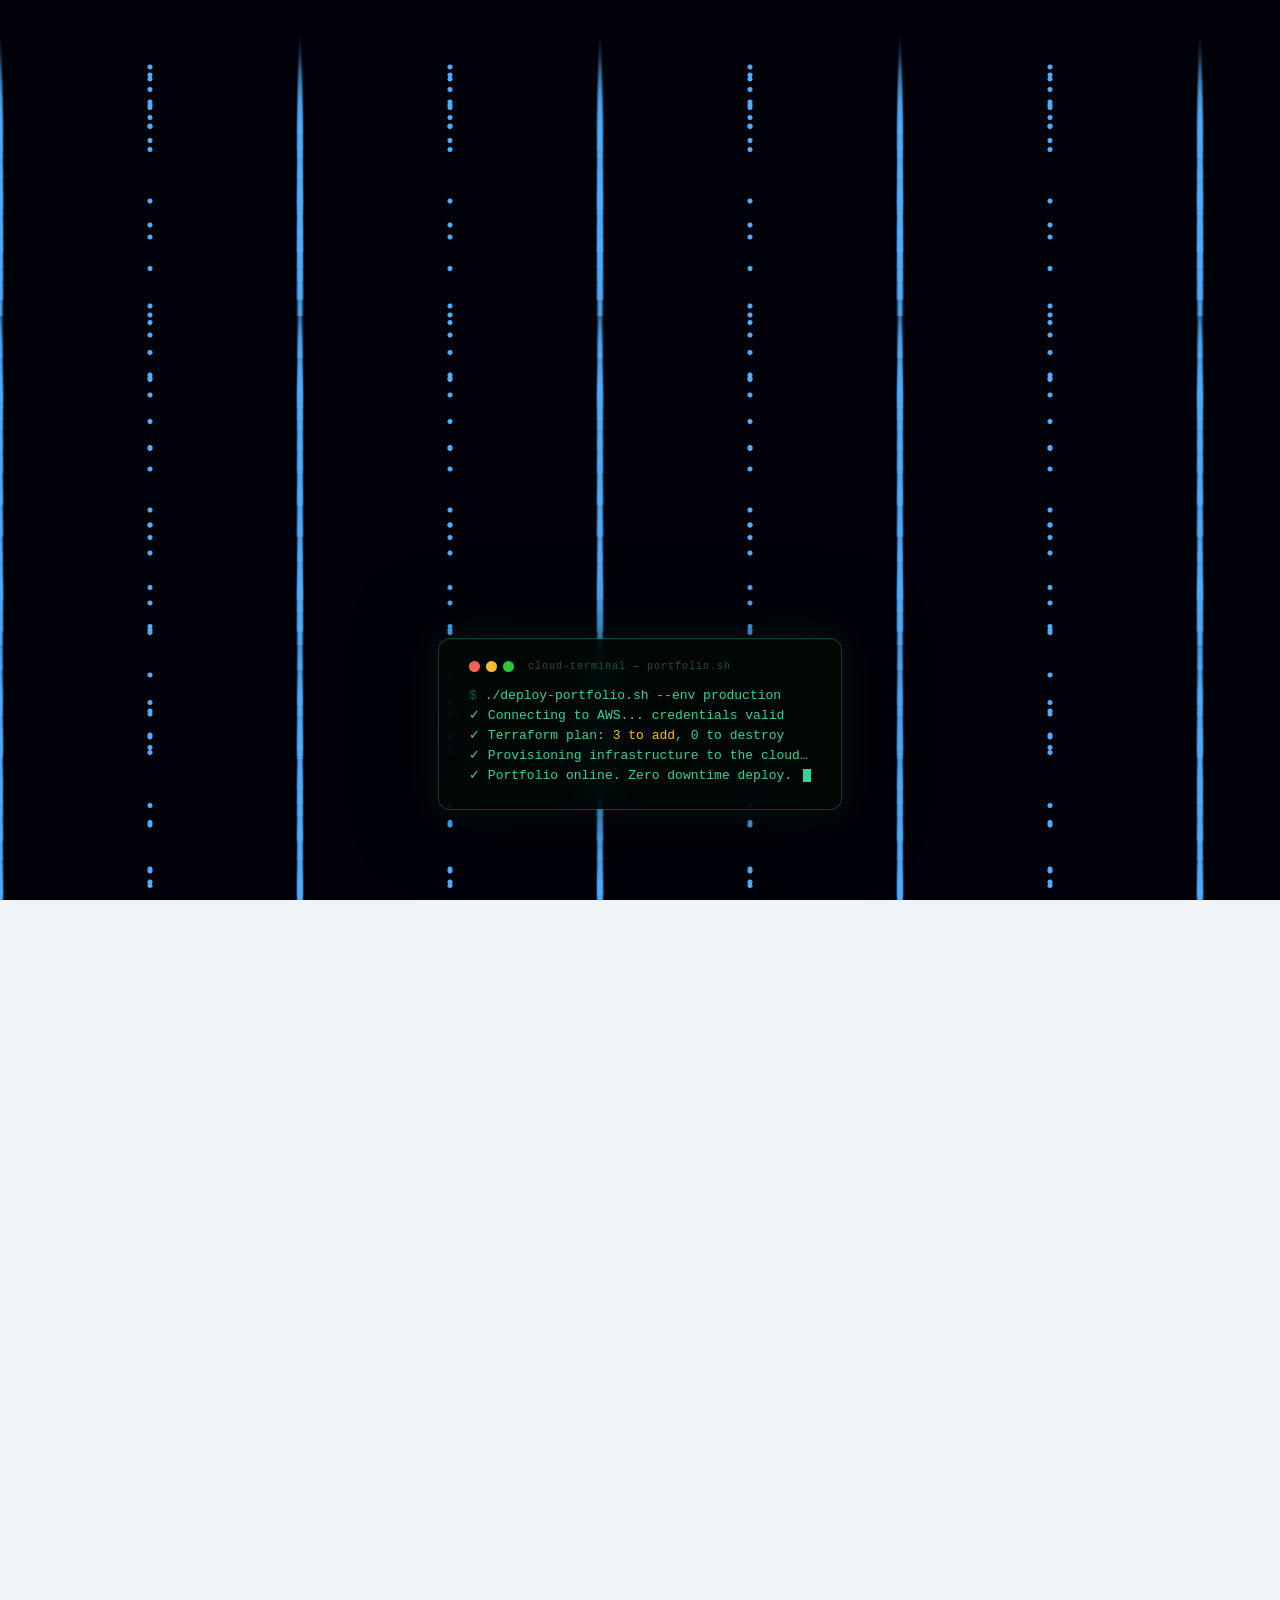
==== index.html @ cba832c5 "Finalize orbit alignment, cloud center image, and icon asset updates" ====
﻿<!DOCTYPE html>
<html lang="en" class="light">
<head>
<meta charset="UTF-8"/>
<meta name="viewport" content="width=device-width, initial-scale=1.0"/>
<title>Dhanya Sukanth &mdash; Senior Cloud Engineer</title>
<link rel="icon" type="image/svg+xml" href="favicon.svg"/>
<link rel="shortcut icon" href="favicon.svg"/>
<!-- Security Headers -->
<meta http-equiv="Content-Security-Policy" content="default-src 'self'; style-src 'self' https://fonts.googleapis.com; font-src https://fonts.gstatic.com; img-src 'self' data:; script-src 'self' 'unsafe-inline'; connect-src 'none'; frame-src 'none'; object-src 'none';">
<meta http-equiv="Referrer-Policy" content="no-referrer">
<meta http-equiv="Permissions-Policy" content="camera=(), microphone=(), geolocation=(), interest-cohort=()">
<meta http-equiv="X-Content-Type-Options" content="nosniff">
<link rel="preconnect" href="https://fonts.googleapis.com"/>
<link href="https://fonts.googleapis.com/css2?family=Clash+Display:wght@400;500;600;700&family=Cabinet+Grotesk:wght@400;500;700;800&family=JetBrains+Mono:wght@300;400&display=swap" rel="stylesheet"/>
<link rel="stylesheet" href="assets/css/style.css"/>
</head>
<body>
<canvas id="webgl-bg"></canvas>

<!-- LOADER — must be OUTSIDE #page-wrap so its opacity is independent -->
<div id="loader">
  <div id="falling-pattern"></div>
  <div class="ldr-term">
    <div class="term-bar">
      <div class="td"></div><div class="td"></div><div class="td"></div>
      <span class="term-ttl">cloud-terminal &mdash; portfolio.sh</span>
    </div>
    <div class="tl"><span class="m">$</span> ./deploy-portfolio.sh --env production</div>
    <div class="tl"><span class="g">&#10003;</span> Connecting to AWS... credentials valid</div>
    <div class="tl"><span class="g">&#10003;</span> Terraform plan: <span class="y">3 to add</span>, 0 to destroy</div>
    <div class="tl"><span class="g">&#10003;</span> Provisioning infrastructure to the cloud&#8230;</div>
    <div class="tl"><span class="g">&#10003;</span> Portfolio online. Zero downtime deploy. <span class="tcur"></span></div>
  </div>
</div>

<div id="page-wrap">
<div id="c-dot"></div>
<div id="c-ring"></div>

<!-- NAV -->
<nav id="nav">
  <div class="n-logo"></div>
  <div class="n-links">
    <a class="n-lnk" href="#about" data-sec="about">About</a>
    <a class="n-lnk" href="#experience" data-sec="experience">Experience</a>
    <a class="n-lnk" href="#certs" data-sec="certs">Certifications</a>
    <a class="n-lnk" href="#projects" data-sec="projects">Projects</a>
    <a class="n-lnk" href="#resume" data-sec="resume">Resume</a>
    <a class="n-lnk n-cta" href="#contact"><span>Let&rsquo;s Connect &#8599;</span></a>
  </div>
  <div class="n-right">
    <button id="theme-toggle" aria-label="Toggle theme"><span class="ti ti-moon">&#127769;</span><span class="ti ti-sun">&#9728;&#65039;</span></button>
    <button id="theme-toggle-mob" aria-label="Toggle theme"><span class="ti ti-moon">&#127769;</span><span class="ti ti-sun">&#9728;&#65039;</span></button>
    <span class="theme-pun">&#8593; Toggle to Initiate Dark Mode</span>
  </div>
</nav>


<!-- HERO -->
<section id="hero">
  <div class="h-grid"></div>
  <div class="h-atmo"></div>
  <div class="h-atmo2"></div>
  <svg class="h-server" viewBox="0 0 300 460" fill="none" xmlns="http://www.w3.org/2000/svg">
    <defs>
      <linearGradient id="sg1" x1="0" y1="0" x2="1" y2="1"><stop offset="0%" stop-color="#4facfe" stop-opacity=".75"/><stop offset="100%" stop-color="#a78bfa" stop-opacity=".4"/></linearGradient>
      <linearGradient id="sg2" x1="0" y1="0" x2="0" y2="1"><stop offset="0%" stop-color="#4facfe" stop-opacity=".14"/><stop offset="100%" stop-color="#4facfe" stop-opacity=".02"/></linearGradient>
      <filter id="glow"><feGaussianBlur stdDeviation="4" result="blur"/><feMerge><feMergeNode in="blur"/><feMergeNode in="SourceGraphic"/></feMerge></filter>
    </defs>
    <rect x="12" y="6" width="276" height="448" rx="10" stroke="url(#sg1)" stroke-width="1.5" fill="url(#sg2)"/>
    <rect x="22" y="16" width="256" height="428" rx="6" stroke="rgba(79,172,254,.15)" stroke-width=".8" fill="none"/>
    <g stroke="rgba(79,172,254,.4)" stroke-width=".9">
      <rect x="34" y="28" width="232" height="44" rx="4" fill="rgba(79,172,254,.07)"/>
      <circle cx="54" cy="50" r="6" fill="#34d399" filter="url(#glow)"><animate attributeName="opacity" values="1;.25;1" dur="1.9s" repeatCount="indefinite"/></circle>
      <circle cx="72" cy="50" r="4" fill="rgba(79,172,254,.6)"/>
      <rect x="90" y="43" width="80" height="5.5" rx="2.5" fill="rgba(79,172,254,.22)"/>
      <rect x="90" y="53" width="54" height="3.5" rx="1.5" fill="rgba(79,172,254,.14)"/>
      <rect x="210" y="38" width="42" height="24" rx="3" fill="rgba(79,172,254,.06)" stroke="rgba(79,172,254,.3)"/>
      <rect x="34" y="82" width="232" height="44" rx="4" fill="rgba(79,172,254,.07)"/>
      <circle cx="54" cy="104" r="6" fill="#34d399" filter="url(#glow)"><animate attributeName="opacity" values="1;.2;1" dur="2.3s" repeatCount="indefinite"/></circle>
      <circle cx="72" cy="104" r="4" fill="rgba(79,172,254,.6)"/>
      <rect x="90" y="97" width="94" height="5.5" rx="2.5" fill="rgba(79,172,254,.22)"/>
      <rect x="90" y="107" width="66" height="3.5" rx="1.5" fill="rgba(79,172,254,.14)"/>
      <rect x="210" y="92" width="42" height="24" rx="3" fill="rgba(79,172,254,.06)" stroke="rgba(79,172,254,.3)"/>
      <rect x="34" y="136" width="232" height="44" rx="4" fill="rgba(251,191,36,.04)"/>
      <circle cx="54" cy="158" r="6" fill="#fbbf24" filter="url(#glow)"><animate attributeName="opacity" values="1;.35;1" dur="1.5s" repeatCount="indefinite"/></circle>
      <circle cx="72" cy="158" r="4" fill="rgba(79,172,254,.4)"/>
      <rect x="90" y="151" width="70" height="5.5" rx="2.5" fill="rgba(79,172,254,.2)"/>
      <rect x="90" y="161" width="100" height="3.5" rx="1.5" fill="rgba(79,172,254,.12)"/>
      <rect x="210" y="146" width="42" height="24" rx="3" fill="rgba(251,191,36,.06)" stroke="rgba(251,191,36,.3)"/>
      <rect x="34" y="190" width="232" height="44" rx="4" fill="rgba(79,172,254,.07)"/>
      <circle cx="54" cy="212" r="6" fill="#34d399" filter="url(#glow)"><animate attributeName="opacity" values="1;.3;1" dur="2.1s" repeatCount="indefinite"/></circle>
      <circle cx="72" cy="212" r="4" fill="rgba(79,172,254,.6)"/>
      <rect x="90" y="205" width="86" height="5.5" rx="2.5" fill="rgba(79,172,254,.22)"/>
      <rect x="90" y="215" width="60" height="3.5" rx="1.5" fill="rgba(79,172,254,.14)"/>
      <rect x="210" y="200" width="42" height="24" rx="3" fill="rgba(79,172,254,.06)" stroke="rgba(79,172,254,.3)"/>
      <rect x="34" y="244" width="232" height="32" rx="4" fill="rgba(167,139,250,.05)" stroke="rgba(167,139,250,.3)"/>
      <g fill="rgba(167,139,250,.5)">
        <rect x="46" y="253" width="8" height="13" rx="1.5"/><rect x="60" y="253" width="8" height="13" rx="1.5"/>
        <rect x="74" y="253" width="8" height="13" rx="1.5"/><rect x="88" y="253" width="8" height="13" rx="1.5"/>
        <rect x="102" y="253" width="8" height="13" rx="1.5"/><rect x="116" y="253" width="8" height="13" rx="1.5"/>
        <rect x="130" y="253" width="8" height="13" rx="1.5"/><rect x="144" y="253" width="8" height="13" rx="1.5"/>
        <rect x="158" y="253" width="8" height="13" rx="1.5"/><rect x="172" y="253" width="8" height="13" rx="1.5"/>
        <rect x="186" y="253" width="8" height="13" rx="1.5"/><rect x="200" y="253" width="8" height="13" rx="1.5"/>
        <rect x="214" y="253" width="8" height="13" rx="1.5"/><rect x="228" y="253" width="8" height="13" rx="1.5"/>
        <rect x="242" y="253" width="8" height="13" rx="1.5"/>
      </g>
      <path d="M50 276 Q50 300 90 307 Q120 312 126 334" stroke="#34d399" stroke-width="1" fill="none" opacity=".5"/>
      <path d="M64 276 Q64 302 118 308 Q150 312 158 336" stroke="#4facfe" stroke-width="1" fill="none" opacity=".5"/>
      <path d="M78 276 Q78 295 148 302 Q183 306 190 330" stroke="#a78bfa" stroke-width="1" fill="none" opacity=".5"/>
      <rect x="34" y="286" width="232" height="42" rx="4" fill="rgba(79,172,254,.05)"/>
      <circle cx="54" cy="307" r="6" fill="#34d399" filter="url(#glow)"><animate attributeName="opacity" values="1;.28;1" dur="1.7s" repeatCount="indefinite"/></circle>
      <rect x="90" y="300" width="75" height="5" rx="2" fill="rgba(79,172,254,.16)"/>
      <rect x="210" y="294" width="42" height="22" rx="3" fill="rgba(79,172,254,.05)" stroke="rgba(79,172,254,.22)"/>
      <g opacity=".22" stroke="rgba(79,172,254,.7)" stroke-width=".7">
        <line x1="44" y1="346" x2="256" y2="346"/><line x1="44" y1="354" x2="256" y2="354"/>
        <line x1="44" y1="362" x2="256" y2="362"/><line x1="44" y1="370" x2="256" y2="370"/>
        <line x1="44" y1="378" x2="256" y2="378"/><line x1="44" y1="386" x2="256" y2="386"/>
        <line x1="44" y1="394" x2="256" y2="394"/><line x1="44" y1="402" x2="256" y2="402"/>
        <line x1="44" y1="410" x2="256" y2="410"/><line x1="44" y1="418" x2="256" y2="418"/>
        <line x1="44" y1="426" x2="256" y2="426"/><line x1="44" y1="434" x2="256" y2="434"/>
        <line x1="44" y1="442" x2="256" y2="442"/>
      </g>
    </g>
    <rect x="34" y="0" width="232" height="1.5" fill="url(#sg1)" opacity=".6">
      <animateTransform attributeName="transform" type="translate" from="0 28" to="0 450" dur="3.2s" repeatCount="indefinite"/>
    </rect>
  </svg>
  <div class="h-in">

    <div class="h-badge"><span class="h-badge-cloud"><svg viewBox="0 0 24 24" fill="currentColor"><path d="M19.35 10.04A7.49 7.49 0 0 0 12 4C9.11 4 6.6 5.64 5.35 8.04A5.994 5.994 0 0 0 0 14c0 3.31 2.69 6 6 6h13c2.76 0 5-2.24 5-5 0-2.64-2.05-4.78-4.65-4.96z"/></svg></span> Senior Cloud Engineer &middot; Bengaluru, IN</div>
    <h1 class="h-name">Dhanya<em>Sukanth B.K.</em></h1>
    <div class="h-typ">
      <span class="h-pre">&rarr;</span>
      <span id="typed"></span>
      <span class="tcursor"></span>
    </div>
    <p class="h-desc">
      I keep the cloud alive, the alerts <strong>suspiciously quiet</strong>, and the on-call schedule manageable.
      Senior Cloud Engineer at <strong>Microland</strong> &mdash; supporting GE&rsquo;s <strong>MyApps Application</strong> global infrastructure
      across Azure &amp; AWS, one Terraform module at a time.
    </p>
    <div class="h-chips">
      <a href="https://www.linkedin.com/in/dhanya-sukanth-b-k" target="_blank" class="chip">
        <svg viewBox="0 0 24 24" fill="currentColor"><path d="M20.447 20.452h-3.554v-5.569c0-1.328-.027-3.037-1.852-3.037-1.853 0-2.136 1.445-2.136 2.939v5.667H9.351V9h3.414v1.561h.046c.477-.9 1.637-1.85 3.37-1.85 3.601 0 4.267 2.37 4.267 5.455v6.286zM5.337 7.433a2.062 2.062 0 01-2.063-2.065 2.064 2.064 0 112.063 2.065zm1.782 13.019H3.555V9h3.564v11.452zM22.225 0H1.771C.792 0 0 .774 0 1.729v20.542C0 23.227.792 24 1.771 24h20.451C23.2 24 24 23.227 24 22.271V1.729C24 .774 23.2 0 22.222 0h.003z"/></svg>
        LinkedIn
      </a>
      <a href="https://github.com/dhanyasukanth" target="_blank" class="chip">
        <svg viewBox="0 0 24 24" fill="currentColor"><path d="M12 0C5.37 0 0 5.37 0 12c0 5.3 3.438 9.8 8.205 11.387.6.113.82-.258.82-.577v-2.165c-3.338.726-4.033-1.416-4.033-1.416-.546-1.387-1.333-1.756-1.333-1.756-1.089-.745.083-.729.083-.729 1.205.084 1.839 1.237 1.839 1.237 1.07 1.834 2.807 1.304 3.492.997.107-.775.418-1.305.762-1.604-2.665-.305-5.467-1.334-5.467-5.931 0-1.311.469-2.381 1.236-3.221-.124-.303-.535-1.524.117-3.176 0 0 1.008-.322 3.301 1.23A11.509 11.509 0 0112 5.803c1.02.005 2.047.138 3.006.404 2.291-1.552 3.297-1.23 3.297-1.23.653 1.653.242 2.874.118 3.176.77.84 1.235 1.911 1.235 3.221 0 4.609-2.807 5.624-5.479 5.921.43.372.823 1.102.823 2.222v3.293c0 .322.218.694.825.576C20.565 21.796 24 17.3 24 12c0-6.63-5.37-12-12-12z"/></svg>
        GitHub
      </a>
      <!-- Desktop: opens Gmail compose -->
      <a href="https://mail.google.com/mail/?view=cm&amp;fs=1&amp;to=dhanyasukanth@gmail.com" target="_blank" rel="noopener" class="chip chip-mail--desktop">
        <svg viewBox="0 0 24 24" fill="none" stroke="currentColor" stroke-width="1.8"><rect x="2" y="4" width="20" height="16" rx="2"/><polyline points="22,6 12,13 2,6"/></svg>
        Email
      </a>
      <!-- Mobile: opens mail app -->
      <a href="mailto:dhanyasukanth@gmail.com" class="chip chip-mail--mobile" id="mail-chip">
        <svg viewBox="0 0 24 24" fill="none" stroke="currentColor" stroke-width="1.8"><rect x="2" y="4" width="20" height="16" rx="2"/><polyline points="22,6 12,13 2,6"/></svg>
        Email
      </a>
      <a href="./Dhanya_Sukanth_Resume.pdf" target="_blank" class="chip chip-resume" id="resume-chip">
        <svg width="14" height="14" viewBox="0 0 24 24" fill="none" stroke="currentColor" stroke-width="1.8"><path d="M1 12s4-8 11-8 11 8 11 8-4 8-11 8-11-8-11-8z"/><circle cx="12" cy="12" r="3"/></svg>
        View Resume
      </a>
    </div>
  </div>
  <div class="scroll-cue"><div class="sc-line"></div><div class="sc-dot"></div></div>
</section>

<!-- MARQUEE -->
<div class="mq-wrap">
  <div class="mq-track">
    <span class="mi">Azure Cloud</span><span class="mi">AWS Infrastructure</span><span class="mi">Terraform IaC</span>
    <span class="mi">Grafana Monitoring</span><span class="mi">Prometheus Alerts</span><span class="mi">Ubuntu Linux</span>
    <span class="mi">ServiceNow ITSM</span><span class="mi">DevOps Automation</span><span class="mi">OpenSearch</span>
    <span class="mi">Zscaler Proxy</span><span class="mi">Shell Scripting</span><span class="mi">Python</span><span class="mi">LDAP</span><span class="mi">DNS &amp; VPN</span>
    <span class="mi">Azure Cloud</span><span class="mi">AWS Infrastructure</span><span class="mi">Terraform IaC</span>
    <span class="mi">Grafana Monitoring</span><span class="mi">Prometheus Alerts</span><span class="mi">Ubuntu Linux</span>
    <span class="mi">ServiceNow ITSM</span><span class="mi">DevOps Automation</span><span class="mi">OpenSearch</span>
    <span class="mi">Zscaler Proxy</span><span class="mi">Shell Scripting</span><span class="mi">Python</span><span class="mi">LDAP</span><span class="mi">DNS &amp; VPN</span>
  </div>
</div>

<!-- STATS -->
<section id="stats">
  <div class="sr">
    <a href="#experience" class="st rv"><div class="stn" data-target="2" data-suffix="+">2+</div><div class="stl">Years Experience</div></a>
    <a href="#certs" class="st rv d1"><div class="stn" data-target="3" data-suffix="">3</div><div class="stl">Certifications</div></a>
    <a href="#about" class="st rv d2"><div class="stn" data-target="4" data-suffix="">4</div><div class="stl">GE Business Units</div></a>
    <a href="#experience" class="st rv d3"><div class="stn" data-target="100" data-suffix="+">100+</div><div class="stl">Incidents Resolved</div></a>
    <a href="#about" class="st rv d4"><div class="stn" data-target="99" data-suffix="%">99%</div><div class="stl">Uptime Maintained</div></a>
  </div>
</section>

<!-- ABOUT -->
<section id="about">
  <div class="si">
    <div class="slbl rv">// who&rsquo;s behind the keyboard</div>
    <h2 class="stitle rv d1">Not just another <span>cloud jockey.</span></h2>
    <div class="ag">
      <div class="bio rvl d2">
        <p>Hey! I&rsquo;m <em>Dhanya Sukanth B.K.</em> &mdash; a Senior Cloud Engineer in <strong>Bengaluru</strong> who genuinely enjoys babysitting servers at 2 AM. Okay, the monitoring dashboards do most of the babysitting &mdash; but I set them up, so it counts.</p>
        <p>At <em>Microland</em>, I keep GE&rsquo;s global <em>MyApps infrastructure</em> breathing across Azure and AWS. Think of me as the person who ensures the cloud doesn&rsquo;t rain indoors.</p>
        <p>Armed with a B.E. in <em>Electronics &amp; Communications from VTU</em>, I pivoted hard into cloud infra and DevOps &mdash; and honestly? Best decision since someone invented automated deployments.</p>
        <p>Currently levelling up on DevOps with an eye on <strong>international opportunities</strong>. The cloud is borderless &mdash; so why should careers be?</p>
      </div>
      <div class="skg rvr d3">
        <div><div class="sg-l">&#9729; Cloud &amp; Infra</div><div class="pills"><span class="pill">Microsoft Azure</span><span class="pill">AWS</span><span class="pill">Terraform</span><span class="pill">CloudWatch</span><span class="pill">OpenSearch</span></div></div>
        <div><div class="sg-l">&#128202; Observability</div><div class="pills"><span class="pill">Grafana</span><span class="pill">Alert Manager</span><span class="pill">Prometheus</span><span class="pill">OpenSearch</span><span class="pill">CloudWatch</span></div></div>
        <div><div class="sg-l">&#128039; OS &amp; Scripting</div><div class="pills"><span class="pill">Ubuntu Linux</span><span class="pill">Shell Scripting</span><span class="pill">Python</span><span class="pill">PowerShell</span></div></div>
        <div><div class="sg-l">&#128274; Network &amp; Proxy</div><div class="pills"><span class="pill">Zscaler / Private PZEN</span><span class="pill">DNS</span><span class="pill">VPN</span><span class="pill">LDAP</span><span class="pill">Proxy Config</span></div></div>
        <div><div class="sg-l">&#9881;&#65039; Automation &amp; CI/CD</div><div class="pills"><span class="pill">Jenkins</span><span class="pill">Docker</span><span class="pill">Shell Scripting</span><span class="pill">Python</span></div></div>
        <div><div class="sg-l">&#127915; ITSM &amp; Debug</div><div class="pills"><span class="pill">ServiceNow</span><span class="pill">ITIL</span><span class="pill">SLA Mgmt</span><span class="pill">Wireshark</span><span class="pill">Fiddler</span><span class="pill">HAR</span></div></div>
      </div>

      <!-- HALF-ORBIT: center at right edge, left half visible -->
      <div class="orbit-wrap rvs d5">
        <div class="orbit-stage">

          <!-- Centre: cloud devops loop -->
          <div class="orbit-center">
            <img src="assets/images/icons/cloud-center-dark.png" class="orbit-center-img orbit-center-dark-img" alt="Cloud DevOps Loop" title="Cloud DevOps Loop"/>
            <img src="assets/images/icons/cloud-center.png" class="orbit-center-img orbit-center-light-img" alt="Cloud DevOps Loop" title="Cloud DevOps Loop"/>
          </div>

          <!-- Ring 1 -->
          <div class="orbit-ring or1">
            <div class="oi-wrap" style="--a:0deg"><img src="assets/images/icons/azure.svg" class="oi" alt="Azure" title="Microsoft Azure"></div>
            <div class="oi-wrap" style="--a:72deg"><img src="assets/images/icons/aws.svg" class="oi" alt="AWS" title="AWS"></div>
            <div class="oi-wrap" style="--a:144deg"><img src="assets/images/icons/terraform.svg" class="oi" alt="Terraform" title="Terraform"></div>
            <div class="oi-wrap" style="--a:216deg"><img src="assets/images/icons/docker.svg" class="oi" alt="Docker" title="Docker"></div>
            <div class="oi-wrap" style="--a:288deg"><img src="assets/images/icons/python.svg" class="oi" alt="Python" title="Python"></div>
          </div>

          <!-- Ring 2 -->
          <div class="orbit-ring or2">
            <div class="oi-wrap" style="--a:22deg"><img src="assets/images/icons/grafana.svg" class="oi" alt="Grafana" title="Grafana"></div>
            <div class="oi-wrap" style="--a:94deg"><img src="assets/images/icons/prometheus.svg" class="oi" alt="Prometheus" title="Prometheus"></div>
            <div class="oi-wrap" style="--a:166deg"><img src="assets/images/icons/jenkins.svg" class="oi" alt="Jenkins" title="Jenkins"></div>
            <div class="oi-wrap" style="--a:238deg"><img src="assets/images/icons/ubuntu.svg" class="oi" alt="Ubuntu" title="Ubuntu"></div>
            <div class="oi-wrap" style="--a:310deg"><img src="assets/images/icons/opensearch.svg" class="oi" alt="OpenSearch" title="OpenSearch"></div>
          </div>

          <!-- Ring 3 -->
          <div class="orbit-ring or3">
            <div class="oi-wrap" style="--a:0deg"><img src="assets/images/icons/cloudwatch.svg" class="oi" alt="CloudWatch" title="AWS CloudWatch"></div>
            <div class="oi-wrap" style="--a:60deg"><img src="assets/images/icons/powershell.svg" class="oi" alt="PowerShell" title="PowerShell"></div>
            <div class="oi-wrap" style="--a:120deg"><img src="assets/images/icons/servicenow.svg" class="oi" alt="ServiceNow" title="ServiceNow"></div>
            <div class="oi-wrap" style="--a:180deg"><img src="assets/images/icons/shell.svg" class="oi" alt="Shell Scripting" title="Shell / Bash"></div>
            <div class="oi-wrap" style="--a:240deg"><img src="assets/images/icons/wireshark.svg" class="oi" alt="Wireshark" title="Wireshark"></div>
            <div class="oi-wrap" style="--a:300deg"><img src="assets/images/icons/zscaler.svg" class="oi" alt="Zscaler" title="Zscaler"></div>
          </div>

        </div>
      </div><!-- /orbit-wrap -->

    </div><!-- /ag -->
  </div><!-- /si -->
</section><!-- /#about -->

<!-- EXPERIENCE -->
<section id="experience">
<div class="si">
    <h2 class="stitle rv d1">Where I&rsquo;ve been <span>keeping clouds alive.</span></h2>
    <div class="exl">
      <div class="exi rvl d2">
        <div class="exp-dot" id="dot1"></div>
        <div class="exh">
          <div><div class="ext">Senior Engineer &mdash; Cloud</div><div class="exc">Microland Pvt. Ltd &middot; Bengaluru, India</div></div>
          <div class="exd">MAR 2024 &mdash; PRESENT</div>
        </div>
        <ul class="exu">
          <li>Managed and maintained GE MyApps global infrastructure across production and stage environments; built and maintained monitoring stack including OpenSearch, Alert Manager, and Grafana.</li>
          <li>Regularly checked server health, handled server maintenance (patching, updates, and security fixes), and optimized performance by cleaning up unused resources via disk cleanup on production and stage environments.</li>
          <li>Provisioned and managed cloud infrastructure on Azure and AWS using Terraform &mdash; maintaining state files, writing reusable modules, and applying changes through controlled plan/apply workflows.</li>
          <li>Monitored AWS resources using AWS Management Console, CloudTrail, and AWS Config; used ServiceNow to track and resolve user issues.</li>
          <li>Established incident response plans, managed change processes and request items, and tracked system performance with Prometheus as the data source for Grafana dashboards.</li>
          <li>Set up proactive alerts and moved alerts from Prometheus Alert Manager into Grafana dashboards for better readability and visibility.</li>
          <li>Resolved technical issues with a focus on client satisfaction; maintained web proxies and VPN connections, and worked with L4 advisors to meet SLAs.</li>
          <li>Troubleshot Zscaler proxy issues and managed URL classification policies (Zscaler / Private PZEN) via Policy Admin.</li>
          <li>Validated DNS configurations and coordinated with DNS teams for domain setup and resolution issues.</li>
          <li>Used Wireshark, Fiddler, application logs, and HAR files for debugging and network-level troubleshooting.</li>
          <li>Created documentation and knowledge base articles to assist L1, L1.5, and L2 support teams.</li>
          <li>Audited ServiceNow incidents, changes, and requests to ensure data accuracy and process compliance.</li>
        </ul>
      </div>
      <div class="exi rvl d3">
        <div class="exp-dot" id="dot2"></div>
        <div class="exh">
          <div><div class="ext">IoT Engineer</div><div class="exc">Knowx Solutions Ltd &middot; Bengaluru, India</div></div>
          <div class="exd">DEC 2023 &mdash; APR 2024</div>
        </div>
        <ul class="exu">
          <li>Worked on embedded systems using C and Python, integrating with IoT platforms like AWS IoT Core, MQTT, and Blynk.</li>
          <li>Built solutions based on client requirements and worked closely with the team to deliver them on time.</li>
        </ul>
      </div>
    </div>
  </div>
</section>

<!-- CERTIFICATIONS -->
<section id="certs">
  <div class="si">
    <div class="slbl rv">// validated credentials</div>
    <h2 class="stitle rv d1">Certifications that prove <span>I actually know stuff.</span></h2>
    <p class="ssub rv d2">Industry-recognised certifications from AWS, Microsoft, and HashiCorp, earned through rigorous examination and validated technical expertise.</p>
    <div class="cg">
      <div class="cc rvs d1">
        <div class="ct">
          <div class="cbadge"><img src="assets/images/badge-aws.png" alt="AWS Certified Cloud Practitioner" loading="lazy"/></div>
          <div>
            <div class="cn">Certified Cloud Practitioner</div>
            <div class="ci">Amazon Web Services</div>
            <div class="cs">CLF-C02 &middot; Active</div>
          </div>
        </div>
        <a href="https://www.credly.com/org/amazon-web-services/badge/aws-certified-cloud-practitioner" target="_blank" class="cv">Verify on Credly &#8599;</a>
      </div>
      <div class="cc rvs d2">
        <div class="ct">
          <div class="cbadge"><img src="assets/images/badge-azure.png" alt="Microsoft Azure Fundamentals" loading="lazy"/></div>
          <div>
            <div class="cn">Azure Fundamentals</div>
            <div class="ci">Microsoft</div>
            <div class="cs">AZ-900 &middot; Active</div>
          </div>
        </div>
        <a href="https://learn.microsoft.com/en-us/credentials/certifications/azure-fundamentals/" target="_blank" class="cv">Verify on Microsoft &#8599;</a>
      </div>
      <div class="cc rvs d3">
        <div class="ct">
          <div class="cbadge"><img src="assets/images/badge-terraform.png" alt="HashiCorp Terraform Associate" loading="lazy"/></div>
          <div>
            <div class="cn">Certified: Terraform Associate</div>
            <div class="ci">HashiCorp</div>
            <div class="cs">004 &middot; Active</div>
          </div>
        </div>
        <a href="https://www.credly.com/org/hashicorp/badge/hashicorp-certified-terraform-associate-004" target="_blank" class="cv">Verify on Credly &#8599;</a>
      </div>
    </div>
  </div>
</section>

<!-- PROJECTS -->
<section id="projects">
  <div class="si">
    <div class="slbl rv">// open source &amp; side projects</div>
    <h2 class="stitle rv d1">GitHub <span>Projects.</span></h2>
    <div class="pg">
      <div class="pc rvl" onclick="window.open('https://github.com/dhanyasukanth','_blank')">
        <div class="pt"><span class="pi">&#9729;</span><span class="pa">&#8599;</span></div>
        <div class="pn">Cloud Infra Automation</div>
        <div class="pd">Terraform modules and shell scripts for automating Azure and AWS infrastructure provisioning. Declarative, repeatable, and production-ready.</div>
        <div class="ptags"><span class="tag">Terraform</span><span class="tag">Azure</span><span class="tag">AWS</span><span class="tag">Shell</span></div>
      </div>
      <div class="pc rv d1" onclick="window.open('https://github.com/dhanyasukanth','_blank')">
        <div class="pt"><span class="pi">&#128202;</span><span class="pa">&#8599;</span></div>
        <div class="pn">Monitoring Stack Setup</div>
        <div class="pd">Grafana + Prometheus + OpenSearch configuration for end-to-end observability across cloud and on-premise environments.</div>
        <div class="ptags"><span class="tag">Grafana</span><span class="tag">Prometheus</span><span class="tag">OpenSearch</span><span class="tag">Python</span></div>
      </div>
      <div class="pc rvr d2" onclick="window.open('https://github.com/dhanyasukanth','_blank')">
        <div class="pt"><span class="pi">&#129302;</span><span class="pa">&#8599;</span></div>
        <div class="pn">IoT with AWS IoT Core</div>
        <div class="pd">MQTT-based IoT solutions using AWS IoT Core and Blynk with C and Python firmware for connected device architectures.</div>
        <div class="ptags"><span class="tag">AWS IoT</span><span class="tag">MQTT</span><span class="tag">Python</span><span class="tag">C</span></div>
      </div>
    </div>
  </div>
</section>

<!-- CONTACT -->
<section id="contact">
  <div class="cin">
    <div class="slbl rv">// get in touch</div>
    <h2 class="stitle rv d1">Let&rsquo;s <span>Connect.</span></h2>
    <p class="csub rv d2">
      Got a cloud project in mind, a role to discuss, or just want to talk tech? I&rsquo;d love to connect.<br><br>
      Shoot me a message on <strong>LinkedIn</strong> for a quick chat, or drop me an <strong>Email</strong> for anything more detailed.
    </p>
    <div class="cbtn-row rv d3">
      <a href="https://www.linkedin.com/in/dhanya-sukanth-b-k" target="_blank" class="cbtn-pill cbtn-linkedin">
        <svg width="18" height="18" viewBox="0 0 24 24" fill="currentColor"><path d="M20.447 20.452h-3.554v-5.569c0-1.328-.027-3.037-1.852-3.037-1.853 0-2.136 1.445-2.136 2.939v5.667H9.351V9h3.414v1.561h.046c.477-.9 1.637-1.85 3.37-1.85 3.601 0 4.267 2.37 4.267 5.455v6.286zM5.337 7.433a2.062 2.062 0 01-2.063-2.065 2.064 2.064 0 112.063 2.065zm1.782 13.019H3.555V9h3.564v11.452zM22.225 0H1.771C.792 0 0 .774 0 1.729v20.542C0 23.227.792 24 1.771 24h20.451C23.2 24 24 23.227 24 22.271V1.729C24 .774 23.2 0 22.222 0h.003z"/></svg>
        LinkedIn
      </a>
      <a href="https://mail.google.com/mail/?view=cm&amp;fs=1&amp;to=dhanyasukanth@gmail.com" target="_blank" rel="noopener" class="cbtn-pill cbtn-gmail cbtn-gmail--desktop">
        <svg width="18" height="18" viewBox="0 0 24 24" fill="none"><rect x="2" y="4" width="20" height="16" rx="2" fill="#EA4335" fill-opacity=".15" stroke="#EA4335" stroke-width="1.5"/><polyline points="22,6 12,13 2,6" stroke="#EA4335" stroke-width="1.5"/></svg>
        Email
      </a>
      <a href="mailto:dhanyasukanth@gmail.com" class="cbtn-pill cbtn-gmail cbtn-gmail--mobile">
        <svg width="18" height="18" viewBox="0 0 24 24" fill="none"><rect x="2" y="4" width="20" height="16" rx="2" fill="#EA4335" fill-opacity=".15" stroke="#EA4335" stroke-width="1.5"/><polyline points="22,6 12,13 2,6" stroke="#EA4335" stroke-width="1.5"/></svg>
        Email
      </a>
    </div>
    <div id="resume" class="rv d4" style="margin-top:32px;text-align:center">
      <a href="./Dhanya_Sukanth_Resume.pdf" download="Dhanya_Sukanth_Resume.pdf" class="btn-s" id="resume-btn">
        <svg width="16" height="16" viewBox="0 0 24 24" fill="none" stroke="currentColor" stroke-width="2.2"><path d="M21 15v4a2 2 0 0 1-2 2H5a2 2 0 0 1-2-2v-4"/><polyline points="7 10 12 15 17 10"/><line x1="12" y1="15" x2="12" y2="3"/></svg>
        Download Resume
      </a>
    </div>
  </div>
</section>

<!-- TECH TICKER -->
<div class="ft-ticker-wrap">
  <div class="ft-ticker-track">
    <span class="fti"><span class="fti-label">HTML5</span> &nbsp;&bull;&nbsp; <span class="fti-label">CSS3</span> &nbsp;&bull;&nbsp; JavaScript &nbsp;&bull;&nbsp; Hosted on GitHub Pages &nbsp;&bull;&nbsp; <a href="https://github.com/dhanyasukanth/dhanyasukanth" target="_blank" style="color:var(--accent);text-decoration:none">View Source &#8599;</a></span>
    <span class="fti-sep">&bull;</span>
    <span class="fti"><span class="fti-label">HTML5</span> &nbsp;&bull;&nbsp; <span class="fti-label">CSS3</span> &nbsp;&bull;&nbsp; JavaScript &nbsp;&bull;&nbsp; Hosted on GitHub Pages &nbsp;&bull;&nbsp; <a href="https://github.com/dhanyasukanth/dhanyasukanth" target="_blank" style="color:var(--accent);text-decoration:none">View Source &#8599;</a></span>
    <span class="fti-sep">&bull;</span>
    <span class="fti"><span class="fti-label">HTML5</span> &nbsp;&bull;&nbsp; <span class="fti-label">CSS3</span> &nbsp;&bull;&nbsp; JavaScript &nbsp;&bull;&nbsp; Hosted on GitHub Pages &nbsp;&bull;&nbsp; <a href="https://github.com/dhanyasukanth/dhanyasukanth" target="_blank" style="color:var(--accent);text-decoration:none">View Source &#8599;</a></span>
    <span class="fti-sep">&bull;</span>
    <span class="fti"><span class="fti-label">HTML5</span> &nbsp;&bull;&nbsp; <span class="fti-label">CSS3</span> &nbsp;&bull;&nbsp; JavaScript &nbsp;&bull;&nbsp; Hosted on GitHub Pages &nbsp;&bull;&nbsp; <a href="https://github.com/dhanyasukanth/dhanyasukanth" target="_blank" style="color:var(--accent);text-decoration:none">View Source &#8599;</a></span>
    <span class="fti-sep">&bull;</span>
    <span class="fti"><span class="fti-label">HTML5</span> &nbsp;&bull;&nbsp; <span class="fti-label">CSS3</span> &nbsp;&bull;&nbsp; JavaScript &nbsp;&bull;&nbsp; Hosted on GitHub Pages &nbsp;&bull;&nbsp; <a href="https://github.com/dhanyasukanth/dhanyasukanth" target="_blank" style="color:var(--accent);text-decoration:none">View Source &#8599;</a></span>
    <span class="fti-sep">&bull;</span>
    <span class="fti"><span class="fti-label">HTML5</span> &nbsp;&bull;&nbsp; <span class="fti-label">CSS3</span> &nbsp;&bull;&nbsp; JavaScript &nbsp;&bull;&nbsp; Hosted on GitHub Pages &nbsp;&bull;&nbsp; <a href="https://github.com/dhanyasukanth/dhanyasukanth" target="_blank" style="color:var(--accent);text-decoration:none">View Source &#8599;</a></span>
    <span class="fti-sep">&bull;</span>
    <span class="fti"><span class="fti-label">HTML5</span> &nbsp;&bull;&nbsp; <span class="fti-label">CSS3</span> &nbsp;&bull;&nbsp; JavaScript &nbsp;&bull;&nbsp; Hosted on GitHub Pages &nbsp;&bull;&nbsp; <a href="https://github.com/dhanyasukanth/dhanyasukanth" target="_blank" style="color:var(--accent);text-decoration:none">View Source &#8599;</a></span>
    <span class="fti-sep">&bull;</span>
    <span class="fti"><span class="fti-label">HTML5</span> &nbsp;&bull;&nbsp; <span class="fti-label">CSS3</span> &nbsp;&bull;&nbsp; JavaScript &nbsp;&bull;&nbsp; Hosted on GitHub Pages &nbsp;&bull;&nbsp; <a href="https://github.com/dhanyasukanth/dhanyasukanth" target="_blank" style="color:var(--accent);text-decoration:none">View Source &#8599;</a></span>
    <span class="fti-sep">&bull;</span>
  </div>
</div>

<footer>
  <div class="fl">&copy; 2026 <span>Dhanya Sukanth B.K.</span> &middot; CI/CD: Coffee In &#9749;, Code Delivered.</div>
</footer>

<!-- CHATBOT -->
<button id="chatfab" onclick="toggleChat()" aria-label="Open portfolio assistant">
  <span class="fab-ring"></span>
  <svg class="fab-ico fab-bot" viewBox="0 0 24 24" fill="none" stroke="currentColor" stroke-width="2" stroke-linecap="round" stroke-linejoin="round" width="22" height="22"><rect x="3" y="11" width="18" height="10" rx="2"/><path d="M12 11V7"/><circle cx="12" cy="5" r="2"/><line x1="8" y1="15" x2="8" y2="15"/><line x1="16" y1="15" x2="16" y2="15"/></svg>
  <svg class="fab-ico fab-x" viewBox="0 0 24 24" fill="none" stroke="currentColor" stroke-width="2.5" stroke-linecap="round" width="20" height="20"><path d="M18 6L6 18M6 6l12 12"/></svg>
</button>
<div id="chatwin">
  <div class="cw-head">
    <div class="cw-head-l">
      <div class="cw-avatar"><svg viewBox="0 0 24 24" fill="none" stroke="currentColor" stroke-width="2" stroke-linecap="round" stroke-linejoin="round" width="17" height="17"><rect x="3" y="11" width="18" height="10" rx="2"/><path d="M12 11V7"/><circle cx="12" cy="5" r="2"/><line x1="8" y1="15" x2="8" y2="15"/><line x1="16" y1="15" x2="16" y2="15"/></svg></div>
      <div>
        <div class="cw-title">Portfolio Assistant</div>
        <div class="cw-status">Online &mdash; Ask me about Dhanya</div>
      </div>
    </div>
    <button class="cw-close" onclick="toggleChat()"><svg viewBox="0 0 24 24" fill="none" stroke="currentColor" stroke-width="2.5" stroke-linecap="round" width="15" height="15"><path d="M18 6L6 18M6 6l12 12"/></svg></button>
  </div>
  <div class="chm" id="chm">
    <div class="msg bot">Hello! I&rsquo;m Dhanya&rsquo;s portfolio assistant. Feel free to ask about his skills, certifications, experience, or how to get in touch.</div>
  </div>
  <div class="chq" id="chq"></div>
  <div class="cw-foot">
    <div class="cw-inp-row">
      <input type="text" id="chinp" placeholder="Ask anything about Dhanya..." onkeydown="if(event.key==='Enter')sendMsg()"/>
      <button id="chsnd" onclick="sendMsg()" title="Send"><svg viewBox="0 0 24 24" fill="none" stroke="currentColor" stroke-width="2.5" stroke-linecap="round" stroke-linejoin="round" width="15" height="15"><path d="M22 2L11 13"/><path d="M22 2L15 22 11 13 2 9z"/></svg></button>
    </div>
    <div class="cw-hint">
      <span>Press <kbd>Enter</kbd> to send</span>

    </div>
  </div>
</div>
</div><!-- /#page-wrap -->

<script src="assets/js/chatbot.js"></script>
<script src="assets/js/main.js"></script>
</body>
</html>
---- assets/css/style.css ----
*,*::before,*::after{box-sizing:border-box;margin:0;padding:0}
:root{
  --bg:#040610;--bg1:#050815;--bg2:#060a1c;
  --surface:rgba(255,255,255,0.03);--border:rgba(100,160,255,0.1);
  --accent:#4facfe;--accent2:#a78bfa;--accent3:#34d399;
  --text:#e8f4ff;--muted:#6a8aaa;--white:#ffffff;
  --card-bg:rgba(12,20,55,0.45);
  --glass-bg:rgba(12,20,55,0.38);
  --glass-border:rgba(120,180,255,0.18);
  --glass-specular:rgba(255,255,255,0.08);
  --glass-blur:28px;
  --chat-glow-rgb:100,150,255;
}
body.light{
  --bg:#f0f4f8;--bg1:#e8eef6;--bg2:#dce6f0;
  --surface:rgba(0,0,0,0.04);--border:rgba(30,80,160,0.18);
  --accent:#1256b4;--accent2:#6422c0;--accent3:#047857;
  --text:#06101e;--muted:#243d5a;--white:#06101e;
  --card-bg:rgba(255,255,255,0.45);
  --glass-bg:rgba(255,255,255,0.42);
  --glass-border:rgba(30,80,160,0.18);
  --glass-specular:rgba(255,255,255,0.7);
  --chat-glow-rgb:90,110,160;
}
html{scroll-behavior:smooth;background:#040610;transition:background .6s cubic-bezier(.22,1,.36,1)}
html.light{background:#f0f4f8}
#webgl-bg{position:absolute;top:0;left:0;width:100%;height:100vh;z-index:0;pointer-events:none;display:block;touch-action:none}
#page-wrap{position:relative;z-index:1;opacity:0;transform:translateY(7px);transition:opacity .9s cubic-bezier(.22,1,.36,1),transform .9s cubic-bezier(.22,1,.36,1)}
body.page-ready #page-wrap{opacity:1;transform:none}
body{background:var(--bg);color:var(--text);font-family:'Cabinet Grotesk',sans-serif;font-size:16px;font-weight:500;overflow-x:hidden;cursor:none;transition:background .6s cubic-bezier(.22,1,.36,1),color .6s cubic-bezier(.22,1,.36,1)}
body.light{cursor:auto}
body::before{
  content:'';
  position:fixed;
  inset:0;
  z-index:-1;
  pointer-events:none;
  background:
    radial-gradient(ellipse 60% 50% at 10% 8%,rgba(79,172,254,.22),transparent 62%),
    radial-gradient(ellipse 50% 44% at 90% 16%,rgba(167,139,250,.18),transparent 64%),
    radial-gradient(ellipse 70% 55% at 50% 100%,rgba(52,211,153,.11),transparent 70%),
    radial-gradient(ellipse 45% 75% at 100% 50%,rgba(79,172,254,.15),transparent 65%);
}
body.light::before{
  background:
    radial-gradient(ellipse 62% 52% at 8% 6%,rgba(18,86,180,.24),transparent 64%),
    radial-gradient(ellipse 50% 46% at 92% 14%,rgba(100,34,192,.18),transparent 66%),
    radial-gradient(ellipse 65% 55% at 50% 100%,rgba(4,120,87,.14),transparent 72%),
    radial-gradient(ellipse 45% 75% at 100% 50%,rgba(18,86,180,.16),transparent 65%);
}
a{color:inherit;text-decoration:none}
img{display:block}

/* CURSOR */
#c-dot,#c-ring{position:fixed;border-radius:50%;pointer-events:none;z-index:99999;transform:translate(-50%,-50%)}
#c-dot{width:6px;height:6px;background:var(--accent);top:0;left:0}
#c-ring{width:30px;height:30px;border:1.5px solid rgba(79,172,254,.4);top:0;left:0;transition:width .3s,height .3s}
#c-ring.hovering{width:46px;height:46px;border-color:var(--accent);background:rgba(79,172,254,.05)}

/* ======= LOADER ======= */
#loader{
  position:fixed;inset:0;z-index:10000;overflow:hidden;
  display:flex;flex-direction:column;align-items:center;justify-content:flex-end;
  padding-bottom:10vh;
  background:#010209;
}
#loader.out{opacity:0;visibility:hidden;pointer-events:none;transition:opacity .6s ease,visibility .6s;}

/* Falling Pattern Loader */
#falling-pattern{position:absolute;inset:0;z-index:1;background-color:#010209;background-image:radial-gradient(4px 100px at 0px 235px,#4facfe,transparent),radial-gradient(4px 100px at 300px 235px,#4facfe,transparent),radial-gradient(2px 2px at 150px 117.5px,#4facfe 100%,transparent 150%),radial-gradient(4px 100px at 0px 252px,#4facfe,transparent),radial-gradient(4px 100px at 300px 252px,#4facfe,transparent),radial-gradient(2px 2px at 150px 126px,#4facfe 100%,transparent 150%),radial-gradient(4px 100px at 0px 150px,#4facfe,transparent),radial-gradient(4px 100px at 300px 150px,#4facfe,transparent),radial-gradient(2px 2px at 150px 75px,#4facfe 100%,transparent 150%),radial-gradient(4px 100px at 0px 253px,#4facfe,transparent),radial-gradient(4px 100px at 300px 253px,#4facfe,transparent),radial-gradient(2px 2px at 150px 126.5px,#4facfe 100%,transparent 150%),radial-gradient(4px 100px at 0px 204px,#4facfe,transparent),radial-gradient(4px 100px at 300px 204px,#4facfe,transparent),radial-gradient(2px 2px at 150px 102px,#4facfe 100%,transparent 150%),radial-gradient(4px 100px at 0px 134px,#4facfe,transparent),radial-gradient(4px 100px at 300px 134px,#4facfe,transparent),radial-gradient(2px 2px at 150px 67px,#4facfe 100%,transparent 150%),radial-gradient(4px 100px at 0px 179px,#4facfe,transparent),radial-gradient(4px 100px at 300px 179px,#4facfe,transparent),radial-gradient(2px 2px at 150px 89.5px,#4facfe 100%,transparent 150%),radial-gradient(4px 100px at 0px 299px,#4facfe,transparent),radial-gradient(4px 100px at 300px 299px,#4facfe,transparent),radial-gradient(2px 2px at 150px 149.5px,#4facfe 100%,transparent 150%),radial-gradient(4px 100px at 0px 215px,#4facfe,transparent),radial-gradient(4px 100px at 300px 215px,#4facfe,transparent),radial-gradient(2px 2px at 150px 107.5px,#4facfe 100%,transparent 150%),radial-gradient(4px 100px at 0px 281px,#4facfe,transparent),radial-gradient(4px 100px at 300px 281px,#4facfe,transparent),radial-gradient(2px 2px at 150px 140.5px,#4facfe 100%,transparent 150%),radial-gradient(4px 100px at 0px 158px,#4facfe,transparent),radial-gradient(4px 100px at 300px 158px,#4facfe,transparent),radial-gradient(2px 2px at 150px 79px,#4facfe 100%,transparent 150%),radial-gradient(4px 100px at 0px 210px,#4facfe,transparent),radial-gradient(4px 100px at 300px 210px,#4facfe,transparent),radial-gradient(2px 2px at 150px 105px,#4facfe 100%,transparent 150%);background-size:300px 235px,300px 235px,300px 235px,300px 252px,300px 252px,300px 252px,300px 150px,300px 150px,300px 150px,300px 253px,300px 253px,300px 253px,300px 204px,300px 204px,300px 204px,300px 134px,300px 134px,300px 134px,300px 179px,300px 179px,300px 179px,300px 299px,300px 299px,300px 299px,300px 215px,300px 215px,300px 215px,300px 281px,300px 281px,300px 281px,300px 158px,300px 158px,300px 158px,300px 210px,300px 210px,300px 210px;animation:fallingLines 150s linear infinite}
@keyframes fallingLines{from{background-position:0px 220px,3px 220px,151.5px 337.5px,25px 24px,28px 24px,176.5px 150px,50px 16px,53px 16px,201.5px 91px,75px 224px,78px 224px,226.5px 230.5px,100px 19px,103px 19px,251.5px 121px,125px 120px,128px 120px,276.5px 187px,150px 31px,153px 31px,301.5px 120.5px,175px 235px,178px 235px,326.5px 384.5px,200px 121px,203px 121px,351.5px 228.5px,225px 224px,228px 224px,376.5px 364.5px,250px 26px,253px 26px,401.5px 105px,275px 75px,278px 75px,426.5px 180px}to{background-position:0px 6800px,3px 6800px,151.5px 6917.5px,25px 13632px,28px 13632px,176.5px 13758px,50px 5416px,53px 5416px,201.5px 5491px,75px 17175px,78px 17175px,226.5px 17301.5px,100px 5119px,103px 5119px,251.5px 5221px,125px 8428px,128px 8428px,276.5px 8495px,150px 9876px,153px 9876px,301.5px 9965.5px,175px 13391px,178px 13391px,326.5px 13540.5px,200px 14741px,203px 14741px,351.5px 14848.5px,225px 18770px,228px 18770px,376.5px 18910.5px,250px 5082px,253px 5082px,401.5px 5161px,275px 6375px,278px 6375px,426.5px 6480px}}


/* Terminal card */
.ldr-term{
  position:relative;z-index:20;
  background:rgba(0,8,4,.85);border:1px solid rgba(52,211,153,.28);border-radius:12px;
  padding:22px 30px;font-family:'JetBrains Mono',monospace;color:#34d399;
  font-size:clamp(11px,1.3vw,13px);-webkit-backdrop-filter:blur(20px) saturate(1.6);backdrop-filter:blur(20px) saturate(1.6);
  min-width:320px;max-width:88vw;
  box-shadow:0 0 80px rgba(0,0,0,.6),0 0 40px rgba(52,211,153,.12),inset 0 1px 0 rgba(52,211,153,.08);
  opacity:1;
}

.term-bar{display:flex;gap:6px;align-items:center;margin-bottom:16px}
.td{width:11px;height:11px;border-radius:50%}
.td:nth-child(1){background:#ff5f57}.td:nth-child(2){background:#febc2e}.td:nth-child(3){background:#28c840}
.term-ttl{margin-left:8px;font-size:10px;color:rgba(52,211,153,.4);letter-spacing:.1em}
.tl{margin:4px 0;opacity:0;animation:tlIn .35s ease forwards}
.tl:nth-child(1){animation-delay:.1s}.tl:nth-child(2){animation-delay:.5s}
.tl:nth-child(3){animation-delay:.9s}.tl:nth-child(4){animation-delay:1.3s}.tl:nth-child(5){animation-delay:1.7s}
.g{color:#34d399}.y{color:#fbbf24}.m{color:rgba(52,211,153,.4)}
.tcur{display:inline-block;width:8px;height:13px;background:#34d399;animation:tcurBlink .7s steps(1) infinite;vertical-align:middle;margin-left:3px}
@keyframes tlIn{from{opacity:0;transform:translateX(-8px)}to{opacity:1;transform:none}}
@keyframes tcurBlink{0%,49%{opacity:1}50%,100%{opacity:0}}

/* THEME TOGGLE — shared pill style for desktop + mobile */
#theme-toggle,#theme-toggle-mob,#theme-toggle-mob2{
  width:52px;height:30px;border-radius:15px;
  border:1.5px solid rgba(79,172,254,.35);
  background:rgba(79,172,254,.12);
  backdrop-filter:blur(12px);-webkit-backdrop-filter:blur(12px);
  cursor:pointer;position:relative;
  transition:background .4s cubic-bezier(.22,1,.36,1),border-color .4s cubic-bezier(.22,1,.36,1),box-shadow .4s;
  flex-shrink:0;padding:0;margin-left:8px;box-shadow:inset 0 1px 3px rgba(0,0,0,.15);
}
#theme-toggle::after,#theme-toggle-mob::after,#theme-toggle-mob2::after{
  content:'';position:absolute;top:4px;left:4px;
  width:20px;height:20px;border-radius:50%;
  background:#e8f4ff;
  box-shadow:0 1px 4px rgba(0,0,0,.25);
  transition:transform .4s cubic-bezier(.22,1,.36,1),background .4s cubic-bezier(.22,1,.36,1),box-shadow .4s;
}
body.light #theme-toggle,body.light #theme-toggle-mob,body.light #theme-toggle-mob2{
  background:rgba(18,86,180,.12);border-color:rgba(18,86,180,.35);
}
body.light #theme-toggle::after,body.light #theme-toggle-mob::after,body.light #theme-toggle-mob2::after{
  transform:translateX(22px);background:#06101e;box-shadow:0 1px 4px rgba(0,0,0,.3);
}
#theme-toggle .ti,#theme-toggle-mob .ti,#theme-toggle-mob2 .ti{position:absolute;top:50%;transform:translateY(-60%);font-size:12px;pointer-events:none;transition:opacity .3s;line-height:1}
#theme-toggle .ti-moon,#theme-toggle-mob .ti-moon,#theme-toggle-mob2 .ti-moon{left:5px;opacity:1}
#theme-toggle .ti-sun,#theme-toggle-mob .ti-sun,#theme-toggle-mob2 .ti-sun{right:4px;opacity:.9;font-size:12px;transform:translateY(-55%)}
body.light #theme-toggle .ti-moon,body.light #theme-toggle-mob .ti-moon,body.light #theme-toggle-mob2 .ti-moon{opacity:1;filter:brightness(0.15) grayscale(1)}
body.light #theme-toggle .ti-sun,body.light #theme-toggle-mob .ti-sun,body.light #theme-toggle-mob2 .ti-sun{opacity:1}
#theme-toggle-mob{display:none}
#theme-toggle{display:flex}
@media(max-width:900px){#theme-toggle-mob{display:flex}#theme-toggle{display:none}}

/* NAV */
nav{
  position:fixed;top:0;left:0;right:0;z-index:1000;height:64px;
  padding:0 6%;display:flex;align-items:center;justify-content:space-between;
  background:rgba(4,6,16,.75);backdrop-filter:blur(32px) saturate(1.8);-webkit-backdrop-filter:blur(32px) saturate(1.8);
  border-bottom:1px solid rgba(79,172,254,.15);transition:background .35s;
  box-shadow:0 1px 0 rgba(79,172,254,.08),0 4px 32px rgba(0,0,0,.28);
}
body.light nav{background:rgba(240,244,248,.9);-webkit-backdrop-filter:blur(24px) saturate(1.5);backdrop-filter:blur(24px) saturate(1.5)}
.n-logo{display:flex;align-items:center;gap:9px;cursor:pointer}
.n-dot{width:7px;height:7px;border-radius:50%;background:var(--accent);animation:pulse 2.5s ease infinite}
@keyframes pulse{0%,100%{box-shadow:0 0 0 0 rgba(79,172,254,.5)}70%{box-shadow:0 0 0 8px transparent}}
.n-links{display:flex;align-items:center;gap:4px}
.n-right{display:flex;align-items:center;margin-left:16px}
.n-lnk{
  font-size:12px;font-family:'JetBrains Mono',monospace;letter-spacing:.04em;
  color:var(--muted);padding:7px 16px;border-radius:100px;border:1px solid transparent;
  transition:color .22s,background .22s,border-color .22s;
}
.n-lnk:hover{color:var(--white);background:rgba(79,172,254,.07);border-color:rgba(79,172,254,.15)}
.n-lnk.act{color:var(--white);background:rgba(79,172,254,.08);border-color:rgba(79,172,254,.18)}
.n-cta{
  margin-left:8px;padding:8px 22px;
  background:rgba(79,172,254,.15);
  backdrop-filter:blur(12px);-webkit-backdrop-filter:blur(12px);
  color:var(--accent)!important;font-family:'Cabinet Grotesk',sans-serif;font-weight:700;
  font-size:12px;border-radius:100px;border:1px solid rgba(79,172,254,.35)!important;
  transition:transform .22s,box-shadow .22s,background .22s;position:relative;overflow:hidden;
}
.n-cta:hover{transform:translateY(-2px);box-shadow:0 8px 28px rgba(79,172,254,.3);background:rgba(79,172,254,.25)!important;border-color:rgba(79,172,254,.6)!important}
.n-cta span{position:relative;z-index:1}
.ham{display:none;flex-direction:column;gap:5px;background:none;border:none;cursor:pointer;padding:4px}
.ham span{width:22px;height:1.5px;background:var(--text);display:block;transition:all .3s;border-radius:2px}
.mobn{
  display:none;flex-direction:column;position:fixed;top:64px;left:0;right:0;
  background:rgba(4,6,16,.98);-webkit-backdrop-filter:blur(24px);backdrop-filter:blur(24px);
  border-bottom:1px solid var(--border);z-index:999;
  max-height:0;overflow:hidden;transition:max-height .4s ease,padding .3s,background .35s;
}
body.light .mobn{background:rgba(240,244,248,.98)}
.mobn.open{max-height:420px;padding:18px 6% 28px}
.mobn a{display:block;padding:14px 0;font-family:'JetBrains Mono',monospace;font-size:13px;color:var(--muted);border-bottom:1px solid var(--border);transition:color .2s}
.mobn a:hover{color:var(--accent)}
.mobn-toggle-row{display:flex;align-items:center;justify-content:space-between;padding:14px 0;border-bottom:1px solid var(--border)}
.mobn-toggle-label{font-family:'JetBrains Mono',monospace;font-size:12px;color:var(--muted);letter-spacing:.06em}

/* HERO */
#hero{min-height:100vh;display:flex;align-items:center;padding:140px 7% 100px;position:relative;overflow:hidden}
.h-grid{position:absolute;inset:0;pointer-events:none;background-image:linear-gradient(rgba(79,172,254,.02) 1px,transparent 1px),linear-gradient(90deg,rgba(79,172,254,.02) 1px,transparent 1px);background-size:72px 72px;mask-image:radial-gradient(ellipse 70% 75% at 50% 50%,#000 20%,transparent 80%)}
.h-atmo{position:absolute;top:-20%;left:-15%;width:70%;height:95%;background:radial-gradient(ellipse,rgba(79,172,254,.06) 0%,rgba(167,139,250,.04) 40%,transparent 68%);animation:atmoF 10s ease-in-out infinite;pointer-events:none}
.h-atmo2{position:absolute;bottom:-10%;right:-5%;width:45%;height:60%;background:radial-gradient(ellipse,rgba(167,139,250,.04) 0%,transparent 65%);animation:atmoF 13s ease-in-out infinite reverse;pointer-events:none}
@keyframes atmoF{0%,100%{transform:scale(1) translate(0,0)}50%{transform:scale(1.06) translate(2%,3%)}}
.h-server{
  position:absolute;right:3%;top:50%;transform:translateY(-50%);
  width:clamp(200px,28vw,440px);pointer-events:none;
  opacity:.38;animation:srvFloat 8s ease-in-out infinite;
  filter:drop-shadow(0 0 50px rgba(79,172,254,.4)) drop-shadow(0 0 20px rgba(167,139,250,.2));
}
@keyframes srvFloat{0%,100%{transform:translateY(-50%) translateX(0)}33%{transform:translateY(-52%) translateX(8px)}66%{transform:translateY(-48%) translateX(-5px)}}
.h-in{position:relative;z-index:1;max-width:780px}
.h-badge{
  display:inline-flex;align-items:center;gap:10px;margin-bottom:30px;
  font-family:'JetBrains Mono',monospace;font-size:11px;letter-spacing:.16em;color:var(--accent);text-transform:uppercase;
  border:1px solid rgba(79,172,254,.18);padding:8px 22px;border-radius:100px;
  background:rgba(79,172,254,.04);-webkit-backdrop-filter:blur(8px);backdrop-filter:blur(8px);
  animation:fsu .8s ease 3.3s both;
}
.h-badge::before{content:'';width:6px;height:6px;border-radius:50%;background:var(--accent3);animation:pulse 2s ease infinite;flex-shrink:0}
.h-badge-cloud{flex-shrink:0;color:rgba(255,255,255,.92);display:inline-flex;align-items:center;vertical-align:middle;transition:color .3s}
.h-badge-cloud svg{width:clamp(14px,1.4vw,18px);height:clamp(14px,1.4vw,18px);display:block}
.h-name{font-family:'Clash Display',sans-serif;font-weight:800;font-size:clamp(54px,8.5vw,110px);line-height:.9;color:var(--white);letter-spacing:-.03em;margin-bottom:22px;animation:fsu .9s ease 3.45s both}
.h-name em{font-style:normal;background:linear-gradient(135deg,var(--accent),var(--accent2));-webkit-background-clip:text;background-clip:text;-webkit-text-fill-color:transparent;display:block}
.h-typ{font-family:'JetBrains Mono',monospace;font-size:clamp(14px,1.8vw,20px);color:var(--accent2);margin-bottom:28px;min-height:32px;display:flex;align-items:center;animation:fsu .9s ease 3.55s both}
.h-pre{color:var(--muted);margin-right:12px}
.tcursor{display:inline-block;width:2px;height:1em;background:var(--accent2);vertical-align:middle;margin-left:3px;animation:tcBlink .65s steps(1) infinite}
@keyframes tcBlink{0%,49%{opacity:1}50%,100%{opacity:0}}
.h-desc{font-size:clamp(15px,1.6vw,17.5px);color:var(--muted);max-width:520px;line-height:1.9;margin-bottom:44px;font-weight:500;animation:fsu .9s ease 3.65s both}
.h-desc strong{color:var(--white)}
.h-chips{display:flex;flex-wrap:wrap;gap:10px;animation:fsu .9s ease 3.75s both}
.chip{display:flex;align-items:center;gap:8px;font-family:'JetBrains Mono',monospace;font-size:11px;letter-spacing:.05em;font-weight:600;color:var(--text);padding:9px 18px;border:1px solid rgba(79,172,254,.3);border-radius:100px;background:rgba(79,172,254,.1);backdrop-filter:blur(14px);-webkit-backdrop-filter:blur(14px);box-shadow:inset 0 1px 0 rgba(255,255,255,.12),0 2px 12px rgba(79,172,254,.08);transition:all .28s cubic-bezier(.2,.8,.3,1)}
.chip:hover{border-color:var(--accent);color:var(--accent);background:rgba(79,172,254,.18);transform:translateY(-3px) scale(1.03);box-shadow:inset 0 1px 0 rgba(255,255,255,.18),0 6px 20px rgba(79,172,254,.25)}
.chip svg{width:14px;height:14px;flex-shrink:0}
.chip-resume{border-color:rgba(167,139,250,.35);background:rgba(167,139,250,.1);color:var(--text)}
.chip-resume:hover{border-color:var(--accent2);color:var(--accent2);background:rgba(167,139,250,.2);box-shadow:0 6px 20px rgba(167,139,250,.25)}
.scroll-cue{position:absolute;bottom:36px;left:50%;transform:translateX(-50%);display:flex;flex-direction:column;align-items:center;gap:8px;animation:fsu .9s ease 3.85s both}
.sc-line{width:1px;height:40px;background:linear-gradient(to bottom,var(--accent),transparent);animation:scPulse 2s ease infinite}
.sc-dot{width:5px;height:5px;border-radius:50%;background:var(--accent);animation:scPulse 2s ease infinite .3s}
@keyframes scPulse{0%,100%{opacity:.3}50%{opacity:1}}
@keyframes fsu{from{opacity:0;transform:translateY(24px)}to{opacity:1;transform:none}}

/* MARQUEE */
.mq-wrap{overflow:hidden;padding:14px 0;background:rgba(79,172,254,.03);border-top:1px solid var(--border);border-bottom:1px solid var(--border)}
.mq-track{display:flex;width:max-content;animation:mqScroll 30s linear infinite}
.mq-track:hover{animation-play-state:paused}
.mi{padding:0 30px;font-family:'JetBrains Mono',monospace;font-size:11px;letter-spacing:.1em;color:var(--muted);text-transform:uppercase;white-space:nowrap;display:flex;align-items:center;gap:10px}
.mi::after{content:'\2736';color:var(--accent);opacity:.4;font-size:8px}
@keyframes mqScroll{from{transform:translateX(0)}to{transform:translateX(-50%)}}

/* SECTIONS */
section{padding:112px 7%}
.si{max-width:1080px;margin:0 auto;position:relative;z-index:1}
.slbl{font-family:'JetBrains Mono',monospace;font-size:10px;letter-spacing:.2em;color:var(--accent);text-transform:uppercase;margin-bottom:16px;display:flex;align-items:center;gap:12px}
.slbl::before{content:'';width:24px;height:1px;background:linear-gradient(to right,var(--accent),transparent);flex-shrink:0}
.stitle{font-family:'Clash Display',sans-serif;font-weight:800;font-size:clamp(36px,5.5vw,64px);line-height:1.02;color:var(--white);margin-bottom:16px}
body.light .stitle{color:var(--text)}
body.light .h-name{color:var(--text)}
body.light .ext{color:var(--text)}
body.light .cn{color:var(--text)}
body.light .pn{color:var(--text)}
body.light .bio p strong{color:#1a7fde}
body.light .exu li{color:#4a6080}
body.light .exu li:hover{color:var(--text)}
.stitle span{background:linear-gradient(135deg,var(--accent),var(--accent2));-webkit-background-clip:text;background-clip:text;-webkit-text-fill-color:transparent}
.ssub{font-size:16px;color:var(--muted);max-width:520px;line-height:1.85;font-weight:500}

.rv{opacity:0;transform:translateY(20px);transition:opacity .55s cubic-bezier(.22,1,.36,1),transform .55s cubic-bezier(.22,1,.36,1);will-change:opacity,transform}
.rv.on{opacity:1;transform:none}
.rvl{opacity:0;transform:translateX(-20px);transition:opacity .55s cubic-bezier(.22,1,.36,1),transform .55s cubic-bezier(.22,1,.36,1);will-change:opacity,transform}
.rvl.on{opacity:1;transform:none}
.rvr{opacity:0;transform:translateX(20px);transition:opacity .55s cubic-bezier(.22,1,.36,1),transform .55s cubic-bezier(.22,1,.36,1);will-change:opacity,transform}
.rvr.on{opacity:1;transform:none}
.rvs{opacity:0;transform:scale(.96);transition:opacity .55s cubic-bezier(.22,1,.36,1),transform .55s cubic-bezier(.22,1,.36,1);will-change:opacity,transform}
.rvs.on{opacity:1;transform:none;will-change:auto}
.d1{transition-delay:.05s}.d2{transition-delay:.1s}.d3{transition-delay:.15s}.d4{transition-delay:.2s}.d5{transition-delay:.25s}

/* STATS */
#stats{padding:0;background:rgba(4,6,16,0.55);backdrop-filter:blur(10px);-webkit-backdrop-filter:blur(10px);border-bottom:1px solid var(--border);position:relative;overflow:hidden}
#stats::before{content:'';position:absolute;inset:0;background:radial-gradient(ellipse 80% 200% at 50% 50%,rgba(79,172,254,.04),transparent 60%);pointer-events:none}
.sr{max-width:1080px;margin:0 auto;display:grid;grid-template-columns:repeat(5,1fr)}
.st{padding:50px 22px;text-align:center;border-right:1px solid var(--border);position:relative;overflow:hidden;transition:background .35s,box-shadow .35s;cursor:pointer;display:block;color:inherit;text-decoration:none}
.st:last-child{border-right:none}
.st::after{content:'';position:absolute;bottom:0;left:0;right:0;height:2px;background:linear-gradient(90deg,var(--accent),var(--accent2));transform:scaleX(0);transform-origin:left;transition:transform .6s cubic-bezier(.2,.8,.3,1)}
.st:hover::after{transform:scaleX(1)}
.st:hover{background:rgba(79,172,254,.035)}
.stn{font-family:'Clash Display',sans-serif;font-weight:700;font-size:clamp(36px,4.5vw,56px);background:linear-gradient(135deg,var(--accent),var(--accent2));-webkit-background-clip:text;background-clip:text;-webkit-text-fill-color:transparent;line-height:1;margin-bottom:10px}
.stl{font-family:'JetBrains Mono',monospace;font-size:10px;letter-spacing:.1em;color:var(--muted);text-transform:uppercase}

/* ABOUT */
#about{background:transparent;position:relative;overflow:hidden}
#about::before{content:'';position:absolute;top:-20%;right:-10%;width:50%;height:70%;background:radial-gradient(ellipse,rgba(167,139,250,.05),transparent 65%);pointer-events:none}
.ag{display:grid;grid-template-columns:1fr 1fr;gap:64px 48px;margin-top:64px;align-items:start;position:relative}
@media(min-width:1240px){.ag{grid-template-columns:1fr 1fr;gap:64px 52px;padding-right:max(100px,calc(928px - 50vw))}}
@media(max-width:1239px){.ag{padding-right:0}}
.bio p{font-size:16px;color:var(--muted);line-height:1.95;margin-bottom:22px;font-weight:500}
.bio p strong{color:var(--accent)}.bio p em{color:var(--text);font-style:normal}
.skg{display:flex;flex-direction:column;gap:28px}
.sg-l{font-family:'JetBrains Mono',monospace;font-size:10px;letter-spacing:.14em;color:var(--accent2);text-transform:uppercase;margin-bottom:12px}
.pills{display:flex;flex-wrap:wrap;gap:8px}
.pill{font-family:'JetBrains Mono',monospace;font-size:11px;padding:6px 14px;border:1px solid var(--border);border-radius:100px;color:var(--text);background:rgba(79,172,254,.06);backdrop-filter:blur(10px);-webkit-backdrop-filter:blur(10px);transition:all .25s cubic-bezier(.2,.8,.3,1);white-space:nowrap}
.pill:hover{border-color:var(--accent);color:var(--accent);background:rgba(79,172,254,.06);transform:translateY(-2px)}

/* ===== ORBIT ANIMATION — large half-orbit attached to right border ===== */
.orbit-wrap{
  --orbit-size:clamp(680px,74vh,980px);
  position:absolute;
  top:0;
  bottom:0;
  right:calc(-1 * max(0px,(100vw - 1080px) / 2));
  width:min(46vw,640px);
  overflow:hidden;
  display:block;
  pointer-events:none;
}

.orbit-stage{
  position:absolute;
  width:var(--orbit-size);
  height:var(--orbit-size);
  right:calc(var(--orbit-size) * -0.5);
  top:50%;
  transform:translateY(-50%);
  pointer-events:auto;
}

.orbit-center{
  position:absolute;
  top:50%;
  left:50%;
  transform:translate(-50%,-50%);
  width:clamp(160px,13vw,220px);
  height:clamp(160px,13vw,220px);
  border-radius:50%;
  overflow:hidden;
  z-index:5;
  background:rgba(4,10,28,.82);
  border:2px solid rgba(79,172,254,.58);
  backdrop-filter:blur(18px);
  -webkit-backdrop-filter:blur(18px);
  box-shadow:0 0 0 18px rgba(79,172,254,.1),0 0 56px rgba(79,172,254,.45),inset 0 1px 0 rgba(255,255,255,.2);
  display:flex;
  align-items:center;
  justify-content:center;
}
body.light .orbit-center{
  background:rgba(230,240,255,.94);
  border-color:rgba(18,86,180,.5);
  box-shadow:0 0 0 18px rgba(18,86,180,.1),0 0 44px rgba(18,86,180,.28),inset 0 1px 0 rgba(255,255,255,.95);
}
.orbit-center-img{width:90%;height:90%;object-fit:contain;display:block}
.orbit-center-light-img{display:none}
body.light .orbit-center-dark-img{display:none}
body.light .orbit-center-light-img{display:block}

.orbit-ring{
  position:absolute;
  top:50%;
  left:50%;
  transform:translate(-50%,-50%);
  border-radius:50%;
  border:2px dashed rgba(79,172,254,.24);
  box-shadow:0 0 0 1px rgba(79,172,254,.06),inset 0 0 0 1px rgba(79,172,254,.05);
  animation:orSpin var(--dur) linear infinite;
}
body.light .orbit-ring{
  border-color:rgba(18,86,180,.3);
  box-shadow:0 0 0 1px rgba(18,86,180,.08),inset 0 0 0 1px rgba(18,86,180,.06);
}
.or1{--r:165;--dur:7s;width:calc(var(--r) * 2px);height:calc(var(--r) * 2px)}
.or2{--r:250;--dur:11s;width:calc(var(--r) * 2px);height:calc(var(--r) * 2px)}
.or3{--r:338;--dur:16s;width:calc(var(--r) * 2px);height:calc(var(--r) * 2px)}
@keyframes orSpin{from{transform:translate(-50%,-50%) rotate(0deg)}to{transform:translate(-50%,-50%) rotate(360deg)}}

.oi-wrap{
  --a:0deg;
  position:absolute;
  top:50%;
  left:50%;
  width:56px;
  height:56px;
  margin:-28px 0 0 -28px;
  transform:rotate(var(--a)) translateX(calc(var(--r) * 1px)) rotate(calc(-1 * var(--a)));
  animation:orCounter var(--dur) linear infinite;
}
@keyframes orCounter{from{transform:rotate(var(--a)) translateX(calc(var(--r) * 1px)) rotate(calc(-1 * var(--a))) rotate(0deg)}to{transform:rotate(var(--a)) translateX(calc(var(--r) * 1px)) rotate(calc(-1 * var(--a))) rotate(-360deg)}}

.oi{
  width:56px;
  height:56px;
  padding:8px;
  border-radius:50%;
  border:1.5px solid rgba(79,172,254,.3);
  background:rgba(6,10,28,.86);
  box-shadow:0 8px 24px rgba(0,0,0,.35),inset 0 1px 0 rgba(255,255,255,.15);
  object-fit:contain;
  display:block;
  transition:transform .25s,box-shadow .25s,border-color .25s;
}
body.light .oi{
  background:rgba(245,249,255,.92);
  border-color:rgba(18,86,180,.25);
  box-shadow:0 6px 16px rgba(18,86,180,.14),inset 0 1px 0 rgba(255,255,255,.95);
}
.oi-wrap:hover .oi{
  transform:scale(1.08);
  border-color:var(--accent);
  box-shadow:0 10px 26px rgba(79,172,254,.35),inset 0 1px 0 rgba(255,255,255,.24);
}
body.light .oi-wrap:hover .oi{box-shadow:0 10px 26px rgba(18,86,180,.24),inset 0 1px 0 rgba(255,255,255,.95)}

@media(max-width:1239px){
  .orbit-wrap{
    --orbit-size:clamp(560px,86vw,760px);
    position:relative;
    top:auto;
    bottom:auto;
    right:auto;
    width:100%;
    height:clamp(300px,45vw,420px);
    margin-top:16px;
    border-right:1px solid rgba(79,172,254,.2);
  }
  body.light .orbit-wrap{border-right-color:rgba(18,86,180,.24)}
  .orbit-stage{right:calc(var(--orbit-size) * -0.52)}
  .oi-wrap{width:50px;height:50px;margin:-25px 0 0 -25px}
  .oi{width:50px;height:50px;border-radius:50%;padding:8px}
}

@media(max-width:640px){
  .orbit-wrap{
    --orbit-size:clamp(460px,112vw,560px);
    height:260px;
    margin-top:10px;
    opacity:.92;
  }
  .orbit-stage{right:calc(var(--orbit-size) * -0.55)}
  .orbit-center{width:132px;height:132px}
  .oi-wrap{width:42px;height:42px;margin:-21px 0 0 -21px}
  .or1{--r:122;--dur:6s}
  .or2{--r:185;--dur:9s}
  .or3{--r:248;--dur:13s}
  .oi{width:42px;height:42px;padding:7px;border-radius:50%}
}

/* EXPERIENCE — fixed timeline */
#experience{background:transparent;position:relative;overflow:hidden}
#experience::before{content:'';position:absolute;left:-5%;bottom:-10%;width:40%;height:60%;background:radial-gradient(ellipse,rgba(79,172,254,.04),transparent 65%);pointer-events:none}
.exl{margin-top:60px;position:relative}
/* The vertical line lives on the left edge */
.exl::before{
  content:'';
  position:absolute;
  left:6px; /* center of 13px dot => 6px */
  top:24px;
  bottom:24px;
  width:1.5px;
  background:linear-gradient(to bottom,var(--accent) 0%,var(--accent2) 50%,rgba(167,139,250,.1) 100%);
}
.exi{padding-left:42px;padding-bottom:60px;position:relative}
.exi:last-child{padding-bottom:0}
/* dot centered on the line */
.exp-dot{
  position:absolute;
  left:0;       /* line is at left:6px, dot is 13px wide => left:0 so center=(0+13/2)=6.5px ≈ 6px */
  top:20px;
  width:13px;height:13px;border-radius:50%;
  background:var(--bg2);border:2px solid var(--accent);
  box-shadow:0 0 0 4px rgba(79,172,254,.12);
  transition:box-shadow .3s;
}
.exp-dot.pulsing{animation:dotPulse 2s ease infinite}
@keyframes dotPulse{
  0%{box-shadow:0 0 0 4px rgba(79,172,254,.15),0 0 0 0 rgba(79,172,254,.4)}
  50%{box-shadow:0 0 0 4px rgba(79,172,254,.08),0 0 14px rgba(79,172,254,.5)}
  100%{box-shadow:0 0 0 4px rgba(79,172,254,.15),0 0 0 0 rgba(79,172,254,.4)}
}
.exh{display:flex;flex-wrap:wrap;justify-content:space-between;align-items:flex-start;gap:10px;margin-bottom:10px}
.ext{font-family:'Clash Display',sans-serif;font-weight:800;font-size:23px;color:var(--white)}
.exd{font-family:'JetBrains Mono',monospace;font-size:11px;letter-spacing:.08em;color:var(--accent);padding:5px 14px;border:1px solid rgba(79,172,254,.28);border-radius:100px;background:rgba(79,172,254,.1);backdrop-filter:blur(10px);-webkit-backdrop-filter:blur(10px);white-space:nowrap}
.exc{font-family:'JetBrains Mono',monospace;font-size:12px;color:var(--accent2);margin-bottom:18px;letter-spacing:.04em}
.exu{list-style:none}
.exu li{font-size:15px;color:var(--muted);line-height:1.85;padding:5px 0;display:flex;gap:12px;align-items:flex-start;transition:color .2s;font-weight:500}
.exu li:hover{color:var(--text)}
.exu li::before{content:'\25b9';color:var(--accent);font-size:11px;flex-shrink:0;margin-top:4px}

/* CERTS */
#certs{background:transparent;position:relative;overflow:hidden}
#certs::before{content:'';position:absolute;top:0;left:50%;transform:translateX(-50%);width:80%;height:1px;background:linear-gradient(90deg,transparent,var(--accent),transparent);opacity:.3}
.cg{display:grid;grid-template-columns:repeat(3,1fr);gap:20px;margin-top:56px}
.cc{background:var(--card-bg);backdrop-filter:blur(var(--glass-blur)) saturate(1.6);-webkit-backdrop-filter:blur(var(--glass-blur)) saturate(1.6);border:1.5px solid rgba(100,160,255,0.45);border-radius:28px;padding:32px;display:flex;flex-direction:column;gap:20px;position:relative;overflow:hidden;transition:opacity .55s cubic-bezier(.22,1,.36,1),border-color .4s,transform .55s cubic-bezier(.22,1,.36,1),box-shadow .4s,backdrop-filter .4s;cursor:default;box-shadow:inset 0 1px 0 rgba(255,255,255,.18),0 8px 32px rgba(0,0,0,.28)}
.cc::before{content:'';position:absolute;top:0;left:0;right:0;height:1px;background:linear-gradient(90deg,transparent,var(--accent),transparent);opacity:0;transition:opacity .4s}
.cc:hover::before{opacity:.6}
.cc:hover{border-color:rgba(79,172,254,.8);transform:translateY(-8px);backdrop-filter:blur(36px) saturate(2);-webkit-backdrop-filter:blur(36px) saturate(2);box-shadow:inset 0 1px 0 rgba(255,255,255,.3),0 24px 64px rgba(79,172,254,.26),0 8px 24px rgba(79,172,254,.16),0 0 0 1px rgba(120,180,255,.35)}
.ct{display:flex;align-items:center;gap:20px}
.cbadge{width:128px;height:128px;min-width:128px;min-height:128px;flex-shrink:0;border-radius:20px;background:#fff;border:1.5px solid rgba(255,255,255,.35);display:flex;align-items:center;justify-content:center;overflow:hidden;padding:4px;box-shadow:0 2px 12px rgba(0,0,0,.18)}
.cbadge img{width:100%;height:100%;max-width:100%;max-height:100%;object-fit:contain;display:block;border-radius:16px}
.cn{font-family:'Clash Display',sans-serif;font-weight:700;font-size:16px;color:var(--white);line-height:1.35;margin-bottom:5px}
.ci{font-family:'JetBrains Mono',monospace;font-size:11px;color:var(--accent);letter-spacing:.06em}
.cs{display:inline-flex;align-items:center;gap:5px;font-family:'JetBrains Mono',monospace;font-size:10px;letter-spacing:.07em;color:var(--accent3);margin-top:6px}
.cs::before{content:'';width:5px;height:5px;border-radius:50%;background:var(--accent3);flex-shrink:0;animation:pulse 2s ease infinite}
.cv{display:inline-flex;align-items:center;gap:8px;font-family:'JetBrains Mono',monospace;font-size:11px;letter-spacing:.05em;color:var(--accent2);padding:8px 18px;border:1px solid rgba(167,139,250,.35);border-radius:100px;background:rgba(167,139,250,.12);backdrop-filter:blur(14px);-webkit-backdrop-filter:blur(14px);width:fit-content;transition:all .25s cubic-bezier(.2,.8,.3,1);box-shadow:inset 0 1px 0 rgba(255,255,255,.1),0 2px 12px rgba(167,139,250,.08)}
.cv:hover{border-color:var(--accent2);background:rgba(167,139,250,.2);transform:translateY(-2px);box-shadow:inset 0 1px 0 rgba(255,255,255,.16),0 8px 24px rgba(167,139,250,.22)}

/* PROJECTS */
#projects{background:transparent;position:relative;overflow:hidden}
.pg{display:grid;grid-template-columns:repeat(auto-fit,minmax(300px,1fr));gap:20px;margin-top:48px}
.pc{background:var(--card-bg);backdrop-filter:blur(var(--glass-blur)) saturate(1.6);-webkit-backdrop-filter:blur(var(--glass-blur)) saturate(1.6);border:1.5px solid rgba(100,160,255,0.45);border-radius:22px;padding:30px;cursor:pointer;position:relative;overflow:hidden;transition:opacity .55s cubic-bezier(.22,1,.36,1),border-color .35s,transform .55s cubic-bezier(.22,1,.36,1),box-shadow .35s,backdrop-filter .35s;box-shadow:inset 0 1px 0 rgba(255,255,255,.18),0 8px 32px rgba(0,0,0,.28)}
.pc::after{content:'';position:absolute;top:0;left:-150%;width:80%;height:100%;background:linear-gradient(90deg,transparent,rgba(79,172,254,.04),transparent);transition:left .7s ease;pointer-events:none}
.pc:hover::after{left:180%}
.pc:hover{border-color:rgba(79,172,254,.8);transform:translateY(-8px);backdrop-filter:blur(36px) saturate(2);-webkit-backdrop-filter:blur(36px) saturate(2);box-shadow:inset 0 1px 0 rgba(255,255,255,.28),0 20px 60px rgba(79,172,254,.26),0 8px 24px rgba(79,172,254,.16),0 0 0 1px rgba(120,180,255,.35)}
.pt{display:flex;justify-content:space-between;align-items:center;margin-bottom:15px}
.pi{font-size:28px}.pa{color:var(--muted);font-size:20px;transition:transform .3s,color .3s}
.pc:hover .pa{transform:translate(4px,-4px);color:var(--accent)}
.pn{font-family:'Clash Display',sans-serif;font-weight:700;font-size:20px;color:var(--white);margin-bottom:10px}
.pd{font-size:13px;color:var(--muted);line-height:1.8;margin-bottom:18px}
.ptags{display:flex;flex-wrap:wrap;gap:7px}
.tag{font-family:'JetBrains Mono',monospace;font-size:10px;color:var(--accent2);padding:4px 11px;border:1px solid rgba(167,139,250,.25);border-radius:100px;background:rgba(167,139,250,.1);backdrop-filter:blur(8px);-webkit-backdrop-filter:blur(8px)}

/* CONTACT */
#contact{background:transparent;padding:112px 7% 140px;position:relative;overflow:hidden}
#contact::before{content:'';position:absolute;inset:0;background:radial-gradient(ellipse 60% 50% at 50% 100%,rgba(79,172,254,.06),transparent 65%);pointer-events:none}
.cin{max-width:700px;margin:0 auto;text-align:center}
.cin .slbl{justify-content:center}.cin .slbl::before{display:none}
.cin .stitle{margin:0 auto 16px}
.csub{font-size:16px;color:var(--muted);line-height:1.9;max-width:480px;margin:0 auto 48px;font-weight:500}
.ccs{display:grid;grid-template-columns:repeat(auto-fit,minmax(155px,1fr));gap:14px;margin-bottom:40px}
.ccd{background:var(--card-bg);backdrop-filter:blur(22px);-webkit-backdrop-filter:blur(22px);border:1.5px solid rgba(100,160,255,0.45);border-radius:20px;padding:24px 16px;transition:opacity .55s cubic-bezier(.22,1,.36,1),border-color .3s,transform .55s cubic-bezier(.22,1,.36,1),box-shadow .3s;text-align:center;box-shadow:inset 0 1px 0 rgba(255,255,255,.18),0 4px 20px rgba(0,0,0,.22)}
.ccd:hover{border-color:rgba(79,172,254,.28);transform:translateY(-6px);box-shadow:0 16px 48px rgba(79,172,254,.1)}
.ccd-ic{font-size:26px;margin-bottom:10px;display:flex;justify-content:center}
.ccd-l{font-family:'JetBrains Mono',monospace;font-size:10px;letter-spacing:.1em;color:var(--muted);text-transform:uppercase;margin-bottom:5px}
.ccd-v{font-size:12px;color:var(--text);font-family:'JetBrains Mono',monospace;word-break:break-all;line-height:1.55}
.cbtn-row{display:flex;justify-content:center;flex-wrap:wrap;gap:14px;margin-top:8px}
.cbtn-li{display:inline-flex;align-items:center;gap:10px;background:linear-gradient(135deg,#0077b5,#005f93);color:#fff;padding:13px 32px;border-radius:100px;font-family:'Cabinet Grotesk',sans-serif;font-weight:700;font-size:14px;border:none;cursor:pointer;transition:transform .28s,box-shadow .28s}
.cbtn-li:hover{transform:translateY(-3px);box-shadow:0 12px 36px rgba(0,119,181,.4)}
.cbtn-gm{display:inline-flex;align-items:center;gap:10px;background:transparent;color:var(--text);padding:13px 32px;border-radius:100px;font-family:'Cabinet Grotesk',sans-serif;font-weight:700;font-size:14px;border:1px solid var(--border);cursor:pointer;transition:all .28s cubic-bezier(.2,.8,.3,1)}
.cbtn-gm:hover{border-color:var(--accent);color:var(--accent);background:rgba(79,172,254,.05);transform:translateY(-3px);box-shadow:0 12px 36px rgba(79,172,254,.15)}

/* BUTTONS */
.btn-p{display:inline-flex;align-items:center;gap:9px;background:linear-gradient(135deg,var(--accent),var(--accent2));color:#fff;padding:12px 28px;border-radius:100px;font-family:'Cabinet Grotesk',sans-serif;font-weight:700;font-size:14px;border:none;cursor:pointer;transition:transform .28s,box-shadow .28s;text-decoration:none}
.btn-p:hover{transform:translateY(-3px);box-shadow:0 12px 36px rgba(79,172,254,.45)}
.btn-s{display:inline-flex;align-items:center;gap:9px;background:rgba(79,172,254,.1);backdrop-filter:blur(14px);-webkit-backdrop-filter:blur(14px);color:var(--accent);padding:12px 28px;border-radius:100px;font-family:'Cabinet Grotesk',sans-serif;font-weight:600;font-size:14px;border:1.5px solid rgba(79,172,254,.45);cursor:pointer;transition:all .28s cubic-bezier(.2,.8,.3,1);text-decoration:none;box-shadow:inset 0 1px 0 rgba(255,255,255,.12),0 4px 16px rgba(79,172,254,.1)}
.btn-s:hover{background:rgba(79,172,254,.18);transform:translateY(-3px);box-shadow:inset 0 1px 0 rgba(255,255,255,.18),0 8px 24px rgba(79,172,254,.25)}

/* RESUME EMBED */
.resume-embed-wrap{width:100%;max-width:860px;margin:0 auto 28px;border-radius:12px;overflow:hidden;border:1.5px solid rgba(79,172,254,.25);box-shadow:0 8px 40px rgba(0,0,0,.25);background:rgba(10,12,20,.6)}
.resume-preview-card{display:flex;flex-direction:column;align-items:center;justify-content:center;gap:16px;padding:56px 32px;color:rgba(255,255,255,.7)}
.resume-preview-card svg{color:rgba(79,172,254,.7);flex-shrink:0}
.resume-preview-name{font-size:1rem;font-weight:600;color:rgba(255,255,255,.9);letter-spacing:.02em}
.resume-preview-hint{font-size:.85rem;color:rgba(255,255,255,.45);max-width:340px;line-height:1.6}
.resume-preview-hint strong{color:rgba(79,172,254,.85)}
.resume-actions{display:flex;align-items:center;justify-content:center;gap:16px;flex-wrap:wrap}

/* FOOTER TECH TICKER */
.ft-ticker-wrap{background:rgba(4,10,30,.65);backdrop-filter:blur(14px);-webkit-backdrop-filter:blur(14px);border-top:1px solid rgba(79,172,254,.15);border-bottom:1px solid rgba(79,172,254,.12);overflow:hidden;padding:12px 0;position:relative}
.ft-ticker-wrap::before,.ft-ticker-wrap::after{content:'';position:absolute;top:0;bottom:0;width:80px;z-index:2;pointer-events:none}
.ft-ticker-wrap::before{left:0;background:linear-gradient(90deg,var(--bg2),transparent)}
.ft-ticker-wrap::after{right:0;background:linear-gradient(-90deg,var(--bg2),transparent)}
.ft-ticker-track{display:flex;width:max-content;animation:ftScroll 40s linear infinite;gap:0;align-items:center}
.ft-ticker-track:hover{animation-play-state:paused}
.fti{padding:0 40px;font-family:'JetBrains Mono',monospace;font-size:11px;font-weight:500;letter-spacing:.06em;color:var(--text);white-space:nowrap;display:inline-flex;align-items:center}
.fti-label{color:var(--accent);font-weight:700;margin-right:6px}
.fti-sep{color:var(--accent2);opacity:.5;font-size:8px;padding:0 8px}
@keyframes ftScroll{from{transform:translateX(0)}to{transform:translateX(-50%)}}

/* FOOTER */
footer{padding:22px 7%;background:var(--bg2);border-top:1px solid var(--border);display:flex;flex-wrap:wrap;align-items:center;justify-content:space-between;gap:12px}
.fl{font-family:'JetBrains Mono',monospace;font-size:11px;color:var(--muted)}
.fl span{color:var(--accent)}
.fr{font-family:'JetBrains Mono',monospace;font-size:11px;color:var(--muted);display:flex;align-items:center;gap:7px}
.fr-dot{width:5px;height:5px;border-radius:50%;background:var(--accent3);animation:pulse 2s ease infinite}

/* LIGHT MODE card backgrounds */
body.light .cc,body.light .pc{background:rgba(200,215,240,.45);backdrop-filter:blur(22px);-webkit-backdrop-filter:blur(22px);border:1.5px solid rgba(10,30,80,.38);box-shadow:inset 0 1px 0 rgba(255,255,255,.8),inset 0 -1px 0 rgba(0,0,0,.08),0 8px 32px rgba(10,30,80,.12)}
body.light .cbadge{background:#fff;border:1.5px solid rgba(10,30,80,.18);box-shadow:0 2px 10px rgba(10,30,80,.12)}
body.light .ccd{background:rgba(200,215,240,.45);backdrop-filter:blur(20px);-webkit-backdrop-filter:blur(20px);border:1.5px solid rgba(10,30,80,.35);box-shadow:inset 0 1px 0 rgba(255,255,255,.8),inset 0 -1px 0 rgba(0,0,0,.08),0 4px 20px rgba(10,30,80,.1)}
body.light .cc:hover,body.light .pc:hover{border-color:rgba(10,30,80,.6);box-shadow:inset 0 1px 0 rgba(255,255,255,.9),inset 0 -1px 0 rgba(0,0,0,.1),0 24px 60px rgba(18,86,180,.18),0 8px 24px rgba(18,86,180,.1);transform:translateY(-9px);background:rgba(200,215,240,.6)}
body.light #about,body.light #experience,body.light #certs,body.light #projects,body.light #contact{background:transparent}
body.light #stats{background:rgba(220,230,245,0.55);backdrop-filter:blur(10px);-webkit-backdrop-filter:blur(10px)}
body.light .chip:hover{border-color:var(--accent);color:var(--accent);background:rgba(18,86,180,.1);box-shadow:0 4px 16px rgba(18,86,180,.2);transform:translateY(-3px) scale(1.04)}
body.light .pill:hover{border-color:var(--accent);color:var(--accent);background:rgba(18,86,180,.1);box-shadow:0 4px 12px rgba(18,86,180,.15)}
body.light .cv:hover{border-color:var(--accent2);background:rgba(100,34,192,.12);box-shadow:0 8px 24px rgba(100,34,192,.2)}
body.light .st:hover{background:rgba(18,86,180,.05)}
body.light .st:hover::after{background:linear-gradient(90deg,var(--accent),var(--accent2))}
body.light .n-lnk{color:#243d5a}
body.light .n-lnk:hover,body.light .n-lnk.act{color:var(--text);background:rgba(26,127,222,.07);border-color:rgba(26,127,222,.18)}
body.light .chip{color:var(--text);border-color:rgba(18,86,180,.32);background:rgba(18,86,180,.1);backdrop-filter:blur(14px);-webkit-backdrop-filter:blur(14px);box-shadow:inset 0 1px 0 rgba(255,255,255,.7),0 2px 8px rgba(18,86,180,.08)}
body.light .chip-resume{border-color:rgba(100,34,192,.3);background:rgba(100,34,192,.08);color:var(--text)}
body.light .n-cta{background:rgba(18,86,180,.12)!important;border-color:rgba(18,86,180,.35)!important;color:var(--accent)!important}
body.light .cbtn-gm{color:var(--text);border-color:rgba(30,80,160,.18)}
body.light .ft-ticker-wrap,body.light footer{background:rgba(235,242,250,.75);backdrop-filter:blur(14px);-webkit-backdrop-filter:blur(14px)}
body.light .h-server{filter:drop-shadow(0 0 12px rgba(0,10,40,.08)) saturate(0) brightness(0.15);opacity:.55}
body.light .h-badge-cloud{color:var(--accent)!important}
body.light .pill{color:#4a6080}
body.light .pill:hover{border-color:var(--accent);color:var(--accent)}

@keyframes smoothFadeIn{
  from{opacity:0;transform:translateY(10px)}
  to{opacity:1;transform:translateY(0)}
}
@keyframes themePunFade{
  0%{opacity:0}
  9%{opacity:1}
  82%{opacity:1}
  100%{opacity:0}
}
.theme-pun{
  position:absolute;right:0;top:calc(100% + 10px);
  font-family:'JetBrains Mono',monospace;font-size:10px;letter-spacing:.06em;
  color:#e8f4ff;white-space:nowrap;pointer-events:none;
  background:rgba(2,6,22,.92);border:1px solid rgba(79,172,254,.3);
  border-radius:6px;padding:6px 14px;z-index:1001;
  box-shadow:0 4px 18px rgba(0,0,0,.45),inset 0 1px 0 rgba(79,172,254,.1);
  opacity:0;
  animation:themePunFade 5.5s ease 0s forwards;
}
.n-right{position:relative}

/* CHATBOT - Floating AI */
@keyframes fabPulse{0%,100%{box-shadow:0 0 22px rgba(99,102,241,.65),0 0 44px rgba(124,58,237,.4),0 0 0 0 rgba(99,102,241,.3)}50%{box-shadow:0 0 32px rgba(99,102,241,.9),0 0 55px rgba(124,58,237,.6),0 0 0 14px rgba(99,102,241,0)}}
@keyframes fabRing{0%{transform:scale(1);opacity:.45}100%{transform:scale(1.85);opacity:0}}
#chatfab{position:fixed;bottom:28px;right:28px;z-index:2000;width:58px;height:58px;border-radius:50%;border:2px solid rgba(255,255,255,.15);background:linear-gradient(135deg,rgba(99,102,241,.92),rgba(168,85,247,.92));cursor:pointer;display:flex;align-items:center;justify-content:center;color:#fff;overflow:visible;animation:fabPulse 3s ease-in-out infinite;transition:transform .3s cubic-bezier(.22,1,.36,1)}
#chatfab:hover{transform:scale(1.1) rotate(5deg);animation-play-state:paused}
.fab-ring{position:absolute;inset:-2px;border-radius:50%;border:2px solid rgba(99,102,241,.5);animation:fabRing 2.2s ease-out infinite;pointer-events:none}
.fab-ico{position:absolute;display:flex;align-items:center;justify-content:center;transition:opacity .25s,transform .25s}
.fab-bot{opacity:1;transform:scale(1) rotate(0)}
.fab-x{opacity:0;transform:scale(.5) rotate(-90deg)}
#chatfab.open .fab-bot{opacity:0;transform:scale(.5) rotate(90deg)}
#chatfab.open .fab-x{opacity:1;transform:scale(1) rotate(0)}
#chatwin{position:fixed;bottom:100px;right:28px;z-index:2000;width:375px;max-width:calc(100vw - 40px);background:rgba(5,8,28,.84);-webkit-backdrop-filter:blur(32px) saturate(180%);backdrop-filter:blur(32px) saturate(180%);border:1px solid rgba(99,102,241,.26);border-radius:24px;box-shadow:0 32px 88px rgba(0,0,0,.72),inset 0 1px 0 rgba(255,255,255,.06);display:none;flex-direction:column;overflow:hidden}
#chatwin.open{display:flex;animation:chatUp .32s cubic-bezier(.2,.8,.3,1)}
@keyframes chatUp{from{opacity:0;transform:translateY(20px) scale(.93)}to{opacity:1;transform:none}}
/* Header */
.cw-head{padding:16px 18px;background:linear-gradient(135deg,rgba(99,102,241,.12),rgba(168,85,247,.06));border-bottom:1px solid rgba(99,102,241,.18);display:flex;align-items:center;justify-content:space-between}
.cw-head-l{display:flex;align-items:center;gap:11px}
.cw-avatar{width:38px;height:38px;border-radius:50%;flex-shrink:0;background:linear-gradient(135deg,#6366f1,#a855f7);display:flex;align-items:center;justify-content:center;color:#fff;box-shadow:0 0 18px rgba(99,102,241,.5)}
.cw-title{font-family:'Clash Display',sans-serif;font-weight:600;font-size:13px;color:var(--white);margin-bottom:3px}
.cw-status{font-family:'JetBrains Mono',monospace;font-size:10px;color:var(--accent3);display:flex;align-items:center;gap:5px}
.cw-online{display:inline-block;width:6px;height:6px;background:#22c55e;border-radius:50%;animation:pulse 2s ease infinite;flex-shrink:0}
.cw-close{background:none;border:none;color:var(--muted);cursor:pointer;width:28px;height:28px;border-radius:50%;display:flex;align-items:center;justify-content:center;transition:color .2s,background .2s}
.cw-close:hover{color:var(--text);background:rgba(255,255,255,.08)}
/* Messages */
.chm{height:280px;overflow-y:auto;-webkit-overflow-scrolling:touch;padding:14px;display:flex;flex-direction:column;gap:10px;scroll-behavior:smooth}
.chm::-webkit-scrollbar{width:3px}
.chm::-webkit-scrollbar-thumb{background:var(--border);border-radius:2px}
.msg{max-width:85%;padding:10px 14px;border-radius:12px;font-size:13px;line-height:1.65;animation:smoothFadeIn .3s ease both}
@keyframes msgIn{from{opacity:0;transform:translateY(6px)}to{opacity:1;transform:none}}
.msg.bot{background:rgba(255,255,255,.06);color:var(--text);border:1px solid rgba(255,255,255,.1);border-bottom-left-radius:3px;align-self:flex-start;backdrop-filter:blur(8px);-webkit-backdrop-filter:blur(8px)}
.msg.usr{background:linear-gradient(135deg,#6366f1,#a855f7);color:#fff;font-weight:600;border-bottom-right-radius:3px;align-self:flex-end;border:1px solid rgba(255,255,255,.15)}
.msg.typ span{display:inline-block;width:5px;height:5px;background:var(--muted);border-radius:50%;margin:0 2px;animation:typD .9s ease infinite}
.msg.typ span:nth-child(2){animation-delay:.15s}.msg.typ span:nth-child(3){animation-delay:.3s}
@keyframes typD{0%,80%,100%{transform:scale(.7);opacity:.4}40%{transform:scale(1.3);opacity:1}}
/* Quick replies */
.chq{padding:8px 12px;display:flex;flex-wrap:wrap;gap:6px;border-top:1px solid rgba(99,102,241,.14)}
.qb{font-size:11px;font-family:'JetBrains Mono',monospace;color:#818cf8;border:1px solid rgba(99,102,241,.24);background:rgba(99,102,241,.07);padding:5px 12px;border-radius:100px;cursor:pointer;transition:all .22s;white-space:nowrap}
.qb:hover{background:rgba(99,102,241,.2);border-color:#6366f1;color:#c7d2fe}
/* Footer input */
.cw-foot{padding:12px 14px;border-top:1px solid rgba(99,102,241,.14);display:flex;flex-direction:column;gap:8px}
.cw-inp-row{display:flex;gap:8px;align-items:center}
#chinp{flex:1;background:rgba(99,102,241,.08);border:1px solid rgba(99,102,241,.22);border-radius:100px;padding:10px 16px;color:var(--text);font-size:13px;font-family:'Cabinet Grotesk',sans-serif;outline:none;transition:border-color .22s,background .22s;-webkit-appearance:none;appearance:none}
#chinp:focus{border-color:#6366f1;background:rgba(99,102,241,.14)}
#chinp::placeholder{color:var(--muted)}
#chsnd{width:38px;height:38px;background:linear-gradient(135deg,#6366f1,#a855f7);border:none;border-radius:50%;cursor:pointer;display:flex;align-items:center;justify-content:center;flex-shrink:0;transition:transform .22s,box-shadow .22s;color:#fff;box-shadow:0 4px 14px rgba(99,102,241,.4)}
#chsnd:hover{transform:scale(1.12) rotate(-8deg);box-shadow:0 6px 22px rgba(99,102,241,.7)}
.cw-hint{display:flex;justify-content:space-between;align-items:center;font-family:'JetBrains Mono',monospace;font-size:10px;color:var(--muted);gap:8px;flex-wrap:wrap}
.cw-hint kbd{padding:2px 6px;background:rgba(255,255,255,.08);border:1px solid rgba(255,255,255,.15);border-radius:4px;font-size:9px;color:var(--muted)}
.cw-sys{display:flex;align-items:center;gap:4px;white-space:nowrap}
/* Light mode */
body.light #chatwin{background:rgba(245,248,255,.9);border-color:rgba(99,102,241,.3);box-shadow:0 32px 88px rgba(40,50,120,.18),inset 0 1px 0 rgba(255,255,255,.95)}
body.light .cw-head{background:linear-gradient(135deg,rgba(99,102,241,.1),rgba(168,85,247,.05));border-bottom-color:rgba(99,102,241,.2)}
body.light .cw-title{color:var(--text)}
body.light .msg.bot{background:rgba(99,102,241,.04);border-color:rgba(99,102,241,.18);color:var(--text)}
body.light .chm{color:var(--text)}
body.light .msg.usr{color:#fff}
body.light #chinp{background:rgba(255,255,255,.85);border-color:rgba(99,102,241,.22);color:var(--text)}
body.light #chinp::placeholder{color:var(--muted)}
body.light .qb{color:#4f46e5;border-color:rgba(99,102,241,.3);background:rgba(99,102,241,.06)}
body.light .qb:hover{background:rgba(99,102,241,.16);border-color:#4f46e5;color:#3730a3}
body.light .cw-close:hover{background:rgba(0,0,0,.07)}
body.light .cw-hint kbd{background:rgba(0,0,0,.06);border-color:rgba(0,0,0,.14)}

/* RESPONSIVE */
@media(max-width:900px){
  .ag{grid-template-columns:1fr;gap:44px}
  .sr{grid-template-columns:repeat(3,1fr)}
  .n-links{display:none}.ham{display:flex}
  .h-server{opacity:.18;width:clamp(150px,20vw,260px)}
}
@media(max-width:640px){
  section{padding:82px 5%}
  .sr{grid-template-columns:1fr 1fr}
  .st{border-right:none;border-bottom:1px solid var(--border)}
  #chatwin{right:10px;width:calc(100vw - 22px);bottom:92px;border-radius:18px}
  #chatfab{right:12px;bottom:18px}
  .h-server{display:none}
  .cbtn-row{flex-direction:row!important;flex-wrap:nowrap!important}
  /* prevent iOS auto-zoom on input focus */
  #chinp{font-size:16px!important}
  body{cursor:auto}
  #c-dot,#c-ring{display:none}
  /* mobile hero tighter */
  #hero{padding:120px 5% 80px}
  .h-name{font-size:clamp(38px,12vw,72px)}
  .exl::before{left:5px}
  .ag{gap:32px}
  .cg,.pg{grid-template-columns:1fr}
  .sr{grid-template-columns:1fr 1fr}
  nav{padding:0 4%}
  .n-dot{width:8px;height:8px}
  .cbadge{width:100px!important;height:100px!important;min-width:100px!important;min-height:100px!important}
}

/* =============================================
   GLASS DESIGN SYSTEM — IRIDESCENT LAYERS
   ============================================= */

/* Iridescent liquid-glass overlay on cert cards */
.cc::after{
  content:'';position:absolute;inset:0;
  background:linear-gradient(135deg,
    rgba(79,172,254,.07) 0%,
    rgba(167,139,250,.05) 40%,
    rgba(52,211,153,.04) 70%,
    transparent 100%
  );
  border-radius:inherit;opacity:0;
  transition:opacity .45s cubic-bezier(.22,1,.36,1);
  pointer-events:none;z-index:0;
}
.cc:hover::after{opacity:1}
.cc .ct,.cc .cv{position:relative;z-index:1}

/* Iridescent liquid-glass overlay on project cards */
.pc::before{
  content:'';position:absolute;inset:0;
  background:linear-gradient(135deg,
    rgba(79,172,254,.07) 0%,
    rgba(167,139,250,.05) 40%,
    rgba(52,211,153,.04) 70%,
    transparent 100%
  );
  border-radius:inherit;opacity:0;
  transition:opacity .45s cubic-bezier(.22,1,.36,1);
  pointer-events:none;z-index:0;
}
.pc:hover::before{opacity:1}
.pc .pt,.pc .pn,.pc .pd,.pc .ptags{position:relative;z-index:1}

/* =============================================
   SECTION PILLAR BACKGROUND GRAPHICS
   ============================================= */
#about::after{
  content:'';position:absolute;top:0;right:0;bottom:0;left:0;
  background:
    radial-gradient(ellipse 55% 80% at 100% 50%,rgba(79,172,254,.11),transparent 65%),
    linear-gradient(170deg,rgba(79,172,254,.06) 0%,transparent 42%),
    linear-gradient(-170deg,rgba(167,139,250,.05) 0%,transparent 42%);
  pointer-events:none;z-index:0;
}
#experience::after{
  content:'';position:absolute;top:0;right:0;bottom:0;left:0;
  background:linear-gradient(160deg,rgba(167,139,250,.04) 0%,transparent 40%);
  pointer-events:none;z-index:0;
}
#projects::before{
  content:'';position:absolute;top:0;right:0;bottom:0;left:0;
  background:
    radial-gradient(ellipse 70% 50% at 80% 30%,rgba(167,139,250,.06),transparent 60%),
    radial-gradient(ellipse 50% 40% at 20% 70%,rgba(79,172,254,.05),transparent 60%);
  pointer-events:none;z-index:0;
}

/* Nav enhanced glass specular edge */
nav::after{
  content:'';position:absolute;bottom:0;left:0;right:0;height:1px;
  background:linear-gradient(90deg,transparent,rgba(79,172,254,.35),rgba(167,139,250,.25),transparent);
  pointer-events:none;
}

/* =============================================
   CONTACT — GLASS PILL BUTTONS
   ============================================= */
.cbtn-row{display:flex;justify-content:center;flex-wrap:wrap;gap:16px;margin-bottom:40px;align-items:stretch}

.cbtn-pill{
  display:inline-flex;align-items:center;justify-content:center;gap:12px;
  padding:16px 36px;border-radius:100px;
  font-family:'Cabinet Grotesk',sans-serif;font-weight:700;font-size:15px;
  backdrop-filter:blur(22px) saturate(1.5);-webkit-backdrop-filter:blur(22px) saturate(1.5);
  position:relative;overflow:hidden;cursor:pointer;
  transition:transform .32s cubic-bezier(.2,.8,.3,1),box-shadow .32s,background .32s,border-color .32s,backdrop-filter .32s;
  min-height:52px;min-width:220px;text-decoration:none;letter-spacing:.01em;
  flex:1;max-width:270px;
}
.cbtn-pill::before{
  content:'';position:absolute;inset:0;
  background:linear-gradient(135deg,rgba(79,172,254,.09),rgba(167,139,250,.06),rgba(52,211,153,.04));
  border-radius:inherit;opacity:0;transition:opacity .35s;pointer-events:none;
}
.cbtn-pill:hover::before{opacity:1}
.cbtn-pill:hover{transform:translateY(-4px) scale(1.02);backdrop-filter:blur(32px) saturate(2);-webkit-backdrop-filter:blur(32px) saturate(2)}
.cbtn-pill svg{flex-shrink:0}

.cbtn-linkedin{
  background:rgba(0,119,181,.14);
  border:1.5px solid rgba(0,119,181,.45);
  color:#5bb5e5;
  box-shadow:inset 0 1px 0 rgba(255,255,255,.12),0 4px 22px rgba(0,119,181,.14);
}
.cbtn-linkedin:hover{
  background:rgba(0,119,181,.22);border-color:rgba(0,119,181,.8);
  box-shadow:inset 0 1px 0 rgba(255,255,255,.22),0 14px 46px rgba(0,119,181,.34);
  color:#9cd6f4;
}
.cbtn-gmail{
  background:rgba(234,67,53,.08);
  border:1.5px solid rgba(234,67,53,.22);
  color:#e8847d;font-weight:600;
  box-shadow:inset 0 1px 0 rgba(255,255,255,.08),0 4px 22px rgba(234,67,53,.07);
}
.cbtn-gmail:hover{
  background:rgba(234,67,53,.15);border-color:rgba(234,67,53,.55);
  box-shadow:inset 0 1px 0 rgba(255,255,255,.14),0 14px 46px rgba(234,67,53,.22);
  color:#f8a5a0;
}
.cbtn-gmail--desktop{display:inline-flex}
.cbtn-gmail--mobile{display:none!important}
.cbtn-linkedin--desktop{display:inline-flex}
.cbtn-linkedin--mobile{display:none!important}
.btn-txt-short{display:none}
.chip-mail--desktop{display:inline-flex}
.chip-mail--mobile{display:none}

/* =============================================
   FOOTER STACK
   ============================================= */
.fr-stack{
  font-family:'Clash Display',sans-serif;font-weight:600;
  font-size:11px;letter-spacing:.14em;opacity:.75;margin-left:2px;
}

/* =============================================
   LIGHT MODE — pill button & nav overrides
   ============================================= */
body.light nav{
  background:rgba(240,244,248,.92);
  backdrop-filter:blur(32px) saturate(1.8);-webkit-backdrop-filter:blur(32px) saturate(1.8);
  border-bottom-color:rgba(30,80,160,.2);
  box-shadow:0 1px 0 rgba(30,80,160,.1),0 4px 24px rgba(0,0,0,.08);
}
body.light nav::after{
  background:linear-gradient(90deg,transparent,rgba(18,86,180,.3),rgba(100,34,192,.2),transparent);
}
body.light .cbtn-linkedin{background:rgba(0,119,181,.1);border-color:rgba(0,119,181,.35);color:#005f8a}
body.light .cbtn-linkedin:hover{background:rgba(0,119,181,.18);box-shadow:0 14px 44px rgba(0,119,181,.22);color:#003d5c}
body.light .cbtn-gmail{background:rgba(234,67,53,.07);border-color:rgba(234,67,53,.28);color:#b83228}
body.light .cbtn-gmail:hover{background:rgba(234,67,53,.14);box-shadow:0 14px 44px rgba(234,67,53,.18);color:#8b1c14}
body.light .cc::after,body.light .pc::before{
  background:linear-gradient(135deg,
    rgba(18,86,180,.06) 0%,
    rgba(100,34,192,.04) 40%,
    rgba(4,120,87,.03) 70%,
    transparent 100%
  );
}

/* =============================================
   RESPONSIVE — 768px: dual email + touch targets
   ============================================= */
@media(max-width:768px){
  .cbtn-gmail--desktop{display:none!important}
  .cbtn-gmail--mobile{display:inline-flex!important}
  .cbtn-linkedin--desktop{display:none!important}
  .cbtn-linkedin--mobile{display:inline-flex!important}
  .chip-mail--desktop{display:none!important}
  .chip-mail--mobile{display:inline-flex!important}
  .cbtn-row{display:flex!important;flex-wrap:nowrap!important;flex-direction:row!important;gap:10px!important;justify-content:center!important;align-items:stretch!important}
  .cbtn-pill{min-height:44px;padding:12px 20px;min-width:0;max-width:none;width:50%;flex:1 1 0;justify-content:center;font-size:13px;white-space:nowrap}
  .chip,.btn-s,.btn-p,.n-cta,.cv{min-height:44px}
  .n-lnk{min-height:44px;display:inline-flex;align-items:center}
  .qb{min-height:44px;padding:10px 14px}
  #chatfab{width:52px;height:52px;min-height:44px;min-width:44px}

  /* Hero pill badge — left-aligned on mobile, auto height */
  .h-badge{
    display:inline-flex!important;
    width:fit-content!important;
    width:-webkit-fit-content!important;
    max-width:100%!important;
    align-self:flex-start!important;
    flex-wrap:wrap!important;
    justify-content:flex-start!important;
    align-items:center!important;
    text-align:left!important;
    padding:8px 18px!important;
    height:auto!important;
    white-space:normal!important;
    font-size:9px!important;
    letter-spacing:.10em!important;
    gap:7px!important;
    line-height:1.5;
  }
  .h-badge-cloud{display:inline-flex!important;align-items:center!important;vertical-align:middle!important}
  .h-badge-cloud svg{width:17px!important;height:17px!important}
  .h-badge svg,.h-badge img,.h-badge span{flex-shrink:0}

  /* Stats grid — 2 columns, 5th item spans full width */
  .sr{
    display:grid!important;
    grid-template-columns:repeat(2,1fr)!important;
    gap:15px!important;
  }
  .sr .st:last-child{
    grid-column:1 / -1!important;
  }
}

/* =============================================
   SAFARI / WEBKIT CROSS-BROWSER FIXES
   ============================================= */

/* Strip Safari/iOS default OS button styling */
button,input[type="button"],input[type="submit"],input[type="reset"]{
  -webkit-appearance:none;
  appearance:none;
}

/* background-clip: padding-box stops Safari from bleeding
   translucent backgrounds into the border stroke on glass elements */
.cc,.pc,.cbtn-pill,.btn-s,.chip,.n-cta,.pill,.exd,.h-badge,.ldr-term,
#theme-toggle,#theme-toggle-mob,#theme-toggle-mob2{
  background-clip:padding-box;
  -webkit-background-clip:padding-box;
}
/* Re-declare text-gradient clips after the padding-box reset */
.h-name em,.stitle span,.stn{
  -webkit-background-clip:text!important;
  background-clip:text!important;
}

/* Smooth momentum scrolling on iOS for chatbot window */
#chatwin,.chm{
  -webkit-overflow-scrolling:touch;
}
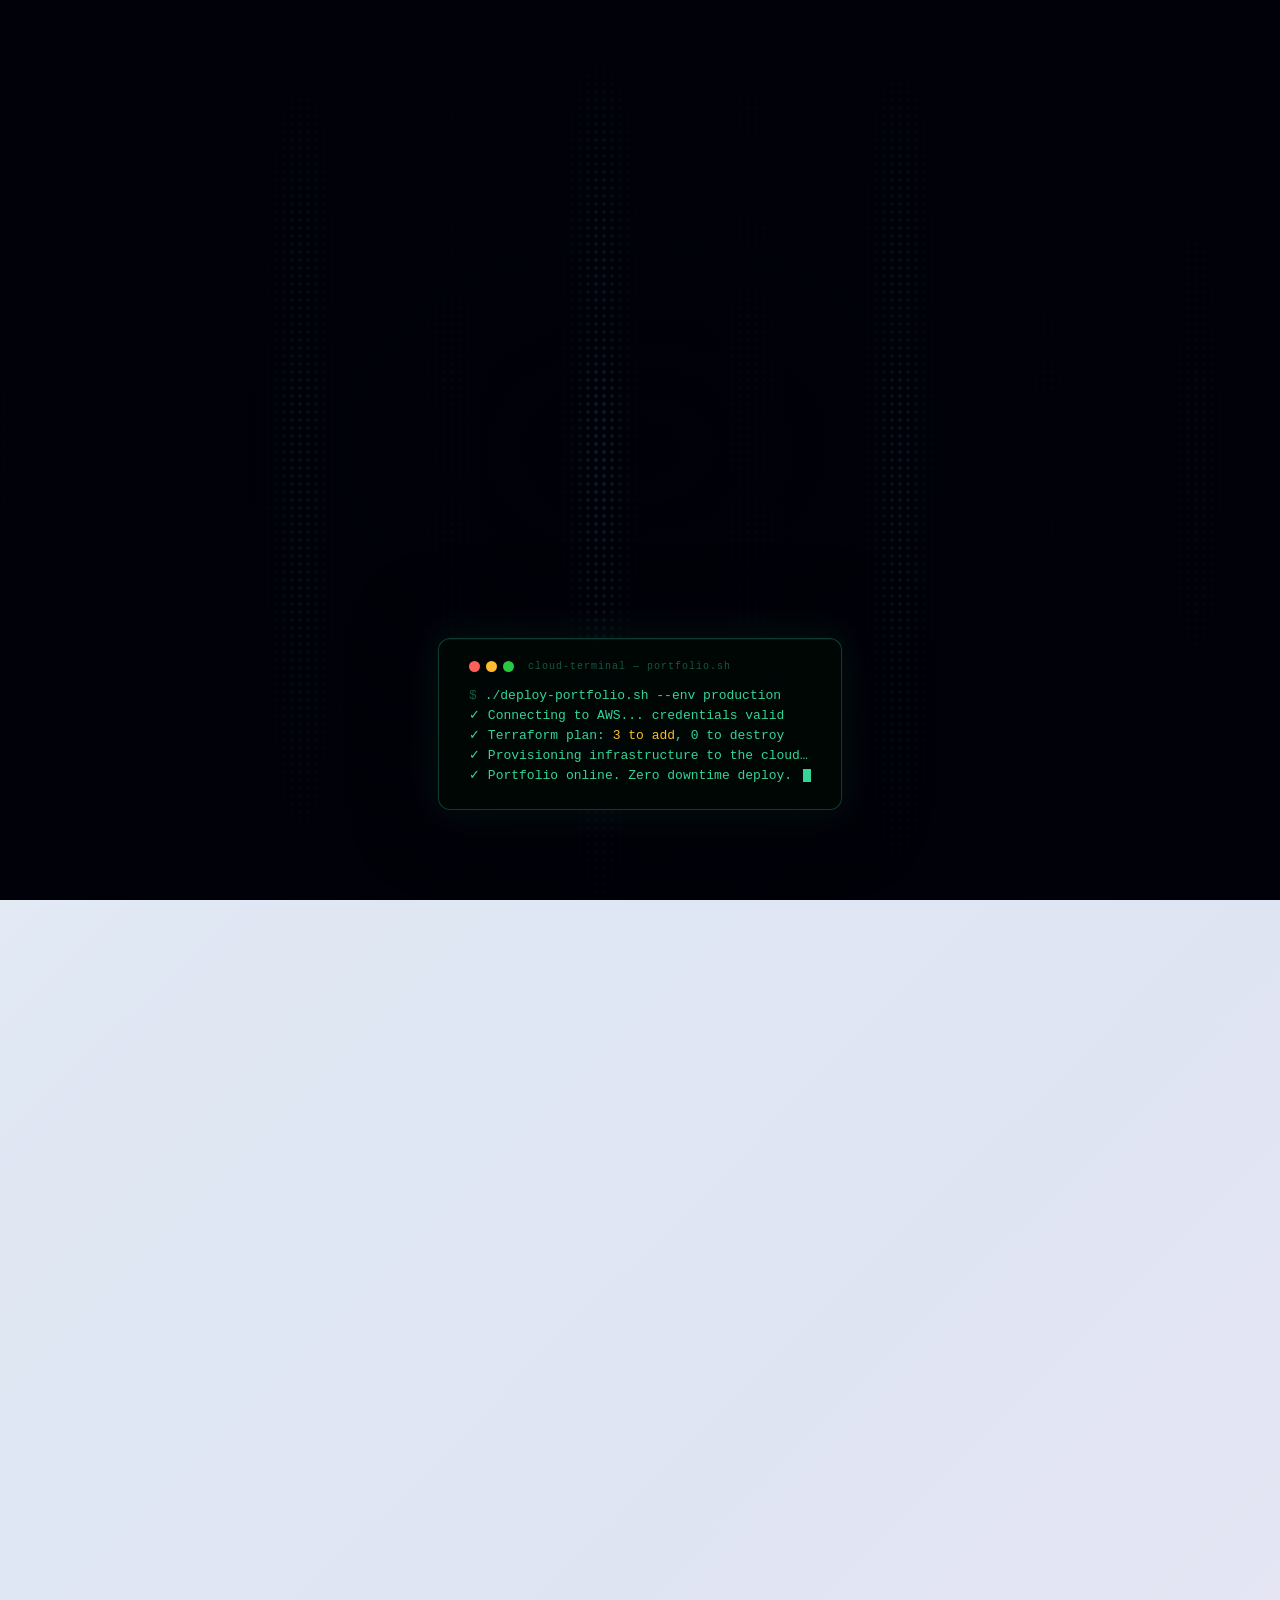
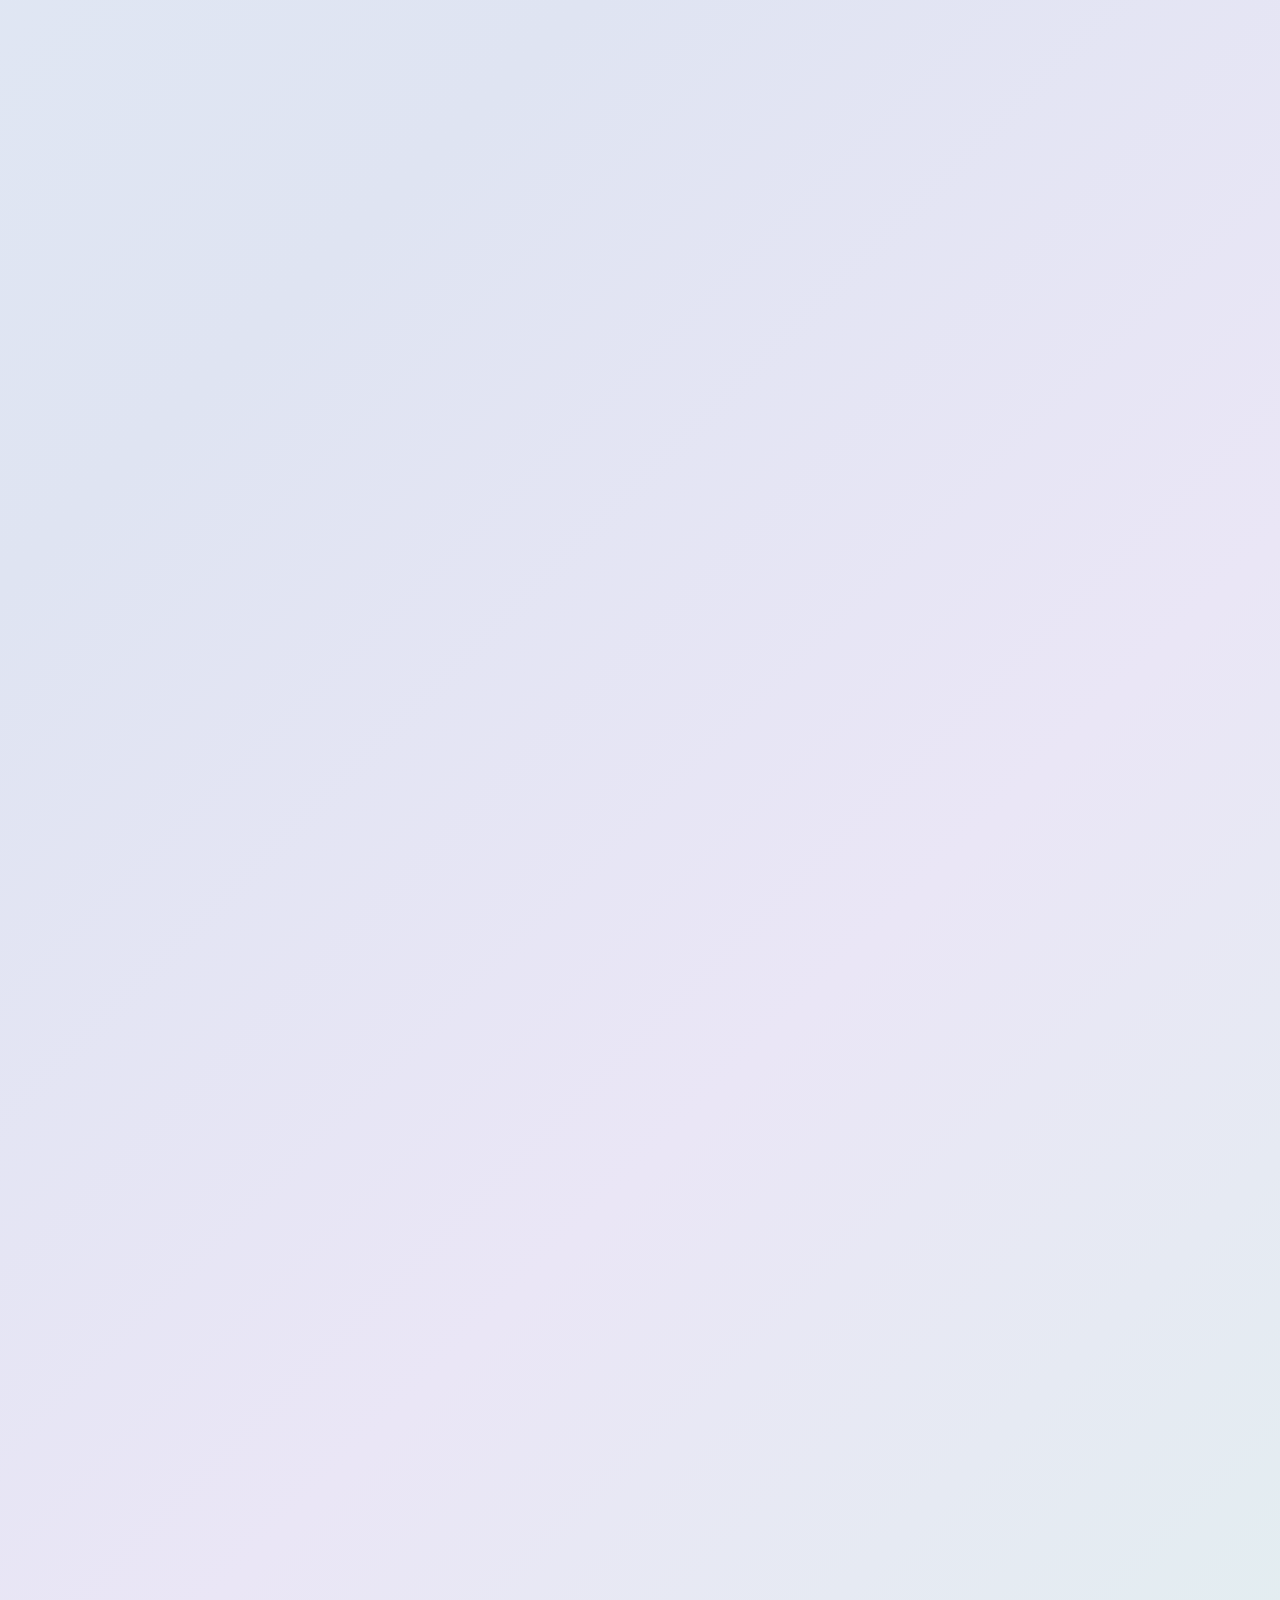
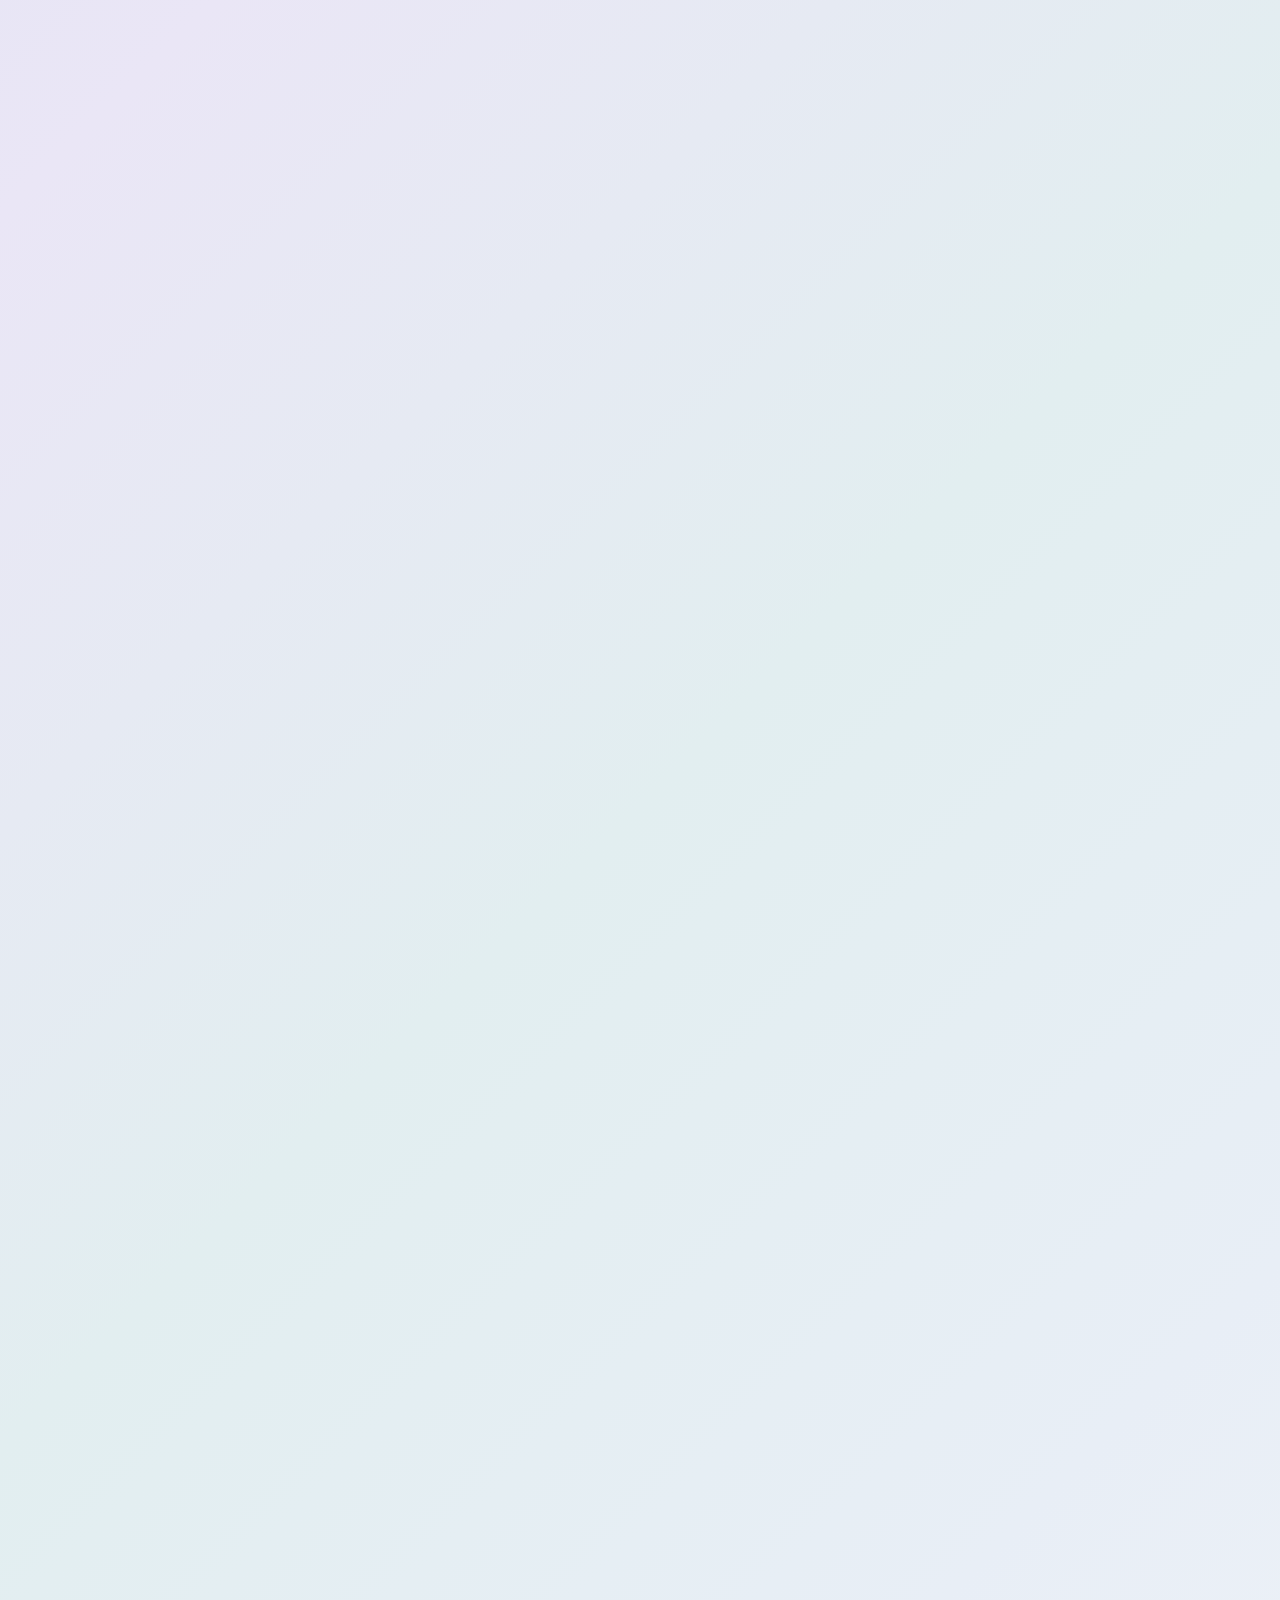
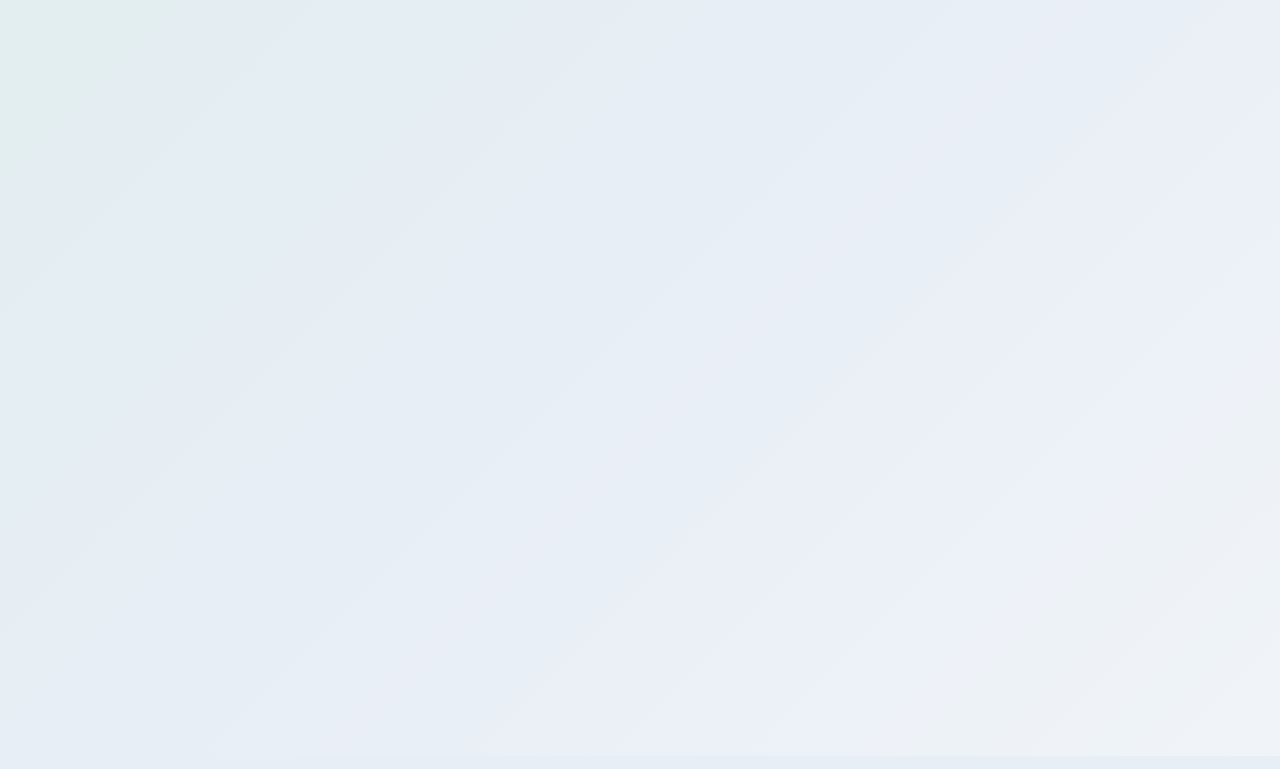
==== commit 2914deff: "fix: replace broken SVG icons and ensure uniform orbit sizing - Replace 6 broken SVG icons (aws, azu" ====
--- a/index.html
+++ b/index.html
@@ -11,7 +11,11 @@
 <meta http-equiv="Referrer-Policy" content="no-referrer">
 <meta http-equiv="Permissions-Policy" content="camera=(), microphone=(), geolocation=(), interest-cohort=()">
 <meta http-equiv="X-Content-Type-Options" content="nosniff">
+<link rel="dns-prefetch" href="https://fonts.googleapis.com"/>
+<link rel="dns-prefetch" href="https://fonts.gstatic.com"/>
 <link rel="preconnect" href="https://fonts.googleapis.com"/>
+<link rel="preconnect" href="https://fonts.gstatic.com" crossorigin/>
+<link rel="preload" href="assets/css/style.css" as="style"/>
 <link href="https://fonts.googleapis.com/css2?family=Clash+Display:wght@400;500;600;700&family=Cabinet+Grotesk:wght@400;500;700;800&family=JetBrains+Mono:wght@300;400&display=swap" rel="stylesheet"/>
 <link rel="stylesheet" href="assets/css/style.css"/>
 </head>
--- a/assets/css/style.css
+++ b/assets/css/style.css
@@ -1,4 +1,10 @@
 *,*::before,*::after{box-sizing:border-box;margin:0;padding:0}
+
+/* Performance: force GPU compositing for smooth animations across all OSes */
+@media(prefers-reduced-motion:reduce){
+  *,*::before,*::after{-webkit-animation-duration:.01ms!important;animation-duration:.01ms!important;-webkit-transition-duration:.01ms!important;transition-duration:.01ms!important}
+}
+
 :root{
   --bg:#040610;--bg1:#050815;--bg2:#060a1c;
   --surface:rgba(255,255,255,0.03);--border:rgba(100,160,255,0.1);
@@ -23,12 +29,12 @@
   --chat-glow-rgb:90,110,160;
 }
 html{scroll-behavior:smooth;background:#040610;transition:background .6s cubic-bezier(.22,1,.36,1)}
-html.light{background:#f0f4f8}
+html.light{background:#e8eef6}
 #webgl-bg{position:absolute;top:0;left:0;width:100%;height:100vh;z-index:0;pointer-events:none;display:block;touch-action:none}
-#page-wrap{position:relative;z-index:1;opacity:0;transform:translateY(7px);transition:opacity .9s cubic-bezier(.22,1,.36,1),transform .9s cubic-bezier(.22,1,.36,1)}
-body.page-ready #page-wrap{opacity:1;transform:none}
-body{background:var(--bg);color:var(--text);font-family:'Cabinet Grotesk',sans-serif;font-size:16px;font-weight:500;overflow-x:hidden;cursor:none;transition:background .6s cubic-bezier(.22,1,.36,1),color .6s cubic-bezier(.22,1,.36,1)}
-body.light{cursor:auto}
+#page-wrap{position:relative;z-index:1;opacity:0;-webkit-transform:translateY(7px);transform:translateY(7px);-webkit-transition:opacity .9s cubic-bezier(.22,1,.36,1),-webkit-transform .9s cubic-bezier(.22,1,.36,1);transition:opacity .9s cubic-bezier(.22,1,.36,1),transform .9s cubic-bezier(.22,1,.36,1)}
+body.page-ready #page-wrap{opacity:1;-webkit-transform:none;transform:none}
+body{background:linear-gradient(135deg,#040610 0%,#0a0e24 18%,#06122e 38%,#0c0826 58%,#100a1e 78%,#040610 100%);color:var(--text);font-family:'Cabinet Grotesk',sans-serif;font-size:16px;font-weight:500;overflow-x:hidden;cursor:none;transition:background .6s cubic-bezier(.22,1,.36,1),color .6s cubic-bezier(.22,1,.36,1)}
+body.light{background:linear-gradient(135deg,#f0f4f8 0%,#e0e8f4 16%,#dfe4f2 32%,#eae6f6 50%,#e2eef0 68%,#e8eef6 84%,#f0f4f8 100%);cursor:auto}
 body::before{
   content:'';
   position:fixed;
@@ -36,18 +42,82 @@
   z-index:-1;
   pointer-events:none;
   background:
-    radial-gradient(ellipse 60% 50% at 10% 8%,rgba(79,172,254,.22),transparent 62%),
-    radial-gradient(ellipse 50% 44% at 90% 16%,rgba(167,139,250,.18),transparent 64%),
-    radial-gradient(ellipse 70% 55% at 50% 100%,rgba(52,211,153,.11),transparent 70%),
-    radial-gradient(ellipse 45% 75% at 100% 50%,rgba(79,172,254,.15),transparent 65%);
+    radial-gradient(ellipse 65% 55% at 8% 6%,rgba(79,172,254,.30),transparent 60%),
+    radial-gradient(ellipse 55% 48% at 92% 12%,rgba(167,139,250,.26),transparent 62%),
+    radial-gradient(ellipse 50% 40% at 50% 50%,rgba(52,211,153,.08),transparent 65%),
+    radial-gradient(ellipse 72% 58% at 48% 100%,rgba(52,211,153,.18),transparent 68%),
+    radial-gradient(ellipse 48% 80% at 100% 50%,rgba(79,172,254,.20),transparent 62%),
+    radial-gradient(ellipse 40% 35% at 30% 30%,rgba(167,139,250,.10),transparent 55%);
 }
 body.light::before{
   background:
-    radial-gradient(ellipse 62% 52% at 8% 6%,rgba(18,86,180,.24),transparent 64%),
-    radial-gradient(ellipse 50% 46% at 92% 14%,rgba(100,34,192,.18),transparent 66%),
-    radial-gradient(ellipse 65% 55% at 50% 100%,rgba(4,120,87,.14),transparent 72%),
-    radial-gradient(ellipse 45% 75% at 100% 50%,rgba(18,86,180,.16),transparent 65%);
-}
+    radial-gradient(ellipse 65% 55% at 6% 4%,rgba(18,86,180,.28),transparent 62%),
+    radial-gradient(ellipse 55% 48% at 94% 10%,rgba(100,34,192,.22),transparent 64%),
+    radial-gradient(ellipse 50% 40% at 50% 50%,rgba(4,120,87,.06),transparent 60%),
+    radial-gradient(ellipse 70% 58% at 46% 100%,rgba(4,120,87,.20),transparent 70%),
+    radial-gradient(ellipse 48% 78% at 100% 48%,rgba(18,86,180,.18),transparent 62%),
+    radial-gradient(ellipse 40% 35% at 28% 28%,rgba(100,34,192,.08),transparent 55%);
+}
+
+/* Animated floating aurora glow blobs */
+body::after{
+  content:'';
+  position:fixed;
+  inset:-40% -40%;
+  z-index:-1;
+  pointer-events:none;
+  opacity:.55;
+  background:
+    radial-gradient(circle 420px at 15% 55%,rgba(79,172,254,.18),transparent),
+    radial-gradient(circle 360px at 78% 25%,rgba(167,139,250,.16),transparent),
+    radial-gradient(circle 300px at 55% 85%,rgba(52,211,153,.12),transparent),
+    radial-gradient(circle 260px at 88% 70%,rgba(79,172,254,.10),transparent),
+    radial-gradient(circle 200px at 35% 18%,rgba(167,139,250,.08),transparent);
+  -webkit-animation:auroraFloat 25s ease-in-out infinite alternate;
+  animation:auroraFloat 25s ease-in-out infinite alternate;
+  will-change:transform;
+  -webkit-transform:translateZ(0);
+  transform:translateZ(0);
+}
+body.light::after{
+  opacity:.45;
+  background:
+    radial-gradient(circle 420px at 15% 55%,rgba(18,86,180,.14),transparent),
+    radial-gradient(circle 360px at 78% 25%,rgba(100,34,192,.12),transparent),
+    radial-gradient(circle 300px at 55% 85%,rgba(4,120,87,.10),transparent),
+    radial-gradient(circle 260px at 88% 70%,rgba(18,86,180,.08),transparent),
+    radial-gradient(circle 200px at 35% 18%,rgba(100,34,192,.06),transparent);
+}
+@-webkit-keyframes auroraFloat{
+  0%{-webkit-transform:translate(0,0) rotate(0deg) scale(1);transform:translate(0,0) rotate(0deg) scale(1)}
+  25%{-webkit-transform:translate(60px,-80px) rotate(3deg) scale(1.06);transform:translate(60px,-80px) rotate(3deg) scale(1.06)}
+  50%{-webkit-transform:translate(-40px,50px) rotate(-2deg) scale(.96);transform:translate(-40px,50px) rotate(-2deg) scale(.96)}
+  75%{-webkit-transform:translate(30px,20px) rotate(1.5deg) scale(1.03);transform:translate(30px,20px) rotate(1.5deg) scale(1.03)}
+  100%{-webkit-transform:translate(-20px,-35px) rotate(-1deg) scale(.98);transform:translate(-20px,-35px) rotate(-1deg) scale(.98)}
+}
+@keyframes auroraFloat{
+  0%{-webkit-transform:translate(0,0) rotate(0deg) scale(1);transform:translate(0,0) rotate(0deg) scale(1)}
+  25%{-webkit-transform:translate(60px,-80px) rotate(3deg) scale(1.06);transform:translate(60px,-80px) rotate(3deg) scale(1.06)}
+  50%{-webkit-transform:translate(-40px,50px) rotate(-2deg) scale(.96);transform:translate(-40px,50px) rotate(-2deg) scale(.96)}
+  75%{-webkit-transform:translate(30px,20px) rotate(1.5deg) scale(1.03);transform:translate(30px,20px) rotate(1.5deg) scale(1.03)}
+  100%{-webkit-transform:translate(-20px,-35px) rotate(-1deg) scale(.98);transform:translate(-20px,-35px) rotate(-1deg) scale(.98)}
+}
+
+/* Subtle noise grain texture */
+#page-wrap::after{
+  content:'';
+  position:fixed;
+  inset:0;
+  z-index:9990;
+  pointer-events:none;
+  opacity:.032;
+  mix-blend-mode:overlay;
+  background-image:url("data:image/svg+xml,%3Csvg viewBox='0 0 256 256' xmlns='http://www.w3.org/2000/svg'%3E%3Cfilter id='n'%3E%3CfeTurbulence type='fractalNoise' baseFrequency='.82' numOctaves='4' stitchTiles='stitch'/%3E%3C/filter%3E%3Crect width='100%25' height='100%25' filter='url(%23n)'/%3E%3C/svg%3E");
+  background-repeat:repeat;
+  background-size:180px 180px;
+}
+body.light #page-wrap::after{opacity:.022;mix-blend-mode:multiply}
+
 a{color:inherit;text-decoration:none}
 img{display:block}
 
@@ -64,11 +134,112 @@
   padding-bottom:10vh;
   background:#010209;
 }
-#loader.out{opacity:0;visibility:hidden;pointer-events:none;transition:opacity .6s ease,visibility .6s;}
-
-/* Falling Pattern Loader */
-#falling-pattern{position:absolute;inset:0;z-index:1;background-color:#010209;background-image:radial-gradient(4px 100px at 0px 235px,#4facfe,transparent),radial-gradient(4px 100px at 300px 235px,#4facfe,transparent),radial-gradient(2px 2px at 150px 117.5px,#4facfe 100%,transparent 150%),radial-gradient(4px 100px at 0px 252px,#4facfe,transparent),radial-gradient(4px 100px at 300px 252px,#4facfe,transparent),radial-gradient(2px 2px at 150px 126px,#4facfe 100%,transparent 150%),radial-gradient(4px 100px at 0px 150px,#4facfe,transparent),radial-gradient(4px 100px at 300px 150px,#4facfe,transparent),radial-gradient(2px 2px at 150px 75px,#4facfe 100%,transparent 150%),radial-gradient(4px 100px at 0px 253px,#4facfe,transparent),radial-gradient(4px 100px at 300px 253px,#4facfe,transparent),radial-gradient(2px 2px at 150px 126.5px,#4facfe 100%,transparent 150%),radial-gradient(4px 100px at 0px 204px,#4facfe,transparent),radial-gradient(4px 100px at 300px 204px,#4facfe,transparent),radial-gradient(2px 2px at 150px 102px,#4facfe 100%,transparent 150%),radial-gradient(4px 100px at 0px 134px,#4facfe,transparent),radial-gradient(4px 100px at 300px 134px,#4facfe,transparent),radial-gradient(2px 2px at 150px 67px,#4facfe 100%,transparent 150%),radial-gradient(4px 100px at 0px 179px,#4facfe,transparent),radial-gradient(4px 100px at 300px 179px,#4facfe,transparent),radial-gradient(2px 2px at 150px 89.5px,#4facfe 100%,transparent 150%),radial-gradient(4px 100px at 0px 299px,#4facfe,transparent),radial-gradient(4px 100px at 300px 299px,#4facfe,transparent),radial-gradient(2px 2px at 150px 149.5px,#4facfe 100%,transparent 150%),radial-gradient(4px 100px at 0px 215px,#4facfe,transparent),radial-gradient(4px 100px at 300px 215px,#4facfe,transparent),radial-gradient(2px 2px at 150px 107.5px,#4facfe 100%,transparent 150%),radial-gradient(4px 100px at 0px 281px,#4facfe,transparent),radial-gradient(4px 100px at 300px 281px,#4facfe,transparent),radial-gradient(2px 2px at 150px 140.5px,#4facfe 100%,transparent 150%),radial-gradient(4px 100px at 0px 158px,#4facfe,transparent),radial-gradient(4px 100px at 300px 158px,#4facfe,transparent),radial-gradient(2px 2px at 150px 79px,#4facfe 100%,transparent 150%),radial-gradient(4px 100px at 0px 210px,#4facfe,transparent),radial-gradient(4px 100px at 300px 210px,#4facfe,transparent),radial-gradient(2px 2px at 150px 105px,#4facfe 100%,transparent 150%);background-size:300px 235px,300px 235px,300px 235px,300px 252px,300px 252px,300px 252px,300px 150px,300px 150px,300px 150px,300px 253px,300px 253px,300px 253px,300px 204px,300px 204px,300px 204px,300px 134px,300px 134px,300px 134px,300px 179px,300px 179px,300px 179px,300px 299px,300px 299px,300px 299px,300px 215px,300px 215px,300px 215px,300px 281px,300px 281px,300px 281px,300px 158px,300px 158px,300px 158px,300px 210px,300px 210px,300px 210px;animation:fallingLines 150s linear infinite}
-@keyframes fallingLines{from{background-position:0px 220px,3px 220px,151.5px 337.5px,25px 24px,28px 24px,176.5px 150px,50px 16px,53px 16px,201.5px 91px,75px 224px,78px 224px,226.5px 230.5px,100px 19px,103px 19px,251.5px 121px,125px 120px,128px 120px,276.5px 187px,150px 31px,153px 31px,301.5px 120.5px,175px 235px,178px 235px,326.5px 384.5px,200px 121px,203px 121px,351.5px 228.5px,225px 224px,228px 224px,376.5px 364.5px,250px 26px,253px 26px,401.5px 105px,275px 75px,278px 75px,426.5px 180px}to{background-position:0px 6800px,3px 6800px,151.5px 6917.5px,25px 13632px,28px 13632px,176.5px 13758px,50px 5416px,53px 5416px,201.5px 5491px,75px 17175px,78px 17175px,226.5px 17301.5px,100px 5119px,103px 5119px,251.5px 5221px,125px 8428px,128px 8428px,276.5px 8495px,150px 9876px,153px 9876px,301.5px 9965.5px,175px 13391px,178px 13391px,326.5px 13540.5px,200px 14741px,203px 14741px,351.5px 14848.5px,225px 18770px,228px 18770px,376.5px 18910.5px,250px 5082px,253px 5082px,401.5px 5161px,275px 6375px,278px 6375px,426.5px 6480px}}
+#loader.out{opacity:0;visibility:hidden;pointer-events:none;transition:opacity .5s ease,visibility .5s;}
+
+/* Falling Pattern Loader — replicates 21st.dev/efferd/falling-pattern */
+#falling-pattern{
+  position:absolute;inset:0;z-index:1;
+  background-color:#010209;
+  background-image:
+    radial-gradient(4px 100px at 0px 235px,#4facfe,transparent),
+    radial-gradient(4px 100px at 300px 235px,#4facfe,transparent),
+    radial-gradient(1.5px 1.5px at 150px 117.5px,#4facfe 100%,transparent 150%),
+    radial-gradient(4px 100px at 0px 252px,#4facfe,transparent),
+    radial-gradient(4px 100px at 300px 252px,#4facfe,transparent),
+    radial-gradient(1.5px 1.5px at 150px 126px,#4facfe 100%,transparent 150%),
+    radial-gradient(4px 100px at 0px 150px,#4facfe,transparent),
+    radial-gradient(4px 100px at 300px 150px,#4facfe,transparent),
+    radial-gradient(1.5px 1.5px at 150px 75px,#4facfe 100%,transparent 150%),
+    radial-gradient(4px 100px at 0px 253px,#4facfe,transparent),
+    radial-gradient(4px 100px at 300px 253px,#4facfe,transparent),
+    radial-gradient(1.5px 1.5px at 150px 126.5px,#4facfe 100%,transparent 150%),
+    radial-gradient(4px 100px at 0px 204px,#4facfe,transparent),
+    radial-gradient(4px 100px at 300px 204px,#4facfe,transparent),
+    radial-gradient(1.5px 1.5px at 150px 102px,#4facfe 100%,transparent 150%),
+    radial-gradient(4px 100px at 0px 134px,#4facfe,transparent),
+    radial-gradient(4px 100px at 300px 134px,#4facfe,transparent),
+    radial-gradient(1.5px 1.5px at 150px 67px,#4facfe 100%,transparent 150%),
+    radial-gradient(4px 100px at 0px 179px,#4facfe,transparent),
+    radial-gradient(4px 100px at 300px 179px,#4facfe,transparent),
+    radial-gradient(1.5px 1.5px at 150px 89.5px,#4facfe 100%,transparent 150%),
+    radial-gradient(4px 100px at 0px 299px,#4facfe,transparent),
+    radial-gradient(4px 100px at 300px 299px,#4facfe,transparent),
+    radial-gradient(1.5px 1.5px at 150px 149.5px,#4facfe 100%,transparent 150%),
+    radial-gradient(4px 100px at 0px 215px,#4facfe,transparent),
+    radial-gradient(4px 100px at 300px 215px,#4facfe,transparent),
+    radial-gradient(1.5px 1.5px at 150px 107.5px,#4facfe 100%,transparent 150%),
+    radial-gradient(4px 100px at 0px 281px,#4facfe,transparent),
+    radial-gradient(4px 100px at 300px 281px,#4facfe,transparent),
+    radial-gradient(1.5px 1.5px at 150px 140.5px,#4facfe 100%,transparent 150%),
+    radial-gradient(4px 100px at 0px 158px,#4facfe,transparent),
+    radial-gradient(4px 100px at 300px 158px,#4facfe,transparent),
+    radial-gradient(1.5px 1.5px at 150px 79px,#4facfe 100%,transparent 150%),
+    radial-gradient(4px 100px at 0px 210px,#4facfe,transparent),
+    radial-gradient(4px 100px at 300px 210px,#4facfe,transparent),
+    radial-gradient(1.5px 1.5px at 150px 105px,#4facfe 100%,transparent 150%);
+  background-size:
+    300px 235px,300px 235px,300px 235px,
+    300px 252px,300px 252px,300px 252px,
+    300px 150px,300px 150px,300px 150px,
+    300px 253px,300px 253px,300px 253px,
+    300px 204px,300px 204px,300px 204px,
+    300px 134px,300px 134px,300px 134px,
+    300px 179px,300px 179px,300px 179px,
+    300px 299px,300px 299px,300px 299px,
+    300px 215px,300px 215px,300px 215px,
+    300px 281px,300px 281px,300px 281px,
+    300px 158px,300px 158px,300px 158px,
+    300px 210px,300px 210px,300px 210px;
+  -webkit-animation:fallingLines 150s linear infinite;
+  animation:fallingLines 150s linear infinite;
+  will-change:background-position;
+  -webkit-transform:translateZ(0);
+  transform:translateZ(0);
+}
+/* Dot-matrix perforated overlay — the signature 21st.dev look */
+#falling-pattern::after{
+  content:'';
+  position:absolute;inset:0;z-index:2;
+  -webkit-backdrop-filter:blur(1em);
+  backdrop-filter:blur(1em);
+  background-image:radial-gradient(circle at 50% 50%,transparent 0,transparent 2px,#010209 2px);
+  background-size:8px 8px;
+}
+/* Radial mask fade — transparent center, fades to bg at edges */
+#falling-pattern::before{
+  content:'';
+  position:absolute;inset:0;z-index:3;
+  background:radial-gradient(ellipse at center,transparent 0%,#010209 75%);
+  pointer-events:none;
+}
+@keyframes fallingLines{
+  from{background-position:
+    0px 220px,3px 220px,151.5px 337.5px,
+    25px 24px,28px 24px,176.5px 150px,
+    50px 16px,53px 16px,201.5px 91px,
+    75px 224px,78px 224px,226.5px 230.5px,
+    100px 19px,103px 19px,251.5px 121px,
+    125px 120px,128px 120px,276.5px 187px,
+    150px 31px,153px 31px,301.5px 120.5px,
+    175px 235px,178px 235px,326.5px 384.5px,
+    200px 121px,203px 121px,351.5px 228.5px,
+    225px 224px,228px 224px,376.5px 364.5px,
+    250px 26px,253px 26px,401.5px 105px,
+    275px 75px,278px 75px,426.5px 180px}
+  to{background-position:
+    0px 6800px,3px 6800px,151.5px 6917.5px,
+    25px 13632px,28px 13632px,176.5px 13758px,
+    50px 5416px,53px 5416px,201.5px 5491px,
+    75px 17175px,78px 17175px,226.5px 17301.5px,
+    100px 5119px,103px 5119px,251.5px 5221px,
+    125px 8428px,128px 8428px,276.5px 8495px,
+    150px 9876px,153px 9876px,301.5px 9965.5px,
+    175px 13391px,178px 13391px,326.5px 13540.5px,
+    200px 14741px,203px 14741px,351.5px 14848.5px,
+    225px 18770px,228px 18770px,376.5px 18910.5px,
+    250px 5082px,253px 5082px,401.5px 5161px,
+    275px 6375px,278px 6375px,426.5px 6480px}
+}
 
 
 /* Terminal card */
@@ -264,7 +435,7 @@
 .stl{font-family:'JetBrains Mono',monospace;font-size:10px;letter-spacing:.1em;color:var(--muted);text-transform:uppercase}
 
 /* ABOUT */
-#about{background:transparent;position:relative;overflow:hidden}
+#about{background:transparent;position:relative;overflow-x:hidden;overflow-y:visible}
 #about::before{content:'';position:absolute;top:-20%;right:-10%;width:50%;height:70%;background:radial-gradient(ellipse,rgba(167,139,250,.05),transparent 65%);pointer-events:none}
 .ag{display:grid;grid-template-columns:1fr 1fr;gap:64px 48px;margin-top:64px;align-items:start;position:relative}
 @media(min-width:1240px){.ag{grid-template-columns:1fr 1fr;gap:64px 52px;padding-right:max(100px,calc(928px - 50vw))}}
@@ -281,11 +452,13 @@
 .orbit-wrap{
   --orbit-size:clamp(680px,74vh,980px);
   position:absolute;
-  top:0;
-  bottom:0;
+  top:50%;
+  transform:translateY(-50%);
   right:calc(-1 * max(0px,(100vw - 1080px) / 2));
   width:min(46vw,640px);
-  overflow:hidden;
+  height:calc(var(--orbit-size) + 120px);
+  overflow-x:clip;
+  overflow-y:visible;
   display:block;
   pointer-events:none;
 }
@@ -337,7 +510,11 @@
   border-radius:50%;
   border:2px dashed rgba(79,172,254,.24);
   box-shadow:0 0 0 1px rgba(79,172,254,.06),inset 0 0 0 1px rgba(79,172,254,.05);
+  -webkit-animation:orSpin var(--dur) linear infinite;
   animation:orSpin var(--dur) linear infinite;
+  will-change:transform;
+  -webkit-transform:translate(-50%,-50%) translateZ(0);
+  transform:translate(-50%,-50%) translateZ(0);
 }
 body.light .orbit-ring{
   border-color:rgba(18,86,180,.3);
@@ -346,7 +523,8 @@
 .or1{--r:165;--dur:7s;width:calc(var(--r) * 2px);height:calc(var(--r) * 2px)}
 .or2{--r:250;--dur:11s;width:calc(var(--r) * 2px);height:calc(var(--r) * 2px)}
 .or3{--r:338;--dur:16s;width:calc(var(--r) * 2px);height:calc(var(--r) * 2px)}
-@keyframes orSpin{from{transform:translate(-50%,-50%) rotate(0deg)}to{transform:translate(-50%,-50%) rotate(360deg)}}
+@-webkit-keyframes orSpin{from{-webkit-transform:translate(-50%,-50%) rotate(0deg);transform:translate(-50%,-50%) rotate(0deg)}to{-webkit-transform:translate(-50%,-50%) rotate(360deg);transform:translate(-50%,-50%) rotate(360deg)}}
+@keyframes orSpin{from{-webkit-transform:translate(-50%,-50%) rotate(0deg);transform:translate(-50%,-50%) rotate(0deg)}to{-webkit-transform:translate(-50%,-50%) rotate(360deg);transform:translate(-50%,-50%) rotate(360deg)}}
 
 .oi-wrap{
   --a:0deg;
@@ -357,20 +535,25 @@
   height:56px;
   margin:-28px 0 0 -28px;
   transform:rotate(var(--a)) translateX(calc(var(--r) * 1px)) rotate(calc(-1 * var(--a)));
+  -webkit-animation:orCounter var(--dur) linear infinite;
   animation:orCounter var(--dur) linear infinite;
-}
-@keyframes orCounter{from{transform:rotate(var(--a)) translateX(calc(var(--r) * 1px)) rotate(calc(-1 * var(--a))) rotate(0deg)}to{transform:rotate(var(--a)) translateX(calc(var(--r) * 1px)) rotate(calc(-1 * var(--a))) rotate(-360deg)}}
+  will-change:transform;
+}
+@-webkit-keyframes orCounter{from{-webkit-transform:rotate(var(--a)) translateX(calc(var(--r) * 1px)) rotate(calc(-1 * var(--a))) rotate(0deg);transform:rotate(var(--a)) translateX(calc(var(--r) * 1px)) rotate(calc(-1 * var(--a))) rotate(0deg)}to{-webkit-transform:rotate(var(--a)) translateX(calc(var(--r) * 1px)) rotate(calc(-1 * var(--a))) rotate(-360deg);transform:rotate(var(--a)) translateX(calc(var(--r) * 1px)) rotate(calc(-1 * var(--a))) rotate(-360deg)}}
+@keyframes orCounter{from{-webkit-transform:rotate(var(--a)) translateX(calc(var(--r) * 1px)) rotate(calc(-1 * var(--a))) rotate(0deg);transform:rotate(var(--a)) translateX(calc(var(--r) * 1px)) rotate(calc(-1 * var(--a))) rotate(0deg)}to{-webkit-transform:rotate(var(--a)) translateX(calc(var(--r) * 1px)) rotate(calc(-1 * var(--a))) rotate(-360deg);transform:rotate(var(--a)) translateX(calc(var(--r) * 1px)) rotate(calc(-1 * var(--a))) rotate(-360deg)}}
 
 .oi{
   width:56px;
   height:56px;
-  padding:8px;
+  padding:10px;
   border-radius:50%;
   border:1.5px solid rgba(79,172,254,.3);
   background:rgba(6,10,28,.86);
   box-shadow:0 8px 24px rgba(0,0,0,.35),inset 0 1px 0 rgba(255,255,255,.15);
   object-fit:contain;
+  object-position:center;
   display:block;
+  box-sizing:border-box;
   transition:transform .25s,box-shadow .25s,border-color .25s;
 }
 body.light .oi{
@@ -390,33 +573,34 @@
     --orbit-size:clamp(560px,86vw,760px);
     position:relative;
     top:auto;
-    bottom:auto;
     right:auto;
+    transform:none;
     width:100%;
-    height:clamp(300px,45vw,420px);
-    margin-top:16px;
+    height:clamp(320px,50vw,440px);
+    margin-top:20px;
+    overflow:hidden;
     border-right:1px solid rgba(79,172,254,.2);
   }
   body.light .orbit-wrap{border-right-color:rgba(18,86,180,.24)}
-  .orbit-stage{right:calc(var(--orbit-size) * -0.52)}
+  .orbit-stage{right:calc(var(--orbit-size) * -0.50)}
   .oi-wrap{width:50px;height:50px;margin:-25px 0 0 -25px}
-  .oi{width:50px;height:50px;border-radius:50%;padding:8px}
+  .oi{width:50px;height:50px;border-radius:50%;padding:8px;box-sizing:border-box;object-fit:contain;object-position:center}
 }
 
 @media(max-width:640px){
   .orbit-wrap{
-    --orbit-size:clamp(460px,112vw,560px);
-    height:260px;
-    margin-top:10px;
+    --orbit-size:clamp(440px,105vw,540px);
+    height:clamp(240px,60vw,300px);
+    margin-top:14px;
     opacity:.92;
   }
-  .orbit-stage{right:calc(var(--orbit-size) * -0.55)}
-  .orbit-center{width:132px;height:132px}
-  .oi-wrap{width:42px;height:42px;margin:-21px 0 0 -21px}
-  .or1{--r:122;--dur:6s}
-  .or2{--r:185;--dur:9s}
-  .or3{--r:248;--dur:13s}
-  .oi{width:42px;height:42px;padding:7px;border-radius:50%}
+  .orbit-stage{right:calc(var(--orbit-size) * -0.52)}
+  .orbit-center{width:120px;height:120px}
+  .oi-wrap{width:40px;height:40px;margin:-20px 0 0 -20px}
+  .or1{--r:110;--dur:6s}
+  .or2{--r:170;--dur:9s}
+  .or3{--r:232;--dur:13s}
+  .oi{width:40px;height:40px;padding:6px;border-radius:50%;box-sizing:border-box;object-fit:contain;object-position:center}
 }
 
 /* EXPERIENCE — fixed timeline */
@@ -728,21 +912,40 @@
 #about::after{
   content:'';position:absolute;top:0;right:0;bottom:0;left:0;
   background:
-    radial-gradient(ellipse 55% 80% at 100% 50%,rgba(79,172,254,.11),transparent 65%),
-    linear-gradient(170deg,rgba(79,172,254,.06) 0%,transparent 42%),
-    linear-gradient(-170deg,rgba(167,139,250,.05) 0%,transparent 42%);
+    radial-gradient(ellipse 55% 80% at 100% 50%,rgba(79,172,254,.14),transparent 65%),
+    radial-gradient(ellipse 40% 40% at 0% 50%,rgba(167,139,250,.08),transparent 55%),
+    linear-gradient(170deg,rgba(79,172,254,.07) 0%,transparent 42%),
+    linear-gradient(-170deg,rgba(167,139,250,.06) 0%,transparent 42%);
   pointer-events:none;z-index:0;
 }
 #experience::after{
   content:'';position:absolute;top:0;right:0;bottom:0;left:0;
-  background:linear-gradient(160deg,rgba(167,139,250,.04) 0%,transparent 40%);
+  background:
+    linear-gradient(160deg,rgba(167,139,250,.06) 0%,transparent 40%),
+    radial-gradient(ellipse 50% 60% at 80% 70%,rgba(79,172,254,.05),transparent 60%),
+    radial-gradient(ellipse 40% 40% at 10% 20%,rgba(52,211,153,.04),transparent 55%);
+  pointer-events:none;z-index:0;
+}
+#certs::after{
+  content:'';position:absolute;top:0;right:0;bottom:0;left:0;
+  background:
+    radial-gradient(ellipse 60% 50% at 20% 40%,rgba(79,172,254,.06),transparent 60%),
+    radial-gradient(ellipse 50% 50% at 85% 60%,rgba(167,139,250,.05),transparent 55%);
   pointer-events:none;z-index:0;
 }
 #projects::before{
   content:'';position:absolute;top:0;right:0;bottom:0;left:0;
   background:
-    radial-gradient(ellipse 70% 50% at 80% 30%,rgba(167,139,250,.06),transparent 60%),
-    radial-gradient(ellipse 50% 40% at 20% 70%,rgba(79,172,254,.05),transparent 60%);
+    radial-gradient(ellipse 70% 50% at 80% 30%,rgba(167,139,250,.08),transparent 60%),
+    radial-gradient(ellipse 50% 40% at 20% 70%,rgba(79,172,254,.07),transparent 60%),
+    radial-gradient(ellipse 35% 35% at 50% 50%,rgba(52,211,153,.03),transparent 50%);
+  pointer-events:none;z-index:0;
+}
+#contact::after{
+  content:'';position:absolute;top:0;right:0;bottom:0;left:0;
+  background:
+    radial-gradient(ellipse 60% 60% at 50% 20%,rgba(79,172,254,.07),transparent 60%),
+    radial-gradient(ellipse 50% 50% at 30% 80%,rgba(167,139,250,.05),transparent 55%);
   pointer-events:none;z-index:0;
 }
 
--- a/assets/css/style.css
+++ b/assets/css/style.css
@@ -1,4 +1,10 @@
 *,*::before,*::after{box-sizing:border-box;margin:0;padding:0}
+
+/* Performance: force GPU compositing for smooth animations across all OSes */
+@media(prefers-reduced-motion:reduce){
+  *,*::before,*::after{-webkit-animation-duration:.01ms!important;animation-duration:.01ms!important;-webkit-transition-duration:.01ms!important;transition-duration:.01ms!important}
+}
+
 :root{
   --bg:#040610;--bg1:#050815;--bg2:#060a1c;
   --surface:rgba(255,255,255,0.03);--border:rgba(100,160,255,0.1);
@@ -23,12 +29,12 @@
   --chat-glow-rgb:90,110,160;
 }
 html{scroll-behavior:smooth;background:#040610;transition:background .6s cubic-bezier(.22,1,.36,1)}
-html.light{background:#f0f4f8}
+html.light{background:#e8eef6}
 #webgl-bg{position:absolute;top:0;left:0;width:100%;height:100vh;z-index:0;pointer-events:none;display:block;touch-action:none}
-#page-wrap{position:relative;z-index:1;opacity:0;transform:translateY(7px);transition:opacity .9s cubic-bezier(.22,1,.36,1),transform .9s cubic-bezier(.22,1,.36,1)}
-body.page-ready #page-wrap{opacity:1;transform:none}
-body{background:var(--bg);color:var(--text);font-family:'Cabinet Grotesk',sans-serif;font-size:16px;font-weight:500;overflow-x:hidden;cursor:none;transition:background .6s cubic-bezier(.22,1,.36,1),color .6s cubic-bezier(.22,1,.36,1)}
-body.light{cursor:auto}
+#page-wrap{position:relative;z-index:1;opacity:0;-webkit-transform:translateY(7px);transform:translateY(7px);-webkit-transition:opacity .9s cubic-bezier(.22,1,.36,1),-webkit-transform .9s cubic-bezier(.22,1,.36,1);transition:opacity .9s cubic-bezier(.22,1,.36,1),transform .9s cubic-bezier(.22,1,.36,1)}
+body.page-ready #page-wrap{opacity:1;-webkit-transform:none;transform:none}
+body{background:linear-gradient(135deg,#040610 0%,#0a0e24 18%,#06122e 38%,#0c0826 58%,#100a1e 78%,#040610 100%);color:var(--text);font-family:'Cabinet Grotesk',sans-serif;font-size:16px;font-weight:500;overflow-x:hidden;cursor:none;transition:background .6s cubic-bezier(.22,1,.36,1),color .6s cubic-bezier(.22,1,.36,1)}
+body.light{background:linear-gradient(135deg,#f0f4f8 0%,#e0e8f4 16%,#dfe4f2 32%,#eae6f6 50%,#e2eef0 68%,#e8eef6 84%,#f0f4f8 100%);cursor:auto}
 body::before{
   content:'';
   position:fixed;
@@ -36,18 +42,82 @@
   z-index:-1;
   pointer-events:none;
   background:
-    radial-gradient(ellipse 60% 50% at 10% 8%,rgba(79,172,254,.22),transparent 62%),
-    radial-gradient(ellipse 50% 44% at 90% 16%,rgba(167,139,250,.18),transparent 64%),
-    radial-gradient(ellipse 70% 55% at 50% 100%,rgba(52,211,153,.11),transparent 70%),
-    radial-gradient(ellipse 45% 75% at 100% 50%,rgba(79,172,254,.15),transparent 65%);
+    radial-gradient(ellipse 65% 55% at 8% 6%,rgba(79,172,254,.30),transparent 60%),
+    radial-gradient(ellipse 55% 48% at 92% 12%,rgba(167,139,250,.26),transparent 62%),
+    radial-gradient(ellipse 50% 40% at 50% 50%,rgba(52,211,153,.08),transparent 65%),
+    radial-gradient(ellipse 72% 58% at 48% 100%,rgba(52,211,153,.18),transparent 68%),
+    radial-gradient(ellipse 48% 80% at 100% 50%,rgba(79,172,254,.20),transparent 62%),
+    radial-gradient(ellipse 40% 35% at 30% 30%,rgba(167,139,250,.10),transparent 55%);
 }
 body.light::before{
   background:
-    radial-gradient(ellipse 62% 52% at 8% 6%,rgba(18,86,180,.24),transparent 64%),
-    radial-gradient(ellipse 50% 46% at 92% 14%,rgba(100,34,192,.18),transparent 66%),
-    radial-gradient(ellipse 65% 55% at 50% 100%,rgba(4,120,87,.14),transparent 72%),
-    radial-gradient(ellipse 45% 75% at 100% 50%,rgba(18,86,180,.16),transparent 65%);
-}
+    radial-gradient(ellipse 65% 55% at 6% 4%,rgba(18,86,180,.28),transparent 62%),
+    radial-gradient(ellipse 55% 48% at 94% 10%,rgba(100,34,192,.22),transparent 64%),
+    radial-gradient(ellipse 50% 40% at 50% 50%,rgba(4,120,87,.06),transparent 60%),
+    radial-gradient(ellipse 70% 58% at 46% 100%,rgba(4,120,87,.20),transparent 70%),
+    radial-gradient(ellipse 48% 78% at 100% 48%,rgba(18,86,180,.18),transparent 62%),
+    radial-gradient(ellipse 40% 35% at 28% 28%,rgba(100,34,192,.08),transparent 55%);
+}
+
+/* Animated floating aurora glow blobs */
+body::after{
+  content:'';
+  position:fixed;
+  inset:-40% -40%;
+  z-index:-1;
+  pointer-events:none;
+  opacity:.55;
+  background:
+    radial-gradient(circle 420px at 15% 55%,rgba(79,172,254,.18),transparent),
+    radial-gradient(circle 360px at 78% 25%,rgba(167,139,250,.16),transparent),
+    radial-gradient(circle 300px at 55% 85%,rgba(52,211,153,.12),transparent),
+    radial-gradient(circle 260px at 88% 70%,rgba(79,172,254,.10),transparent),
+    radial-gradient(circle 200px at 35% 18%,rgba(167,139,250,.08),transparent);
+  -webkit-animation:auroraFloat 25s ease-in-out infinite alternate;
+  animation:auroraFloat 25s ease-in-out infinite alternate;
+  will-change:transform;
+  -webkit-transform:translateZ(0);
+  transform:translateZ(0);
+}
+body.light::after{
+  opacity:.45;
+  background:
+    radial-gradient(circle 420px at 15% 55%,rgba(18,86,180,.14),transparent),
+    radial-gradient(circle 360px at 78% 25%,rgba(100,34,192,.12),transparent),
+    radial-gradient(circle 300px at 55% 85%,rgba(4,120,87,.10),transparent),
+    radial-gradient(circle 260px at 88% 70%,rgba(18,86,180,.08),transparent),
+    radial-gradient(circle 200px at 35% 18%,rgba(100,34,192,.06),transparent);
+}
+@-webkit-keyframes auroraFloat{
+  0%{-webkit-transform:translate(0,0) rotate(0deg) scale(1);transform:translate(0,0) rotate(0deg) scale(1)}
+  25%{-webkit-transform:translate(60px,-80px) rotate(3deg) scale(1.06);transform:translate(60px,-80px) rotate(3deg) scale(1.06)}
+  50%{-webkit-transform:translate(-40px,50px) rotate(-2deg) scale(.96);transform:translate(-40px,50px) rotate(-2deg) scale(.96)}
+  75%{-webkit-transform:translate(30px,20px) rotate(1.5deg) scale(1.03);transform:translate(30px,20px) rotate(1.5deg) scale(1.03)}
+  100%{-webkit-transform:translate(-20px,-35px) rotate(-1deg) scale(.98);transform:translate(-20px,-35px) rotate(-1deg) scale(.98)}
+}
+@keyframes auroraFloat{
+  0%{-webkit-transform:translate(0,0) rotate(0deg) scale(1);transform:translate(0,0) rotate(0deg) scale(1)}
+  25%{-webkit-transform:translate(60px,-80px) rotate(3deg) scale(1.06);transform:translate(60px,-80px) rotate(3deg) scale(1.06)}
+  50%{-webkit-transform:translate(-40px,50px) rotate(-2deg) scale(.96);transform:translate(-40px,50px) rotate(-2deg) scale(.96)}
+  75%{-webkit-transform:translate(30px,20px) rotate(1.5deg) scale(1.03);transform:translate(30px,20px) rotate(1.5deg) scale(1.03)}
+  100%{-webkit-transform:translate(-20px,-35px) rotate(-1deg) scale(.98);transform:translate(-20px,-35px) rotate(-1deg) scale(.98)}
+}
+
+/* Subtle noise grain texture */
+#page-wrap::after{
+  content:'';
+  position:fixed;
+  inset:0;
+  z-index:9990;
+  pointer-events:none;
+  opacity:.032;
+  mix-blend-mode:overlay;
+  background-image:url("data:image/svg+xml,%3Csvg viewBox='0 0 256 256' xmlns='http://www.w3.org/2000/svg'%3E%3Cfilter id='n'%3E%3CfeTurbulence type='fractalNoise' baseFrequency='.82' numOctaves='4' stitchTiles='stitch'/%3E%3C/filter%3E%3Crect width='100%25' height='100%25' filter='url(%23n)'/%3E%3C/svg%3E");
+  background-repeat:repeat;
+  background-size:180px 180px;
+}
+body.light #page-wrap::after{opacity:.022;mix-blend-mode:multiply}
+
 a{color:inherit;text-decoration:none}
 img{display:block}
 
@@ -64,11 +134,112 @@
   padding-bottom:10vh;
   background:#010209;
 }
-#loader.out{opacity:0;visibility:hidden;pointer-events:none;transition:opacity .6s ease,visibility .6s;}
-
-/* Falling Pattern Loader */
-#falling-pattern{position:absolute;inset:0;z-index:1;background-color:#010209;background-image:radial-gradient(4px 100px at 0px 235px,#4facfe,transparent),radial-gradient(4px 100px at 300px 235px,#4facfe,transparent),radial-gradient(2px 2px at 150px 117.5px,#4facfe 100%,transparent 150%),radial-gradient(4px 100px at 0px 252px,#4facfe,transparent),radial-gradient(4px 100px at 300px 252px,#4facfe,transparent),radial-gradient(2px 2px at 150px 126px,#4facfe 100%,transparent 150%),radial-gradient(4px 100px at 0px 150px,#4facfe,transparent),radial-gradient(4px 100px at 300px 150px,#4facfe,transparent),radial-gradient(2px 2px at 150px 75px,#4facfe 100%,transparent 150%),radial-gradient(4px 100px at 0px 253px,#4facfe,transparent),radial-gradient(4px 100px at 300px 253px,#4facfe,transparent),radial-gradient(2px 2px at 150px 126.5px,#4facfe 100%,transparent 150%),radial-gradient(4px 100px at 0px 204px,#4facfe,transparent),radial-gradient(4px 100px at 300px 204px,#4facfe,transparent),radial-gradient(2px 2px at 150px 102px,#4facfe 100%,transparent 150%),radial-gradient(4px 100px at 0px 134px,#4facfe,transparent),radial-gradient(4px 100px at 300px 134px,#4facfe,transparent),radial-gradient(2px 2px at 150px 67px,#4facfe 100%,transparent 150%),radial-gradient(4px 100px at 0px 179px,#4facfe,transparent),radial-gradient(4px 100px at 300px 179px,#4facfe,transparent),radial-gradient(2px 2px at 150px 89.5px,#4facfe 100%,transparent 150%),radial-gradient(4px 100px at 0px 299px,#4facfe,transparent),radial-gradient(4px 100px at 300px 299px,#4facfe,transparent),radial-gradient(2px 2px at 150px 149.5px,#4facfe 100%,transparent 150%),radial-gradient(4px 100px at 0px 215px,#4facfe,transparent),radial-gradient(4px 100px at 300px 215px,#4facfe,transparent),radial-gradient(2px 2px at 150px 107.5px,#4facfe 100%,transparent 150%),radial-gradient(4px 100px at 0px 281px,#4facfe,transparent),radial-gradient(4px 100px at 300px 281px,#4facfe,transparent),radial-gradient(2px 2px at 150px 140.5px,#4facfe 100%,transparent 150%),radial-gradient(4px 100px at 0px 158px,#4facfe,transparent),radial-gradient(4px 100px at 300px 158px,#4facfe,transparent),radial-gradient(2px 2px at 150px 79px,#4facfe 100%,transparent 150%),radial-gradient(4px 100px at 0px 210px,#4facfe,transparent),radial-gradient(4px 100px at 300px 210px,#4facfe,transparent),radial-gradient(2px 2px at 150px 105px,#4facfe 100%,transparent 150%);background-size:300px 235px,300px 235px,300px 235px,300px 252px,300px 252px,300px 252px,300px 150px,300px 150px,300px 150px,300px 253px,300px 253px,300px 253px,300px 204px,300px 204px,300px 204px,300px 134px,300px 134px,300px 134px,300px 179px,300px 179px,300px 179px,300px 299px,300px 299px,300px 299px,300px 215px,300px 215px,300px 215px,300px 281px,300px 281px,300px 281px,300px 158px,300px 158px,300px 158px,300px 210px,300px 210px,300px 210px;animation:fallingLines 150s linear infinite}
-@keyframes fallingLines{from{background-position:0px 220px,3px 220px,151.5px 337.5px,25px 24px,28px 24px,176.5px 150px,50px 16px,53px 16px,201.5px 91px,75px 224px,78px 224px,226.5px 230.5px,100px 19px,103px 19px,251.5px 121px,125px 120px,128px 120px,276.5px 187px,150px 31px,153px 31px,301.5px 120.5px,175px 235px,178px 235px,326.5px 384.5px,200px 121px,203px 121px,351.5px 228.5px,225px 224px,228px 224px,376.5px 364.5px,250px 26px,253px 26px,401.5px 105px,275px 75px,278px 75px,426.5px 180px}to{background-position:0px 6800px,3px 6800px,151.5px 6917.5px,25px 13632px,28px 13632px,176.5px 13758px,50px 5416px,53px 5416px,201.5px 5491px,75px 17175px,78px 17175px,226.5px 17301.5px,100px 5119px,103px 5119px,251.5px 5221px,125px 8428px,128px 8428px,276.5px 8495px,150px 9876px,153px 9876px,301.5px 9965.5px,175px 13391px,178px 13391px,326.5px 13540.5px,200px 14741px,203px 14741px,351.5px 14848.5px,225px 18770px,228px 18770px,376.5px 18910.5px,250px 5082px,253px 5082px,401.5px 5161px,275px 6375px,278px 6375px,426.5px 6480px}}
+#loader.out{opacity:0;visibility:hidden;pointer-events:none;transition:opacity .5s ease,visibility .5s;}
+
+/* Falling Pattern Loader — replicates 21st.dev/efferd/falling-pattern */
+#falling-pattern{
+  position:absolute;inset:0;z-index:1;
+  background-color:#010209;
+  background-image:
+    radial-gradient(4px 100px at 0px 235px,#4facfe,transparent),
+    radial-gradient(4px 100px at 300px 235px,#4facfe,transparent),
+    radial-gradient(1.5px 1.5px at 150px 117.5px,#4facfe 100%,transparent 150%),
+    radial-gradient(4px 100px at 0px 252px,#4facfe,transparent),
+    radial-gradient(4px 100px at 300px 252px,#4facfe,transparent),
+    radial-gradient(1.5px 1.5px at 150px 126px,#4facfe 100%,transparent 150%),
+    radial-gradient(4px 100px at 0px 150px,#4facfe,transparent),
+    radial-gradient(4px 100px at 300px 150px,#4facfe,transparent),
+    radial-gradient(1.5px 1.5px at 150px 75px,#4facfe 100%,transparent 150%),
+    radial-gradient(4px 100px at 0px 253px,#4facfe,transparent),
+    radial-gradient(4px 100px at 300px 253px,#4facfe,transparent),
+    radial-gradient(1.5px 1.5px at 150px 126.5px,#4facfe 100%,transparent 150%),
+    radial-gradient(4px 100px at 0px 204px,#4facfe,transparent),
+    radial-gradient(4px 100px at 300px 204px,#4facfe,transparent),
+    radial-gradient(1.5px 1.5px at 150px 102px,#4facfe 100%,transparent 150%),
+    radial-gradient(4px 100px at 0px 134px,#4facfe,transparent),
+    radial-gradient(4px 100px at 300px 134px,#4facfe,transparent),
+    radial-gradient(1.5px 1.5px at 150px 67px,#4facfe 100%,transparent 150%),
+    radial-gradient(4px 100px at 0px 179px,#4facfe,transparent),
+    radial-gradient(4px 100px at 300px 179px,#4facfe,transparent),
+    radial-gradient(1.5px 1.5px at 150px 89.5px,#4facfe 100%,transparent 150%),
+    radial-gradient(4px 100px at 0px 299px,#4facfe,transparent),
+    radial-gradient(4px 100px at 300px 299px,#4facfe,transparent),
+    radial-gradient(1.5px 1.5px at 150px 149.5px,#4facfe 100%,transparent 150%),
+    radial-gradient(4px 100px at 0px 215px,#4facfe,transparent),
+    radial-gradient(4px 100px at 300px 215px,#4facfe,transparent),
+    radial-gradient(1.5px 1.5px at 150px 107.5px,#4facfe 100%,transparent 150%),
+    radial-gradient(4px 100px at 0px 281px,#4facfe,transparent),
+    radial-gradient(4px 100px at 300px 281px,#4facfe,transparent),
+    radial-gradient(1.5px 1.5px at 150px 140.5px,#4facfe 100%,transparent 150%),
+    radial-gradient(4px 100px at 0px 158px,#4facfe,transparent),
+    radial-gradient(4px 100px at 300px 158px,#4facfe,transparent),
+    radial-gradient(1.5px 1.5px at 150px 79px,#4facfe 100%,transparent 150%),
+    radial-gradient(4px 100px at 0px 210px,#4facfe,transparent),
+    radial-gradient(4px 100px at 300px 210px,#4facfe,transparent),
+    radial-gradient(1.5px 1.5px at 150px 105px,#4facfe 100%,transparent 150%);
+  background-size:
+    300px 235px,300px 235px,300px 235px,
+    300px 252px,300px 252px,300px 252px,
+    300px 150px,300px 150px,300px 150px,
+    300px 253px,300px 253px,300px 253px,
+    300px 204px,300px 204px,300px 204px,
+    300px 134px,300px 134px,300px 134px,
+    300px 179px,300px 179px,300px 179px,
+    300px 299px,300px 299px,300px 299px,
+    300px 215px,300px 215px,300px 215px,
+    300px 281px,300px 281px,300px 281px,
+    300px 158px,300px 158px,300px 158px,
+    300px 210px,300px 210px,300px 210px;
+  -webkit-animation:fallingLines 150s linear infinite;
+  animation:fallingLines 150s linear infinite;
+  will-change:background-position;
+  -webkit-transform:translateZ(0);
+  transform:translateZ(0);
+}
+/* Dot-matrix perforated overlay — the signature 21st.dev look */
+#falling-pattern::after{
+  content:'';
+  position:absolute;inset:0;z-index:2;
+  -webkit-backdrop-filter:blur(1em);
+  backdrop-filter:blur(1em);
+  background-image:radial-gradient(circle at 50% 50%,transparent 0,transparent 2px,#010209 2px);
+  background-size:8px 8px;
+}
+/* Radial mask fade — transparent center, fades to bg at edges */
+#falling-pattern::before{
+  content:'';
+  position:absolute;inset:0;z-index:3;
+  background:radial-gradient(ellipse at center,transparent 0%,#010209 75%);
+  pointer-events:none;
+}
+@keyframes fallingLines{
+  from{background-position:
+    0px 220px,3px 220px,151.5px 337.5px,
+    25px 24px,28px 24px,176.5px 150px,
+    50px 16px,53px 16px,201.5px 91px,
+    75px 224px,78px 224px,226.5px 230.5px,
+    100px 19px,103px 19px,251.5px 121px,
+    125px 120px,128px 120px,276.5px 187px,
+    150px 31px,153px 31px,301.5px 120.5px,
+    175px 235px,178px 235px,326.5px 384.5px,
+    200px 121px,203px 121px,351.5px 228.5px,
+    225px 224px,228px 224px,376.5px 364.5px,
+    250px 26px,253px 26px,401.5px 105px,
+    275px 75px,278px 75px,426.5px 180px}
+  to{background-position:
+    0px 6800px,3px 6800px,151.5px 6917.5px,
+    25px 13632px,28px 13632px,176.5px 13758px,
+    50px 5416px,53px 5416px,201.5px 5491px,
+    75px 17175px,78px 17175px,226.5px 17301.5px,
+    100px 5119px,103px 5119px,251.5px 5221px,
+    125px 8428px,128px 8428px,276.5px 8495px,
+    150px 9876px,153px 9876px,301.5px 9965.5px,
+    175px 13391px,178px 13391px,326.5px 13540.5px,
+    200px 14741px,203px 14741px,351.5px 14848.5px,
+    225px 18770px,228px 18770px,376.5px 18910.5px,
+    250px 5082px,253px 5082px,401.5px 5161px,
+    275px 6375px,278px 6375px,426.5px 6480px}
+}
 
 
 /* Terminal card */
@@ -264,7 +435,7 @@
 .stl{font-family:'JetBrains Mono',monospace;font-size:10px;letter-spacing:.1em;color:var(--muted);text-transform:uppercase}
 
 /* ABOUT */
-#about{background:transparent;position:relative;overflow:hidden}
+#about{background:transparent;position:relative;overflow-x:hidden;overflow-y:visible}
 #about::before{content:'';position:absolute;top:-20%;right:-10%;width:50%;height:70%;background:radial-gradient(ellipse,rgba(167,139,250,.05),transparent 65%);pointer-events:none}
 .ag{display:grid;grid-template-columns:1fr 1fr;gap:64px 48px;margin-top:64px;align-items:start;position:relative}
 @media(min-width:1240px){.ag{grid-template-columns:1fr 1fr;gap:64px 52px;padding-right:max(100px,calc(928px - 50vw))}}
@@ -281,11 +452,13 @@
 .orbit-wrap{
   --orbit-size:clamp(680px,74vh,980px);
   position:absolute;
-  top:0;
-  bottom:0;
+  top:50%;
+  transform:translateY(-50%);
   right:calc(-1 * max(0px,(100vw - 1080px) / 2));
   width:min(46vw,640px);
-  overflow:hidden;
+  height:calc(var(--orbit-size) + 120px);
+  overflow-x:clip;
+  overflow-y:visible;
   display:block;
   pointer-events:none;
 }
@@ -337,7 +510,11 @@
   border-radius:50%;
   border:2px dashed rgba(79,172,254,.24);
   box-shadow:0 0 0 1px rgba(79,172,254,.06),inset 0 0 0 1px rgba(79,172,254,.05);
+  -webkit-animation:orSpin var(--dur) linear infinite;
   animation:orSpin var(--dur) linear infinite;
+  will-change:transform;
+  -webkit-transform:translate(-50%,-50%) translateZ(0);
+  transform:translate(-50%,-50%) translateZ(0);
 }
 body.light .orbit-ring{
   border-color:rgba(18,86,180,.3);
@@ -346,7 +523,8 @@
 .or1{--r:165;--dur:7s;width:calc(var(--r) * 2px);height:calc(var(--r) * 2px)}
 .or2{--r:250;--dur:11s;width:calc(var(--r) * 2px);height:calc(var(--r) * 2px)}
 .or3{--r:338;--dur:16s;width:calc(var(--r) * 2px);height:calc(var(--r) * 2px)}
-@keyframes orSpin{from{transform:translate(-50%,-50%) rotate(0deg)}to{transform:translate(-50%,-50%) rotate(360deg)}}
+@-webkit-keyframes orSpin{from{-webkit-transform:translate(-50%,-50%) rotate(0deg);transform:translate(-50%,-50%) rotate(0deg)}to{-webkit-transform:translate(-50%,-50%) rotate(360deg);transform:translate(-50%,-50%) rotate(360deg)}}
+@keyframes orSpin{from{-webkit-transform:translate(-50%,-50%) rotate(0deg);transform:translate(-50%,-50%) rotate(0deg)}to{-webkit-transform:translate(-50%,-50%) rotate(360deg);transform:translate(-50%,-50%) rotate(360deg)}}
 
 .oi-wrap{
   --a:0deg;
@@ -357,20 +535,25 @@
   height:56px;
   margin:-28px 0 0 -28px;
   transform:rotate(var(--a)) translateX(calc(var(--r) * 1px)) rotate(calc(-1 * var(--a)));
+  -webkit-animation:orCounter var(--dur) linear infinite;
   animation:orCounter var(--dur) linear infinite;
-}
-@keyframes orCounter{from{transform:rotate(var(--a)) translateX(calc(var(--r) * 1px)) rotate(calc(-1 * var(--a))) rotate(0deg)}to{transform:rotate(var(--a)) translateX(calc(var(--r) * 1px)) rotate(calc(-1 * var(--a))) rotate(-360deg)}}
+  will-change:transform;
+}
+@-webkit-keyframes orCounter{from{-webkit-transform:rotate(var(--a)) translateX(calc(var(--r) * 1px)) rotate(calc(-1 * var(--a))) rotate(0deg);transform:rotate(var(--a)) translateX(calc(var(--r) * 1px)) rotate(calc(-1 * var(--a))) rotate(0deg)}to{-webkit-transform:rotate(var(--a)) translateX(calc(var(--r) * 1px)) rotate(calc(-1 * var(--a))) rotate(-360deg);transform:rotate(var(--a)) translateX(calc(var(--r) * 1px)) rotate(calc(-1 * var(--a))) rotate(-360deg)}}
+@keyframes orCounter{from{-webkit-transform:rotate(var(--a)) translateX(calc(var(--r) * 1px)) rotate(calc(-1 * var(--a))) rotate(0deg);transform:rotate(var(--a)) translateX(calc(var(--r) * 1px)) rotate(calc(-1 * var(--a))) rotate(0deg)}to{-webkit-transform:rotate(var(--a)) translateX(calc(var(--r) * 1px)) rotate(calc(-1 * var(--a))) rotate(-360deg);transform:rotate(var(--a)) translateX(calc(var(--r) * 1px)) rotate(calc(-1 * var(--a))) rotate(-360deg)}}
 
 .oi{
   width:56px;
   height:56px;
-  padding:8px;
+  padding:10px;
   border-radius:50%;
   border:1.5px solid rgba(79,172,254,.3);
   background:rgba(6,10,28,.86);
   box-shadow:0 8px 24px rgba(0,0,0,.35),inset 0 1px 0 rgba(255,255,255,.15);
   object-fit:contain;
+  object-position:center;
   display:block;
+  box-sizing:border-box;
   transition:transform .25s,box-shadow .25s,border-color .25s;
 }
 body.light .oi{
@@ -390,33 +573,34 @@
     --orbit-size:clamp(560px,86vw,760px);
     position:relative;
     top:auto;
-    bottom:auto;
     right:auto;
+    transform:none;
     width:100%;
-    height:clamp(300px,45vw,420px);
-    margin-top:16px;
+    height:clamp(320px,50vw,440px);
+    margin-top:20px;
+    overflow:hidden;
     border-right:1px solid rgba(79,172,254,.2);
   }
   body.light .orbit-wrap{border-right-color:rgba(18,86,180,.24)}
-  .orbit-stage{right:calc(var(--orbit-size) * -0.52)}
+  .orbit-stage{right:calc(var(--orbit-size) * -0.50)}
   .oi-wrap{width:50px;height:50px;margin:-25px 0 0 -25px}
-  .oi{width:50px;height:50px;border-radius:50%;padding:8px}
+  .oi{width:50px;height:50px;border-radius:50%;padding:8px;box-sizing:border-box;object-fit:contain;object-position:center}
 }
 
 @media(max-width:640px){
   .orbit-wrap{
-    --orbit-size:clamp(460px,112vw,560px);
-    height:260px;
-    margin-top:10px;
+    --orbit-size:clamp(440px,105vw,540px);
+    height:clamp(240px,60vw,300px);
+    margin-top:14px;
     opacity:.92;
   }
-  .orbit-stage{right:calc(var(--orbit-size) * -0.55)}
-  .orbit-center{width:132px;height:132px}
-  .oi-wrap{width:42px;height:42px;margin:-21px 0 0 -21px}
-  .or1{--r:122;--dur:6s}
-  .or2{--r:185;--dur:9s}
-  .or3{--r:248;--dur:13s}
-  .oi{width:42px;height:42px;padding:7px;border-radius:50%}
+  .orbit-stage{right:calc(var(--orbit-size) * -0.52)}
+  .orbit-center{width:120px;height:120px}
+  .oi-wrap{width:40px;height:40px;margin:-20px 0 0 -20px}
+  .or1{--r:110;--dur:6s}
+  .or2{--r:170;--dur:9s}
+  .or3{--r:232;--dur:13s}
+  .oi{width:40px;height:40px;padding:6px;border-radius:50%;box-sizing:border-box;object-fit:contain;object-position:center}
 }
 
 /* EXPERIENCE — fixed timeline */
@@ -728,21 +912,40 @@
 #about::after{
   content:'';position:absolute;top:0;right:0;bottom:0;left:0;
   background:
-    radial-gradient(ellipse 55% 80% at 100% 50%,rgba(79,172,254,.11),transparent 65%),
-    linear-gradient(170deg,rgba(79,172,254,.06) 0%,transparent 42%),
-    linear-gradient(-170deg,rgba(167,139,250,.05) 0%,transparent 42%);
+    radial-gradient(ellipse 55% 80% at 100% 50%,rgba(79,172,254,.14),transparent 65%),
+    radial-gradient(ellipse 40% 40% at 0% 50%,rgba(167,139,250,.08),transparent 55%),
+    linear-gradient(170deg,rgba(79,172,254,.07) 0%,transparent 42%),
+    linear-gradient(-170deg,rgba(167,139,250,.06) 0%,transparent 42%);
   pointer-events:none;z-index:0;
 }
 #experience::after{
   content:'';position:absolute;top:0;right:0;bottom:0;left:0;
-  background:linear-gradient(160deg,rgba(167,139,250,.04) 0%,transparent 40%);
+  background:
+    linear-gradient(160deg,rgba(167,139,250,.06) 0%,transparent 40%),
+    radial-gradient(ellipse 50% 60% at 80% 70%,rgba(79,172,254,.05),transparent 60%),
+    radial-gradient(ellipse 40% 40% at 10% 20%,rgba(52,211,153,.04),transparent 55%);
+  pointer-events:none;z-index:0;
+}
+#certs::after{
+  content:'';position:absolute;top:0;right:0;bottom:0;left:0;
+  background:
+    radial-gradient(ellipse 60% 50% at 20% 40%,rgba(79,172,254,.06),transparent 60%),
+    radial-gradient(ellipse 50% 50% at 85% 60%,rgba(167,139,250,.05),transparent 55%);
   pointer-events:none;z-index:0;
 }
 #projects::before{
   content:'';position:absolute;top:0;right:0;bottom:0;left:0;
   background:
-    radial-gradient(ellipse 70% 50% at 80% 30%,rgba(167,139,250,.06),transparent 60%),
-    radial-gradient(ellipse 50% 40% at 20% 70%,rgba(79,172,254,.05),transparent 60%);
+    radial-gradient(ellipse 70% 50% at 80% 30%,rgba(167,139,250,.08),transparent 60%),
+    radial-gradient(ellipse 50% 40% at 20% 70%,rgba(79,172,254,.07),transparent 60%),
+    radial-gradient(ellipse 35% 35% at 50% 50%,rgba(52,211,153,.03),transparent 50%);
+  pointer-events:none;z-index:0;
+}
+#contact::after{
+  content:'';position:absolute;top:0;right:0;bottom:0;left:0;
+  background:
+    radial-gradient(ellipse 60% 60% at 50% 20%,rgba(79,172,254,.07),transparent 60%),
+    radial-gradient(ellipse 50% 50% at 30% 80%,rgba(167,139,250,.05),transparent 55%);
   pointer-events:none;z-index:0;
 }
 
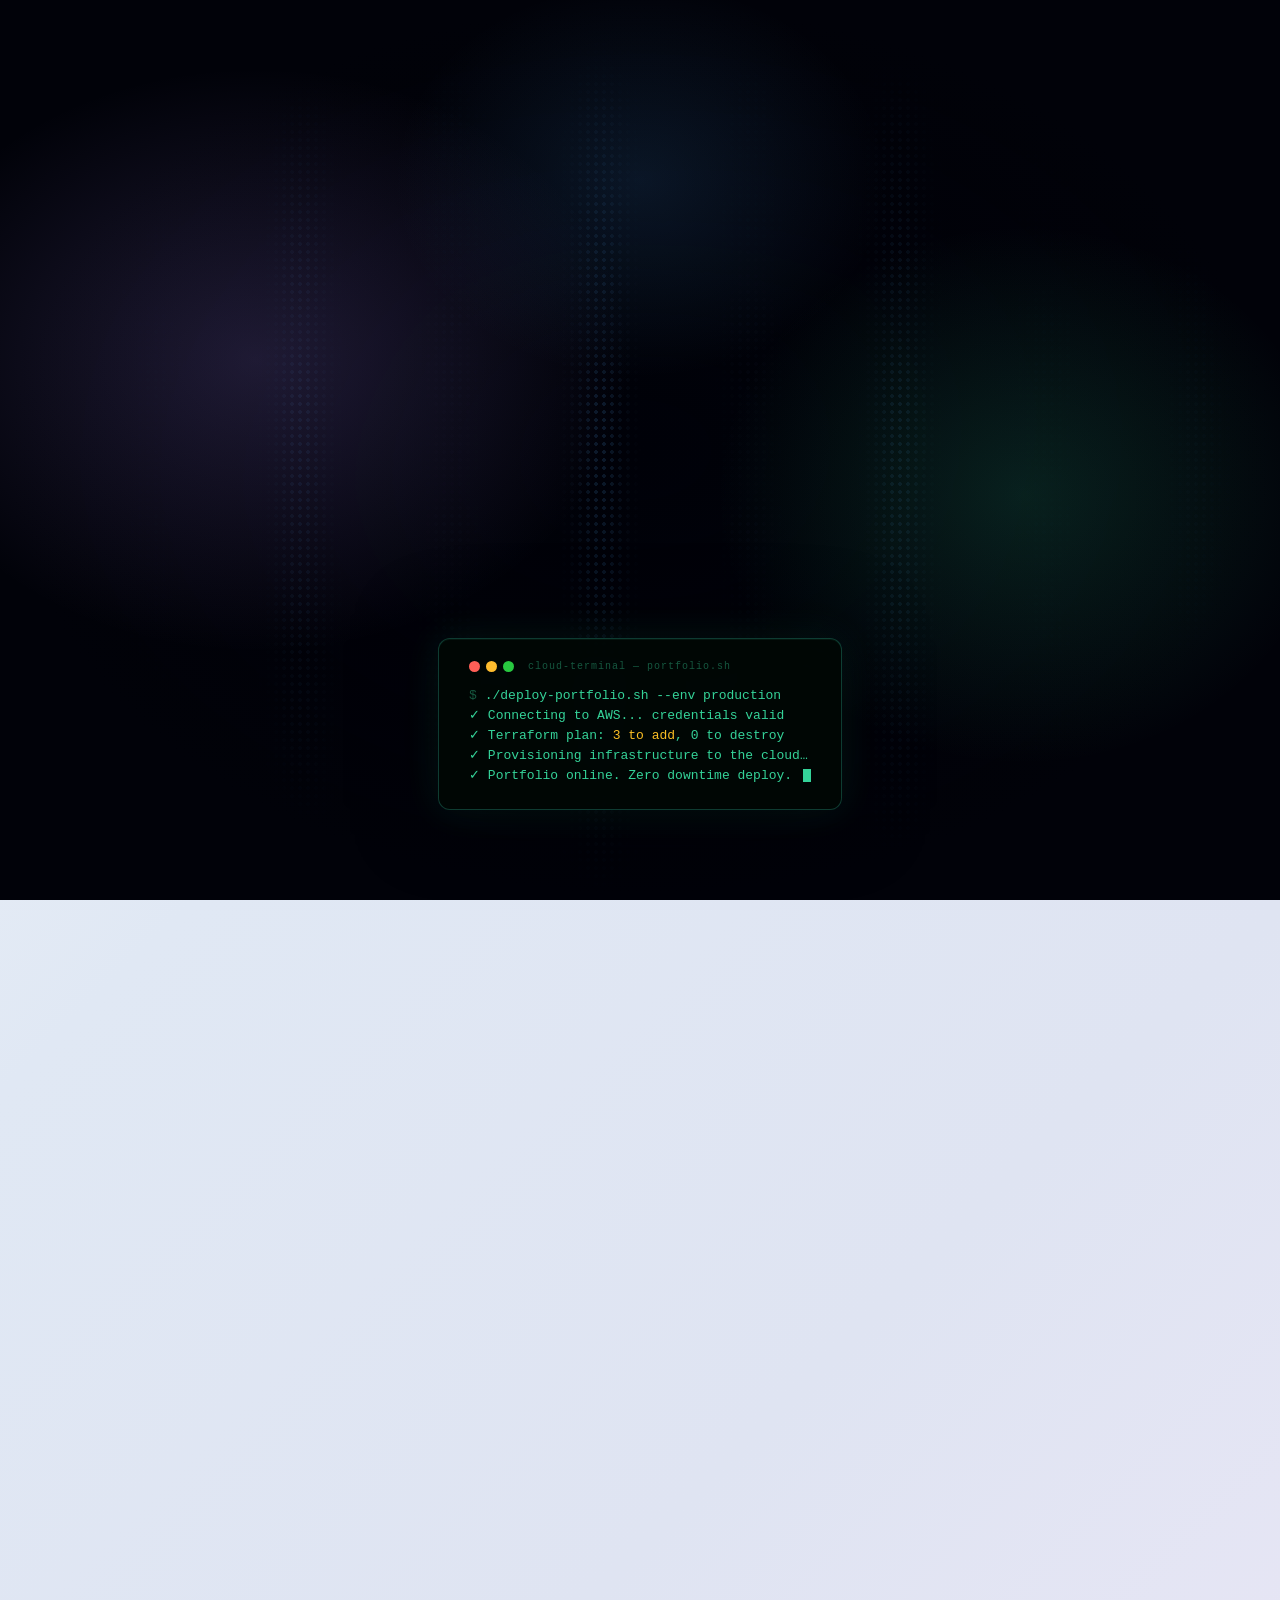
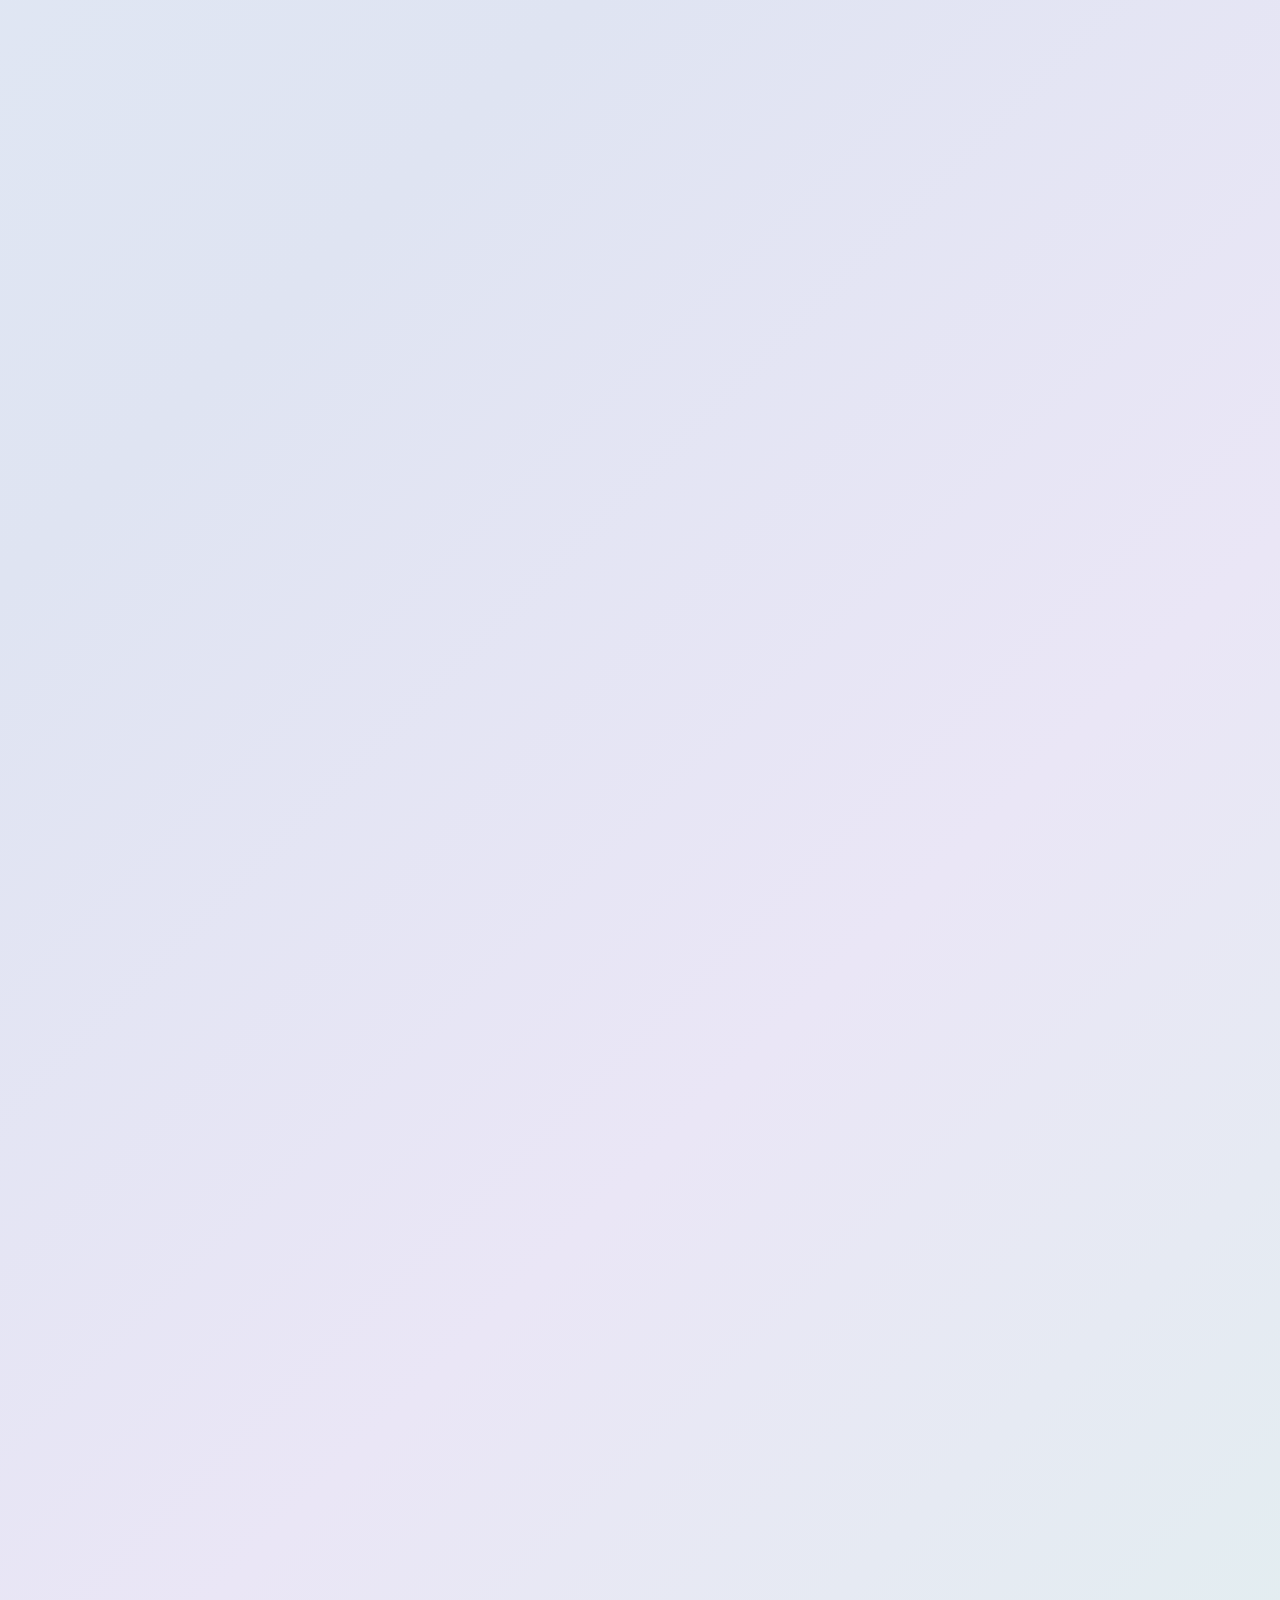
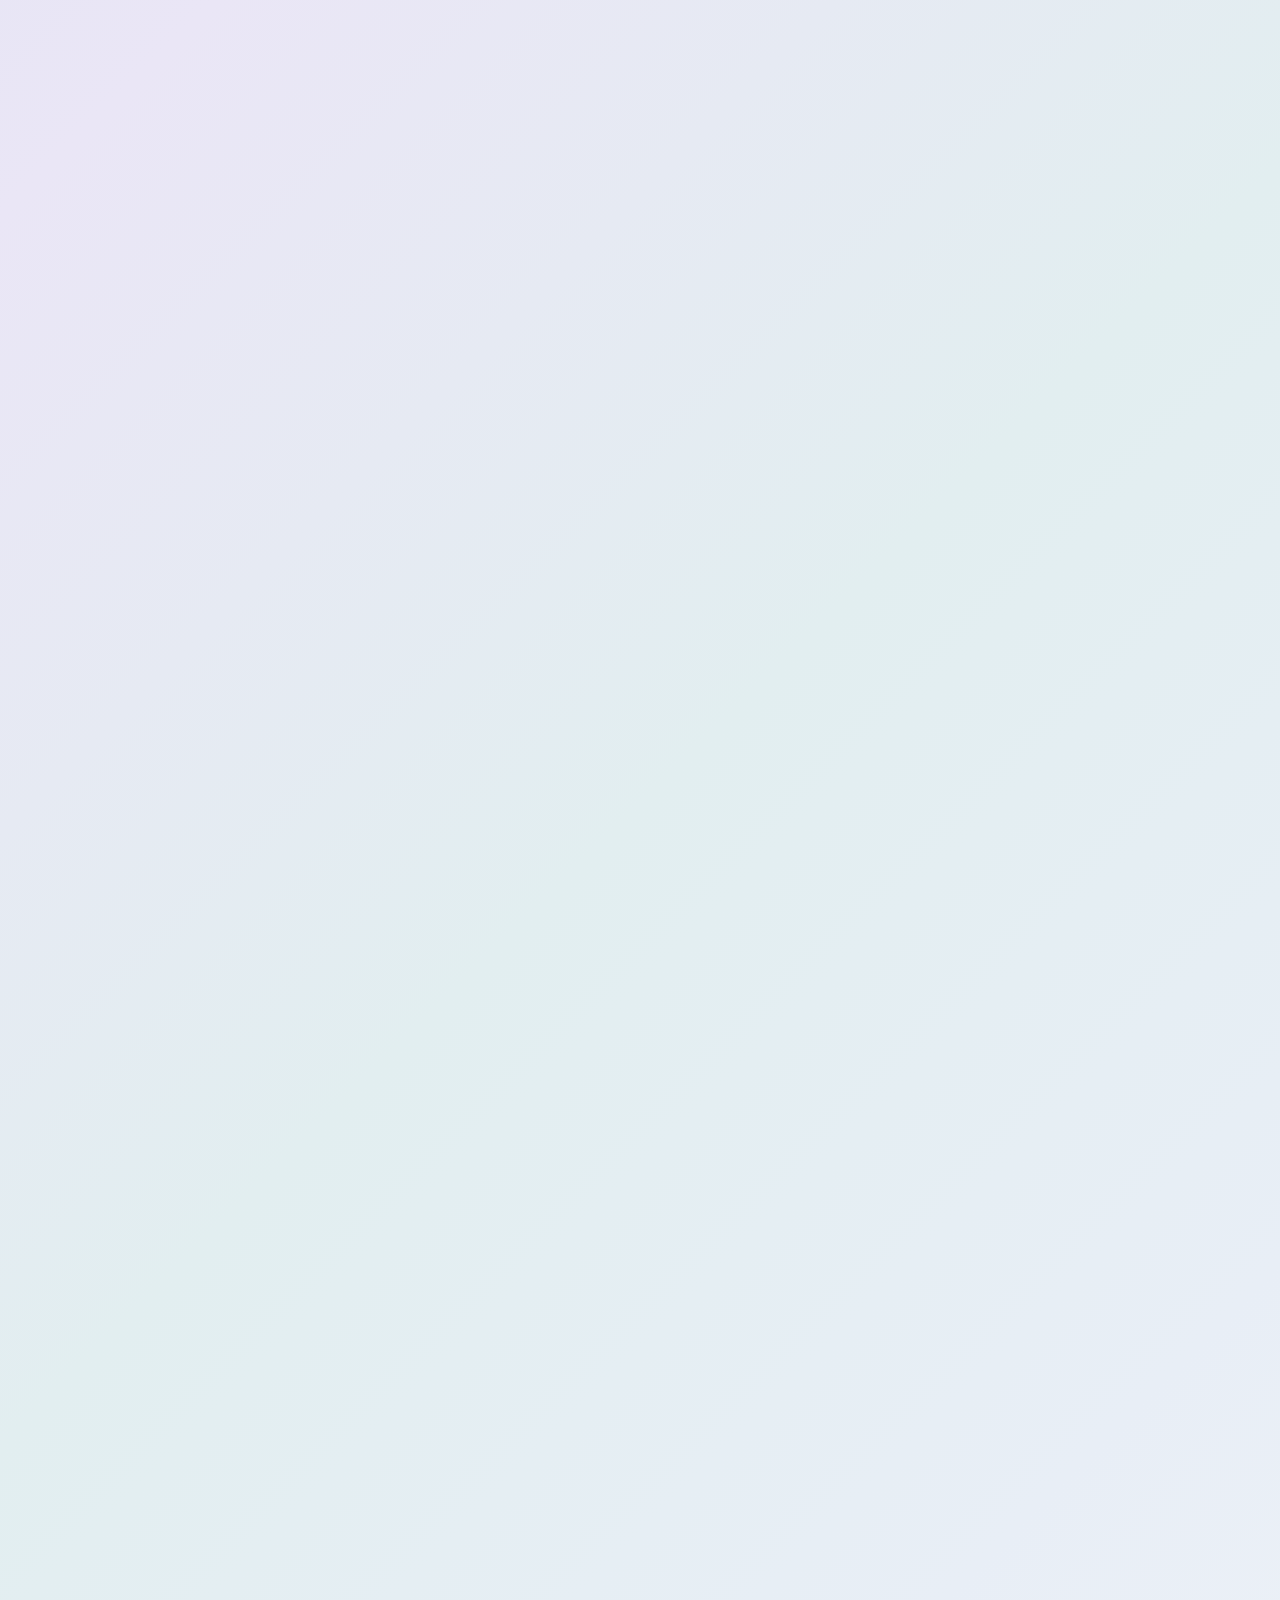
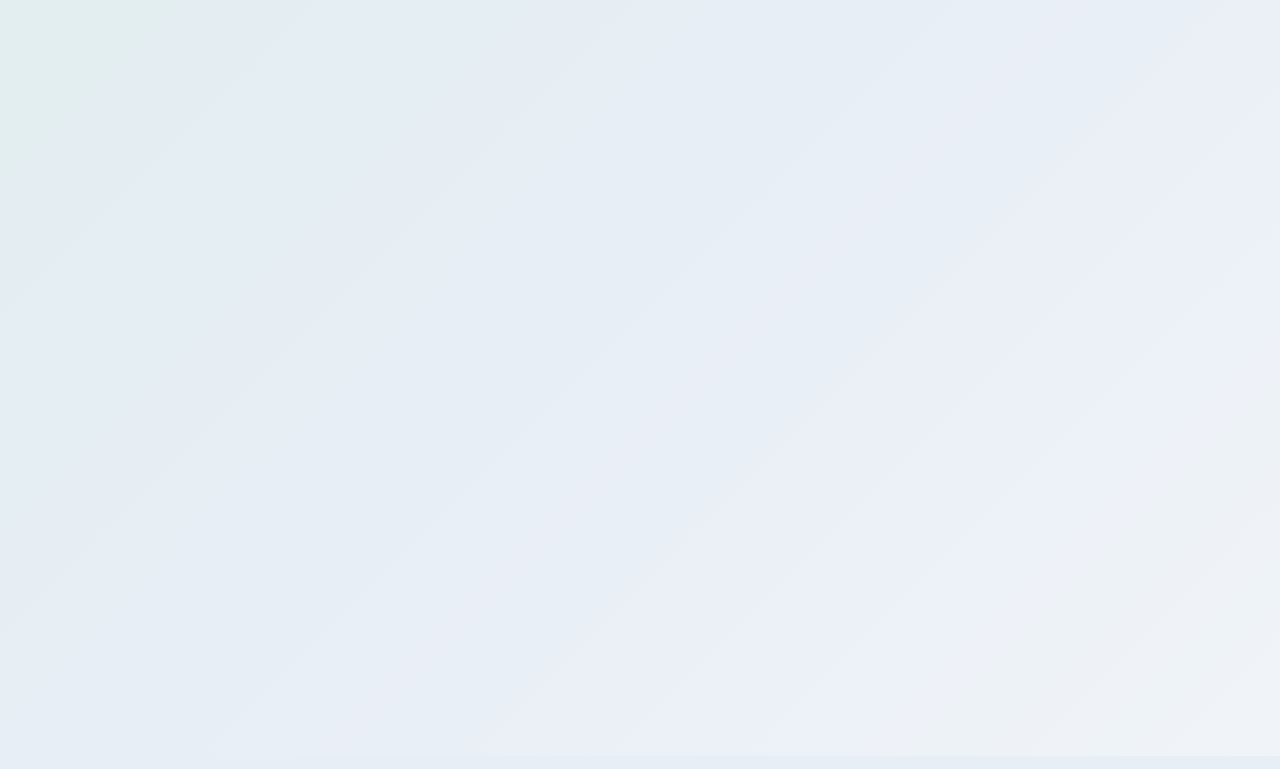
==== commit fc168a7b: "fix: smooth animations, gradient bg, orbit visibility, toggle alignment, falling pattern theme" ====
--- a/index.html
+++ b/index.html
@@ -223,10 +223,13 @@
       <div class="orbit-wrap rvs d5">
         <div class="orbit-stage">
 
-          <!-- Centre: cloud devops loop -->
+          <!-- Centre: cloud terminal icon -->
           <div class="orbit-center">
-            <img src="assets/images/icons/cloud-center-dark.png" class="orbit-center-img orbit-center-dark-img" alt="Cloud DevOps Loop" title="Cloud DevOps Loop"/>
-            <img src="assets/images/icons/cloud-center.png" class="orbit-center-img orbit-center-light-img" alt="Cloud DevOps Loop" title="Cloud DevOps Loop"/>
+            <svg class="orbit-center-svg" viewBox="0 0 100 100" fill="none" xmlns="http://www.w3.org/2000/svg" aria-label="Cloud Terminal">
+              <path d="M71 40c-.4-10.2-8.8-18.2-19-18.2-7.4 0-13.8 4.2-17 10.2A15 15 0 0030 30.5c-8 0-14.5 6-14.9 13.6C10.3 46 7 50.8 7 56.5 7 63.4 12.6 69 19.5 69h47c7.5 0 13.5-6 13.5-13.5 0-6.8-5-12.4-11.5-13.5" stroke="currentColor" stroke-width="2.5" stroke-linecap="round" fill="currentColor" fill-opacity=".08"/>
+              <polyline points="30,80 42,88 30,96" stroke="currentColor" stroke-width="3" stroke-linecap="round" stroke-linejoin="round" fill="none" opacity=".75"/>
+              <line x1="48" y1="96" x2="68" y2="96" stroke="currentColor" stroke-width="3" stroke-linecap="round" opacity=".75"/>
+            </svg>
           </div>
 
           <!-- Ring 1 -->
--- a/assets/css/style.css
+++ b/assets/css/style.css
@@ -28,7 +28,7 @@
   --glass-specular:rgba(255,255,255,0.7);
   --chat-glow-rgb:90,110,160;
 }
-html{scroll-behavior:smooth;background:#040610;transition:background .6s cubic-bezier(.22,1,.36,1)}
+html{scroll-behavior:smooth;scroll-padding-top:80px;background:#040610;transition:background .6s cubic-bezier(.22,1,.36,1)}
 html.light{background:#e8eef6}
 #webgl-bg{position:absolute;top:0;left:0;width:100%;height:100vh;z-index:0;pointer-events:none;display:block;touch-action:none}
 #page-wrap{position:relative;z-index:1;opacity:0;-webkit-transform:translateY(7px);transform:translateY(7px);-webkit-transition:opacity .9s cubic-bezier(.22,1,.36,1),-webkit-transform .9s cubic-bezier(.22,1,.36,1);transition:opacity .9s cubic-bezier(.22,1,.36,1),transform .9s cubic-bezier(.22,1,.36,1)}
@@ -73,8 +73,8 @@
     radial-gradient(circle 300px at 55% 85%,rgba(52,211,153,.12),transparent),
     radial-gradient(circle 260px at 88% 70%,rgba(79,172,254,.10),transparent),
     radial-gradient(circle 200px at 35% 18%,rgba(167,139,250,.08),transparent);
-  -webkit-animation:auroraFloat 25s ease-in-out infinite alternate;
-  animation:auroraFloat 25s ease-in-out infinite alternate;
+  -webkit-animation:auroraFloat 50s ease-in-out infinite alternate;
+  animation:auroraFloat 50s ease-in-out infinite alternate;
   will-change:transform;
   -webkit-transform:translateZ(0);
   transform:translateZ(0);
@@ -90,17 +90,17 @@
 }
 @-webkit-keyframes auroraFloat{
   0%{-webkit-transform:translate(0,0) rotate(0deg) scale(1);transform:translate(0,0) rotate(0deg) scale(1)}
-  25%{-webkit-transform:translate(60px,-80px) rotate(3deg) scale(1.06);transform:translate(60px,-80px) rotate(3deg) scale(1.06)}
-  50%{-webkit-transform:translate(-40px,50px) rotate(-2deg) scale(.96);transform:translate(-40px,50px) rotate(-2deg) scale(.96)}
-  75%{-webkit-transform:translate(30px,20px) rotate(1.5deg) scale(1.03);transform:translate(30px,20px) rotate(1.5deg) scale(1.03)}
-  100%{-webkit-transform:translate(-20px,-35px) rotate(-1deg) scale(.98);transform:translate(-20px,-35px) rotate(-1deg) scale(.98)}
+  25%{-webkit-transform:translate(20px,-25px) rotate(1deg) scale(1.02);transform:translate(20px,-25px) rotate(1deg) scale(1.02)}
+  50%{-webkit-transform:translate(-15px,18px) rotate(-.8deg) scale(.98);transform:translate(-15px,18px) rotate(-.8deg) scale(.98)}
+  75%{-webkit-transform:translate(12px,8px) rotate(.5deg) scale(1.01);transform:translate(12px,8px) rotate(.5deg) scale(1.01)}
+  100%{-webkit-transform:translate(-8px,-12px) rotate(-.4deg) scale(.99);transform:translate(-8px,-12px) rotate(-.4deg) scale(.99)}
 }
 @keyframes auroraFloat{
   0%{-webkit-transform:translate(0,0) rotate(0deg) scale(1);transform:translate(0,0) rotate(0deg) scale(1)}
-  25%{-webkit-transform:translate(60px,-80px) rotate(3deg) scale(1.06);transform:translate(60px,-80px) rotate(3deg) scale(1.06)}
-  50%{-webkit-transform:translate(-40px,50px) rotate(-2deg) scale(.96);transform:translate(-40px,50px) rotate(-2deg) scale(.96)}
-  75%{-webkit-transform:translate(30px,20px) rotate(1.5deg) scale(1.03);transform:translate(30px,20px) rotate(1.5deg) scale(1.03)}
-  100%{-webkit-transform:translate(-20px,-35px) rotate(-1deg) scale(.98);transform:translate(-20px,-35px) rotate(-1deg) scale(.98)}
+  25%{-webkit-transform:translate(20px,-25px) rotate(1deg) scale(1.02);transform:translate(20px,-25px) rotate(1deg) scale(1.02)}
+  50%{-webkit-transform:translate(-15px,18px) rotate(-.8deg) scale(.98);transform:translate(-15px,18px) rotate(-.8deg) scale(.98)}
+  75%{-webkit-transform:translate(12px,8px) rotate(.5deg) scale(1.01);transform:translate(12px,8px) rotate(.5deg) scale(1.01)}
+  100%{-webkit-transform:translate(-8px,-12px) rotate(-.4deg) scale(.99);transform:translate(-8px,-12px) rotate(-.4deg) scale(.99)}
 }
 
 /* Subtle noise grain texture */
@@ -209,7 +209,11 @@
 #falling-pattern::before{
   content:'';
   position:absolute;inset:0;z-index:3;
-  background:radial-gradient(ellipse at center,transparent 0%,#010209 75%);
+  background:
+    radial-gradient(ellipse 45% 50% at 20% 40%,rgba(167,139,250,.18),transparent 65%),
+    radial-gradient(ellipse 40% 50% at 80% 55%,rgba(52,211,153,.15),transparent 60%),
+    radial-gradient(ellipse 35% 40% at 50% 20%,rgba(79,172,254,.12),transparent 55%),
+    radial-gradient(ellipse at center,transparent 0%,#010209 70%);
   pointer-events:none;
 }
 @keyframes fallingLines{
@@ -288,11 +292,11 @@
 body.light #theme-toggle::after,body.light #theme-toggle-mob::after,body.light #theme-toggle-mob2::after{
   transform:translateX(22px);background:#06101e;box-shadow:0 1px 4px rgba(0,0,0,.3);
 }
-#theme-toggle .ti,#theme-toggle-mob .ti,#theme-toggle-mob2 .ti{position:absolute;top:50%;transform:translateY(-60%);font-size:12px;pointer-events:none;transition:opacity .3s;line-height:1}
-#theme-toggle .ti-moon,#theme-toggle-mob .ti-moon,#theme-toggle-mob2 .ti-moon{left:5px;opacity:1}
-#theme-toggle .ti-sun,#theme-toggle-mob .ti-sun,#theme-toggle-mob2 .ti-sun{right:4px;opacity:.9;font-size:12px;transform:translateY(-55%)}
-body.light #theme-toggle .ti-moon,body.light #theme-toggle-mob .ti-moon,body.light #theme-toggle-mob2 .ti-moon{opacity:1;filter:brightness(0.15) grayscale(1)}
-body.light #theme-toggle .ti-sun,body.light #theme-toggle-mob .ti-sun,body.light #theme-toggle-mob2 .ti-sun{opacity:1}
+#theme-toggle .ti,#theme-toggle-mob .ti,#theme-toggle-mob2 .ti{position:absolute;top:0;bottom:0;display:flex;align-items:center;font-size:13px;pointer-events:none;transition:opacity .35s,filter .35s;line-height:1}
+#theme-toggle .ti-moon,#theme-toggle-mob .ti-moon,#theme-toggle-mob2 .ti-moon{left:6px;opacity:1}
+#theme-toggle .ti-sun,#theme-toggle-mob .ti-sun,#theme-toggle-mob2 .ti-sun{right:5px;opacity:.5;font-size:13px}
+body.light #theme-toggle .ti-moon,body.light #theme-toggle-mob .ti-moon,body.light #theme-toggle-mob2 .ti-moon{opacity:.5;filter:grayscale(.6)}
+body.light #theme-toggle .ti-sun,body.light #theme-toggle-mob .ti-sun,body.light #theme-toggle-mob2 .ti-sun{opacity:1;filter:none}
 #theme-toggle-mob{display:none}
 #theme-toggle{display:flex}
 @media(max-width:900px){#theme-toggle-mob{display:flex}#theme-toggle{display:none}}
@@ -346,13 +350,13 @@
 /* HERO */
 #hero{min-height:100vh;display:flex;align-items:center;padding:140px 7% 100px;position:relative;overflow:hidden}
 .h-grid{position:absolute;inset:0;pointer-events:none;background-image:linear-gradient(rgba(79,172,254,.02) 1px,transparent 1px),linear-gradient(90deg,rgba(79,172,254,.02) 1px,transparent 1px);background-size:72px 72px;mask-image:radial-gradient(ellipse 70% 75% at 50% 50%,#000 20%,transparent 80%)}
-.h-atmo{position:absolute;top:-20%;left:-15%;width:70%;height:95%;background:radial-gradient(ellipse,rgba(79,172,254,.06) 0%,rgba(167,139,250,.04) 40%,transparent 68%);animation:atmoF 10s ease-in-out infinite;pointer-events:none}
-.h-atmo2{position:absolute;bottom:-10%;right:-5%;width:45%;height:60%;background:radial-gradient(ellipse,rgba(167,139,250,.04) 0%,transparent 65%);animation:atmoF 13s ease-in-out infinite reverse;pointer-events:none}
+.h-atmo{position:absolute;top:-20%;left:-15%;width:70%;height:95%;background:radial-gradient(ellipse,rgba(79,172,254,.06) 0%,rgba(167,139,250,.04) 40%,transparent 68%);animation:atmoF 22s ease-in-out infinite;pointer-events:none}
+.h-atmo2{position:absolute;bottom:-10%;right:-5%;width:45%;height:60%;background:radial-gradient(ellipse,rgba(167,139,250,.04) 0%,transparent 65%);animation:atmoF 28s ease-in-out infinite reverse;pointer-events:none}
 @keyframes atmoF{0%,100%{transform:scale(1) translate(0,0)}50%{transform:scale(1.06) translate(2%,3%)}}
 .h-server{
   position:absolute;right:3%;top:50%;transform:translateY(-50%);
   width:clamp(200px,28vw,440px);pointer-events:none;
-  opacity:.38;animation:srvFloat 8s ease-in-out infinite;
+  opacity:.38;animation:srvFloat 18s ease-in-out infinite;
   filter:drop-shadow(0 0 50px rgba(79,172,254,.4)) drop-shadow(0 0 20px rgba(167,139,250,.2));
 }
 @keyframes srvFloat{0%,100%{transform:translateY(-50%) translateX(0)}33%{transform:translateY(-52%) translateX(8px)}66%{transform:translateY(-48%) translateX(-5px)}}
@@ -455,7 +459,7 @@
   top:50%;
   transform:translateY(-50%);
   right:calc(-1 * max(0px,(100vw - 1080px) / 2));
-  width:min(46vw,640px);
+  width:min(56vw,740px);
   height:calc(var(--orbit-size) + 120px);
   overflow-x:clip;
   overflow-y:visible;
@@ -467,7 +471,7 @@
   position:absolute;
   width:var(--orbit-size);
   height:var(--orbit-size);
-  right:calc(var(--orbit-size) * -0.5);
+  right:calc(var(--orbit-size) * -0.35);
   top:50%;
   transform:translateY(-50%);
   pointer-events:auto;
@@ -497,10 +501,8 @@
   border-color:rgba(18,86,180,.5);
   box-shadow:0 0 0 18px rgba(18,86,180,.1),0 0 44px rgba(18,86,180,.28),inset 0 1px 0 rgba(255,255,255,.95);
 }
-.orbit-center-img{width:90%;height:90%;object-fit:contain;display:block}
-.orbit-center-light-img{display:none}
-body.light .orbit-center-dark-img{display:none}
-body.light .orbit-center-light-img{display:block}
+.orbit-center-svg{width:62%;height:62%;color:var(--accent);filter:drop-shadow(0 0 12px rgba(79,172,254,.35));transition:color .4s,filter .4s}
+body.light .orbit-center-svg{color:var(--accent);filter:drop-shadow(0 0 8px rgba(18,86,180,.25))}
 
 .orbit-ring{
   position:absolute;
@@ -520,9 +522,9 @@
   border-color:rgba(18,86,180,.3);
   box-shadow:0 0 0 1px rgba(18,86,180,.08),inset 0 0 0 1px rgba(18,86,180,.06);
 }
-.or1{--r:165;--dur:7s;width:calc(var(--r) * 2px);height:calc(var(--r) * 2px)}
-.or2{--r:250;--dur:11s;width:calc(var(--r) * 2px);height:calc(var(--r) * 2px)}
-.or3{--r:338;--dur:16s;width:calc(var(--r) * 2px);height:calc(var(--r) * 2px)}
+.or1{--r:165;--dur:30s;width:calc(var(--r) * 2px);height:calc(var(--r) * 2px)}
+.or2{--r:250;--dur:42s;width:calc(var(--r) * 2px);height:calc(var(--r) * 2px)}
+.or3{--r:338;--dur:56s;width:calc(var(--r) * 2px);height:calc(var(--r) * 2px)}
 @-webkit-keyframes orSpin{from{-webkit-transform:translate(-50%,-50%) rotate(0deg);transform:translate(-50%,-50%) rotate(0deg)}to{-webkit-transform:translate(-50%,-50%) rotate(360deg);transform:translate(-50%,-50%) rotate(360deg)}}
 @keyframes orSpin{from{-webkit-transform:translate(-50%,-50%) rotate(0deg);transform:translate(-50%,-50%) rotate(0deg)}to{-webkit-transform:translate(-50%,-50%) rotate(360deg);transform:translate(-50%,-50%) rotate(360deg)}}
 
@@ -582,7 +584,7 @@
     border-right:1px solid rgba(79,172,254,.2);
   }
   body.light .orbit-wrap{border-right-color:rgba(18,86,180,.24)}
-  .orbit-stage{right:calc(var(--orbit-size) * -0.50)}
+  .orbit-stage{right:calc(var(--orbit-size) * -0.40)}
   .oi-wrap{width:50px;height:50px;margin:-25px 0 0 -25px}
   .oi{width:50px;height:50px;border-radius:50%;padding:8px;box-sizing:border-box;object-fit:contain;object-position:center}
 }
@@ -594,12 +596,12 @@
     margin-top:14px;
     opacity:.92;
   }
-  .orbit-stage{right:calc(var(--orbit-size) * -0.52)}
+  .orbit-stage{right:calc(var(--orbit-size) * -0.42)}
   .orbit-center{width:120px;height:120px}
   .oi-wrap{width:40px;height:40px;margin:-20px 0 0 -20px}
-  .or1{--r:110;--dur:6s}
-  .or2{--r:170;--dur:9s}
-  .or3{--r:232;--dur:13s}
+  .or1{--r:110;--dur:25s}
+  .or2{--r:170;--dur:35s}
+  .or3{--r:232;--dur:45s}
   .oi{width:40px;height:40px;padding:6px;border-radius:50%;box-sizing:border-box;object-fit:contain;object-position:center}
 }
 
--- a/assets/css/style.css
+++ b/assets/css/style.css
@@ -28,7 +28,7 @@
   --glass-specular:rgba(255,255,255,0.7);
   --chat-glow-rgb:90,110,160;
 }
-html{scroll-behavior:smooth;background:#040610;transition:background .6s cubic-bezier(.22,1,.36,1)}
+html{scroll-behavior:smooth;scroll-padding-top:80px;background:#040610;transition:background .6s cubic-bezier(.22,1,.36,1)}
 html.light{background:#e8eef6}
 #webgl-bg{position:absolute;top:0;left:0;width:100%;height:100vh;z-index:0;pointer-events:none;display:block;touch-action:none}
 #page-wrap{position:relative;z-index:1;opacity:0;-webkit-transform:translateY(7px);transform:translateY(7px);-webkit-transition:opacity .9s cubic-bezier(.22,1,.36,1),-webkit-transform .9s cubic-bezier(.22,1,.36,1);transition:opacity .9s cubic-bezier(.22,1,.36,1),transform .9s cubic-bezier(.22,1,.36,1)}
@@ -73,8 +73,8 @@
     radial-gradient(circle 300px at 55% 85%,rgba(52,211,153,.12),transparent),
     radial-gradient(circle 260px at 88% 70%,rgba(79,172,254,.10),transparent),
     radial-gradient(circle 200px at 35% 18%,rgba(167,139,250,.08),transparent);
-  -webkit-animation:auroraFloat 25s ease-in-out infinite alternate;
-  animation:auroraFloat 25s ease-in-out infinite alternate;
+  -webkit-animation:auroraFloat 50s ease-in-out infinite alternate;
+  animation:auroraFloat 50s ease-in-out infinite alternate;
   will-change:transform;
   -webkit-transform:translateZ(0);
   transform:translateZ(0);
@@ -90,17 +90,17 @@
 }
 @-webkit-keyframes auroraFloat{
   0%{-webkit-transform:translate(0,0) rotate(0deg) scale(1);transform:translate(0,0) rotate(0deg) scale(1)}
-  25%{-webkit-transform:translate(60px,-80px) rotate(3deg) scale(1.06);transform:translate(60px,-80px) rotate(3deg) scale(1.06)}
-  50%{-webkit-transform:translate(-40px,50px) rotate(-2deg) scale(.96);transform:translate(-40px,50px) rotate(-2deg) scale(.96)}
-  75%{-webkit-transform:translate(30px,20px) rotate(1.5deg) scale(1.03);transform:translate(30px,20px) rotate(1.5deg) scale(1.03)}
-  100%{-webkit-transform:translate(-20px,-35px) rotate(-1deg) scale(.98);transform:translate(-20px,-35px) rotate(-1deg) scale(.98)}
+  25%{-webkit-transform:translate(20px,-25px) rotate(1deg) scale(1.02);transform:translate(20px,-25px) rotate(1deg) scale(1.02)}
+  50%{-webkit-transform:translate(-15px,18px) rotate(-.8deg) scale(.98);transform:translate(-15px,18px) rotate(-.8deg) scale(.98)}
+  75%{-webkit-transform:translate(12px,8px) rotate(.5deg) scale(1.01);transform:translate(12px,8px) rotate(.5deg) scale(1.01)}
+  100%{-webkit-transform:translate(-8px,-12px) rotate(-.4deg) scale(.99);transform:translate(-8px,-12px) rotate(-.4deg) scale(.99)}
 }
 @keyframes auroraFloat{
   0%{-webkit-transform:translate(0,0) rotate(0deg) scale(1);transform:translate(0,0) rotate(0deg) scale(1)}
-  25%{-webkit-transform:translate(60px,-80px) rotate(3deg) scale(1.06);transform:translate(60px,-80px) rotate(3deg) scale(1.06)}
-  50%{-webkit-transform:translate(-40px,50px) rotate(-2deg) scale(.96);transform:translate(-40px,50px) rotate(-2deg) scale(.96)}
-  75%{-webkit-transform:translate(30px,20px) rotate(1.5deg) scale(1.03);transform:translate(30px,20px) rotate(1.5deg) scale(1.03)}
-  100%{-webkit-transform:translate(-20px,-35px) rotate(-1deg) scale(.98);transform:translate(-20px,-35px) rotate(-1deg) scale(.98)}
+  25%{-webkit-transform:translate(20px,-25px) rotate(1deg) scale(1.02);transform:translate(20px,-25px) rotate(1deg) scale(1.02)}
+  50%{-webkit-transform:translate(-15px,18px) rotate(-.8deg) scale(.98);transform:translate(-15px,18px) rotate(-.8deg) scale(.98)}
+  75%{-webkit-transform:translate(12px,8px) rotate(.5deg) scale(1.01);transform:translate(12px,8px) rotate(.5deg) scale(1.01)}
+  100%{-webkit-transform:translate(-8px,-12px) rotate(-.4deg) scale(.99);transform:translate(-8px,-12px) rotate(-.4deg) scale(.99)}
 }
 
 /* Subtle noise grain texture */
@@ -209,7 +209,11 @@
 #falling-pattern::before{
   content:'';
   position:absolute;inset:0;z-index:3;
-  background:radial-gradient(ellipse at center,transparent 0%,#010209 75%);
+  background:
+    radial-gradient(ellipse 45% 50% at 20% 40%,rgba(167,139,250,.18),transparent 65%),
+    radial-gradient(ellipse 40% 50% at 80% 55%,rgba(52,211,153,.15),transparent 60%),
+    radial-gradient(ellipse 35% 40% at 50% 20%,rgba(79,172,254,.12),transparent 55%),
+    radial-gradient(ellipse at center,transparent 0%,#010209 70%);
   pointer-events:none;
 }
 @keyframes fallingLines{
@@ -288,11 +292,11 @@
 body.light #theme-toggle::after,body.light #theme-toggle-mob::after,body.light #theme-toggle-mob2::after{
   transform:translateX(22px);background:#06101e;box-shadow:0 1px 4px rgba(0,0,0,.3);
 }
-#theme-toggle .ti,#theme-toggle-mob .ti,#theme-toggle-mob2 .ti{position:absolute;top:50%;transform:translateY(-60%);font-size:12px;pointer-events:none;transition:opacity .3s;line-height:1}
-#theme-toggle .ti-moon,#theme-toggle-mob .ti-moon,#theme-toggle-mob2 .ti-moon{left:5px;opacity:1}
-#theme-toggle .ti-sun,#theme-toggle-mob .ti-sun,#theme-toggle-mob2 .ti-sun{right:4px;opacity:.9;font-size:12px;transform:translateY(-55%)}
-body.light #theme-toggle .ti-moon,body.light #theme-toggle-mob .ti-moon,body.light #theme-toggle-mob2 .ti-moon{opacity:1;filter:brightness(0.15) grayscale(1)}
-body.light #theme-toggle .ti-sun,body.light #theme-toggle-mob .ti-sun,body.light #theme-toggle-mob2 .ti-sun{opacity:1}
+#theme-toggle .ti,#theme-toggle-mob .ti,#theme-toggle-mob2 .ti{position:absolute;top:0;bottom:0;display:flex;align-items:center;font-size:13px;pointer-events:none;transition:opacity .35s,filter .35s;line-height:1}
+#theme-toggle .ti-moon,#theme-toggle-mob .ti-moon,#theme-toggle-mob2 .ti-moon{left:6px;opacity:1}
+#theme-toggle .ti-sun,#theme-toggle-mob .ti-sun,#theme-toggle-mob2 .ti-sun{right:5px;opacity:.5;font-size:13px}
+body.light #theme-toggle .ti-moon,body.light #theme-toggle-mob .ti-moon,body.light #theme-toggle-mob2 .ti-moon{opacity:.5;filter:grayscale(.6)}
+body.light #theme-toggle .ti-sun,body.light #theme-toggle-mob .ti-sun,body.light #theme-toggle-mob2 .ti-sun{opacity:1;filter:none}
 #theme-toggle-mob{display:none}
 #theme-toggle{display:flex}
 @media(max-width:900px){#theme-toggle-mob{display:flex}#theme-toggle{display:none}}
@@ -346,13 +350,13 @@
 /* HERO */
 #hero{min-height:100vh;display:flex;align-items:center;padding:140px 7% 100px;position:relative;overflow:hidden}
 .h-grid{position:absolute;inset:0;pointer-events:none;background-image:linear-gradient(rgba(79,172,254,.02) 1px,transparent 1px),linear-gradient(90deg,rgba(79,172,254,.02) 1px,transparent 1px);background-size:72px 72px;mask-image:radial-gradient(ellipse 70% 75% at 50% 50%,#000 20%,transparent 80%)}
-.h-atmo{position:absolute;top:-20%;left:-15%;width:70%;height:95%;background:radial-gradient(ellipse,rgba(79,172,254,.06) 0%,rgba(167,139,250,.04) 40%,transparent 68%);animation:atmoF 10s ease-in-out infinite;pointer-events:none}
-.h-atmo2{position:absolute;bottom:-10%;right:-5%;width:45%;height:60%;background:radial-gradient(ellipse,rgba(167,139,250,.04) 0%,transparent 65%);animation:atmoF 13s ease-in-out infinite reverse;pointer-events:none}
+.h-atmo{position:absolute;top:-20%;left:-15%;width:70%;height:95%;background:radial-gradient(ellipse,rgba(79,172,254,.06) 0%,rgba(167,139,250,.04) 40%,transparent 68%);animation:atmoF 22s ease-in-out infinite;pointer-events:none}
+.h-atmo2{position:absolute;bottom:-10%;right:-5%;width:45%;height:60%;background:radial-gradient(ellipse,rgba(167,139,250,.04) 0%,transparent 65%);animation:atmoF 28s ease-in-out infinite reverse;pointer-events:none}
 @keyframes atmoF{0%,100%{transform:scale(1) translate(0,0)}50%{transform:scale(1.06) translate(2%,3%)}}
 .h-server{
   position:absolute;right:3%;top:50%;transform:translateY(-50%);
   width:clamp(200px,28vw,440px);pointer-events:none;
-  opacity:.38;animation:srvFloat 8s ease-in-out infinite;
+  opacity:.38;animation:srvFloat 18s ease-in-out infinite;
   filter:drop-shadow(0 0 50px rgba(79,172,254,.4)) drop-shadow(0 0 20px rgba(167,139,250,.2));
 }
 @keyframes srvFloat{0%,100%{transform:translateY(-50%) translateX(0)}33%{transform:translateY(-52%) translateX(8px)}66%{transform:translateY(-48%) translateX(-5px)}}
@@ -455,7 +459,7 @@
   top:50%;
   transform:translateY(-50%);
   right:calc(-1 * max(0px,(100vw - 1080px) / 2));
-  width:min(46vw,640px);
+  width:min(56vw,740px);
   height:calc(var(--orbit-size) + 120px);
   overflow-x:clip;
   overflow-y:visible;
@@ -467,7 +471,7 @@
   position:absolute;
   width:var(--orbit-size);
   height:var(--orbit-size);
-  right:calc(var(--orbit-size) * -0.5);
+  right:calc(var(--orbit-size) * -0.35);
   top:50%;
   transform:translateY(-50%);
   pointer-events:auto;
@@ -497,10 +501,8 @@
   border-color:rgba(18,86,180,.5);
   box-shadow:0 0 0 18px rgba(18,86,180,.1),0 0 44px rgba(18,86,180,.28),inset 0 1px 0 rgba(255,255,255,.95);
 }
-.orbit-center-img{width:90%;height:90%;object-fit:contain;display:block}
-.orbit-center-light-img{display:none}
-body.light .orbit-center-dark-img{display:none}
-body.light .orbit-center-light-img{display:block}
+.orbit-center-svg{width:62%;height:62%;color:var(--accent);filter:drop-shadow(0 0 12px rgba(79,172,254,.35));transition:color .4s,filter .4s}
+body.light .orbit-center-svg{color:var(--accent);filter:drop-shadow(0 0 8px rgba(18,86,180,.25))}
 
 .orbit-ring{
   position:absolute;
@@ -520,9 +522,9 @@
   border-color:rgba(18,86,180,.3);
   box-shadow:0 0 0 1px rgba(18,86,180,.08),inset 0 0 0 1px rgba(18,86,180,.06);
 }
-.or1{--r:165;--dur:7s;width:calc(var(--r) * 2px);height:calc(var(--r) * 2px)}
-.or2{--r:250;--dur:11s;width:calc(var(--r) * 2px);height:calc(var(--r) * 2px)}
-.or3{--r:338;--dur:16s;width:calc(var(--r) * 2px);height:calc(var(--r) * 2px)}
+.or1{--r:165;--dur:30s;width:calc(var(--r) * 2px);height:calc(var(--r) * 2px)}
+.or2{--r:250;--dur:42s;width:calc(var(--r) * 2px);height:calc(var(--r) * 2px)}
+.or3{--r:338;--dur:56s;width:calc(var(--r) * 2px);height:calc(var(--r) * 2px)}
 @-webkit-keyframes orSpin{from{-webkit-transform:translate(-50%,-50%) rotate(0deg);transform:translate(-50%,-50%) rotate(0deg)}to{-webkit-transform:translate(-50%,-50%) rotate(360deg);transform:translate(-50%,-50%) rotate(360deg)}}
 @keyframes orSpin{from{-webkit-transform:translate(-50%,-50%) rotate(0deg);transform:translate(-50%,-50%) rotate(0deg)}to{-webkit-transform:translate(-50%,-50%) rotate(360deg);transform:translate(-50%,-50%) rotate(360deg)}}
 
@@ -582,7 +584,7 @@
     border-right:1px solid rgba(79,172,254,.2);
   }
   body.light .orbit-wrap{border-right-color:rgba(18,86,180,.24)}
-  .orbit-stage{right:calc(var(--orbit-size) * -0.50)}
+  .orbit-stage{right:calc(var(--orbit-size) * -0.40)}
   .oi-wrap{width:50px;height:50px;margin:-25px 0 0 -25px}
   .oi{width:50px;height:50px;border-radius:50%;padding:8px;box-sizing:border-box;object-fit:contain;object-position:center}
 }
@@ -594,12 +596,12 @@
     margin-top:14px;
     opacity:.92;
   }
-  .orbit-stage{right:calc(var(--orbit-size) * -0.52)}
+  .orbit-stage{right:calc(var(--orbit-size) * -0.42)}
   .orbit-center{width:120px;height:120px}
   .oi-wrap{width:40px;height:40px;margin:-20px 0 0 -20px}
-  .or1{--r:110;--dur:6s}
-  .or2{--r:170;--dur:9s}
-  .or3{--r:232;--dur:13s}
+  .or1{--r:110;--dur:25s}
+  .or2{--r:170;--dur:35s}
+  .or3{--r:232;--dur:45s}
   .oi{width:40px;height:40px;padding:6px;border-radius:50%;box-sizing:border-box;object-fit:contain;object-position:center}
 }
 
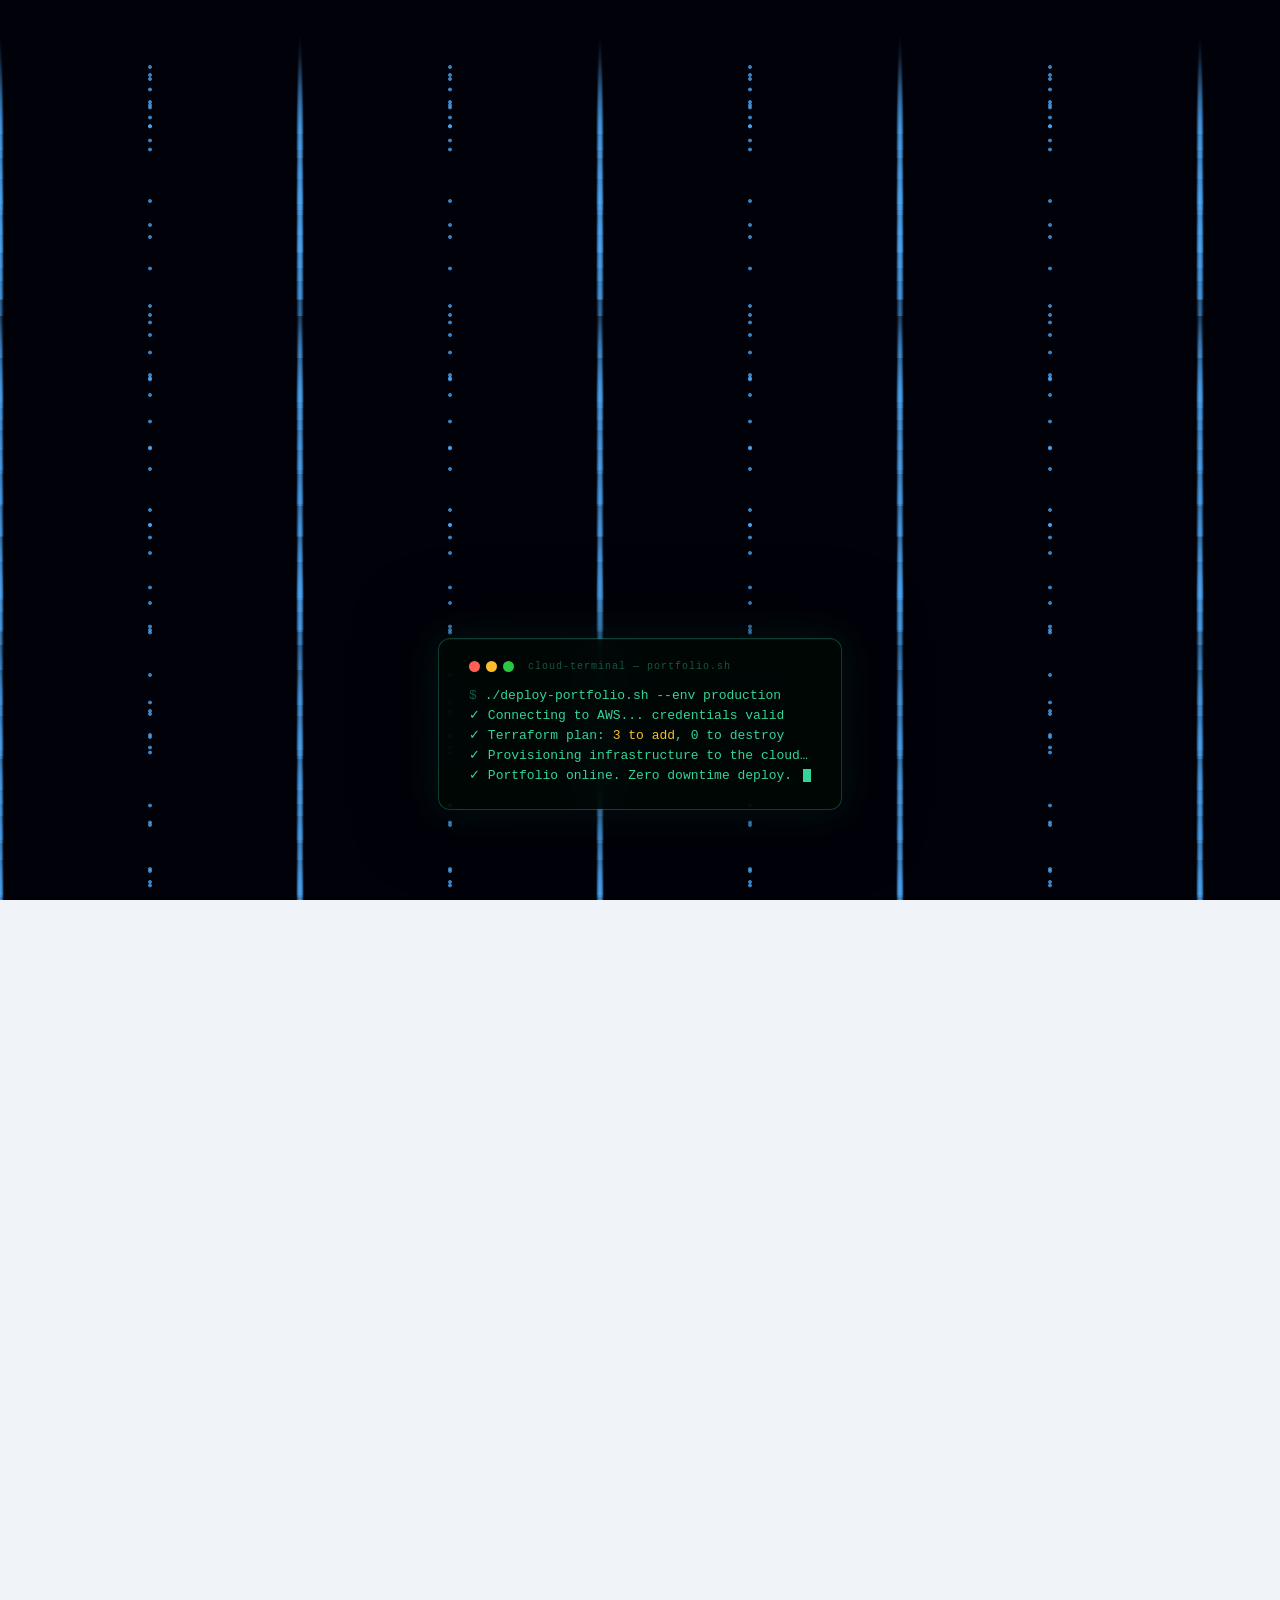
==== commit cc360625: "Refine toggle alignment and improve hero/server visibility" ====
--- a/index.html
+++ b/index.html
@@ -11,11 +11,7 @@
 <meta http-equiv="Referrer-Policy" content="no-referrer">
 <meta http-equiv="Permissions-Policy" content="camera=(), microphone=(), geolocation=(), interest-cohort=()">
 <meta http-equiv="X-Content-Type-Options" content="nosniff">
-<link rel="dns-prefetch" href="https://fonts.googleapis.com"/>
-<link rel="dns-prefetch" href="https://fonts.gstatic.com"/>
 <link rel="preconnect" href="https://fonts.googleapis.com"/>
-<link rel="preconnect" href="https://fonts.gstatic.com" crossorigin/>
-<link rel="preload" href="assets/css/style.css" as="style"/>
 <link href="https://fonts.googleapis.com/css2?family=Clash+Display:wght@400;500;600;700&family=Cabinet+Grotesk:wght@400;500;700;800&family=JetBrains+Mono:wght@300;400&display=swap" rel="stylesheet"/>
 <link rel="stylesheet" href="assets/css/style.css"/>
 </head>
@@ -56,7 +52,7 @@
   <div class="n-right">
     <button id="theme-toggle" aria-label="Toggle theme"><span class="ti ti-moon">&#127769;</span><span class="ti ti-sun">&#9728;&#65039;</span></button>
     <button id="theme-toggle-mob" aria-label="Toggle theme"><span class="ti ti-moon">&#127769;</span><span class="ti ti-sun">&#9728;&#65039;</span></button>
-    <span class="theme-pun">&#8593; Toggle to Initiate Dark Mode</span>
+    <span class="theme-pun">Toggle to Initiate Dark Mode &#8593;</span>
   </div>
 </nav>
 
@@ -132,7 +128,6 @@
     </rect>
   </svg>
   <div class="h-in">
-
     <div class="h-badge"><span class="h-badge-cloud"><svg viewBox="0 0 24 24" fill="currentColor"><path d="M19.35 10.04A7.49 7.49 0 0 0 12 4C9.11 4 6.6 5.64 5.35 8.04A5.994 5.994 0 0 0 0 14c0 3.31 2.69 6 6 6h13c2.76 0 5-2.24 5-5 0-2.64-2.05-4.78-4.65-4.96z"/></svg></span> Senior Cloud Engineer &middot; Bengaluru, IN</div>
     <h1 class="h-name">Dhanya<em>Sukanth B.K.</em></h1>
     <div class="h-typ">
@@ -218,58 +213,14 @@
         <div><div class="sg-l">&#9881;&#65039; Automation &amp; CI/CD</div><div class="pills"><span class="pill">Jenkins</span><span class="pill">Docker</span><span class="pill">Shell Scripting</span><span class="pill">Python</span></div></div>
         <div><div class="sg-l">&#127915; ITSM &amp; Debug</div><div class="pills"><span class="pill">ServiceNow</span><span class="pill">ITIL</span><span class="pill">SLA Mgmt</span><span class="pill">Wireshark</span><span class="pill">Fiddler</span><span class="pill">HAR</span></div></div>
       </div>
-
-      <!-- HALF-ORBIT: center at right edge, left half visible -->
-      <div class="orbit-wrap rvs d5">
-        <div class="orbit-stage">
-
-          <!-- Centre: cloud terminal icon -->
-          <div class="orbit-center">
-            <svg class="orbit-center-svg" viewBox="0 0 100 100" fill="none" xmlns="http://www.w3.org/2000/svg" aria-label="Cloud Terminal">
-              <path d="M71 40c-.4-10.2-8.8-18.2-19-18.2-7.4 0-13.8 4.2-17 10.2A15 15 0 0030 30.5c-8 0-14.5 6-14.9 13.6C10.3 46 7 50.8 7 56.5 7 63.4 12.6 69 19.5 69h47c7.5 0 13.5-6 13.5-13.5 0-6.8-5-12.4-11.5-13.5" stroke="currentColor" stroke-width="2.5" stroke-linecap="round" fill="currentColor" fill-opacity=".08"/>
-              <polyline points="30,80 42,88 30,96" stroke="currentColor" stroke-width="3" stroke-linecap="round" stroke-linejoin="round" fill="none" opacity=".75"/>
-              <line x1="48" y1="96" x2="68" y2="96" stroke="currentColor" stroke-width="3" stroke-linecap="round" opacity=".75"/>
-            </svg>
-          </div>
-
-          <!-- Ring 1 -->
-          <div class="orbit-ring or1">
-            <div class="oi-wrap" style="--a:0deg"><img src="assets/images/icons/azure.svg" class="oi" alt="Azure" title="Microsoft Azure"></div>
-            <div class="oi-wrap" style="--a:72deg"><img src="assets/images/icons/aws.svg" class="oi" alt="AWS" title="AWS"></div>
-            <div class="oi-wrap" style="--a:144deg"><img src="assets/images/icons/terraform.svg" class="oi" alt="Terraform" title="Terraform"></div>
-            <div class="oi-wrap" style="--a:216deg"><img src="assets/images/icons/docker.svg" class="oi" alt="Docker" title="Docker"></div>
-            <div class="oi-wrap" style="--a:288deg"><img src="assets/images/icons/python.svg" class="oi" alt="Python" title="Python"></div>
-          </div>
-
-          <!-- Ring 2 -->
-          <div class="orbit-ring or2">
-            <div class="oi-wrap" style="--a:22deg"><img src="assets/images/icons/grafana.svg" class="oi" alt="Grafana" title="Grafana"></div>
-            <div class="oi-wrap" style="--a:94deg"><img src="assets/images/icons/prometheus.svg" class="oi" alt="Prometheus" title="Prometheus"></div>
-            <div class="oi-wrap" style="--a:166deg"><img src="assets/images/icons/jenkins.svg" class="oi" alt="Jenkins" title="Jenkins"></div>
-            <div class="oi-wrap" style="--a:238deg"><img src="assets/images/icons/ubuntu.svg" class="oi" alt="Ubuntu" title="Ubuntu"></div>
-            <div class="oi-wrap" style="--a:310deg"><img src="assets/images/icons/opensearch.svg" class="oi" alt="OpenSearch" title="OpenSearch"></div>
-          </div>
-
-          <!-- Ring 3 -->
-          <div class="orbit-ring or3">
-            <div class="oi-wrap" style="--a:0deg"><img src="assets/images/icons/cloudwatch.svg" class="oi" alt="CloudWatch" title="AWS CloudWatch"></div>
-            <div class="oi-wrap" style="--a:60deg"><img src="assets/images/icons/powershell.svg" class="oi" alt="PowerShell" title="PowerShell"></div>
-            <div class="oi-wrap" style="--a:120deg"><img src="assets/images/icons/servicenow.svg" class="oi" alt="ServiceNow" title="ServiceNow"></div>
-            <div class="oi-wrap" style="--a:180deg"><img src="assets/images/icons/shell.svg" class="oi" alt="Shell Scripting" title="Shell / Bash"></div>
-            <div class="oi-wrap" style="--a:240deg"><img src="assets/images/icons/wireshark.svg" class="oi" alt="Wireshark" title="Wireshark"></div>
-            <div class="oi-wrap" style="--a:300deg"><img src="assets/images/icons/zscaler.svg" class="oi" alt="Zscaler" title="Zscaler"></div>
-          </div>
-
-        </div>
-      </div><!-- /orbit-wrap -->
-
-    </div><!-- /ag -->
-  </div><!-- /si -->
-</section><!-- /#about -->
+    </div>
+  </div>
+</section>
 
 <!-- EXPERIENCE -->
 <section id="experience">
-<div class="si">
+  <div class="si">
+    <div class="slbl rv">// professional timeline</div>
     <h2 class="stitle rv d1">Where I&rsquo;ve been <span>keeping clouds alive.</span></h2>
     <div class="exl">
       <div class="exi rvl d2">
@@ -450,7 +401,7 @@
       <div class="cw-avatar"><svg viewBox="0 0 24 24" fill="none" stroke="currentColor" stroke-width="2" stroke-linecap="round" stroke-linejoin="round" width="17" height="17"><rect x="3" y="11" width="18" height="10" rx="2"/><path d="M12 11V7"/><circle cx="12" cy="5" r="2"/><line x1="8" y1="15" x2="8" y2="15"/><line x1="16" y1="15" x2="16" y2="15"/></svg></div>
       <div>
         <div class="cw-title">Portfolio Assistant</div>
-        <div class="cw-status">Online &mdash; Ask me about Dhanya</div>
+        <div class="cw-status"><span class="cw-online"></span>Online &mdash; Ask me about Dhanya</div>
       </div>
     </div>
     <button class="cw-close" onclick="toggleChat()"><svg viewBox="0 0 24 24" fill="none" stroke="currentColor" stroke-width="2.5" stroke-linecap="round" width="15" height="15"><path d="M18 6L6 18M6 6l12 12"/></svg></button>
@@ -466,7 +417,7 @@
     </div>
     <div class="cw-hint">
       <span>Press <kbd>Enter</kbd> to send</span>
-
+      <span class="cw-sys"><span class="cw-online"></span>All systems operational</span>
     </div>
   </div>
 </div>
--- a/assets/css/style.css
+++ b/assets/css/style.css
@@ -1,10 +1,4 @@
 *,*::before,*::after{box-sizing:border-box;margin:0;padding:0}
-
-/* Performance: force GPU compositing for smooth animations across all OSes */
-@media(prefers-reduced-motion:reduce){
-  *,*::before,*::after{-webkit-animation-duration:.01ms!important;animation-duration:.01ms!important;-webkit-transition-duration:.01ms!important;transition-duration:.01ms!important}
-}
-
 :root{
   --bg:#040610;--bg1:#050815;--bg2:#060a1c;
   --surface:rgba(255,255,255,0.03);--border:rgba(100,160,255,0.1);
@@ -28,96 +22,13 @@
   --glass-specular:rgba(255,255,255,0.7);
   --chat-glow-rgb:90,110,160;
 }
-html{scroll-behavior:smooth;scroll-padding-top:80px;background:#040610;transition:background .6s cubic-bezier(.22,1,.36,1)}
-html.light{background:#e8eef6}
+html{scroll-behavior:smooth;background:#040610;transition:background .6s cubic-bezier(.22,1,.36,1)}
+html.light{background:#f0f4f8}
 #webgl-bg{position:absolute;top:0;left:0;width:100%;height:100vh;z-index:0;pointer-events:none;display:block;touch-action:none}
-#page-wrap{position:relative;z-index:1;opacity:0;-webkit-transform:translateY(7px);transform:translateY(7px);-webkit-transition:opacity .9s cubic-bezier(.22,1,.36,1),-webkit-transform .9s cubic-bezier(.22,1,.36,1);transition:opacity .9s cubic-bezier(.22,1,.36,1),transform .9s cubic-bezier(.22,1,.36,1)}
-body.page-ready #page-wrap{opacity:1;-webkit-transform:none;transform:none}
-body{background:linear-gradient(135deg,#040610 0%,#0a0e24 18%,#06122e 38%,#0c0826 58%,#100a1e 78%,#040610 100%);color:var(--text);font-family:'Cabinet Grotesk',sans-serif;font-size:16px;font-weight:500;overflow-x:hidden;cursor:none;transition:background .6s cubic-bezier(.22,1,.36,1),color .6s cubic-bezier(.22,1,.36,1)}
-body.light{background:linear-gradient(135deg,#f0f4f8 0%,#e0e8f4 16%,#dfe4f2 32%,#eae6f6 50%,#e2eef0 68%,#e8eef6 84%,#f0f4f8 100%);cursor:auto}
-body::before{
-  content:'';
-  position:fixed;
-  inset:0;
-  z-index:-1;
-  pointer-events:none;
-  background:
-    radial-gradient(ellipse 65% 55% at 8% 6%,rgba(79,172,254,.30),transparent 60%),
-    radial-gradient(ellipse 55% 48% at 92% 12%,rgba(167,139,250,.26),transparent 62%),
-    radial-gradient(ellipse 50% 40% at 50% 50%,rgba(52,211,153,.08),transparent 65%),
-    radial-gradient(ellipse 72% 58% at 48% 100%,rgba(52,211,153,.18),transparent 68%),
-    radial-gradient(ellipse 48% 80% at 100% 50%,rgba(79,172,254,.20),transparent 62%),
-    radial-gradient(ellipse 40% 35% at 30% 30%,rgba(167,139,250,.10),transparent 55%);
-}
-body.light::before{
-  background:
-    radial-gradient(ellipse 65% 55% at 6% 4%,rgba(18,86,180,.28),transparent 62%),
-    radial-gradient(ellipse 55% 48% at 94% 10%,rgba(100,34,192,.22),transparent 64%),
-    radial-gradient(ellipse 50% 40% at 50% 50%,rgba(4,120,87,.06),transparent 60%),
-    radial-gradient(ellipse 70% 58% at 46% 100%,rgba(4,120,87,.20),transparent 70%),
-    radial-gradient(ellipse 48% 78% at 100% 48%,rgba(18,86,180,.18),transparent 62%),
-    radial-gradient(ellipse 40% 35% at 28% 28%,rgba(100,34,192,.08),transparent 55%);
-}
-
-/* Animated floating aurora glow blobs */
-body::after{
-  content:'';
-  position:fixed;
-  inset:-40% -40%;
-  z-index:-1;
-  pointer-events:none;
-  opacity:.55;
-  background:
-    radial-gradient(circle 420px at 15% 55%,rgba(79,172,254,.18),transparent),
-    radial-gradient(circle 360px at 78% 25%,rgba(167,139,250,.16),transparent),
-    radial-gradient(circle 300px at 55% 85%,rgba(52,211,153,.12),transparent),
-    radial-gradient(circle 260px at 88% 70%,rgba(79,172,254,.10),transparent),
-    radial-gradient(circle 200px at 35% 18%,rgba(167,139,250,.08),transparent);
-  -webkit-animation:auroraFloat 50s ease-in-out infinite alternate;
-  animation:auroraFloat 50s ease-in-out infinite alternate;
-  will-change:transform;
-  -webkit-transform:translateZ(0);
-  transform:translateZ(0);
-}
-body.light::after{
-  opacity:.45;
-  background:
-    radial-gradient(circle 420px at 15% 55%,rgba(18,86,180,.14),transparent),
-    radial-gradient(circle 360px at 78% 25%,rgba(100,34,192,.12),transparent),
-    radial-gradient(circle 300px at 55% 85%,rgba(4,120,87,.10),transparent),
-    radial-gradient(circle 260px at 88% 70%,rgba(18,86,180,.08),transparent),
-    radial-gradient(circle 200px at 35% 18%,rgba(100,34,192,.06),transparent);
-}
-@-webkit-keyframes auroraFloat{
-  0%{-webkit-transform:translate(0,0) rotate(0deg) scale(1);transform:translate(0,0) rotate(0deg) scale(1)}
-  25%{-webkit-transform:translate(20px,-25px) rotate(1deg) scale(1.02);transform:translate(20px,-25px) rotate(1deg) scale(1.02)}
-  50%{-webkit-transform:translate(-15px,18px) rotate(-.8deg) scale(.98);transform:translate(-15px,18px) rotate(-.8deg) scale(.98)}
-  75%{-webkit-transform:translate(12px,8px) rotate(.5deg) scale(1.01);transform:translate(12px,8px) rotate(.5deg) scale(1.01)}
-  100%{-webkit-transform:translate(-8px,-12px) rotate(-.4deg) scale(.99);transform:translate(-8px,-12px) rotate(-.4deg) scale(.99)}
-}
-@keyframes auroraFloat{
-  0%{-webkit-transform:translate(0,0) rotate(0deg) scale(1);transform:translate(0,0) rotate(0deg) scale(1)}
-  25%{-webkit-transform:translate(20px,-25px) rotate(1deg) scale(1.02);transform:translate(20px,-25px) rotate(1deg) scale(1.02)}
-  50%{-webkit-transform:translate(-15px,18px) rotate(-.8deg) scale(.98);transform:translate(-15px,18px) rotate(-.8deg) scale(.98)}
-  75%{-webkit-transform:translate(12px,8px) rotate(.5deg) scale(1.01);transform:translate(12px,8px) rotate(.5deg) scale(1.01)}
-  100%{-webkit-transform:translate(-8px,-12px) rotate(-.4deg) scale(.99);transform:translate(-8px,-12px) rotate(-.4deg) scale(.99)}
-}
-
-/* Subtle noise grain texture */
-#page-wrap::after{
-  content:'';
-  position:fixed;
-  inset:0;
-  z-index:9990;
-  pointer-events:none;
-  opacity:.032;
-  mix-blend-mode:overlay;
-  background-image:url("data:image/svg+xml,%3Csvg viewBox='0 0 256 256' xmlns='http://www.w3.org/2000/svg'%3E%3Cfilter id='n'%3E%3CfeTurbulence type='fractalNoise' baseFrequency='.82' numOctaves='4' stitchTiles='stitch'/%3E%3C/filter%3E%3Crect width='100%25' height='100%25' filter='url(%23n)'/%3E%3C/svg%3E");
-  background-repeat:repeat;
-  background-size:180px 180px;
-}
-body.light #page-wrap::after{opacity:.022;mix-blend-mode:multiply}
-
+#page-wrap{position:relative;z-index:1;opacity:0;transform:translateY(7px);transition:opacity .9s cubic-bezier(.22,1,.36,1),transform .9s cubic-bezier(.22,1,.36,1)}
+body.page-ready #page-wrap{opacity:1;transform:none}
+body{background:var(--bg);color:var(--text);font-family:'Cabinet Grotesk',sans-serif;font-size:16px;font-weight:500;overflow-x:hidden;cursor:none;transition:background .6s cubic-bezier(.22,1,.36,1),color .6s cubic-bezier(.22,1,.36,1)}
+body.light{cursor:auto}
 a{color:inherit;text-decoration:none}
 img{display:block}
 
@@ -133,119 +44,14 @@
   display:flex;flex-direction:column;align-items:center;justify-content:flex-end;
   padding-bottom:10vh;
   background:#010209;
-}
-#loader.out{opacity:0;visibility:hidden;pointer-events:none;transition:opacity .5s ease,visibility .5s;}
-
-/* Falling Pattern Loader — replicates 21st.dev/efferd/falling-pattern */
-#falling-pattern{
-  position:absolute;inset:0;z-index:1;
-  background-color:#010209;
-  background-image:
-    radial-gradient(4px 100px at 0px 235px,#4facfe,transparent),
-    radial-gradient(4px 100px at 300px 235px,#4facfe,transparent),
-    radial-gradient(1.5px 1.5px at 150px 117.5px,#4facfe 100%,transparent 150%),
-    radial-gradient(4px 100px at 0px 252px,#4facfe,transparent),
-    radial-gradient(4px 100px at 300px 252px,#4facfe,transparent),
-    radial-gradient(1.5px 1.5px at 150px 126px,#4facfe 100%,transparent 150%),
-    radial-gradient(4px 100px at 0px 150px,#4facfe,transparent),
-    radial-gradient(4px 100px at 300px 150px,#4facfe,transparent),
-    radial-gradient(1.5px 1.5px at 150px 75px,#4facfe 100%,transparent 150%),
-    radial-gradient(4px 100px at 0px 253px,#4facfe,transparent),
-    radial-gradient(4px 100px at 300px 253px,#4facfe,transparent),
-    radial-gradient(1.5px 1.5px at 150px 126.5px,#4facfe 100%,transparent 150%),
-    radial-gradient(4px 100px at 0px 204px,#4facfe,transparent),
-    radial-gradient(4px 100px at 300px 204px,#4facfe,transparent),
-    radial-gradient(1.5px 1.5px at 150px 102px,#4facfe 100%,transparent 150%),
-    radial-gradient(4px 100px at 0px 134px,#4facfe,transparent),
-    radial-gradient(4px 100px at 300px 134px,#4facfe,transparent),
-    radial-gradient(1.5px 1.5px at 150px 67px,#4facfe 100%,transparent 150%),
-    radial-gradient(4px 100px at 0px 179px,#4facfe,transparent),
-    radial-gradient(4px 100px at 300px 179px,#4facfe,transparent),
-    radial-gradient(1.5px 1.5px at 150px 89.5px,#4facfe 100%,transparent 150%),
-    radial-gradient(4px 100px at 0px 299px,#4facfe,transparent),
-    radial-gradient(4px 100px at 300px 299px,#4facfe,transparent),
-    radial-gradient(1.5px 1.5px at 150px 149.5px,#4facfe 100%,transparent 150%),
-    radial-gradient(4px 100px at 0px 215px,#4facfe,transparent),
-    radial-gradient(4px 100px at 300px 215px,#4facfe,transparent),
-    radial-gradient(1.5px 1.5px at 150px 107.5px,#4facfe 100%,transparent 150%),
-    radial-gradient(4px 100px at 0px 281px,#4facfe,transparent),
-    radial-gradient(4px 100px at 300px 281px,#4facfe,transparent),
-    radial-gradient(1.5px 1.5px at 150px 140.5px,#4facfe 100%,transparent 150%),
-    radial-gradient(4px 100px at 0px 158px,#4facfe,transparent),
-    radial-gradient(4px 100px at 300px 158px,#4facfe,transparent),
-    radial-gradient(1.5px 1.5px at 150px 79px,#4facfe 100%,transparent 150%),
-    radial-gradient(4px 100px at 0px 210px,#4facfe,transparent),
-    radial-gradient(4px 100px at 300px 210px,#4facfe,transparent),
-    radial-gradient(1.5px 1.5px at 150px 105px,#4facfe 100%,transparent 150%);
-  background-size:
-    300px 235px,300px 235px,300px 235px,
-    300px 252px,300px 252px,300px 252px,
-    300px 150px,300px 150px,300px 150px,
-    300px 253px,300px 253px,300px 253px,
-    300px 204px,300px 204px,300px 204px,
-    300px 134px,300px 134px,300px 134px,
-    300px 179px,300px 179px,300px 179px,
-    300px 299px,300px 299px,300px 299px,
-    300px 215px,300px 215px,300px 215px,
-    300px 281px,300px 281px,300px 281px,
-    300px 158px,300px 158px,300px 158px,
-    300px 210px,300px 210px,300px 210px;
-  -webkit-animation:fallingLines 150s linear infinite;
-  animation:fallingLines 150s linear infinite;
-  will-change:background-position;
-  -webkit-transform:translateZ(0);
-  transform:translateZ(0);
-}
-/* Dot-matrix perforated overlay — the signature 21st.dev look */
-#falling-pattern::after{
-  content:'';
-  position:absolute;inset:0;z-index:2;
-  -webkit-backdrop-filter:blur(1em);
-  backdrop-filter:blur(1em);
-  background-image:radial-gradient(circle at 50% 50%,transparent 0,transparent 2px,#010209 2px);
-  background-size:8px 8px;
-}
-/* Radial mask fade — transparent center, fades to bg at edges */
-#falling-pattern::before{
-  content:'';
-  position:absolute;inset:0;z-index:3;
-  background:
-    radial-gradient(ellipse 45% 50% at 20% 40%,rgba(167,139,250,.18),transparent 65%),
-    radial-gradient(ellipse 40% 50% at 80% 55%,rgba(52,211,153,.15),transparent 60%),
-    radial-gradient(ellipse 35% 40% at 50% 20%,rgba(79,172,254,.12),transparent 55%),
-    radial-gradient(ellipse at center,transparent 0%,#010209 70%);
-  pointer-events:none;
-}
-@keyframes fallingLines{
-  from{background-position:
-    0px 220px,3px 220px,151.5px 337.5px,
-    25px 24px,28px 24px,176.5px 150px,
-    50px 16px,53px 16px,201.5px 91px,
-    75px 224px,78px 224px,226.5px 230.5px,
-    100px 19px,103px 19px,251.5px 121px,
-    125px 120px,128px 120px,276.5px 187px,
-    150px 31px,153px 31px,301.5px 120.5px,
-    175px 235px,178px 235px,326.5px 384.5px,
-    200px 121px,203px 121px,351.5px 228.5px,
-    225px 224px,228px 224px,376.5px 364.5px,
-    250px 26px,253px 26px,401.5px 105px,
-    275px 75px,278px 75px,426.5px 180px}
-  to{background-position:
-    0px 6800px,3px 6800px,151.5px 6917.5px,
-    25px 13632px,28px 13632px,176.5px 13758px,
-    50px 5416px,53px 5416px,201.5px 5491px,
-    75px 17175px,78px 17175px,226.5px 17301.5px,
-    100px 5119px,103px 5119px,251.5px 5221px,
-    125px 8428px,128px 8428px,276.5px 8495px,
-    150px 9876px,153px 9876px,301.5px 9965.5px,
-    175px 13391px,178px 13391px,326.5px 13540.5px,
-    200px 14741px,203px 14741px,351.5px 14848.5px,
-    225px 18770px,228px 18770px,376.5px 18910.5px,
-    250px 5082px,253px 5082px,401.5px 5161px,
-    275px 6375px,278px 6375px,426.5px 6480px}
-}
-
-
+  transition:opacity .85s cubic-bezier(.22,1,.36,1),visibility .85s,transform .85s cubic-bezier(.22,1,.36,1);
+  transform:scale(1);
+}
+#loader.out{opacity:0;visibility:hidden;pointer-events:none;transform:scale(1.06)}
+
+/* Falling Pattern Loader */
+#falling-pattern{position:absolute;inset:0;z-index:1;background-color:#010209;background-image:radial-gradient(4px 100px at 0px 235px,rgba(79,172,254,.5),transparent),radial-gradient(4px 100px at 300px 235px,rgba(79,172,254,.5),transparent),radial-gradient(1.5px 1.5px at 150px 117.5px,rgba(79,172,254,.75) 100%,transparent 150%),radial-gradient(4px 100px at 0px 252px,rgba(79,172,254,.5),transparent),radial-gradient(4px 100px at 300px 252px,rgba(79,172,254,.5),transparent),radial-gradient(1.5px 1.5px at 150px 126px,rgba(79,172,254,.75) 100%,transparent 150%),radial-gradient(4px 100px at 0px 150px,rgba(79,172,254,.5),transparent),radial-gradient(4px 100px at 300px 150px,rgba(79,172,254,.5),transparent),radial-gradient(1.5px 1.5px at 150px 75px,rgba(79,172,254,.75) 100%,transparent 150%),radial-gradient(4px 100px at 0px 253px,rgba(79,172,254,.5),transparent),radial-gradient(4px 100px at 300px 253px,rgba(79,172,254,.5),transparent),radial-gradient(1.5px 1.5px at 150px 126.5px,rgba(79,172,254,.75) 100%,transparent 150%),radial-gradient(4px 100px at 0px 204px,rgba(79,172,254,.5),transparent),radial-gradient(4px 100px at 300px 204px,rgba(79,172,254,.5),transparent),radial-gradient(1.5px 1.5px at 150px 102px,rgba(79,172,254,.75) 100%,transparent 150%),radial-gradient(4px 100px at 0px 134px,rgba(79,172,254,.5),transparent),radial-gradient(4px 100px at 300px 134px,rgba(79,172,254,.5),transparent),radial-gradient(1.5px 1.5px at 150px 67px,rgba(79,172,254,.75) 100%,transparent 150%),radial-gradient(4px 100px at 0px 179px,rgba(79,172,254,.5),transparent),radial-gradient(4px 100px at 300px 179px,rgba(79,172,254,.5),transparent),radial-gradient(1.5px 1.5px at 150px 89.5px,rgba(79,172,254,.75) 100%,transparent 150%),radial-gradient(4px 100px at 0px 299px,rgba(79,172,254,.5),transparent),radial-gradient(4px 100px at 300px 299px,rgba(79,172,254,.5),transparent),radial-gradient(1.5px 1.5px at 150px 149.5px,rgba(79,172,254,.75) 100%,transparent 150%),radial-gradient(4px 100px at 0px 215px,rgba(79,172,254,.5),transparent),radial-gradient(4px 100px at 300px 215px,rgba(79,172,254,.5),transparent),radial-gradient(1.5px 1.5px at 150px 107.5px,rgba(79,172,254,.75) 100%,transparent 150%),radial-gradient(4px 100px at 0px 281px,rgba(79,172,254,.5),transparent),radial-gradient(4px 100px at 300px 281px,rgba(79,172,254,.5),transparent),radial-gradient(1.5px 1.5px at 150px 140.5px,rgba(79,172,254,.75) 100%,transparent 150%),radial-gradient(4px 100px at 0px 158px,rgba(79,172,254,.5),transparent),radial-gradient(4px 100px at 300px 158px,rgba(79,172,254,.5),transparent),radial-gradient(1.5px 1.5px at 150px 79px,rgba(79,172,254,.75) 100%,transparent 150%),radial-gradient(4px 100px at 0px 210px,rgba(79,172,254,.5),transparent),radial-gradient(4px 100px at 300px 210px,rgba(79,172,254,.5),transparent),radial-gradient(1.5px 1.5px at 150px 105px,rgba(79,172,254,.75) 100%,transparent 150%);background-size:300px 235px,300px 235px,300px 235px,300px 252px,300px 252px,300px 252px,300px 150px,300px 150px,300px 150px,300px 253px,300px 253px,300px 253px,300px 204px,300px 204px,300px 204px,300px 134px,300px 134px,300px 134px,300px 179px,300px 179px,300px 179px,300px 299px,300px 299px,300px 299px,300px 215px,300px 215px,300px 215px,300px 281px,300px 281px,300px 281px,300px 158px,300px 158px,300px 158px,300px 210px,300px 210px,300px 210px;animation:fallingLines 130s linear infinite}
+@keyframes fallingLines{from{background-position:0px 220px,3px 220px,151.5px 337.5px,25px 24px,28px 24px,176.5px 150px,50px 16px,53px 16px,201.5px 91px,75px 224px,78px 224px,226.5px 230.5px,100px 19px,103px 19px,251.5px 121px,125px 120px,128px 120px,276.5px 187px,150px 31px,153px 31px,301.5px 120.5px,175px 235px,178px 235px,326.5px 384.5px,200px 121px,203px 121px,351.5px 228.5px,225px 224px,228px 224px,376.5px 364.5px,250px 26px,253px 26px,401.5px 105px,275px 75px,278px 75px,426.5px 180px}to{background-position:0px 6800px,3px 6800px,151.5px 6917.5px,25px 13632px,28px 13632px,176.5px 13758px,50px 5416px,53px 5416px,201.5px 5491px,75px 17175px,78px 17175px,226.5px 17301.5px,100px 5119px,103px 5119px,251.5px 5221px,125px 8428px,128px 8428px,276.5px 8495px,150px 9876px,153px 9876px,301.5px 9965.5px,175px 13391px,178px 13391px,326.5px 13540.5px,200px 14741px,203px 14741px,351.5px 14848.5px,225px 18770px,228px 18770px,376.5px 18910.5px,250px 5082px,253px 5082px,401.5px 5161px,275px 6375px,278px 6375px,426.5px 6480px}}
 /* Terminal card */
 .ldr-term{
   position:relative;z-index:20;
@@ -272,33 +78,44 @@
 /* THEME TOGGLE — shared pill style for desktop + mobile */
 #theme-toggle,#theme-toggle-mob,#theme-toggle-mob2{
   width:52px;height:30px;border-radius:15px;
-  border:1.5px solid rgba(79,172,254,.35);
-  background:rgba(79,172,254,.12);
-  backdrop-filter:blur(12px);-webkit-backdrop-filter:blur(12px);
-  cursor:pointer;position:relative;
-  transition:background .4s cubic-bezier(.22,1,.36,1),border-color .4s cubic-bezier(.22,1,.36,1),box-shadow .4s;
-  flex-shrink:0;padding:0;margin-left:8px;box-shadow:inset 0 1px 3px rgba(0,0,0,.15);
+  border:none;
+  background:#0a1933;
+  cursor:pointer;position:relative;overflow:hidden;
+  transition:background .4s cubic-bezier(.22,1,.36,1),box-shadow .4s;
+  flex-shrink:0;padding:0;margin-left:8px;box-shadow:none;
+  outline:none;-webkit-appearance:none;appearance:none;
+  backface-visibility:hidden;transform:translateZ(0);isolation:isolate;
+}
+#theme-toggle::before,#theme-toggle-mob::before,#theme-toggle-mob2::before{
+  content:'';position:absolute;inset:0;border-radius:inherit;
+  border:2px solid #2f6ec6;pointer-events:none;z-index:1;
 }
 #theme-toggle::after,#theme-toggle-mob::after,#theme-toggle-mob2::after{
-  content:'';position:absolute;top:4px;left:4px;
+  content:'';position:absolute;top:50%;left:4px;
   width:20px;height:20px;border-radius:50%;
   background:#e8f4ff;
   box-shadow:0 1px 4px rgba(0,0,0,.25);
-  transition:transform .4s cubic-bezier(.22,1,.36,1),background .4s cubic-bezier(.22,1,.36,1),box-shadow .4s;
+  transform:translateY(-50%);
+  transition:transform .4s cubic-bezier(.22,1,.36,1),background .4s cubic-bezier(.22,1,.36,1),box-shadow .4s;z-index:2;
 }
 body.light #theme-toggle,body.light #theme-toggle-mob,body.light #theme-toggle-mob2{
-  background:rgba(18,86,180,.12);border-color:rgba(18,86,180,.35);
+  background:#dfeafa;
+}
+body.light #theme-toggle::before,body.light #theme-toggle-mob::before,body.light #theme-toggle-mob2::before{
+  border-color:#1b56b4;
 }
 body.light #theme-toggle::after,body.light #theme-toggle-mob::after,body.light #theme-toggle-mob2::after{
-  transform:translateX(22px);background:#06101e;box-shadow:0 1px 4px rgba(0,0,0,.3);
-}
-#theme-toggle .ti,#theme-toggle-mob .ti,#theme-toggle-mob2 .ti{position:absolute;top:0;bottom:0;display:flex;align-items:center;font-size:13px;pointer-events:none;transition:opacity .35s,filter .35s;line-height:1}
-#theme-toggle .ti-moon,#theme-toggle-mob .ti-moon,#theme-toggle-mob2 .ti-moon{left:6px;opacity:1}
-#theme-toggle .ti-sun,#theme-toggle-mob .ti-sun,#theme-toggle-mob2 .ti-sun{right:5px;opacity:.5;font-size:13px}
-body.light #theme-toggle .ti-moon,body.light #theme-toggle-mob .ti-moon,body.light #theme-toggle-mob2 .ti-moon{opacity:.5;filter:grayscale(.6)}
-body.light #theme-toggle .ti-sun,body.light #theme-toggle-mob .ti-sun,body.light #theme-toggle-mob2 .ti-sun{opacity:1;filter:none}
+  transform:translate(24px,-50%);background:#06101e;box-shadow:0 1px 4px rgba(0,0,0,.3);
+}
+#theme-toggle .ti,#theme-toggle-mob .ti,#theme-toggle-mob2 .ti{position:absolute;top:50%;width:14px;height:14px;display:flex;align-items:center;justify-content:center;transform:translate(-50%,-50%);font-size:14px;pointer-events:none;transition:opacity .3s;line-height:1;z-index:2}
+#theme-toggle .ti-moon,#theme-toggle-mob .ti-moon,#theme-toggle-mob2 .ti-moon{left:14px;opacity:1}
+#theme-toggle .ti-sun,#theme-toggle-mob .ti-sun,#theme-toggle-mob2 .ti-sun{left:38px;opacity:.9}
+body.light #theme-toggle .ti-moon,body.light #theme-toggle-mob .ti-moon,body.light #theme-toggle-mob2 .ti-moon{opacity:1;filter:brightness(0.15) grayscale(1)}
+body.light #theme-toggle .ti-sun,body.light #theme-toggle-mob .ti-sun,body.light #theme-toggle-mob2 .ti-sun{opacity:1}
 #theme-toggle-mob{display:none}
 #theme-toggle{display:flex}
+#theme-toggle:focus,#theme-toggle-mob:focus,#theme-toggle-mob2:focus{outline:none}
+#theme-toggle::-moz-focus-inner,#theme-toggle-mob::-moz-focus-inner,#theme-toggle-mob2::-moz-focus-inner{border:0}
 @media(max-width:900px){#theme-toggle-mob{display:flex}#theme-toggle{display:none}}
 
 /* NAV */
@@ -350,14 +167,14 @@
 /* HERO */
 #hero{min-height:100vh;display:flex;align-items:center;padding:140px 7% 100px;position:relative;overflow:hidden}
 .h-grid{position:absolute;inset:0;pointer-events:none;background-image:linear-gradient(rgba(79,172,254,.02) 1px,transparent 1px),linear-gradient(90deg,rgba(79,172,254,.02) 1px,transparent 1px);background-size:72px 72px;mask-image:radial-gradient(ellipse 70% 75% at 50% 50%,#000 20%,transparent 80%)}
-.h-atmo{position:absolute;top:-20%;left:-15%;width:70%;height:95%;background:radial-gradient(ellipse,rgba(79,172,254,.06) 0%,rgba(167,139,250,.04) 40%,transparent 68%);animation:atmoF 22s ease-in-out infinite;pointer-events:none}
-.h-atmo2{position:absolute;bottom:-10%;right:-5%;width:45%;height:60%;background:radial-gradient(ellipse,rgba(167,139,250,.04) 0%,transparent 65%);animation:atmoF 28s ease-in-out infinite reverse;pointer-events:none}
+.h-atmo{position:absolute;top:-20%;left:-15%;width:70%;height:95%;background:radial-gradient(ellipse,rgba(79,172,254,.06) 0%,rgba(167,139,250,.04) 40%,transparent 68%);animation:atmoF 10s ease-in-out infinite;pointer-events:none}
+.h-atmo2{position:absolute;bottom:-10%;right:-5%;width:45%;height:60%;background:radial-gradient(ellipse,rgba(167,139,250,.04) 0%,transparent 65%);animation:atmoF 13s ease-in-out infinite reverse;pointer-events:none}
 @keyframes atmoF{0%,100%{transform:scale(1) translate(0,0)}50%{transform:scale(1.06) translate(2%,3%)}}
 .h-server{
   position:absolute;right:3%;top:50%;transform:translateY(-50%);
   width:clamp(200px,28vw,440px);pointer-events:none;
-  opacity:.38;animation:srvFloat 18s ease-in-out infinite;
-  filter:drop-shadow(0 0 50px rgba(79,172,254,.4)) drop-shadow(0 0 20px rgba(167,139,250,.2));
+  opacity:.56;animation:srvFloat 8s ease-in-out infinite;
+  filter:drop-shadow(0 0 68px rgba(79,172,254,.58)) drop-shadow(0 0 28px rgba(167,139,250,.34));
 }
 @keyframes srvFloat{0%,100%{transform:translateY(-50%) translateX(0)}33%{transform:translateY(-52%) translateX(8px)}66%{transform:translateY(-48%) translateX(-5px)}}
 .h-in{position:relative;z-index:1;max-width:780px}
@@ -371,8 +188,8 @@
 .h-badge::before{content:'';width:6px;height:6px;border-radius:50%;background:var(--accent3);animation:pulse 2s ease infinite;flex-shrink:0}
 .h-badge-cloud{flex-shrink:0;color:rgba(255,255,255,.92);display:inline-flex;align-items:center;vertical-align:middle;transition:color .3s}
 .h-badge-cloud svg{width:clamp(14px,1.4vw,18px);height:clamp(14px,1.4vw,18px);display:block}
-.h-name{font-family:'Clash Display',sans-serif;font-weight:800;font-size:clamp(54px,8.5vw,110px);line-height:.9;color:var(--white);letter-spacing:-.03em;margin-bottom:22px;animation:fsu .9s ease 3.45s both}
-.h-name em{font-style:normal;background:linear-gradient(135deg,var(--accent),var(--accent2));-webkit-background-clip:text;background-clip:text;-webkit-text-fill-color:transparent;display:block}
+.h-name{font-family:'Clash Display',sans-serif;font-weight:800;font-size:clamp(54px,8.5vw,110px);line-height:.9;color:var(--white);letter-spacing:-.03em;margin-bottom:22px}
+.h-name em{font-style:normal;color:inherit;display:block}
 .h-typ{font-family:'JetBrains Mono',monospace;font-size:clamp(14px,1.8vw,20px);color:var(--accent2);margin-bottom:28px;min-height:32px;display:flex;align-items:center;animation:fsu .9s ease 3.55s both}
 .h-pre{color:var(--muted);margin-right:12px}
 .tcursor{display:inline-block;width:2px;height:1em;background:var(--accent2);vertical-align:middle;margin-left:3px;animation:tcBlink .65s steps(1) infinite}
@@ -439,11 +256,9 @@
 .stl{font-family:'JetBrains Mono',monospace;font-size:10px;letter-spacing:.1em;color:var(--muted);text-transform:uppercase}
 
 /* ABOUT */
-#about{background:transparent;position:relative;overflow-x:hidden;overflow-y:visible}
+#about{background:transparent;position:relative;overflow:hidden}
 #about::before{content:'';position:absolute;top:-20%;right:-10%;width:50%;height:70%;background:radial-gradient(ellipse,rgba(167,139,250,.05),transparent 65%);pointer-events:none}
-.ag{display:grid;grid-template-columns:1fr 1fr;gap:64px 48px;margin-top:64px;align-items:start;position:relative}
-@media(min-width:1240px){.ag{grid-template-columns:1fr 1fr;gap:64px 52px;padding-right:max(100px,calc(928px - 50vw))}}
-@media(max-width:1239px){.ag{padding-right:0}}
+.ag{display:grid;grid-template-columns:1fr 1fr;gap:80px;margin-top:64px;align-items:start}
 .bio p{font-size:16px;color:var(--muted);line-height:1.95;margin-bottom:22px;font-weight:500}
 .bio p strong{color:var(--accent)}.bio p em{color:var(--text);font-style:normal}
 .skg{display:flex;flex-direction:column;gap:28px}
@@ -451,159 +266,6 @@
 .pills{display:flex;flex-wrap:wrap;gap:8px}
 .pill{font-family:'JetBrains Mono',monospace;font-size:11px;padding:6px 14px;border:1px solid var(--border);border-radius:100px;color:var(--text);background:rgba(79,172,254,.06);backdrop-filter:blur(10px);-webkit-backdrop-filter:blur(10px);transition:all .25s cubic-bezier(.2,.8,.3,1);white-space:nowrap}
 .pill:hover{border-color:var(--accent);color:var(--accent);background:rgba(79,172,254,.06);transform:translateY(-2px)}
-
-/* ===== ORBIT ANIMATION — large half-orbit attached to right border ===== */
-.orbit-wrap{
-  --orbit-size:clamp(680px,74vh,980px);
-  position:absolute;
-  top:50%;
-  transform:translateY(-50%);
-  right:calc(-1 * max(0px,(100vw - 1080px) / 2));
-  width:min(56vw,740px);
-  height:calc(var(--orbit-size) + 120px);
-  overflow-x:clip;
-  overflow-y:visible;
-  display:block;
-  pointer-events:none;
-}
-
-.orbit-stage{
-  position:absolute;
-  width:var(--orbit-size);
-  height:var(--orbit-size);
-  right:calc(var(--orbit-size) * -0.35);
-  top:50%;
-  transform:translateY(-50%);
-  pointer-events:auto;
-}
-
-.orbit-center{
-  position:absolute;
-  top:50%;
-  left:50%;
-  transform:translate(-50%,-50%);
-  width:clamp(160px,13vw,220px);
-  height:clamp(160px,13vw,220px);
-  border-radius:50%;
-  overflow:hidden;
-  z-index:5;
-  background:rgba(4,10,28,.82);
-  border:2px solid rgba(79,172,254,.58);
-  backdrop-filter:blur(18px);
-  -webkit-backdrop-filter:blur(18px);
-  box-shadow:0 0 0 18px rgba(79,172,254,.1),0 0 56px rgba(79,172,254,.45),inset 0 1px 0 rgba(255,255,255,.2);
-  display:flex;
-  align-items:center;
-  justify-content:center;
-}
-body.light .orbit-center{
-  background:rgba(230,240,255,.94);
-  border-color:rgba(18,86,180,.5);
-  box-shadow:0 0 0 18px rgba(18,86,180,.1),0 0 44px rgba(18,86,180,.28),inset 0 1px 0 rgba(255,255,255,.95);
-}
-.orbit-center-svg{width:62%;height:62%;color:var(--accent);filter:drop-shadow(0 0 12px rgba(79,172,254,.35));transition:color .4s,filter .4s}
-body.light .orbit-center-svg{color:var(--accent);filter:drop-shadow(0 0 8px rgba(18,86,180,.25))}
-
-.orbit-ring{
-  position:absolute;
-  top:50%;
-  left:50%;
-  transform:translate(-50%,-50%);
-  border-radius:50%;
-  border:2px dashed rgba(79,172,254,.24);
-  box-shadow:0 0 0 1px rgba(79,172,254,.06),inset 0 0 0 1px rgba(79,172,254,.05);
-  -webkit-animation:orSpin var(--dur) linear infinite;
-  animation:orSpin var(--dur) linear infinite;
-  will-change:transform;
-  -webkit-transform:translate(-50%,-50%) translateZ(0);
-  transform:translate(-50%,-50%) translateZ(0);
-}
-body.light .orbit-ring{
-  border-color:rgba(18,86,180,.3);
-  box-shadow:0 0 0 1px rgba(18,86,180,.08),inset 0 0 0 1px rgba(18,86,180,.06);
-}
-.or1{--r:165;--dur:30s;width:calc(var(--r) * 2px);height:calc(var(--r) * 2px)}
-.or2{--r:250;--dur:42s;width:calc(var(--r) * 2px);height:calc(var(--r) * 2px)}
-.or3{--r:338;--dur:56s;width:calc(var(--r) * 2px);height:calc(var(--r) * 2px)}
-@-webkit-keyframes orSpin{from{-webkit-transform:translate(-50%,-50%) rotate(0deg);transform:translate(-50%,-50%) rotate(0deg)}to{-webkit-transform:translate(-50%,-50%) rotate(360deg);transform:translate(-50%,-50%) rotate(360deg)}}
-@keyframes orSpin{from{-webkit-transform:translate(-50%,-50%) rotate(0deg);transform:translate(-50%,-50%) rotate(0deg)}to{-webkit-transform:translate(-50%,-50%) rotate(360deg);transform:translate(-50%,-50%) rotate(360deg)}}
-
-.oi-wrap{
-  --a:0deg;
-  position:absolute;
-  top:50%;
-  left:50%;
-  width:56px;
-  height:56px;
-  margin:-28px 0 0 -28px;
-  transform:rotate(var(--a)) translateX(calc(var(--r) * 1px)) rotate(calc(-1 * var(--a)));
-  -webkit-animation:orCounter var(--dur) linear infinite;
-  animation:orCounter var(--dur) linear infinite;
-  will-change:transform;
-}
-@-webkit-keyframes orCounter{from{-webkit-transform:rotate(var(--a)) translateX(calc(var(--r) * 1px)) rotate(calc(-1 * var(--a))) rotate(0deg);transform:rotate(var(--a)) translateX(calc(var(--r) * 1px)) rotate(calc(-1 * var(--a))) rotate(0deg)}to{-webkit-transform:rotate(var(--a)) translateX(calc(var(--r) * 1px)) rotate(calc(-1 * var(--a))) rotate(-360deg);transform:rotate(var(--a)) translateX(calc(var(--r) * 1px)) rotate(calc(-1 * var(--a))) rotate(-360deg)}}
-@keyframes orCounter{from{-webkit-transform:rotate(var(--a)) translateX(calc(var(--r) * 1px)) rotate(calc(-1 * var(--a))) rotate(0deg);transform:rotate(var(--a)) translateX(calc(var(--r) * 1px)) rotate(calc(-1 * var(--a))) rotate(0deg)}to{-webkit-transform:rotate(var(--a)) translateX(calc(var(--r) * 1px)) rotate(calc(-1 * var(--a))) rotate(-360deg);transform:rotate(var(--a)) translateX(calc(var(--r) * 1px)) rotate(calc(-1 * var(--a))) rotate(-360deg)}}
-
-.oi{
-  width:56px;
-  height:56px;
-  padding:10px;
-  border-radius:50%;
-  border:1.5px solid rgba(79,172,254,.3);
-  background:rgba(6,10,28,.86);
-  box-shadow:0 8px 24px rgba(0,0,0,.35),inset 0 1px 0 rgba(255,255,255,.15);
-  object-fit:contain;
-  object-position:center;
-  display:block;
-  box-sizing:border-box;
-  transition:transform .25s,box-shadow .25s,border-color .25s;
-}
-body.light .oi{
-  background:rgba(245,249,255,.92);
-  border-color:rgba(18,86,180,.25);
-  box-shadow:0 6px 16px rgba(18,86,180,.14),inset 0 1px 0 rgba(255,255,255,.95);
-}
-.oi-wrap:hover .oi{
-  transform:scale(1.08);
-  border-color:var(--accent);
-  box-shadow:0 10px 26px rgba(79,172,254,.35),inset 0 1px 0 rgba(255,255,255,.24);
-}
-body.light .oi-wrap:hover .oi{box-shadow:0 10px 26px rgba(18,86,180,.24),inset 0 1px 0 rgba(255,255,255,.95)}
-
-@media(max-width:1239px){
-  .orbit-wrap{
-    --orbit-size:clamp(560px,86vw,760px);
-    position:relative;
-    top:auto;
-    right:auto;
-    transform:none;
-    width:100%;
-    height:clamp(320px,50vw,440px);
-    margin-top:20px;
-    overflow:hidden;
-    border-right:1px solid rgba(79,172,254,.2);
-  }
-  body.light .orbit-wrap{border-right-color:rgba(18,86,180,.24)}
-  .orbit-stage{right:calc(var(--orbit-size) * -0.40)}
-  .oi-wrap{width:50px;height:50px;margin:-25px 0 0 -25px}
-  .oi{width:50px;height:50px;border-radius:50%;padding:8px;box-sizing:border-box;object-fit:contain;object-position:center}
-}
-
-@media(max-width:640px){
-  .orbit-wrap{
-    --orbit-size:clamp(440px,105vw,540px);
-    height:clamp(240px,60vw,300px);
-    margin-top:14px;
-    opacity:.92;
-  }
-  .orbit-stage{right:calc(var(--orbit-size) * -0.42)}
-  .orbit-center{width:120px;height:120px}
-  .oi-wrap{width:40px;height:40px;margin:-20px 0 0 -20px}
-  .or1{--r:110;--dur:25s}
-  .or2{--r:170;--dur:35s}
-  .or3{--r:232;--dur:45s}
-  .oi{width:40px;height:40px;padding:6px;border-radius:50%;box-sizing:border-box;object-fit:contain;object-position:center}
-}
 
 /* EXPERIENCE — fixed timeline */
 #experience{background:transparent;position:relative;overflow:hidden}
@@ -846,7 +508,7 @@
   .ag{grid-template-columns:1fr;gap:44px}
   .sr{grid-template-columns:repeat(3,1fr)}
   .n-links{display:none}.ham{display:flex}
-  .h-server{opacity:.18;width:clamp(150px,20vw,260px)}
+  .h-server{opacity:.42;width:clamp(150px,20vw,260px)}
 }
 @media(max-width:640px){
   section{padding:82px 5%}
@@ -914,40 +576,20 @@
 #about::after{
   content:'';position:absolute;top:0;right:0;bottom:0;left:0;
   background:
-    radial-gradient(ellipse 55% 80% at 100% 50%,rgba(79,172,254,.14),transparent 65%),
-    radial-gradient(ellipse 40% 40% at 0% 50%,rgba(167,139,250,.08),transparent 55%),
-    linear-gradient(170deg,rgba(79,172,254,.07) 0%,transparent 42%),
-    linear-gradient(-170deg,rgba(167,139,250,.06) 0%,transparent 42%);
+    linear-gradient(170deg,rgba(79,172,254,.04) 0%,transparent 42%),
+    linear-gradient(-170deg,rgba(167,139,250,.03) 0%,transparent 42%);
   pointer-events:none;z-index:0;
 }
 #experience::after{
   content:'';position:absolute;top:0;right:0;bottom:0;left:0;
-  background:
-    linear-gradient(160deg,rgba(167,139,250,.06) 0%,transparent 40%),
-    radial-gradient(ellipse 50% 60% at 80% 70%,rgba(79,172,254,.05),transparent 60%),
-    radial-gradient(ellipse 40% 40% at 10% 20%,rgba(52,211,153,.04),transparent 55%);
-  pointer-events:none;z-index:0;
-}
-#certs::after{
-  content:'';position:absolute;top:0;right:0;bottom:0;left:0;
-  background:
-    radial-gradient(ellipse 60% 50% at 20% 40%,rgba(79,172,254,.06),transparent 60%),
-    radial-gradient(ellipse 50% 50% at 85% 60%,rgba(167,139,250,.05),transparent 55%);
+  background:linear-gradient(160deg,rgba(167,139,250,.04) 0%,transparent 40%);
   pointer-events:none;z-index:0;
 }
 #projects::before{
   content:'';position:absolute;top:0;right:0;bottom:0;left:0;
   background:
-    radial-gradient(ellipse 70% 50% at 80% 30%,rgba(167,139,250,.08),transparent 60%),
-    radial-gradient(ellipse 50% 40% at 20% 70%,rgba(79,172,254,.07),transparent 60%),
-    radial-gradient(ellipse 35% 35% at 50% 50%,rgba(52,211,153,.03),transparent 50%);
-  pointer-events:none;z-index:0;
-}
-#contact::after{
-  content:'';position:absolute;top:0;right:0;bottom:0;left:0;
-  background:
-    radial-gradient(ellipse 60% 60% at 50% 20%,rgba(79,172,254,.07),transparent 60%),
-    radial-gradient(ellipse 50% 50% at 30% 80%,rgba(167,139,250,.05),transparent 55%);
+    radial-gradient(ellipse 70% 50% at 80% 30%,rgba(167,139,250,.06),transparent 60%),
+    radial-gradient(ellipse 50% 40% at 20% 70%,rgba(79,172,254,.05),transparent 60%);
   pointer-events:none;z-index:0;
 }
 
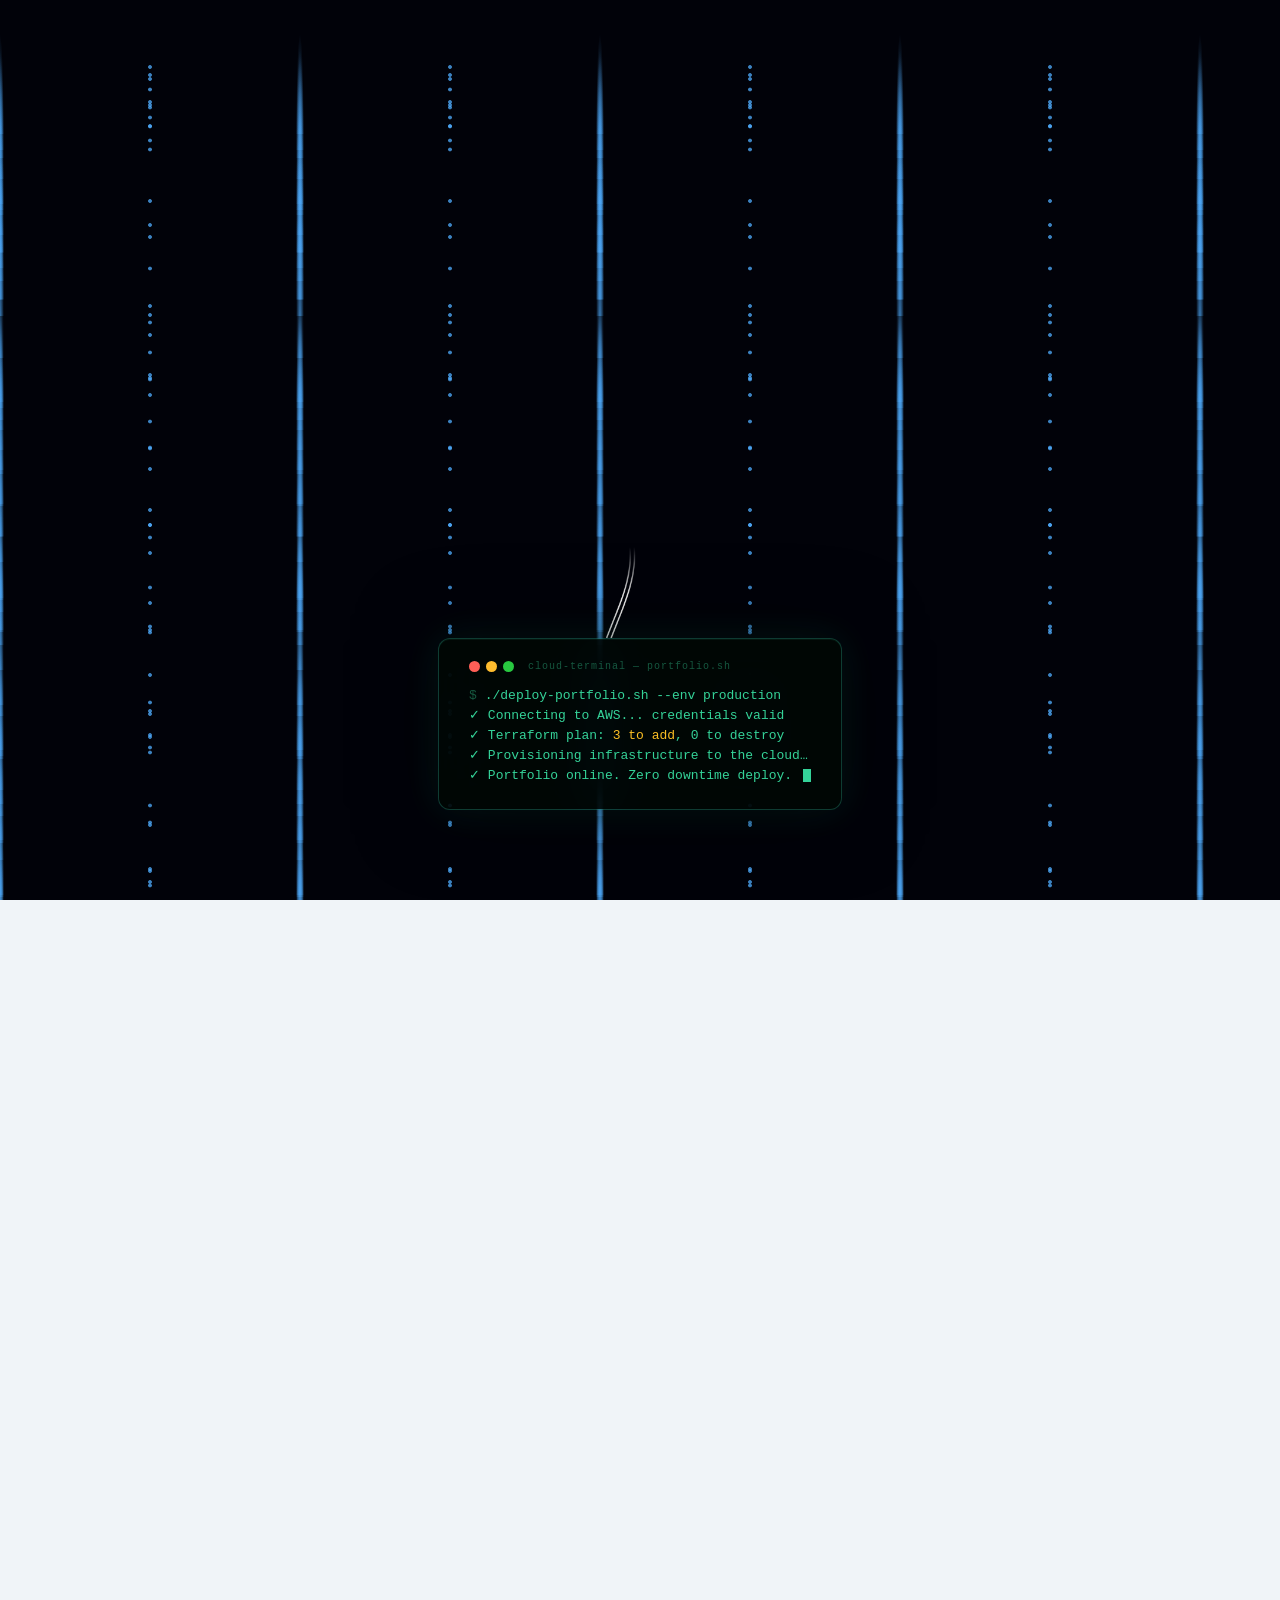
==== commit 465ac50d: "Finalize cinematic astronaut loading animation with dynamically scaled physics and transparent clipp" ====
--- a/index.html
+++ b/index.html
@@ -1,4 +1,4 @@
-﻿<!DOCTYPE html>
+<!DOCTYPE html>
 <html lang="en" class="light">
 <head>
 <meta charset="UTF-8"/>
@@ -7,7 +7,7 @@
 <link rel="icon" type="image/svg+xml" href="favicon.svg"/>
 <link rel="shortcut icon" href="favicon.svg"/>
 <!-- Security Headers -->
-<meta http-equiv="Content-Security-Policy" content="default-src 'self'; style-src 'self' https://fonts.googleapis.com; font-src https://fonts.gstatic.com; img-src 'self' data:; script-src 'self' 'unsafe-inline'; connect-src 'none'; frame-src 'none'; object-src 'none';">
+<meta http-equiv="Content-Security-Policy" content="default-src 'self'; style-src 'self' https://fonts.googleapis.com; font-src https://fonts.gstatic.com; img-src 'self' data:; script-src 'self'; connect-src 'none'; frame-src 'none'; object-src 'none';">
 <meta http-equiv="Referrer-Policy" content="no-referrer">
 <meta http-equiv="Permissions-Policy" content="camera=(), microphone=(), geolocation=(), interest-cohort=()">
 <meta http-equiv="X-Content-Type-Options" content="nosniff">
@@ -21,6 +21,13 @@
 <!-- LOADER — must be OUTSIDE #page-wrap so its opacity is independent -->
 <div id="loader">
   <div id="falling-pattern"></div>
+  <div id="astro-clip-zone">
+    <div id="astro-wrap">
+      <div id="astro-pendulum">
+        <img id="astro-fall" src="assets/images/astronaut.png" alt="Astronaut" />
+      </div>
+    </div>
+  </div>
   <div class="ldr-term">
     <div class="term-bar">
       <div class="td"></div><div class="td"></div><div class="td"></div>
@@ -268,7 +275,7 @@
     <div class="cg">
       <div class="cc rvs d1">
         <div class="ct">
-          <div class="cbadge"><img src="assets/images/badge-aws.png" alt="AWS Certified Cloud Practitioner" loading="lazy"/></div>
+          <div class="cbadge"><img src="assets/images/badge-aws.png" alt="AWS Certified Cloud Practitioner" loading="lazy" decoding="async"/></div>
           <div>
             <div class="cn">Certified Cloud Practitioner</div>
             <div class="ci">Amazon Web Services</div>
@@ -279,7 +286,7 @@
       </div>
       <div class="cc rvs d2">
         <div class="ct">
-          <div class="cbadge"><img src="assets/images/badge-azure.png" alt="Microsoft Azure Fundamentals" loading="lazy"/></div>
+          <div class="cbadge"><img src="assets/images/badge-azure.png" alt="Microsoft Azure Fundamentals" loading="lazy" decoding="async"/></div>
           <div>
             <div class="cn">Azure Fundamentals</div>
             <div class="ci">Microsoft</div>
@@ -290,7 +297,7 @@
       </div>
       <div class="cc rvs d3">
         <div class="ct">
-          <div class="cbadge"><img src="assets/images/badge-terraform.png" alt="HashiCorp Terraform Associate" loading="lazy"/></div>
+          <div class="cbadge"><img src="assets/images/badge-terraform.png" alt="HashiCorp Terraform Associate" loading="lazy" decoding="async"/></div>
           <div>
             <div class="cn">Certified: Terraform Associate</div>
             <div class="ci">HashiCorp</div>
@@ -309,19 +316,19 @@
     <div class="slbl rv">// open source &amp; side projects</div>
     <h2 class="stitle rv d1">GitHub <span>Projects.</span></h2>
     <div class="pg">
-      <div class="pc rvl" onclick="window.open('https://github.com/dhanyasukanth','_blank')">
+      <div class="pc rvl project-card">
         <div class="pt"><span class="pi">&#9729;</span><span class="pa">&#8599;</span></div>
         <div class="pn">Cloud Infra Automation</div>
         <div class="pd">Terraform modules and shell scripts for automating Azure and AWS infrastructure provisioning. Declarative, repeatable, and production-ready.</div>
         <div class="ptags"><span class="tag">Terraform</span><span class="tag">Azure</span><span class="tag">AWS</span><span class="tag">Shell</span></div>
       </div>
-      <div class="pc rv d1" onclick="window.open('https://github.com/dhanyasukanth','_blank')">
+      <div class="pc rv d1 project-card">
         <div class="pt"><span class="pi">&#128202;</span><span class="pa">&#8599;</span></div>
         <div class="pn">Monitoring Stack Setup</div>
         <div class="pd">Grafana + Prometheus + OpenSearch configuration for end-to-end observability across cloud and on-premise environments.</div>
         <div class="ptags"><span class="tag">Grafana</span><span class="tag">Prometheus</span><span class="tag">OpenSearch</span><span class="tag">Python</span></div>
       </div>
-      <div class="pc rvr d2" onclick="window.open('https://github.com/dhanyasukanth','_blank')">
+      <div class="pc rvr d2 project-card">
         <div class="pt"><span class="pi">&#129302;</span><span class="pa">&#8599;</span></div>
         <div class="pn">IoT with AWS IoT Core</div>
         <div class="pd">MQTT-based IoT solutions using AWS IoT Core and Blynk with C and Python firmware for connected device architectures.</div>
@@ -390,7 +397,7 @@
 </footer>
 
 <!-- CHATBOT -->
-<button id="chatfab" onclick="toggleChat()" aria-label="Open portfolio assistant">
+<button id="chatfab" aria-label="Open portfolio assistant">
   <span class="fab-ring"></span>
   <svg class="fab-ico fab-bot" viewBox="0 0 24 24" fill="none" stroke="currentColor" stroke-width="2" stroke-linecap="round" stroke-linejoin="round" width="22" height="22"><rect x="3" y="11" width="18" height="10" rx="2"/><path d="M12 11V7"/><circle cx="12" cy="5" r="2"/><line x1="8" y1="15" x2="8" y2="15"/><line x1="16" y1="15" x2="16" y2="15"/></svg>
   <svg class="fab-ico fab-x" viewBox="0 0 24 24" fill="none" stroke="currentColor" stroke-width="2.5" stroke-linecap="round" width="20" height="20"><path d="M18 6L6 18M6 6l12 12"/></svg>
@@ -404,7 +411,7 @@
         <div class="cw-status"><span class="cw-online"></span>Online &mdash; Ask me about Dhanya</div>
       </div>
     </div>
-    <button class="cw-close" onclick="toggleChat()"><svg viewBox="0 0 24 24" fill="none" stroke="currentColor" stroke-width="2.5" stroke-linecap="round" width="15" height="15"><path d="M18 6L6 18M6 6l12 12"/></svg></button>
+    <button class="cw-close" id="chatclose"><svg viewBox="0 0 24 24" fill="none" stroke="currentColor" stroke-width="2.5" stroke-linecap="round" width="15" height="15"><path d="M18 6L6 18M6 6l12 12"/></svg></button>
   </div>
   <div class="chm" id="chm">
     <div class="msg bot">Hello! I&rsquo;m Dhanya&rsquo;s portfolio assistant. Feel free to ask about his skills, certifications, experience, or how to get in touch.</div>
@@ -412,8 +419,8 @@
   <div class="chq" id="chq"></div>
   <div class="cw-foot">
     <div class="cw-inp-row">
-      <input type="text" id="chinp" placeholder="Ask anything about Dhanya..." onkeydown="if(event.key==='Enter')sendMsg()"/>
-      <button id="chsnd" onclick="sendMsg()" title="Send"><svg viewBox="0 0 24 24" fill="none" stroke="currentColor" stroke-width="2.5" stroke-linecap="round" stroke-linejoin="round" width="15" height="15"><path d="M22 2L11 13"/><path d="M22 2L15 22 11 13 2 9z"/></svg></button>
+      <input type="text" id="chinp" placeholder="Ask anything about Dhanya..."/>
+      <button id="chsnd" title="Send"><svg viewBox="0 0 24 24" fill="none" stroke="currentColor" stroke-width="2.5" stroke-linecap="round" stroke-linejoin="round" width="15" height="15"><path d="M22 2L11 13"/><path d="M22 2L15 22 11 13 2 9z"/></svg></button>
     </div>
     <div class="cw-hint">
       <span>Press <kbd>Enter</kbd> to send</span>
--- a/assets/css/style.css
+++ b/assets/css/style.css
@@ -24,7 +24,7 @@
 }
 html{scroll-behavior:smooth;background:#040610;transition:background .6s cubic-bezier(.22,1,.36,1)}
 html.light{background:#f0f4f8}
-#webgl-bg{position:absolute;top:0;left:0;width:100%;height:100vh;z-index:0;pointer-events:none;display:block;touch-action:none}
+#webgl-bg{position:absolute;top:0;left:0;width:100%;height:100vh;height:100dvh;z-index:0;pointer-events:none;display:block;touch-action:none}
 #page-wrap{position:relative;z-index:1;opacity:0;transform:translateY(7px);transition:opacity .9s cubic-bezier(.22,1,.36,1),transform .9s cubic-bezier(.22,1,.36,1)}
 body.page-ready #page-wrap{opacity:1;transform:none}
 body{background:var(--bg);color:var(--text);font-family:'Cabinet Grotesk',sans-serif;font-size:16px;font-weight:500;overflow-x:hidden;cursor:none;transition:background .6s cubic-bezier(.22,1,.36,1),color .6s cubic-bezier(.22,1,.36,1)}
@@ -40,7 +40,7 @@
 
 /* ======= LOADER ======= */
 #loader{
-  position:fixed;inset:0;z-index:10000;overflow:hidden;
+  position:fixed;top:0;left:0;width:100%;height:100vh;height:100dvh;z-index:10000;overflow:hidden;
   display:flex;flex-direction:column;align-items:center;justify-content:flex-end;
   padding-bottom:10vh;
   background:#010209;
@@ -49,8 +49,48 @@
 }
 #loader.out{opacity:0;visibility:hidden;pointer-events:none;transform:scale(1.06)}
 
+/* Cinematic Astronaut Drop */
+/* Slices the astronaut out of existence exactly when he touches the terminal pane */
+#astro-clip-zone {
+  position: absolute;
+  top: 0;
+  left: 0;
+  width: 100%;
+  height: 100vh; /* Will be strictly overridden by Javascript to match the terminal lip */
+  overflow: hidden; /* Dissolves the image invisibly! */
+  z-index: 15;
+}
+
+#astro-wrap {
+  position: absolute;
+  left: 50%;
+  top: -50vh; /* Drastically reduced altitude to kill the initial drop latency */
+  transform: translateX(-50%);
+  transition: top 3.8s cubic-bezier(0.4, 0, 0.2, 1); /* Enhanced gravity deceleration */
+  pointer-events: none;
+  /* Gracefully fades the top edge of the asset so the original tether disappears smoothly into the darkness */
+  -webkit-mask-image: linear-gradient(to bottom, transparent 0%, black 8%);
+  mask-image: linear-gradient(to bottom, transparent 0%, black 8%);
+}
+/* Pendulum physics applies realistic swinging to both astronaut AND tether */
+#astro-pendulum {
+  position: relative;
+  width: 100%;
+  animation: sway 2.5s cubic-bezier(0.4, 0, 0.6, 1) infinite alternate;
+  transform-origin: 50% -800px; /* Pivots from high above */
+}
+#astro-fall {
+  display: block;
+  width: 100%;
+  height: auto;
+}
+@keyframes sway {
+  from { transform: rotate(-4deg); }
+  to { transform: rotate(4deg); }
+}
+
 /* Falling Pattern Loader */
-#falling-pattern{position:absolute;inset:0;z-index:1;background-color:#010209;background-image:radial-gradient(4px 100px at 0px 235px,rgba(79,172,254,.5),transparent),radial-gradient(4px 100px at 300px 235px,rgba(79,172,254,.5),transparent),radial-gradient(1.5px 1.5px at 150px 117.5px,rgba(79,172,254,.75) 100%,transparent 150%),radial-gradient(4px 100px at 0px 252px,rgba(79,172,254,.5),transparent),radial-gradient(4px 100px at 300px 252px,rgba(79,172,254,.5),transparent),radial-gradient(1.5px 1.5px at 150px 126px,rgba(79,172,254,.75) 100%,transparent 150%),radial-gradient(4px 100px at 0px 150px,rgba(79,172,254,.5),transparent),radial-gradient(4px 100px at 300px 150px,rgba(79,172,254,.5),transparent),radial-gradient(1.5px 1.5px at 150px 75px,rgba(79,172,254,.75) 100%,transparent 150%),radial-gradient(4px 100px at 0px 253px,rgba(79,172,254,.5),transparent),radial-gradient(4px 100px at 300px 253px,rgba(79,172,254,.5),transparent),radial-gradient(1.5px 1.5px at 150px 126.5px,rgba(79,172,254,.75) 100%,transparent 150%),radial-gradient(4px 100px at 0px 204px,rgba(79,172,254,.5),transparent),radial-gradient(4px 100px at 300px 204px,rgba(79,172,254,.5),transparent),radial-gradient(1.5px 1.5px at 150px 102px,rgba(79,172,254,.75) 100%,transparent 150%),radial-gradient(4px 100px at 0px 134px,rgba(79,172,254,.5),transparent),radial-gradient(4px 100px at 300px 134px,rgba(79,172,254,.5),transparent),radial-gradient(1.5px 1.5px at 150px 67px,rgba(79,172,254,.75) 100%,transparent 150%),radial-gradient(4px 100px at 0px 179px,rgba(79,172,254,.5),transparent),radial-gradient(4px 100px at 300px 179px,rgba(79,172,254,.5),transparent),radial-gradient(1.5px 1.5px at 150px 89.5px,rgba(79,172,254,.75) 100%,transparent 150%),radial-gradient(4px 100px at 0px 299px,rgba(79,172,254,.5),transparent),radial-gradient(4px 100px at 300px 299px,rgba(79,172,254,.5),transparent),radial-gradient(1.5px 1.5px at 150px 149.5px,rgba(79,172,254,.75) 100%,transparent 150%),radial-gradient(4px 100px at 0px 215px,rgba(79,172,254,.5),transparent),radial-gradient(4px 100px at 300px 215px,rgba(79,172,254,.5),transparent),radial-gradient(1.5px 1.5px at 150px 107.5px,rgba(79,172,254,.75) 100%,transparent 150%),radial-gradient(4px 100px at 0px 281px,rgba(79,172,254,.5),transparent),radial-gradient(4px 100px at 300px 281px,rgba(79,172,254,.5),transparent),radial-gradient(1.5px 1.5px at 150px 140.5px,rgba(79,172,254,.75) 100%,transparent 150%),radial-gradient(4px 100px at 0px 158px,rgba(79,172,254,.5),transparent),radial-gradient(4px 100px at 300px 158px,rgba(79,172,254,.5),transparent),radial-gradient(1.5px 1.5px at 150px 79px,rgba(79,172,254,.75) 100%,transparent 150%),radial-gradient(4px 100px at 0px 210px,rgba(79,172,254,.5),transparent),radial-gradient(4px 100px at 300px 210px,rgba(79,172,254,.5),transparent),radial-gradient(1.5px 1.5px at 150px 105px,rgba(79,172,254,.75) 100%,transparent 150%);background-size:300px 235px,300px 235px,300px 235px,300px 252px,300px 252px,300px 252px,300px 150px,300px 150px,300px 150px,300px 253px,300px 253px,300px 253px,300px 204px,300px 204px,300px 204px,300px 134px,300px 134px,300px 134px,300px 179px,300px 179px,300px 179px,300px 299px,300px 299px,300px 299px,300px 215px,300px 215px,300px 215px,300px 281px,300px 281px,300px 281px,300px 158px,300px 158px,300px 158px,300px 210px,300px 210px,300px 210px;animation:fallingLines 130s linear infinite}
+#falling-pattern{position:absolute;top:0;left:0;right:0;bottom:0;z-index:1;background-color:transparent;background-image:radial-gradient(4px 100px at 0px 235px,rgba(79,172,254,.5),transparent),radial-gradient(4px 100px at 300px 235px,rgba(79,172,254,.5),transparent),radial-gradient(1.5px 1.5px at 150px 117.5px,rgba(79,172,254,.75) 100%,transparent 150%),radial-gradient(4px 100px at 0px 252px,rgba(79,172,254,.5),transparent),radial-gradient(4px 100px at 300px 252px,rgba(79,172,254,.5),transparent),radial-gradient(1.5px 1.5px at 150px 126px,rgba(79,172,254,.75) 100%,transparent 150%),radial-gradient(4px 100px at 0px 150px,rgba(79,172,254,.5),transparent),radial-gradient(4px 100px at 300px 150px,rgba(79,172,254,.5),transparent),radial-gradient(1.5px 1.5px at 150px 75px,rgba(79,172,254,.75) 100%,transparent 150%),radial-gradient(4px 100px at 0px 253px,rgba(79,172,254,.5),transparent),radial-gradient(4px 100px at 300px 253px,rgba(79,172,254,.5),transparent),radial-gradient(1.5px 1.5px at 150px 126.5px,rgba(79,172,254,.75) 100%,transparent 150%),radial-gradient(4px 100px at 0px 204px,rgba(79,172,254,.5),transparent),radial-gradient(4px 100px at 300px 204px,rgba(79,172,254,.5),transparent),radial-gradient(1.5px 1.5px at 150px 102px,rgba(79,172,254,.75) 100%,transparent 150%),radial-gradient(4px 100px at 0px 134px,rgba(79,172,254,.5),transparent),radial-gradient(4px 100px at 300px 134px,rgba(79,172,254,.5),transparent),radial-gradient(1.5px 1.5px at 150px 67px,rgba(79,172,254,.75) 100%,transparent 150%),radial-gradient(4px 100px at 0px 179px,rgba(79,172,254,.5),transparent),radial-gradient(4px 100px at 300px 179px,rgba(79,172,254,.5),transparent),radial-gradient(1.5px 1.5px at 150px 89.5px,rgba(79,172,254,.75) 100%,transparent 150%),radial-gradient(4px 100px at 0px 299px,rgba(79,172,254,.5),transparent),radial-gradient(4px 100px at 300px 299px,rgba(79,172,254,.5),transparent),radial-gradient(1.5px 1.5px at 150px 149.5px,rgba(79,172,254,.75) 100%,transparent 150%),radial-gradient(4px 100px at 0px 215px,rgba(79,172,254,.5),transparent),radial-gradient(4px 100px at 300px 215px,rgba(79,172,254,.5),transparent),radial-gradient(1.5px 1.5px at 150px 107.5px,rgba(79,172,254,.75) 100%,transparent 150%),radial-gradient(4px 100px at 0px 281px,rgba(79,172,254,.5),transparent),radial-gradient(4px 100px at 300px 281px,rgba(79,172,254,.5),transparent),radial-gradient(1.5px 1.5px at 150px 140.5px,rgba(79,172,254,.75) 100%,transparent 150%),radial-gradient(4px 100px at 0px 158px,rgba(79,172,254,.5),transparent),radial-gradient(4px 100px at 300px 158px,rgba(79,172,254,.5),transparent),radial-gradient(1.5px 1.5px at 150px 79px,rgba(79,172,254,.75) 100%,transparent 150%),radial-gradient(4px 100px at 0px 210px,rgba(79,172,254,.5),transparent),radial-gradient(4px 100px at 300px 210px,rgba(79,172,254,.5),transparent),radial-gradient(1.5px 1.5px at 150px 105px,rgba(79,172,254,.75) 100%,transparent 150%);background-size:300px 235px,300px 235px,300px 235px,300px 252px,300px 252px,300px 252px,300px 150px,300px 150px,300px 150px,300px 253px,300px 253px,300px 253px,300px 204px,300px 204px,300px 204px,300px 134px,300px 134px,300px 134px,300px 179px,300px 179px,300px 179px,300px 299px,300px 299px,300px 299px,300px 215px,300px 215px,300px 215px,300px 281px,300px 281px,300px 281px,300px 158px,300px 158px,300px 158px,300px 210px,300px 210px,300px 210px;animation:fallingLines 130s linear infinite}
 @keyframes fallingLines{from{background-position:0px 220px,3px 220px,151.5px 337.5px,25px 24px,28px 24px,176.5px 150px,50px 16px,53px 16px,201.5px 91px,75px 224px,78px 224px,226.5px 230.5px,100px 19px,103px 19px,251.5px 121px,125px 120px,128px 120px,276.5px 187px,150px 31px,153px 31px,301.5px 120.5px,175px 235px,178px 235px,326.5px 384.5px,200px 121px,203px 121px,351.5px 228.5px,225px 224px,228px 224px,376.5px 364.5px,250px 26px,253px 26px,401.5px 105px,275px 75px,278px 75px,426.5px 180px}to{background-position:0px 6800px,3px 6800px,151.5px 6917.5px,25px 13632px,28px 13632px,176.5px 13758px,50px 5416px,53px 5416px,201.5px 5491px,75px 17175px,78px 17175px,226.5px 17301.5px,100px 5119px,103px 5119px,251.5px 5221px,125px 8428px,128px 8428px,276.5px 8495px,150px 9876px,153px 9876px,301.5px 9965.5px,175px 13391px,178px 13391px,326.5px 13540.5px,200px 14741px,203px 14741px,351.5px 14848.5px,225px 18770px,228px 18770px,376.5px 18910.5px,250px 5082px,253px 5082px,401.5px 5161px,275px 6375px,278px 6375px,426.5px 6480px}}
 /* Terminal card */
 .ldr-term{
@@ -68,8 +108,8 @@
 .td:nth-child(1){background:#ff5f57}.td:nth-child(2){background:#febc2e}.td:nth-child(3){background:#28c840}
 .term-ttl{margin-left:8px;font-size:10px;color:rgba(52,211,153,.4);letter-spacing:.1em}
 .tl{margin:4px 0;opacity:0;animation:tlIn .35s ease forwards}
-.tl:nth-child(1){animation-delay:.1s}.tl:nth-child(2){animation-delay:.5s}
-.tl:nth-child(3){animation-delay:.9s}.tl:nth-child(4){animation-delay:1.3s}.tl:nth-child(5){animation-delay:1.7s}
+.tl:nth-child(2){animation-delay:.1s}.tl:nth-child(3){animation-delay:.5s}
+.tl:nth-child(4){animation-delay:.9s}.tl:nth-child(5){animation-delay:1.3s}.tl:nth-child(6){animation-delay:1.7s}
 .g{color:#34d399}.y{color:#fbbf24}.m{color:rgba(52,211,153,.4)}
 .tcur{display:inline-block;width:8px;height:13px;background:#34d399;animation:tcurBlink .7s steps(1) infinite;vertical-align:middle;margin-left:3px}
 @keyframes tlIn{from{opacity:0;transform:translateX(-8px)}to{opacity:1;transform:none}}
@@ -165,7 +205,7 @@
 .mobn-toggle-label{font-family:'JetBrains Mono',monospace;font-size:12px;color:var(--muted);letter-spacing:.06em}
 
 /* HERO */
-#hero{min-height:100vh;display:flex;align-items:center;padding:140px 7% 100px;position:relative;overflow:hidden}
+#hero{min-height:100vh;min-height:100dvh;display:flex;align-items:center;padding:140px 7% 100px;position:relative;overflow:hidden}
 .h-grid{position:absolute;inset:0;pointer-events:none;background-image:linear-gradient(rgba(79,172,254,.02) 1px,transparent 1px),linear-gradient(90deg,rgba(79,172,254,.02) 1px,transparent 1px);background-size:72px 72px;mask-image:radial-gradient(ellipse 70% 75% at 50% 50%,#000 20%,transparent 80%)}
 .h-atmo{position:absolute;top:-20%;left:-15%;width:70%;height:95%;background:radial-gradient(ellipse,rgba(79,172,254,.06) 0%,rgba(167,139,250,.04) 40%,transparent 68%);animation:atmoF 10s ease-in-out infinite;pointer-events:none}
 .h-atmo2{position:absolute;bottom:-10%;right:-5%;width:45%;height:60%;background:radial-gradient(ellipse,rgba(167,139,250,.04) 0%,transparent 65%);animation:atmoF 13s ease-in-out infinite reverse;pointer-events:none}
@@ -219,7 +259,7 @@
 /* SECTIONS */
 section{padding:112px 7%}
 .si{max-width:1080px;margin:0 auto;position:relative;z-index:1}
-.slbl{font-family:'JetBrains Mono',monospace;font-size:10px;letter-spacing:.2em;color:var(--accent);text-transform:uppercase;margin-bottom:16px;display:flex;align-items:center;gap:12px}
+.slbl{font-family:'JetBrains Mono',monospace;font-size:10px;font-weight:600;letter-spacing:.2em;color:var(--accent);text-transform:uppercase;margin-bottom:16px;display:flex;align-items:center;gap:12px}
 .slbl::before{content:'';width:24px;height:1px;background:linear-gradient(to right,var(--accent),transparent);flex-shrink:0}
 .stitle{font-family:'Clash Display',sans-serif;font-weight:800;font-size:clamp(36px,5.5vw,64px);line-height:1.02;color:var(--white);margin-bottom:16px}
 body.light .stitle{color:var(--text)}
@@ -253,7 +293,7 @@
 .st:hover::after{transform:scaleX(1)}
 .st:hover{background:rgba(79,172,254,.035)}
 .stn{font-family:'Clash Display',sans-serif;font-weight:700;font-size:clamp(36px,4.5vw,56px);background:linear-gradient(135deg,var(--accent),var(--accent2));-webkit-background-clip:text;background-clip:text;-webkit-text-fill-color:transparent;line-height:1;margin-bottom:10px}
-.stl{font-family:'JetBrains Mono',monospace;font-size:10px;letter-spacing:.1em;color:var(--muted);text-transform:uppercase}
+.stl{font-family:'JetBrains Mono',monospace;font-size:10px;font-weight:600;letter-spacing:.1em;color:var(--muted);text-transform:uppercase}
 
 /* ABOUT */
 #about{background:transparent;position:relative;overflow:hidden}
@@ -262,7 +302,7 @@
 .bio p{font-size:16px;color:var(--muted);line-height:1.95;margin-bottom:22px;font-weight:500}
 .bio p strong{color:var(--accent)}.bio p em{color:var(--text);font-style:normal}
 .skg{display:flex;flex-direction:column;gap:28px}
-.sg-l{font-family:'JetBrains Mono',monospace;font-size:10px;letter-spacing:.14em;color:var(--accent2);text-transform:uppercase;margin-bottom:12px}
+.sg-l{font-family:'JetBrains Mono',monospace;font-size:10px;font-weight:600;letter-spacing:.14em;color:var(--accent2);text-transform:uppercase;margin-bottom:12px}
 .pills{display:flex;flex-wrap:wrap;gap:8px}
 .pill{font-family:'JetBrains Mono',monospace;font-size:11px;padding:6px 14px;border:1px solid var(--border);border-radius:100px;color:var(--text);background:rgba(79,172,254,.06);backdrop-filter:blur(10px);-webkit-backdrop-filter:blur(10px);transition:all .25s cubic-bezier(.2,.8,.3,1);white-space:nowrap}
 .pill:hover{border-color:var(--accent);color:var(--accent);background:rgba(79,172,254,.06);transform:translateY(-2px)}
@@ -352,7 +392,7 @@
 .ccd{background:var(--card-bg);backdrop-filter:blur(22px);-webkit-backdrop-filter:blur(22px);border:1.5px solid rgba(100,160,255,0.45);border-radius:20px;padding:24px 16px;transition:opacity .55s cubic-bezier(.22,1,.36,1),border-color .3s,transform .55s cubic-bezier(.22,1,.36,1),box-shadow .3s;text-align:center;box-shadow:inset 0 1px 0 rgba(255,255,255,.18),0 4px 20px rgba(0,0,0,.22)}
 .ccd:hover{border-color:rgba(79,172,254,.28);transform:translateY(-6px);box-shadow:0 16px 48px rgba(79,172,254,.1)}
 .ccd-ic{font-size:26px;margin-bottom:10px;display:flex;justify-content:center}
-.ccd-l{font-family:'JetBrains Mono',monospace;font-size:10px;letter-spacing:.1em;color:var(--muted);text-transform:uppercase;margin-bottom:5px}
+.ccd-l{font-family:'JetBrains Mono',monospace;font-size:10px;font-weight:600;letter-spacing:.1em;color:var(--muted);text-transform:uppercase;margin-bottom:5px}
 .ccd-v{font-size:12px;color:var(--text);font-family:'JetBrains Mono',monospace;word-break:break-all;line-height:1.55}
 .cbtn-row{display:flex;justify-content:center;flex-wrap:wrap;gap:14px;margin-top:8px}
 .cbtn-li{display:inline-flex;align-items:center;gap:10px;background:linear-gradient(135deg,#0077b5,#005f93);color:#fff;padding:13px 32px;border-radius:100px;font-family:'Cabinet Grotesk',sans-serif;font-weight:700;font-size:14px;border:none;cursor:pointer;transition:transform .28s,box-shadow .28s}
@@ -398,7 +438,7 @@
 body.light .cc,body.light .pc{background:rgba(200,215,240,.45);backdrop-filter:blur(22px);-webkit-backdrop-filter:blur(22px);border:1.5px solid rgba(10,30,80,.38);box-shadow:inset 0 1px 0 rgba(255,255,255,.8),inset 0 -1px 0 rgba(0,0,0,.08),0 8px 32px rgba(10,30,80,.12)}
 body.light .cbadge{background:#fff;border:1.5px solid rgba(10,30,80,.18);box-shadow:0 2px 10px rgba(10,30,80,.12)}
 body.light .ccd{background:rgba(200,215,240,.45);backdrop-filter:blur(20px);-webkit-backdrop-filter:blur(20px);border:1.5px solid rgba(10,30,80,.35);box-shadow:inset 0 1px 0 rgba(255,255,255,.8),inset 0 -1px 0 rgba(0,0,0,.08),0 4px 20px rgba(10,30,80,.1)}
-body.light .cc:hover,body.light .pc:hover{border-color:rgba(10,30,80,.6);box-shadow:inset 0 1px 0 rgba(255,255,255,.9),inset 0 -1px 0 rgba(0,0,0,.1),0 24px 60px rgba(18,86,180,.18),0 8px 24px rgba(18,86,180,.1);transform:translateY(-9px);background:rgba(200,215,240,.6)}
+body.light .cc:hover,body.light .pc:hover,body.light .ccd:hover{border-color:var(--accent);box-shadow:inset 0 1px 0 rgba(255,255,255,.9),inset 0 -1px 0 rgba(0,0,0,.1),0 24px 60px rgba(18,86,180,.25),0 8px 24px rgba(18,86,180,.2),0 0 0 1px var(--accent);transform:translateY(-8px);background:rgba(210,225,250,.8)}
 body.light #about,body.light #experience,body.light #certs,body.light #projects,body.light #contact{background:transparent}
 body.light #stats{background:rgba(220,230,245,0.55);backdrop-filter:blur(10px);-webkit-backdrop-filter:blur(10px)}
 body.light .chip:hover{border-color:var(--accent);color:var(--accent);background:rgba(18,86,180,.1);box-shadow:0 4px 16px rgba(18,86,180,.2);transform:translateY(-3px) scale(1.04)}
@@ -503,6 +543,36 @@
 body.light .cw-close:hover{background:rgba(0,0,0,.07)}
 body.light .cw-hint kbd{background:rgba(0,0,0,.06);border-color:rgba(0,0,0,.14)}
 
+/* TEXT & HOVER INTERACTIONS */
+.exu li, .bio p, .h-desc { transition: color 0.2s ease; }
+.exu li:hover, .bio p:hover, .h-desc:hover { color: #60d4ff; }
+body.light .exu li, body.light .bio p, body.light .h-desc { font-weight: 500; }
+body.light .exu li:hover, body.light .bio p:hover, body.light .h-desc:hover { color: #0055cc; }
+
+.exu li::before { transition: transform 0.2s ease, color 0.2s ease; }
+.exu li:hover::before { transform: scale(1.5); color: #60d4ff; }
+body.light .exu li::before { color: #1a4fa8; }
+body.light .exu li:hover::before { color: #0055cc; }
+
+.pill { transition: all .25s cubic-bezier(0.2, 0.8, 0.3, 1), color 0.2s ease; }
+.pill:hover { background: rgba(79,172,254,.1); border-color: #60d4ff; color: #60d4ff; transform: translateY(-2px); }
+body.light .pill:hover { border-color: #0055cc; color: #0055cc; background: rgba(0,85,204,.1); }
+
+/* DESKTOP/TABLET OPTIMIZED LABELS */
+@media(min-width:768px){
+  .slbl{font-size:14px;letter-spacing:.25em;gap:18px}
+  .slbl::before{width:36px}
+  .stl{font-size:13px;letter-spacing:.15em}
+  .sg-l{font-size:13px;letter-spacing:.18em}
+  .ccd-l{font-size:12px;letter-spacing:.15em}
+  .bio p{font-size:18px;line-height:2}
+  .exu li{font-size:17px;line-height:1.95}
+  .ext{font-size:26px}
+  .exc{font-size:14px}
+  .exd{font-size:13px;padding:7px 18px}
+  .pill{font-size:13px;padding:8px 18px}
+}
+
 /* RESPONSIVE */
 @media(max-width:900px){
   .ag{grid-template-columns:1fr;gap:44px}
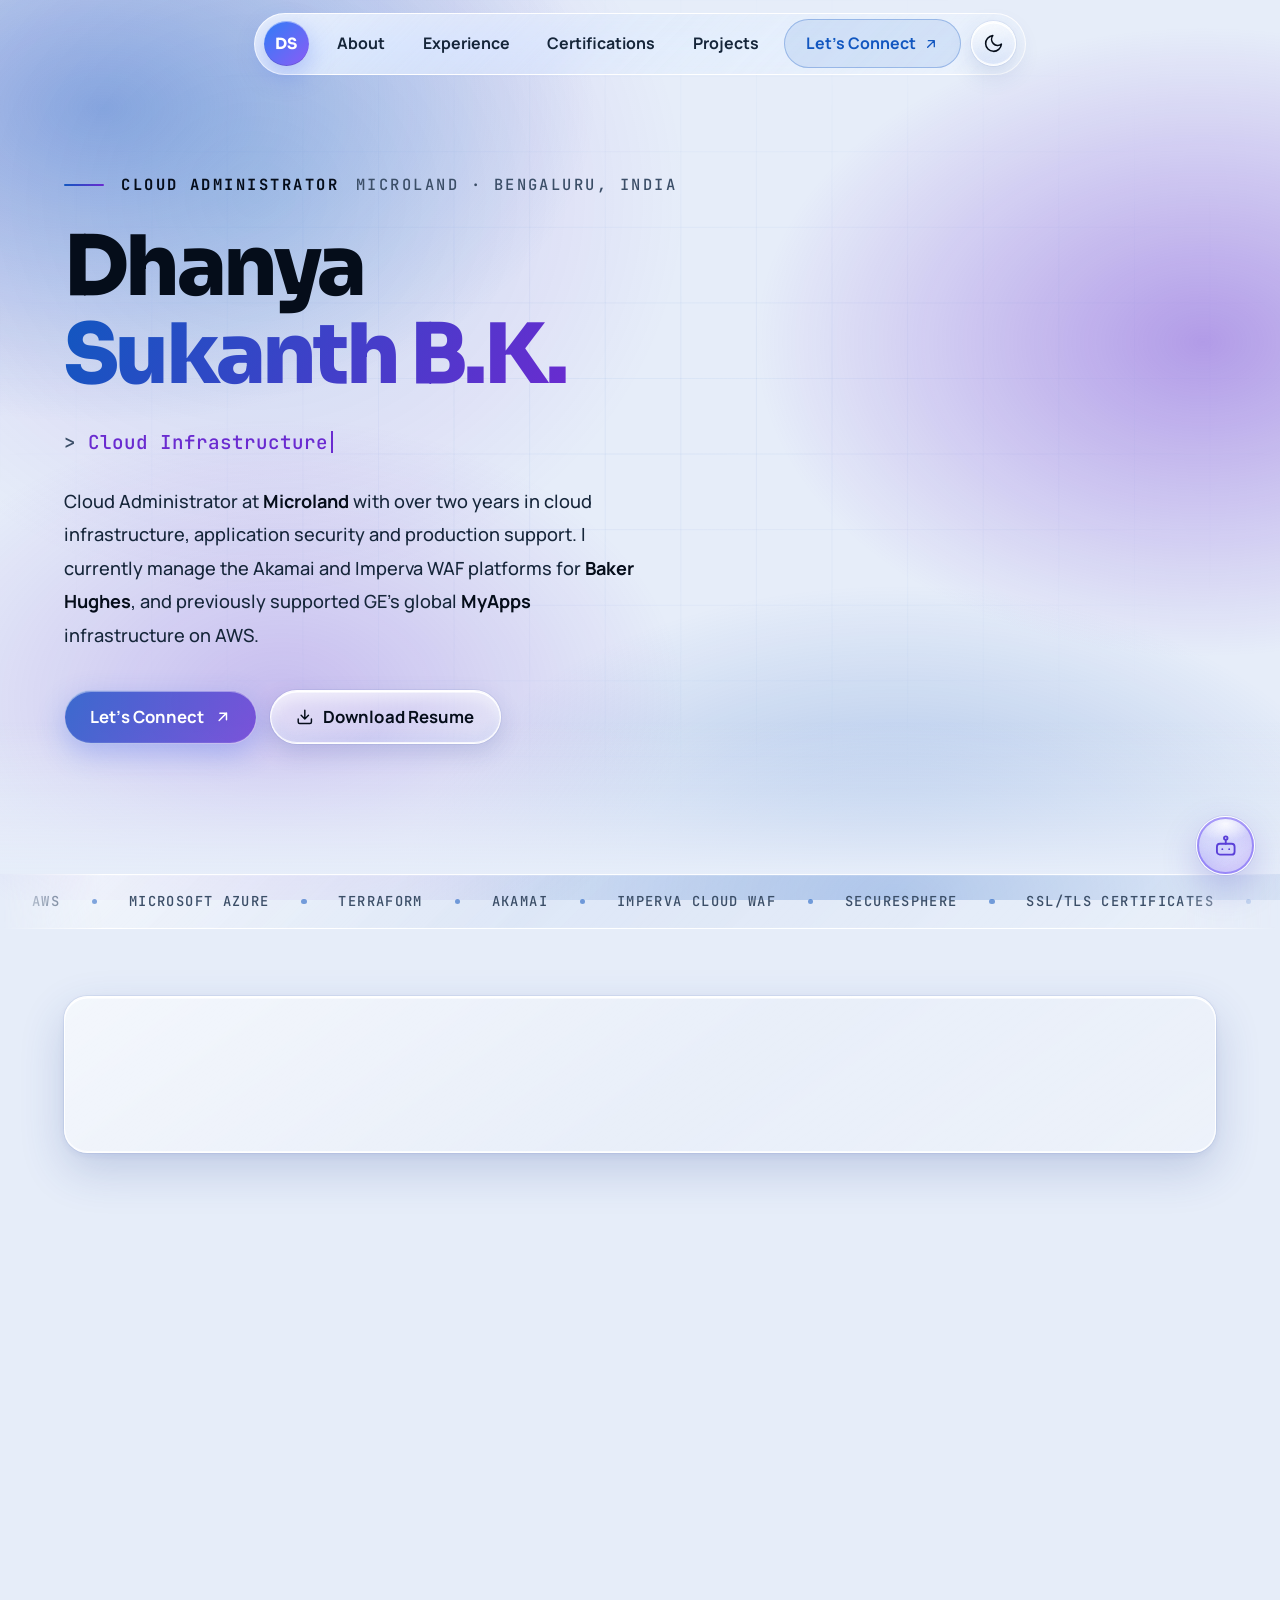
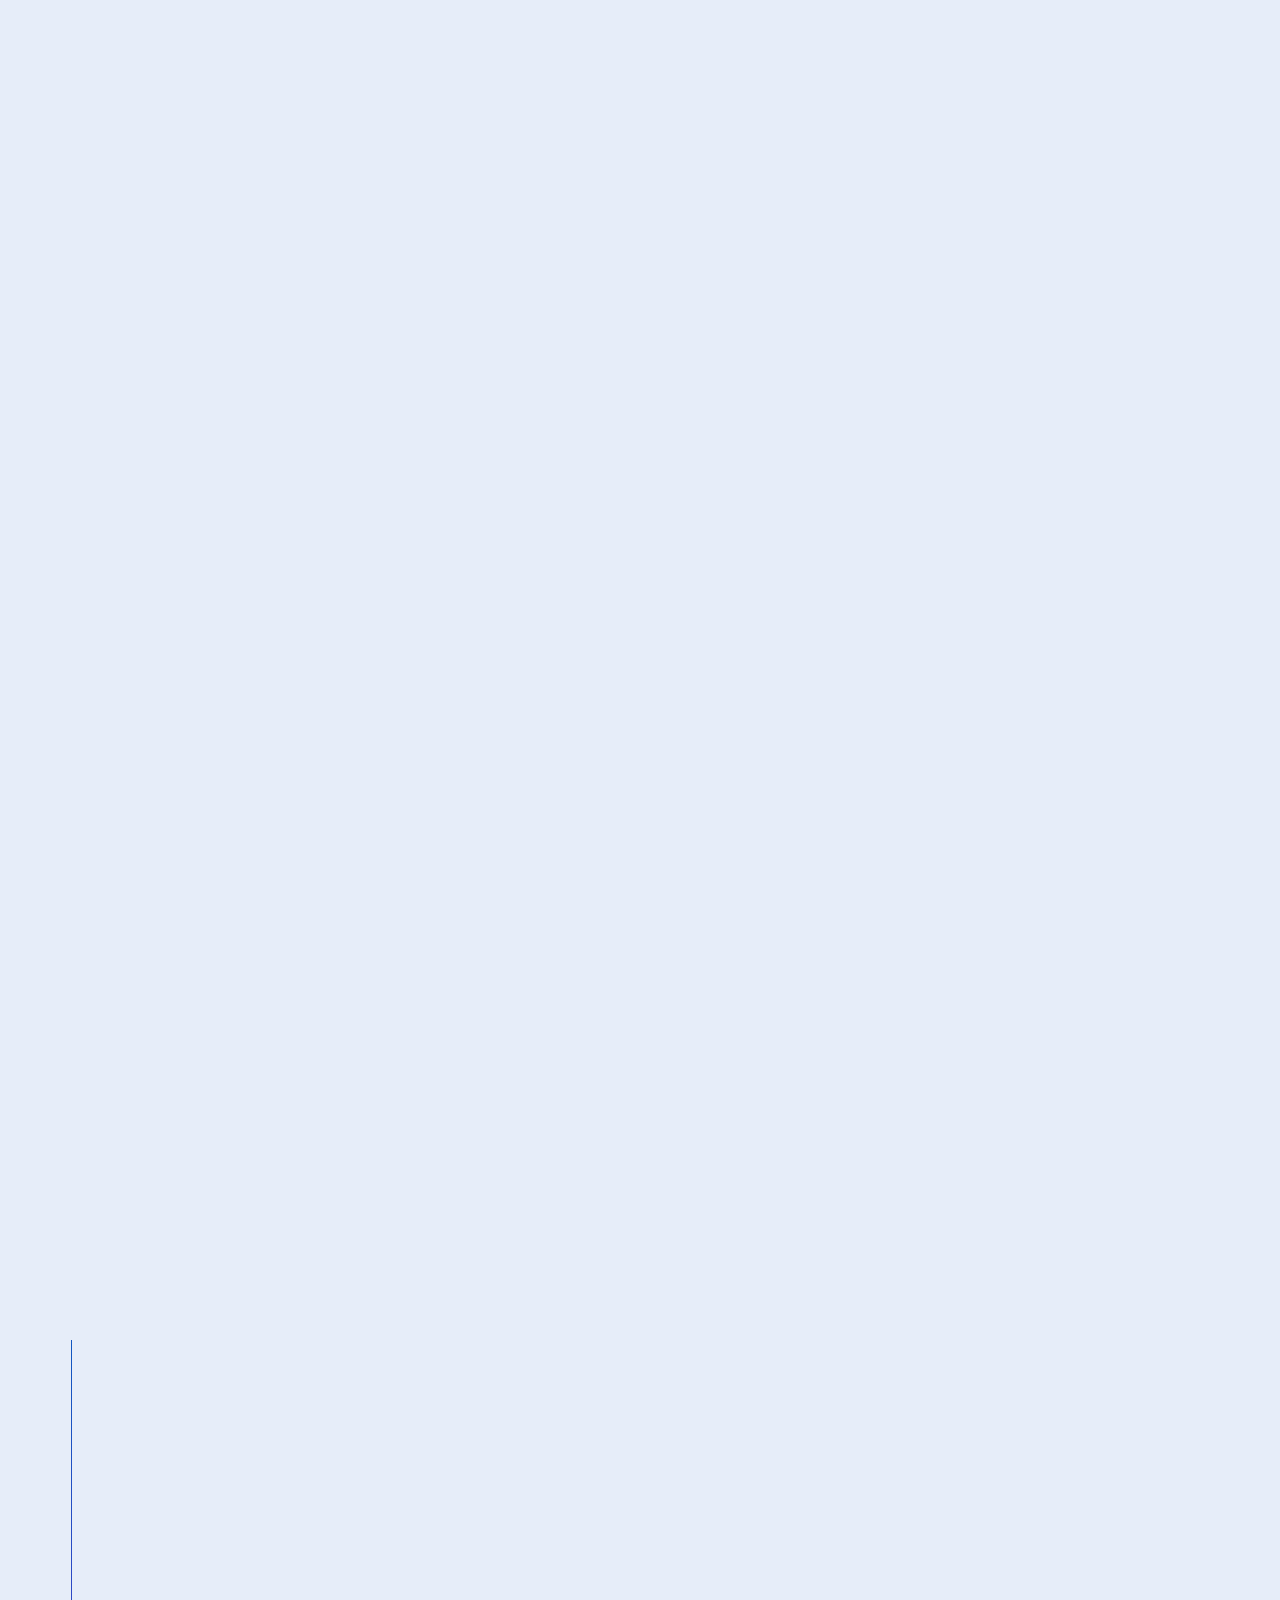
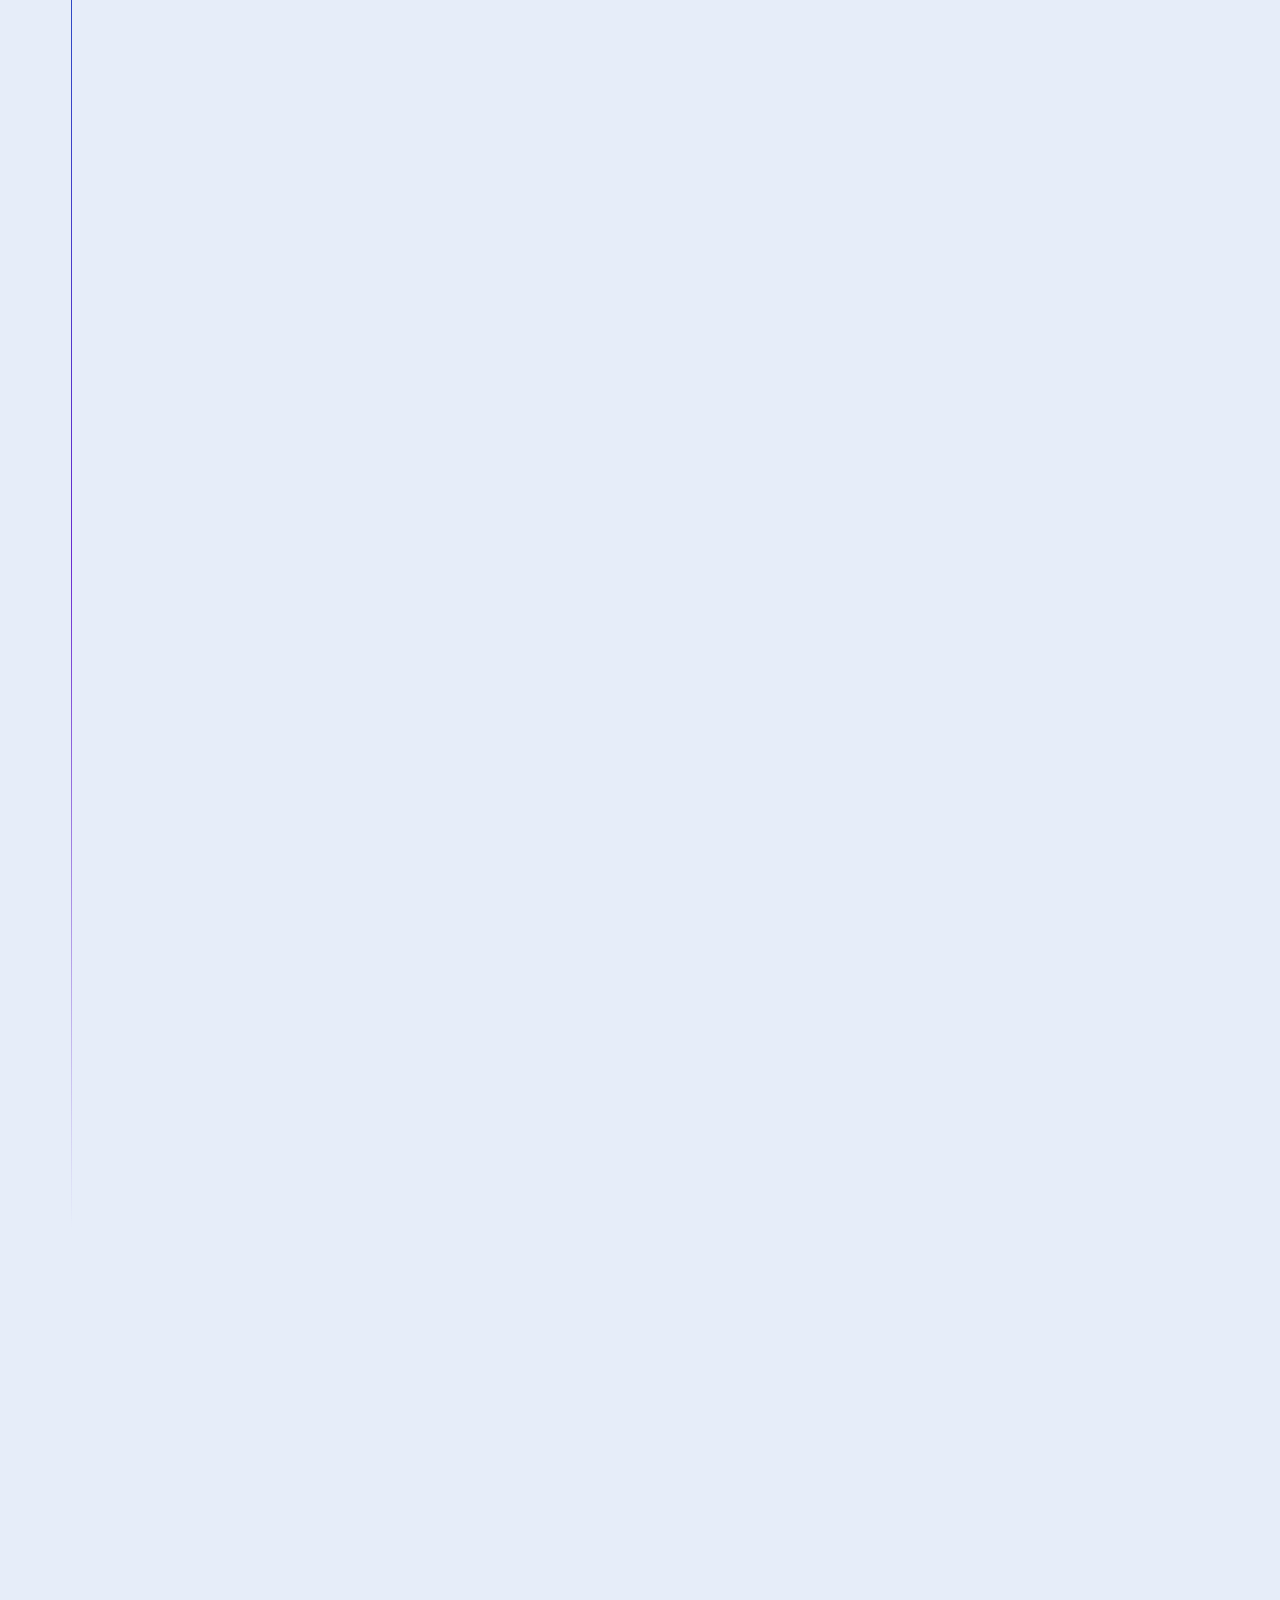
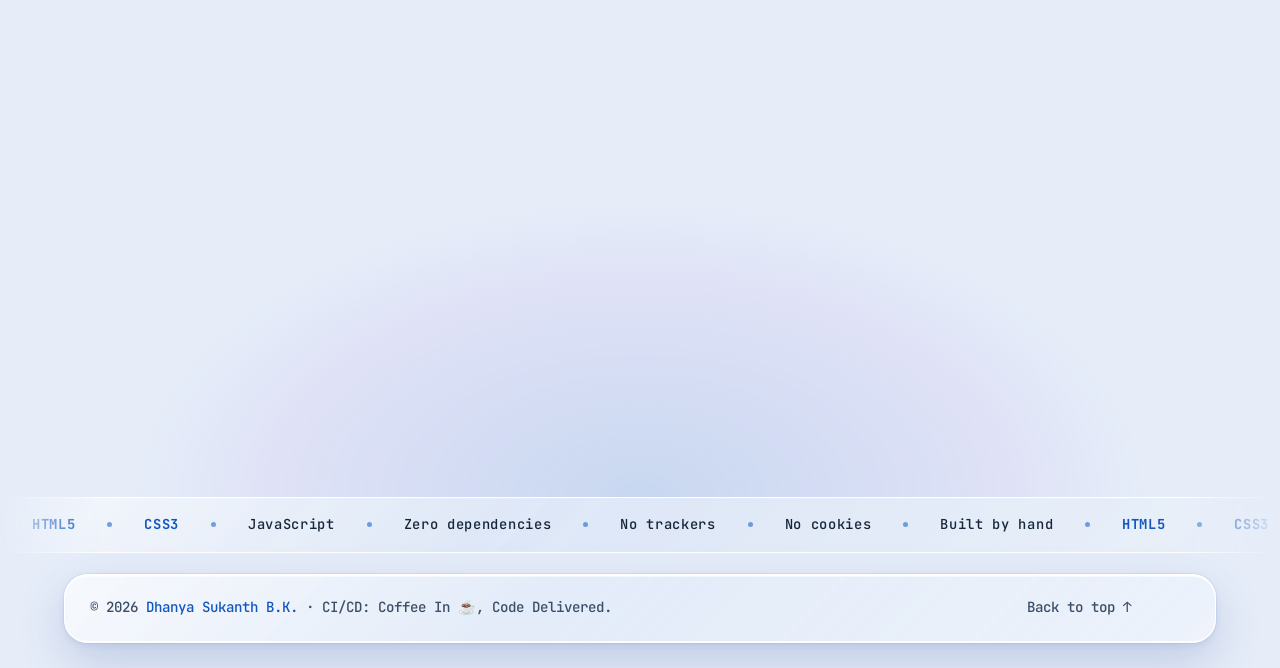
==== commit 76ab9eda: "2.0 version overhaul - Theme follows the device (light/dark); toggle hint names the opposite mode, d" ====
--- a/index.html
+++ b/index.html
@@ -1,436 +1,405 @@
 <!DOCTYPE html>
-<html lang="en" class="light">
+<html lang="en">
 <head>
-<meta charset="UTF-8"/>
-<meta name="viewport" content="width=device-width, initial-scale=1.0"/>
-<title>Dhanya Sukanth &mdash; Senior Cloud Engineer</title>
-<link rel="icon" type="image/svg+xml" href="favicon.svg"/>
-<link rel="shortcut icon" href="favicon.svg"/>
-<!-- Security Headers -->
-<meta http-equiv="Content-Security-Policy" content="default-src 'self'; style-src 'self' https://fonts.googleapis.com; font-src https://fonts.gstatic.com; img-src 'self' data:; script-src 'self'; connect-src 'none'; frame-src 'none'; object-src 'none';">
-<meta http-equiv="Referrer-Policy" content="no-referrer">
-<meta http-equiv="Permissions-Policy" content="camera=(), microphone=(), geolocation=(), interest-cohort=()">
-<meta http-equiv="X-Content-Type-Options" content="nosniff">
-<link rel="preconnect" href="https://fonts.googleapis.com"/>
-<link href="https://fonts.googleapis.com/css2?family=Clash+Display:wght@400;500;600;700&family=Cabinet+Grotesk:wght@400;500;700;800&family=JetBrains+Mono:wght@300;400&display=swap" rel="stylesheet"/>
-<link rel="stylesheet" href="assets/css/style.css"/>
+<meta charset="UTF-8">
+<meta name="viewport" content="width=device-width, initial-scale=1, viewport-fit=cover">
+<!-- Security policy. Everything is served from this origin: no third-party scripts, styles, fonts or network calls.
+     Header-only protections (HSTS, frame-ancestors, nosniff, Permissions-Policy) are set at the CDN: see _headers and README. -->
+<meta http-equiv="Content-Security-Policy" content="default-src 'none'; script-src 'self'; style-src 'self'; img-src 'self' data:; font-src 'self'; connect-src 'none'; manifest-src 'self'; base-uri 'none'; form-action 'none'; object-src 'none'">
+<meta name="referrer" content="strict-origin-when-cross-origin">
+<title>Dhanya Sukanth B.K. | Cloud Administrator</title>
+<meta name="description" content="Dhanya Sukanth B.K. is a Cloud Administrator at Microland in Bengaluru, working on cloud infrastructure, application security and production support for global enterprise clients.">
+<meta name="author" content="Dhanya Sukanth B.K.">
+<meta name="theme-color" content="#e6edf9">
+<meta name="color-scheme" content="light dark">
+<meta property="og:type" content="website">
+<meta property="og:title" content="Dhanya Sukanth B.K. | Cloud Administrator">
+<meta property="og:description" content="Cloud infrastructure, application security and production support for global enterprise clients. AWS, Azure and Terraform certified.">
+<meta property="og:site_name" content="Dhanya Sukanth B.K.">
+<meta name="twitter:card" content="summary">
+<link rel="icon" type="image/svg+xml" href="favicon.svg">
+<link rel="preload" href="assets/fonts/sora-latin-var.woff2" as="font" type="font/woff2" crossorigin>
+<link rel="preload" href="assets/fonts/manrope-latin-var.woff2" as="font" type="font/woff2" crossorigin>
+<link rel="preload" href="assets/fonts/jetbrains-mono-latin-var.woff2" as="font" type="font/woff2" crossorigin>
+<link rel="preload" href="assets/images/astronaut.webp" as="image" type="image/webp">
+<link rel="stylesheet" href="assets/css/style.css">
+<noscript><link rel="stylesheet" href="assets/css/noscript.css"></noscript>
+<script src="assets/js/chatbot.js" defer></script>
+<script src="assets/js/main.js" defer></script>
+<script type="application/ld+json">
+{"@context":"https://schema.org","@type":"Person","name":"Dhanya Sukanth B.K.","jobTitle":"Cloud Administrator","worksFor":{"@type":"Organization","name":"Microland"},"address":{"@type":"PostalAddress","addressLocality":"Bengaluru","addressCountry":"IN"},"alumniOf":{"@type":"CollegeOrUniversity","name":"Visvesvaraya Technological University"},"knowsAbout":["Amazon Web Services","Microsoft Azure","Terraform","Akamai","Imperva Cloud WAF","Grafana","Prometheus","Linux administration"],"sameAs":["https://www.linkedin.com/in/dhanya-sukanth-b-k","https://github.com/dhanyasukanth"]}
+</script>
 </head>
 <body>
-<canvas id="webgl-bg"></canvas>
-
-<!-- LOADER — must be OUTSIDE #page-wrap so its opacity is independent -->
-<div id="loader">
-  <div id="falling-pattern"></div>
-  <div id="astro-clip-zone">
-    <div id="astro-wrap">
-      <div id="astro-pendulum">
-        <img id="astro-fall" src="assets/images/astronaut.png" alt="Astronaut" />
+
+<!-- Icon sprite -->
+<svg class="sprite" aria-hidden="true" focusable="false" xmlns="http://www.w3.org/2000/svg">
+  <symbol id="i-linkedin" viewBox="0 0 24 24"><path fill="currentColor" d="M20.447 20.452h-3.554v-5.569c0-1.328-.027-3.037-1.852-3.037-1.853 0-2.136 1.445-2.136 2.939v5.667H9.351V9h3.414v1.561h.046c.477-.9 1.637-1.85 3.37-1.85 3.601 0 4.267 2.37 4.267 5.455v6.286zM5.337 7.433a2.062 2.062 0 01-2.063-2.065 2.064 2.064 0 112.063 2.065zm1.782 13.019H3.555V9h3.564v11.452zM22.225 0H1.771C.792 0 0 .774 0 1.729v20.542C0 23.227.792 24 1.771 24h20.451C23.2 24 24 23.227 24 22.271V1.729C24 .774 23.2 0 22.222 0h.003z"/></symbol>
+  <symbol id="i-github" viewBox="0 0 24 24"><path fill="currentColor" d="M12 0C5.37 0 0 5.37 0 12c0 5.3 3.438 9.8 8.205 11.387.6.113.82-.258.82-.577v-2.165c-3.338.726-4.033-1.416-4.033-1.416-.546-1.387-1.333-1.756-1.333-1.756-1.089-.745.083-.729.083-.729 1.205.084 1.839 1.237 1.839 1.237 1.07 1.834 2.807 1.304 3.492.997.107-.775.418-1.305.762-1.604-2.665-.305-5.467-1.334-5.467-5.931 0-1.311.469-2.381 1.236-3.221-.124-.303-.535-1.524.117-3.176 0 0 1.008-.322 3.301 1.23A11.509 11.509 0 0112 5.803c1.02.005 2.047.138 3.006.404 2.291-1.552 3.297-1.23 3.297-1.23.653 1.653.242 2.874.118 3.176.77.84 1.235 1.911 1.235 3.221 0 4.609-2.807 5.624-5.479 5.921.43.372.823 1.102.823 2.222v3.293c0 .322.218.694.825.576C20.565 21.796 24 17.3 24 12c0-6.63-5.37-12-12-12z"/></symbol>
+  <symbol id="i-mail" viewBox="0 0 24 24" fill="none" stroke="currentColor" stroke-width="1.8" stroke-linecap="round" stroke-linejoin="round"><rect x="2" y="4" width="20" height="16" rx="2.5"/><path d="m22 7-10 6.5L2 7"/></symbol>
+  <symbol id="i-arrow" viewBox="0 0 24 24" fill="none" stroke="currentColor" stroke-width="2" stroke-linecap="round" stroke-linejoin="round"><path d="M7 17 17 7M8 7h9v9"/></symbol>
+  <symbol id="i-download" viewBox="0 0 24 24" fill="none" stroke="currentColor" stroke-width="2" stroke-linecap="round" stroke-linejoin="round"><path d="M21 15v4a2 2 0 0 1-2 2H5a2 2 0 0 1-2-2v-4M7 10l5 5 5-5M12 15V3"/></symbol>
+  <symbol id="i-eye" viewBox="0 0 24 24" fill="none" stroke="currentColor" stroke-width="1.8" stroke-linecap="round" stroke-linejoin="round"><path d="M1 12s4-8 11-8 11 8 11 8-4 8-11 8S1 12 1 12z"/><circle cx="12" cy="12" r="3"/></symbol>
+  <symbol id="i-cloud" viewBox="0 0 24 24" fill="none" stroke="currentColor" stroke-width="1.7" stroke-linecap="round" stroke-linejoin="round"><path d="M17.5 19a4.5 4.5 0 0 0 .5-8.97A6 6 0 0 0 6.34 9.02 5 5 0 0 0 7 19h10.5z"/></symbol>
+  <symbol id="i-chart" viewBox="0 0 24 24" fill="none" stroke="currentColor" stroke-width="1.7" stroke-linecap="round" stroke-linejoin="round"><path d="M3 3v18h18"/><path d="m7 15 4-5 3 3 5-7"/></symbol>
+  <symbol id="i-chip" viewBox="0 0 24 24" fill="none" stroke="currentColor" stroke-width="1.7" stroke-linecap="round" stroke-linejoin="round"><rect x="6" y="6" width="12" height="12" rx="2"/><rect x="10" y="10" width="4" height="4" rx=".5"/><path d="M9 2v4M15 2v4M9 18v4M15 18v4M2 9h4M2 15h4M18 9h4M18 15h4"/></symbol>
+  <symbol id="i-sun" viewBox="0 0 24 24" fill="none" stroke="currentColor" stroke-width="1.8" stroke-linecap="round"><circle cx="12" cy="12" r="4"/><path d="M12 2v2M12 20v2M4.9 4.9l1.4 1.4M17.7 17.7l1.4 1.4M2 12h2M20 12h2M4.9 19.1l1.4-1.4M17.7 6.3l1.4-1.4"/></symbol>
+  <symbol id="i-moon" viewBox="0 0 24 24" fill="none" stroke="currentColor" stroke-width="1.8" stroke-linecap="round" stroke-linejoin="round"><path d="M21 12.8A9 9 0 1 1 11.2 3a7 7 0 0 0 9.8 9.8z"/></symbol>
+  <symbol id="i-close" viewBox="0 0 24 24" fill="none" stroke="currentColor" stroke-width="2.2" stroke-linecap="round"><path d="M18 6 6 18M6 6l12 12"/></symbol>
+  <symbol id="i-bot" viewBox="0 0 24 24" fill="none" stroke="currentColor" stroke-width="1.9" stroke-linecap="round" stroke-linejoin="round"><rect x="3" y="10" width="18" height="11" rx="3"/><path d="M12 10V6"/><circle cx="12" cy="4.2" r="1.8"/><path d="M8.5 15.5h.01M15.5 15.5h.01"/></symbol>
+  <symbol id="i-send" viewBox="0 0 24 24" fill="none" stroke="currentColor" stroke-width="2.2" stroke-linecap="round" stroke-linejoin="round"><path d="M22 2 11 13M22 2l-7 20-4-9-9-4z"/></symbol>
+  <symbol id="i-user" viewBox="0 0 24 24" fill="none" stroke="currentColor" stroke-width="1.8" stroke-linecap="round" stroke-linejoin="round"><circle cx="12" cy="8" r="4"/><path d="M4 21a8 8 0 0 1 16 0"/></symbol>
+  <symbol id="i-briefcase" viewBox="0 0 24 24" fill="none" stroke="currentColor" stroke-width="1.8" stroke-linecap="round" stroke-linejoin="round"><rect x="3" y="7" width="18" height="13" rx="2.5"/><path d="M9 7V5.5A1.5 1.5 0 0 1 10.5 4h3A1.5 1.5 0 0 1 15 5.5V7M3 13h18"/></symbol>
+  <symbol id="i-award" viewBox="0 0 24 24" fill="none" stroke="currentColor" stroke-width="1.8" stroke-linecap="round" stroke-linejoin="round"><circle cx="12" cy="9" r="6"/><path d="m8.5 14-1.5 8 5-3 5 3-1.5-8"/></symbol>
+  <symbol id="i-layers" viewBox="0 0 24 24" fill="none" stroke="currentColor" stroke-width="1.8" stroke-linecap="round" stroke-linejoin="round"><path d="m12 3 9 5-9 5-9-5 9-5z"/><path d="m3 13 9 5 9-5"/></symbol>
+  <symbol id="i-check" viewBox="0 0 24 24" fill="none" stroke="currentColor" stroke-width="2.6" stroke-linecap="round" stroke-linejoin="round"><path d="m5 12.5 4.5 4.5L19 7.5"/></symbol>
+</svg>
+
+<a class="skip" href="#main">Skip to content</a>
+
+<!-- LOADER: a 3 second, CSS-timed sequence. Purely decorative. -->
+<div id="loader" aria-hidden="true">
+  <div class="rain rain-a"></div>
+  <div class="rain rain-b"></div>
+  <div class="rain rain-c"></div>
+  <div id="astro-clip">
+    <div id="astro"><img id="astro-img" src="assets/images/astronaut.webp" width="276" height="640" alt="" decoding="sync" fetchpriority="high"></div>
+  </div>
+  <div class="term">
+    <div class="term-bar"><span class="td"></span><span class="td"></span><span class="td"></span><span class="term-ttl">cloud-terminal &mdash; portfolio.sh</span></div>
+    <div class="tl"><span class="m">$</span> ./deploy-portfolio.sh --env production</div>
+    <div class="tl"><span class="ok">&#10003;</span> Connecting to AWS... credentials valid</div>
+    <div class="tl"><span class="ok">&#10003;</span> Terraform plan: <span class="y">3 to add</span>, 0 to destroy</div>
+    <div class="tl"><span class="ok">&#10003;</span> Provisioning infrastructure to the cloud&hellip;</div>
+    <div class="tl"><span class="ok">&#10003;</span> Portfolio online. Zero downtime deploy.<span class="tcur"></span></div>
+  </div>
+</div>
+
+<!-- NAV -->
+<header class="nav" id="nav">
+  <div class="nav-in">
+    <a class="brand" href="#top" aria-label="Dhanya Sukanth, back to top">
+      <span class="brand-mark" aria-hidden="true">DS</span>
+      <span class="brand-name">Dhanya Sukanth</span>
+    </a>
+    <nav class="nav-links" aria-label="Primary">
+      <span class="nav-ind" aria-hidden="true"></span>
+      <a class="n-lnk" href="#about" data-sec="about">About</a>
+      <a class="n-lnk" href="#experience" data-sec="experience">Experience</a>
+      <a class="n-lnk" href="#certs" data-sec="certs">Certifications</a>
+      <a class="n-lnk" href="#projects" data-sec="projects">Projects</a>
+      <a class="n-cta" href="#contact" data-sec="contact">Let&rsquo;s Connect <svg class="ic"><use href="#i-arrow"/></svg></a>
+    </nav>
+    <div class="nav-tools">
+      <button class="icon-btn" id="theme-toggle" type="button" aria-label="Switch to dark mode" aria-pressed="false">
+        <svg class="ic ic-moon"><use href="#i-moon"/></svg>
+        <svg class="ic ic-sun"><use href="#i-sun"/></svg>
+      </button>
+      <span class="theme-pun" aria-hidden="true"><span class="pun-to-dark">Toggle to initiate dark mode &uarr;</span><span class="pun-to-light">Toggle to initiate light mode &uarr;</span></span>
+    </div>
+  </div>
+  <div class="progress" aria-hidden="true"><span id="progress-bar"></span></div>
+</header>
+<!-- Bottom tab bar (phones and tablets) -->
+<nav class="tabbar" aria-label="Sections">
+  <span class="tab-ind" aria-hidden="true"></span>
+  <a class="tab" href="#about" data-sec="about"><svg class="ic"><use href="#i-user"/></svg><span>About</span></a>
+  <a class="tab" href="#experience" data-sec="experience"><svg class="ic"><use href="#i-briefcase"/></svg><span>Work</span></a>
+  <a class="tab" href="#certs" data-sec="certs"><svg class="ic"><use href="#i-award"/></svg><span>Certs</span></a>
+  <a class="tab" href="#projects" data-sec="projects"><svg class="ic"><use href="#i-layers"/></svg><span>Projects</span></a>
+  <a class="tab" href="#contact" data-sec="contact"><svg class="ic"><use href="#i-mail"/></svg><span>Contact</span></a>
+</nav>
+
+<main id="main">
+<span id="top"></span>
+
+<!-- HERO -->
+<section id="hero" class="hero">
+  <canvas id="flow" aria-hidden="true"></canvas>
+  <div class="hero-grid" aria-hidden="true"></div>
+  <div class="wrap hero-in">
+    <div class="hero-copy">
+      <p class="role in i1"><b>Cloud Administrator</b><span>Microland &middot; Bengaluru, India</span></p>
+      <h1 class="hero-name">
+        <span class="line"><span class="line-in l1">Dhanya</span></span>
+        <span class="line"><span class="line-in l2 grad">Sukanth B.K.</span></span>
+      </h1>
+      <p class="hero-typ in i3"><span class="hero-pre" aria-hidden="true">&gt;</span><span id="typed">Cloud Infrastructure</span><span class="caret" aria-hidden="true"></span></p>
+      <p class="hero-desc in i4">
+        Cloud Administrator at <strong>Microland</strong> with over two years in cloud infrastructure, application security and production support.
+        I currently manage the Akamai and Imperva WAF platforms for <strong>Baker Hughes</strong>, and previously supported
+        GE&rsquo;s global <strong>MyApps</strong> infrastructure on AWS.
+      </p>
+      <div class="hero-cta in i5">
+        <a href="#contact" class="btn btn-primary">Let&rsquo;s Connect <svg class="ic"><use href="#i-arrow"/></svg></a>
+        <a href="./Dhanya_Sukanth_Resume.pdf" download="Dhanya_Sukanth_Resume.pdf" class="btn btn-ghost"><svg class="ic"><use href="#i-download"/></svg>Download Resume</a>
       </div>
     </div>
-  </div>
-  <div class="ldr-term">
-    <div class="term-bar">
-      <div class="td"></div><div class="td"></div><div class="td"></div>
-      <span class="term-ttl">cloud-terminal &mdash; portfolio.sh</span>
-    </div>
-    <div class="tl"><span class="m">$</span> ./deploy-portfolio.sh --env production</div>
-    <div class="tl"><span class="g">&#10003;</span> Connecting to AWS... credentials valid</div>
-    <div class="tl"><span class="g">&#10003;</span> Terraform plan: <span class="y">3 to add</span>, 0 to destroy</div>
-    <div class="tl"><span class="g">&#10003;</span> Provisioning infrastructure to the cloud&#8230;</div>
-    <div class="tl"><span class="g">&#10003;</span> Portfolio online. Zero downtime deploy. <span class="tcur"></span></div>
+
+    <div class="hero-visual in i4" aria-hidden="true">
+      <div class="hv-glow"></div>
+      <div class="hv-stage">
+      <svg class="rack" viewBox="0 0 300 400" fill="none" xmlns="http://www.w3.org/2000/svg">
+        <defs>
+          <linearGradient id="rk-g" x1="0" y1="0" x2="1" y2="1"><stop offset="0" class="rk-s1"/><stop offset="1" class="rk-s2"/></linearGradient>
+        </defs>
+        <rect class="rk-frame" x="8" y="6" width="284" height="388" rx="14"/>
+        <rect class="rk-inner" x="19" y="17" width="262" height="366" rx="8"/>
+        <g class="rk-unit"><rect x="32" y="30" width="236" height="46" rx="6"/><circle class="led led-g b1" cx="54" cy="53" r="5.5"/><circle class="dot" cx="72" cy="53" r="3.5"/><rect class="bar" x="90" y="45" width="84" height="6" rx="3"/><rect class="bar bar-2" x="90" y="56" width="54" height="4" rx="2"/><rect class="port" x="212" y="41" width="42" height="24" rx="4"/></g>
+        <g class="rk-unit"><rect x="32" y="86" width="236" height="46" rx="6"/><circle class="led led-g b2" cx="54" cy="109" r="5.5"/><circle class="dot" cx="72" cy="109" r="3.5"/><rect class="bar" x="90" y="101" width="98" height="6" rx="3"/><rect class="bar bar-2" x="90" y="112" width="66" height="4" rx="2"/><rect class="port" x="212" y="97" width="42" height="24" rx="4"/></g>
+        <g class="rk-unit rk-warn"><rect x="32" y="142" width="236" height="46" rx="6"/><circle class="led led-y b3" cx="54" cy="165" r="5.5"/><circle class="dot" cx="72" cy="165" r="3.5"/><rect class="bar" x="90" y="157" width="70" height="6" rx="3"/><rect class="bar bar-2" x="90" y="168" width="104" height="4" rx="2"/><rect class="port" x="212" y="153" width="42" height="24" rx="4"/></g>
+        <g class="rk-unit"><rect x="32" y="198" width="236" height="46" rx="6"/><circle class="led led-g b4" cx="54" cy="221" r="5.5"/><circle class="dot" cx="72" cy="221" r="3.5"/><rect class="bar" x="90" y="213" width="88" height="6" rx="3"/><rect class="bar bar-2" x="90" y="224" width="60" height="4" rx="2"/><rect class="port" x="212" y="209" width="42" height="24" rx="4"/></g>
+        <g class="rk-patch"><rect x="32" y="254" width="236" height="34" rx="6"/>
+          <path d="M46 264v14M60 264v14M74 264v14M88 264v14M102 264v14M116 264v14M130 264v14M144 264v14M158 264v14M172 264v14M186 264v14M200 264v14M214 264v14M228 264v14M242 264v14M254 264v14"/></g>
+        <g class="rk-unit"><rect x="32" y="298" width="236" height="46" rx="6"/><circle class="led led-g b5" cx="54" cy="321" r="5.5"/><circle class="dot" cx="72" cy="321" r="3.5"/><rect class="bar" x="90" y="313" width="76" height="6" rx="3"/><rect class="bar bar-2" x="90" y="324" width="92" height="4" rx="2"/><rect class="port" x="212" y="309" width="42" height="24" rx="4"/></g>
+        <path class="rk-vents" d="M44 356h212M44 364h212M44 372h212"/>
+        <rect class="rk-scan" x="32" y="0" width="236" height="2" rx="1"/>
+      </svg>
+      <div class="hv-chip hv-1"><span class="pulse-dot"></span>All systems operational</div>
+      <div class="hv-chip hv-2"><span class="hv-k">terraform apply</span><svg class="ic"><use href="#i-check"/></svg></div>
+      <div class="hv-chip hv-3"><span class="hv-k">alerts firing</span><b>0</b></div>
+      </div>
+    </div>
+  </div>
+  <a class="scroll-cue" href="#about" aria-label="Scroll to About"><span class="sc-line"></span></a>
+</section>
+
+<!-- MARQUEE -->
+<div class="marquee" aria-hidden="true">
+  <div class="marquee-track" data-speed="60">
+    <div class="marquee-group">
+      <span>AWS</span><span>Microsoft Azure</span><span>Terraform</span><span>Akamai</span><span>Imperva Cloud WAF</span><span>SecureSphere</span><span>SSL/TLS Certificates</span><span>Grafana</span><span>Prometheus</span><span>OpenSearch</span><span>Ubuntu Linux</span><span>ServiceNow ITSM</span><span>Zscaler Proxy</span><span>DNS &amp; VPN</span><span>Docker</span><span>Python</span><span>Shell Scripting</span>
+    </div>
   </div>
 </div>
 
-<div id="page-wrap">
-<div id="c-dot"></div>
-<div id="c-ring"></div>
-
-<!-- NAV -->
-<nav id="nav">
-  <div class="n-logo"></div>
-  <div class="n-links">
-    <a class="n-lnk" href="#about" data-sec="about">About</a>
-    <a class="n-lnk" href="#experience" data-sec="experience">Experience</a>
-    <a class="n-lnk" href="#certs" data-sec="certs">Certifications</a>
-    <a class="n-lnk" href="#projects" data-sec="projects">Projects</a>
-    <a class="n-lnk" href="#resume" data-sec="resume">Resume</a>
-    <a class="n-lnk n-cta" href="#contact"><span>Let&rsquo;s Connect &#8599;</span></a>
-  </div>
-  <div class="n-right">
-    <button id="theme-toggle" aria-label="Toggle theme"><span class="ti ti-moon">&#127769;</span><span class="ti ti-sun">&#9728;&#65039;</span></button>
-    <button id="theme-toggle-mob" aria-label="Toggle theme"><span class="ti ti-moon">&#127769;</span><span class="ti ti-sun">&#9728;&#65039;</span></button>
-    <span class="theme-pun">Toggle to Initiate Dark Mode &#8593;</span>
-  </div>
-</nav>
-
-
-<!-- HERO -->
-<section id="hero">
-  <div class="h-grid"></div>
-  <div class="h-atmo"></div>
-  <div class="h-atmo2"></div>
-  <svg class="h-server" viewBox="0 0 300 460" fill="none" xmlns="http://www.w3.org/2000/svg">
-    <defs>
-      <linearGradient id="sg1" x1="0" y1="0" x2="1" y2="1"><stop offset="0%" stop-color="#4facfe" stop-opacity=".75"/><stop offset="100%" stop-color="#a78bfa" stop-opacity=".4"/></linearGradient>
-      <linearGradient id="sg2" x1="0" y1="0" x2="0" y2="1"><stop offset="0%" stop-color="#4facfe" stop-opacity=".14"/><stop offset="100%" stop-color="#4facfe" stop-opacity=".02"/></linearGradient>
-      <filter id="glow"><feGaussianBlur stdDeviation="4" result="blur"/><feMerge><feMergeNode in="blur"/><feMergeNode in="SourceGraphic"/></feMerge></filter>
-    </defs>
-    <rect x="12" y="6" width="276" height="448" rx="10" stroke="url(#sg1)" stroke-width="1.5" fill="url(#sg2)"/>
-    <rect x="22" y="16" width="256" height="428" rx="6" stroke="rgba(79,172,254,.15)" stroke-width=".8" fill="none"/>
-    <g stroke="rgba(79,172,254,.4)" stroke-width=".9">
-      <rect x="34" y="28" width="232" height="44" rx="4" fill="rgba(79,172,254,.07)"/>
-      <circle cx="54" cy="50" r="6" fill="#34d399" filter="url(#glow)"><animate attributeName="opacity" values="1;.25;1" dur="1.9s" repeatCount="indefinite"/></circle>
-      <circle cx="72" cy="50" r="4" fill="rgba(79,172,254,.6)"/>
-      <rect x="90" y="43" width="80" height="5.5" rx="2.5" fill="rgba(79,172,254,.22)"/>
-      <rect x="90" y="53" width="54" height="3.5" rx="1.5" fill="rgba(79,172,254,.14)"/>
-      <rect x="210" y="38" width="42" height="24" rx="3" fill="rgba(79,172,254,.06)" stroke="rgba(79,172,254,.3)"/>
-      <rect x="34" y="82" width="232" height="44" rx="4" fill="rgba(79,172,254,.07)"/>
-      <circle cx="54" cy="104" r="6" fill="#34d399" filter="url(#glow)"><animate attributeName="opacity" values="1;.2;1" dur="2.3s" repeatCount="indefinite"/></circle>
-      <circle cx="72" cy="104" r="4" fill="rgba(79,172,254,.6)"/>
-      <rect x="90" y="97" width="94" height="5.5" rx="2.5" fill="rgba(79,172,254,.22)"/>
-      <rect x="90" y="107" width="66" height="3.5" rx="1.5" fill="rgba(79,172,254,.14)"/>
-      <rect x="210" y="92" width="42" height="24" rx="3" fill="rgba(79,172,254,.06)" stroke="rgba(79,172,254,.3)"/>
-      <rect x="34" y="136" width="232" height="44" rx="4" fill="rgba(251,191,36,.04)"/>
-      <circle cx="54" cy="158" r="6" fill="#fbbf24" filter="url(#glow)"><animate attributeName="opacity" values="1;.35;1" dur="1.5s" repeatCount="indefinite"/></circle>
-      <circle cx="72" cy="158" r="4" fill="rgba(79,172,254,.4)"/>
-      <rect x="90" y="151" width="70" height="5.5" rx="2.5" fill="rgba(79,172,254,.2)"/>
-      <rect x="90" y="161" width="100" height="3.5" rx="1.5" fill="rgba(79,172,254,.12)"/>
-      <rect x="210" y="146" width="42" height="24" rx="3" fill="rgba(251,191,36,.06)" stroke="rgba(251,191,36,.3)"/>
-      <rect x="34" y="190" width="232" height="44" rx="4" fill="rgba(79,172,254,.07)"/>
-      <circle cx="54" cy="212" r="6" fill="#34d399" filter="url(#glow)"><animate attributeName="opacity" values="1;.3;1" dur="2.1s" repeatCount="indefinite"/></circle>
-      <circle cx="72" cy="212" r="4" fill="rgba(79,172,254,.6)"/>
-      <rect x="90" y="205" width="86" height="5.5" rx="2.5" fill="rgba(79,172,254,.22)"/>
-      <rect x="90" y="215" width="60" height="3.5" rx="1.5" fill="rgba(79,172,254,.14)"/>
-      <rect x="210" y="200" width="42" height="24" rx="3" fill="rgba(79,172,254,.06)" stroke="rgba(79,172,254,.3)"/>
-      <rect x="34" y="244" width="232" height="32" rx="4" fill="rgba(167,139,250,.05)" stroke="rgba(167,139,250,.3)"/>
-      <g fill="rgba(167,139,250,.5)">
-        <rect x="46" y="253" width="8" height="13" rx="1.5"/><rect x="60" y="253" width="8" height="13" rx="1.5"/>
-        <rect x="74" y="253" width="8" height="13" rx="1.5"/><rect x="88" y="253" width="8" height="13" rx="1.5"/>
-        <rect x="102" y="253" width="8" height="13" rx="1.5"/><rect x="116" y="253" width="8" height="13" rx="1.5"/>
-        <rect x="130" y="253" width="8" height="13" rx="1.5"/><rect x="144" y="253" width="8" height="13" rx="1.5"/>
-        <rect x="158" y="253" width="8" height="13" rx="1.5"/><rect x="172" y="253" width="8" height="13" rx="1.5"/>
-        <rect x="186" y="253" width="8" height="13" rx="1.5"/><rect x="200" y="253" width="8" height="13" rx="1.5"/>
-        <rect x="214" y="253" width="8" height="13" rx="1.5"/><rect x="228" y="253" width="8" height="13" rx="1.5"/>
-        <rect x="242" y="253" width="8" height="13" rx="1.5"/>
-      </g>
-      <path d="M50 276 Q50 300 90 307 Q120 312 126 334" stroke="#34d399" stroke-width="1" fill="none" opacity=".5"/>
-      <path d="M64 276 Q64 302 118 308 Q150 312 158 336" stroke="#4facfe" stroke-width="1" fill="none" opacity=".5"/>
-      <path d="M78 276 Q78 295 148 302 Q183 306 190 330" stroke="#a78bfa" stroke-width="1" fill="none" opacity=".5"/>
-      <rect x="34" y="286" width="232" height="42" rx="4" fill="rgba(79,172,254,.05)"/>
-      <circle cx="54" cy="307" r="6" fill="#34d399" filter="url(#glow)"><animate attributeName="opacity" values="1;.28;1" dur="1.7s" repeatCount="indefinite"/></circle>
-      <rect x="90" y="300" width="75" height="5" rx="2" fill="rgba(79,172,254,.16)"/>
-      <rect x="210" y="294" width="42" height="22" rx="3" fill="rgba(79,172,254,.05)" stroke="rgba(79,172,254,.22)"/>
-      <g opacity=".22" stroke="rgba(79,172,254,.7)" stroke-width=".7">
-        <line x1="44" y1="346" x2="256" y2="346"/><line x1="44" y1="354" x2="256" y2="354"/>
-        <line x1="44" y1="362" x2="256" y2="362"/><line x1="44" y1="370" x2="256" y2="370"/>
-        <line x1="44" y1="378" x2="256" y2="378"/><line x1="44" y1="386" x2="256" y2="386"/>
-        <line x1="44" y1="394" x2="256" y2="394"/><line x1="44" y1="402" x2="256" y2="402"/>
-        <line x1="44" y1="410" x2="256" y2="410"/><line x1="44" y1="418" x2="256" y2="418"/>
-        <line x1="44" y1="426" x2="256" y2="426"/><line x1="44" y1="434" x2="256" y2="434"/>
-        <line x1="44" y1="442" x2="256" y2="442"/>
-      </g>
-    </g>
-    <rect x="34" y="0" width="232" height="1.5" fill="url(#sg1)" opacity=".6">
-      <animateTransform attributeName="transform" type="translate" from="0 28" to="0 450" dur="3.2s" repeatCount="indefinite"/>
-    </rect>
-  </svg>
-  <div class="h-in">
-    <div class="h-badge"><span class="h-badge-cloud"><svg viewBox="0 0 24 24" fill="currentColor"><path d="M19.35 10.04A7.49 7.49 0 0 0 12 4C9.11 4 6.6 5.64 5.35 8.04A5.994 5.994 0 0 0 0 14c0 3.31 2.69 6 6 6h13c2.76 0 5-2.24 5-5 0-2.64-2.05-4.78-4.65-4.96z"/></svg></span> Senior Cloud Engineer &middot; Bengaluru, IN</div>
-    <h1 class="h-name">Dhanya<em>Sukanth B.K.</em></h1>
-    <div class="h-typ">
-      <span class="h-pre">&rarr;</span>
-      <span id="typed"></span>
-      <span class="tcursor"></span>
-    </div>
-    <p class="h-desc">
-      I keep the cloud alive, the alerts <strong>suspiciously quiet</strong>, and the on-call schedule manageable.
-      Senior Cloud Engineer at <strong>Microland</strong> &mdash; supporting GE&rsquo;s <strong>MyApps Application</strong> global infrastructure
-      across Azure &amp; AWS, one Terraform module at a time.
-    </p>
-    <div class="h-chips">
-      <a href="https://www.linkedin.com/in/dhanya-sukanth-b-k" target="_blank" class="chip">
-        <svg viewBox="0 0 24 24" fill="currentColor"><path d="M20.447 20.452h-3.554v-5.569c0-1.328-.027-3.037-1.852-3.037-1.853 0-2.136 1.445-2.136 2.939v5.667H9.351V9h3.414v1.561h.046c.477-.9 1.637-1.85 3.37-1.85 3.601 0 4.267 2.37 4.267 5.455v6.286zM5.337 7.433a2.062 2.062 0 01-2.063-2.065 2.064 2.064 0 112.063 2.065zm1.782 13.019H3.555V9h3.564v11.452zM22.225 0H1.771C.792 0 0 .774 0 1.729v20.542C0 23.227.792 24 1.771 24h20.451C23.2 24 24 23.227 24 22.271V1.729C24 .774 23.2 0 22.222 0h.003z"/></svg>
-        LinkedIn
-      </a>
-      <a href="https://github.com/dhanyasukanth" target="_blank" class="chip">
-        <svg viewBox="0 0 24 24" fill="currentColor"><path d="M12 0C5.37 0 0 5.37 0 12c0 5.3 3.438 9.8 8.205 11.387.6.113.82-.258.82-.577v-2.165c-3.338.726-4.033-1.416-4.033-1.416-.546-1.387-1.333-1.756-1.333-1.756-1.089-.745.083-.729.083-.729 1.205.084 1.839 1.237 1.839 1.237 1.07 1.834 2.807 1.304 3.492.997.107-.775.418-1.305.762-1.604-2.665-.305-5.467-1.334-5.467-5.931 0-1.311.469-2.381 1.236-3.221-.124-.303-.535-1.524.117-3.176 0 0 1.008-.322 3.301 1.23A11.509 11.509 0 0112 5.803c1.02.005 2.047.138 3.006.404 2.291-1.552 3.297-1.23 3.297-1.23.653 1.653.242 2.874.118 3.176.77.84 1.235 1.911 1.235 3.221 0 4.609-2.807 5.624-5.479 5.921.43.372.823 1.102.823 2.222v3.293c0 .322.218.694.825.576C20.565 21.796 24 17.3 24 12c0-6.63-5.37-12-12-12z"/></svg>
-        GitHub
-      </a>
-      <!-- Desktop: opens Gmail compose -->
-      <a href="https://mail.google.com/mail/?view=cm&amp;fs=1&amp;to=dhanyasukanth@gmail.com" target="_blank" rel="noopener" class="chip chip-mail--desktop">
-        <svg viewBox="0 0 24 24" fill="none" stroke="currentColor" stroke-width="1.8"><rect x="2" y="4" width="20" height="16" rx="2"/><polyline points="22,6 12,13 2,6"/></svg>
-        Email
-      </a>
-      <!-- Mobile: opens mail app -->
-      <a href="mailto:dhanyasukanth@gmail.com" class="chip chip-mail--mobile" id="mail-chip">
-        <svg viewBox="0 0 24 24" fill="none" stroke="currentColor" stroke-width="1.8"><rect x="2" y="4" width="20" height="16" rx="2"/><polyline points="22,6 12,13 2,6"/></svg>
-        Email
-      </a>
-      <a href="./Dhanya_Sukanth_Resume.pdf" target="_blank" class="chip chip-resume" id="resume-chip">
-        <svg width="14" height="14" viewBox="0 0 24 24" fill="none" stroke="currentColor" stroke-width="1.8"><path d="M1 12s4-8 11-8 11 8 11 8-4 8-11 8-11-8-11-8z"/><circle cx="12" cy="12" r="3"/></svg>
-        View Resume
-      </a>
-    </div>
-  </div>
-  <div class="scroll-cue"><div class="sc-line"></div><div class="sc-dot"></div></div>
-</section>
-
-<!-- MARQUEE -->
-<div class="mq-wrap">
-  <div class="mq-track">
-    <span class="mi">Azure Cloud</span><span class="mi">AWS Infrastructure</span><span class="mi">Terraform IaC</span>
-    <span class="mi">Grafana Monitoring</span><span class="mi">Prometheus Alerts</span><span class="mi">Ubuntu Linux</span>
-    <span class="mi">ServiceNow ITSM</span><span class="mi">DevOps Automation</span><span class="mi">OpenSearch</span>
-    <span class="mi">Zscaler Proxy</span><span class="mi">Shell Scripting</span><span class="mi">Python</span><span class="mi">LDAP</span><span class="mi">DNS &amp; VPN</span>
-    <span class="mi">Azure Cloud</span><span class="mi">AWS Infrastructure</span><span class="mi">Terraform IaC</span>
-    <span class="mi">Grafana Monitoring</span><span class="mi">Prometheus Alerts</span><span class="mi">Ubuntu Linux</span>
-    <span class="mi">ServiceNow ITSM</span><span class="mi">DevOps Automation</span><span class="mi">OpenSearch</span>
-    <span class="mi">Zscaler Proxy</span><span class="mi">Shell Scripting</span><span class="mi">Python</span><span class="mi">LDAP</span><span class="mi">DNS &amp; VPN</span>
-  </div>
-</div>
-
 <!-- STATS -->
-<section id="stats">
-  <div class="sr">
-    <a href="#experience" class="st rv"><div class="stn" data-target="2" data-suffix="+">2+</div><div class="stl">Years Experience</div></a>
-    <a href="#certs" class="st rv d1"><div class="stn" data-target="3" data-suffix="">3</div><div class="stl">Certifications</div></a>
-    <a href="#about" class="st rv d2"><div class="stn" data-target="4" data-suffix="">4</div><div class="stl">GE Business Units</div></a>
-    <a href="#experience" class="st rv d3"><div class="stn" data-target="100" data-suffix="+">100+</div><div class="stl">Incidents Resolved</div></a>
-    <a href="#about" class="st rv d4"><div class="stn" data-target="99" data-suffix="%">99%</div><div class="stl">Uptime Maintained</div></a>
+<section id="stats" class="stats" aria-label="Key numbers">
+  <div class="wrap">
+    <div class="stat-grid">
+      <a href="#experience" class="stat rv"><span class="stat-n" data-target="2" data-suffix="+">2+</span><span class="stat-l">Years Experience</span></a>
+      <a href="#certs" class="stat rv d1"><span class="stat-n" data-target="3" data-suffix="">3</span><span class="stat-l">Certifications</span></a>
+      <a href="#experience" class="stat rv d2"><span class="stat-n" data-target="2" data-suffix="">2</span><span class="stat-l">Global Enterprise Clients</span></a>
+      <a href="#experience" class="stat rv d3"><span class="stat-n" data-target="50" data-suffix="+">50+</span><span class="stat-l">Incidents Resolved</span></a>
+    </div>
   </div>
 </section>
 
 <!-- ABOUT -->
-<section id="about">
-  <div class="si">
-    <div class="slbl rv">// who&rsquo;s behind the keyboard</div>
-    <h2 class="stitle rv d1">Not just another <span>cloud jockey.</span></h2>
-    <div class="ag">
-      <div class="bio rvl d2">
-        <p>Hey! I&rsquo;m <em>Dhanya Sukanth B.K.</em> &mdash; a Senior Cloud Engineer in <strong>Bengaluru</strong> who genuinely enjoys babysitting servers at 2 AM. Okay, the monitoring dashboards do most of the babysitting &mdash; but I set them up, so it counts.</p>
-        <p>At <em>Microland</em>, I keep GE&rsquo;s global <em>MyApps infrastructure</em> breathing across Azure and AWS. Think of me as the person who ensures the cloud doesn&rsquo;t rain indoors.</p>
-        <p>Armed with a B.E. in <em>Electronics &amp; Communications from VTU</em>, I pivoted hard into cloud infra and DevOps &mdash; and honestly? Best decision since someone invented automated deployments.</p>
-        <p>Currently levelling up on DevOps with an eye on <strong>international opportunities</strong>. The cloud is borderless &mdash; so why should careers be?</p>
+<section id="about" class="sec">
+  <div class="wrap">
+    <p class="eyebrow rv">about</p>
+    <h2 class="title rv d1">Not just another <span class="grad">cloud jockey.</span></h2>
+    <div class="about-grid">
+      <div class="bio rv d2">
+        <p>I&rsquo;m <em>Dhanya Sukanth B.K.</em>, a Cloud Administrator based in <strong>Bengaluru</strong> with over two years of experience in cloud infrastructure, application security and production support.</p>
+        <p>At <em>Microland</em> I work with global enterprise clients. Today I manage the Akamai, Imperva Cloud WAF and SecureSphere platforms for <em>Baker Hughes</em>: onboarding and decommissioning applications, managing SSL/TLS certificates, and troubleshooting DNS and traffic issues across cloud and on-premises environments.</p>
+        <p>Before that I supported <em>GE&rsquo;s MyApps</em> global infrastructure, covering AWS operations, Linux server maintenance and patching, L3 support, and a monitoring stack built on Grafana, Prometheus, Alert Manager and OpenSearch.</p>
+        <p>I hold a B.E. in <em>Electronics &amp; Communication from VTU</em> and certifications in AWS, Azure and Terraform. I enjoy work where reliability and security meet, and I&rsquo;m open to <strong>new opportunities</strong>, including international roles.</p>
       </div>
-      <div class="skg rvr d3">
-        <div><div class="sg-l">&#9729; Cloud &amp; Infra</div><div class="pills"><span class="pill">Microsoft Azure</span><span class="pill">AWS</span><span class="pill">Terraform</span><span class="pill">CloudWatch</span><span class="pill">OpenSearch</span></div></div>
-        <div><div class="sg-l">&#128202; Observability</div><div class="pills"><span class="pill">Grafana</span><span class="pill">Alert Manager</span><span class="pill">Prometheus</span><span class="pill">OpenSearch</span><span class="pill">CloudWatch</span></div></div>
-        <div><div class="sg-l">&#128039; OS &amp; Scripting</div><div class="pills"><span class="pill">Ubuntu Linux</span><span class="pill">Shell Scripting</span><span class="pill">Python</span><span class="pill">PowerShell</span></div></div>
-        <div><div class="sg-l">&#128274; Network &amp; Proxy</div><div class="pills"><span class="pill">Zscaler / Private PZEN</span><span class="pill">DNS</span><span class="pill">VPN</span><span class="pill">LDAP</span><span class="pill">Proxy Config</span></div></div>
-        <div><div class="sg-l">&#9881;&#65039; Automation &amp; CI/CD</div><div class="pills"><span class="pill">Jenkins</span><span class="pill">Docker</span><span class="pill">Shell Scripting</span><span class="pill">Python</span></div></div>
-        <div><div class="sg-l">&#127915; ITSM &amp; Debug</div><div class="pills"><span class="pill">ServiceNow</span><span class="pill">ITIL</span><span class="pill">SLA Mgmt</span><span class="pill">Wireshark</span><span class="pill">Fiddler</span><span class="pill">HAR</span></div></div>
+      <div class="skills rv d3">
+        <div class="skill-g"><h3 class="skill-h">Cloud &amp; Infrastructure</h3><ul class="pills"><li>AWS</li><li>Microsoft Azure</li><li>Terraform</li><li>On-prem Datacenters</li></ul></div>
+        <div class="skill-g"><h3 class="skill-h">Application Security</h3><ul class="pills"><li>Akamai</li><li>Imperva Cloud WAF</li><li>SecureSphere</li><li>SSL/TLS Certificates</li></ul></div>
+        <div class="skill-g"><h3 class="skill-h">Monitoring</h3><ul class="pills"><li>Grafana</li><li>Prometheus</li><li>Alert Manager</li><li>OpenSearch</li><li>CloudWatch</li></ul></div>
+        <div class="skill-g"><h3 class="skill-h">Networking &amp; Proxy</h3><ul class="pills"><li>Zscaler / Private PZEN</li><li>URL Policy Admin</li><li>DNS</li><li>VPN</li></ul></div>
+        <div class="skill-g"><h3 class="skill-h">Systems &amp; Scripting</h3><ul class="pills"><li>Linux (Ubuntu)</li><li>Python</li><li>Shell Scripting</li><li>Docker</li></ul></div>
+        <div class="skill-g"><h3 class="skill-h">ITSM &amp; Debugging</h3><ul class="pills"><li>ServiceNow</li><li>ITIL</li><li>SLA Tracking</li><li>Wireshark</li><li>Fiddler</li><li>HAR Analysis</li></ul></div>
       </div>
     </div>
   </div>
 </section>
 
 <!-- EXPERIENCE -->
-<section id="experience">
-  <div class="si">
-    <div class="slbl rv">// professional timeline</div>
-    <h2 class="stitle rv d1">Where I&rsquo;ve been <span>keeping clouds alive.</span></h2>
-    <div class="exl">
-      <div class="exi rvl d2">
-        <div class="exp-dot" id="dot1"></div>
-        <div class="exh">
-          <div><div class="ext">Senior Engineer &mdash; Cloud</div><div class="exc">Microland Pvt. Ltd &middot; Bengaluru, India</div></div>
-          <div class="exd">MAR 2024 &mdash; PRESENT</div>
-        </div>
-        <ul class="exu">
-          <li>Managed and maintained GE MyApps global infrastructure across production and stage environments; built and maintained monitoring stack including OpenSearch, Alert Manager, and Grafana.</li>
-          <li>Regularly checked server health, handled server maintenance (patching, updates, and security fixes), and optimized performance by cleaning up unused resources via disk cleanup on production and stage environments.</li>
-          <li>Provisioned and managed cloud infrastructure on Azure and AWS using Terraform &mdash; maintaining state files, writing reusable modules, and applying changes through controlled plan/apply workflows.</li>
-          <li>Monitored AWS resources using AWS Management Console, CloudTrail, and AWS Config; used ServiceNow to track and resolve user issues.</li>
-          <li>Established incident response plans, managed change processes and request items, and tracked system performance with Prometheus as the data source for Grafana dashboards.</li>
-          <li>Set up proactive alerts and moved alerts from Prometheus Alert Manager into Grafana dashboards for better readability and visibility.</li>
+<section id="experience" class="sec">
+  <div class="wrap">
+    <p class="eyebrow rv">professional timeline</p>
+    <h2 class="title rv d1">Experience across <span class="grad">cloud and security.</span></h2>
+    <ol class="timeline">
+      <li class="job rv d2">
+        <span class="job-dot" aria-hidden="true"></span>
+        <div class="job-head">
+          <div><h3 class="job-title">Cloud Administrator</h3><p class="job-co">Microland Pvt. Ltd &middot; Bengaluru, India &middot; Client: Baker Hughes</p></div>
+          <p class="job-date">Sep 2026 &ndash; Present</p>
+        </div>
+        <ul class="job-list">
+          <li>Manage the Akamai, Imperva Cloud WAF and SecureSphere platforms for Baker Hughes, supporting application security across cloud and on-premises environments.</li>
+          <li>Execute application onboarding and decommissioning activities, ensuring secure and compliant application lifecycle management.</li>
+          <li>Handle SSL/TLS certificate management and DNS troubleshooting to maintain application availability and secure connectivity.</li>
+          <li>Troubleshoot application traffic, DNS resolution and WAF-related issues in collaboration with cross-functional infrastructure and security teams.</li>
+        </ul>
+      </li>
+      <li class="job rv d2">
+        <span class="job-dot" aria-hidden="true"></span>
+        <div class="job-head">
+          <div><h3 class="job-title">Senior Cloud Engineer</h3><p class="job-co">Microland Pvt. Ltd &middot; Bengaluru, India &middot; Client: General Electric</p></div>
+          <p class="job-date">Mar 2024 &ndash; Aug 2026</p>
+        </div>
+        <ul class="job-list">
+          <li>Managed and maintained GE MyApps global infrastructure across production and stage environments; built and maintained a monitoring stack including OpenSearch, Alert Manager and Grafana.</li>
+          <li>Regularly checked server health, handled server maintenance (patching, updates and security), and optimized performance by cleaning up unused resources on production and stage environments.</li>
+          <li>Monitored AWS resources using the AWS Management Console, CloudTrail and AWS Config; used ServiceNow to track and resolve user issues.</li>
+          <li>Established incident response plans, managed change processes and request items, and tracked system performance with Prometheus as the data source for Grafana.</li>
+          <li>Set up alerts for proactive issue detection, managed log data with AWS CloudWatch, and moved alerts from Prometheus Alert Manager into Grafana dashboards for better readability.</li>
           <li>Resolved technical issues with a focus on client satisfaction; maintained web proxies and VPN connections, and worked with L4 advisors to meet SLAs.</li>
           <li>Troubleshot Zscaler proxy issues and managed URL classification policies (Zscaler / Private PZEN) via Policy Admin.</li>
-          <li>Validated DNS configurations and coordinated with DNS teams for domain setup and resolution issues.</li>
-          <li>Used Wireshark, Fiddler, application logs, and HAR files for debugging and network-level troubleshooting.</li>
-          <li>Created documentation and knowledge base articles to assist L1, L1.5, and L2 support teams.</li>
-          <li>Audited ServiceNow incidents, changes, and requests to ensure data accuracy and process compliance.</li>
+          <li>Validated DNS configurations and coordinated with DNS teams on domain setup and resolution issues.</li>
+          <li>Used Wireshark, Fiddler, application logs and HAR files for debugging and network troubleshooting.</li>
+          <li>Created documentation and knowledge base articles to assist L1, L1.5 and L2 support teams.</li>
+          <li>Managed server decommissions, handled escalations and client communication with clear SLA ownership, and audited ServiceNow incidents, changes and requests for accuracy and compliance.</li>
         </ul>
-      </div>
-      <div class="exi rvl d3">
-        <div class="exp-dot" id="dot2"></div>
-        <div class="exh">
-          <div><div class="ext">IoT Engineer</div><div class="exc">Knowx Solutions Ltd &middot; Bengaluru, India</div></div>
-          <div class="exd">DEC 2023 &mdash; APR 2024</div>
-        </div>
-        <ul class="exu">
+      </li>
+      <li class="job rv d2">
+        <span class="job-dot" aria-hidden="true"></span>
+        <div class="job-head">
+          <div><h3 class="job-title">IoT Engineer</h3><p class="job-co">Knowx Solutions Ltd &middot; Bengaluru, India</p></div>
+          <p class="job-date">Dec 2023 &ndash; Mar 2024</p>
+        </div>
+        <ul class="job-list">
           <li>Worked on embedded systems using C and Python, integrating with IoT platforms like AWS IoT Core, MQTT, and Blynk.</li>
           <li>Built solutions based on client requirements and worked closely with the team to deliver them on time.</li>
         </ul>
-      </div>
-    </div>
+      </li>
+    </ol>
   </div>
 </section>
 
 <!-- CERTIFICATIONS -->
-<section id="certs">
-  <div class="si">
-    <div class="slbl rv">// validated credentials</div>
-    <h2 class="stitle rv d1">Certifications that prove <span>I actually know stuff.</span></h2>
-    <p class="ssub rv d2">Industry-recognised certifications from AWS, Microsoft, and HashiCorp, earned through rigorous examination and validated technical expertise.</p>
-    <div class="cg">
-      <div class="cc rvs d1">
-        <div class="ct">
-          <div class="cbadge"><img src="assets/images/badge-aws.png" alt="AWS Certified Cloud Practitioner" loading="lazy" decoding="async"/></div>
+<section id="certs" class="sec">
+  <div class="wrap">
+    <p class="eyebrow rv">credentials</p>
+    <h2 class="title rv d1">Industry <span class="grad">certifications.</span></h2>
+    <p class="lede rv d2">Certifications from AWS, Microsoft and HashiCorp, covering cloud fundamentals and infrastructure as code.</p>
+    <div class="card-grid">
+      <article class="card cert tilt rv d1">
+        <div class="cert-top">
+          <div class="cert-badge"><img src="assets/images/badge-aws.webp" width="256" height="256" alt="AWS Certified Cloud Practitioner badge" loading="lazy" decoding="async"></div>
           <div>
-            <div class="cn">Certified Cloud Practitioner</div>
-            <div class="ci">Amazon Web Services</div>
-            <div class="cs">CLF-C02 &middot; Active</div>
+            <h3 class="card-title">Certified Cloud Practitioner</h3>
+            <p class="cert-org">Amazon Web Services</p>
+            <p class="cert-state"><span class="pulse-dot"></span>CLF-C02 &middot; Active</p>
           </div>
         </div>
-        <a href="https://www.credly.com/org/amazon-web-services/badge/aws-certified-cloud-practitioner" target="_blank" class="cv">Verify on Credly &#8599;</a>
-      </div>
-      <div class="cc rvs d2">
-        <div class="ct">
-          <div class="cbadge"><img src="assets/images/badge-azure.png" alt="Microsoft Azure Fundamentals" loading="lazy" decoding="async"/></div>
+        <a href="https://www.credly.com/org/amazon-web-services/badge/aws-certified-cloud-practitioner" target="_blank" rel="noopener noreferrer" class="verify">Verify on Credly <svg class="ic"><use href="#i-arrow"/></svg></a>
+      </article>
+      <article class="card cert tilt rv d2">
+        <div class="cert-top">
+          <div class="cert-badge"><img src="assets/images/badge-azure.webp" width="256" height="256" alt="Microsoft Azure Fundamentals badge" loading="lazy" decoding="async"></div>
           <div>
-            <div class="cn">Azure Fundamentals</div>
-            <div class="ci">Microsoft</div>
-            <div class="cs">AZ-900 &middot; Active</div>
+            <h3 class="card-title">Azure Fundamentals</h3>
+            <p class="cert-org">Microsoft</p>
+            <p class="cert-state"><span class="pulse-dot"></span>AZ-900 &middot; Active</p>
           </div>
         </div>
-        <a href="https://learn.microsoft.com/en-us/credentials/certifications/azure-fundamentals/" target="_blank" class="cv">Verify on Microsoft &#8599;</a>
-      </div>
-      <div class="cc rvs d3">
-        <div class="ct">
-          <div class="cbadge"><img src="assets/images/badge-terraform.png" alt="HashiCorp Terraform Associate" loading="lazy" decoding="async"/></div>
+        <a href="https://learn.microsoft.com/en-us/credentials/certifications/azure-fundamentals/" target="_blank" rel="noopener noreferrer" class="verify">Verify on Microsoft <svg class="ic"><use href="#i-arrow"/></svg></a>
+      </article>
+      <article class="card cert tilt rv d3">
+        <div class="cert-top">
+          <div class="cert-badge"><img src="assets/images/badge-terraform.webp" width="256" height="256" alt="HashiCorp Certified Terraform Associate badge" loading="lazy" decoding="async"></div>
           <div>
-            <div class="cn">Certified: Terraform Associate</div>
-            <div class="ci">HashiCorp</div>
-            <div class="cs">004 &middot; Active</div>
+            <h3 class="card-title">Certified: Terraform Associate</h3>
+            <p class="cert-org">HashiCorp</p>
+            <p class="cert-state"><span class="pulse-dot"></span>004 &middot; Active</p>
           </div>
         </div>
-        <a href="https://www.credly.com/org/hashicorp/badge/hashicorp-certified-terraform-associate-004" target="_blank" class="cv">Verify on Credly &#8599;</a>
-      </div>
+        <a href="https://www.credly.com/org/hashicorp/badge/hashicorp-certified-terraform-associate-004" target="_blank" rel="noopener noreferrer" class="verify">Verify on Credly <svg class="ic"><use href="#i-arrow"/></svg></a>
+      </article>
     </div>
   </div>
 </section>
 
 <!-- PROJECTS -->
-<section id="projects">
-  <div class="si">
-    <div class="slbl rv">// open source &amp; side projects</div>
-    <h2 class="stitle rv d1">GitHub <span>Projects.</span></h2>
-    <div class="pg">
-      <div class="pc rvl project-card">
-        <div class="pt"><span class="pi">&#9729;</span><span class="pa">&#8599;</span></div>
-        <div class="pn">Cloud Infra Automation</div>
-        <div class="pd">Terraform modules and shell scripts for automating Azure and AWS infrastructure provisioning. Declarative, repeatable, and production-ready.</div>
-        <div class="ptags"><span class="tag">Terraform</span><span class="tag">Azure</span><span class="tag">AWS</span><span class="tag">Shell</span></div>
-      </div>
-      <div class="pc rv d1 project-card">
-        <div class="pt"><span class="pi">&#128202;</span><span class="pa">&#8599;</span></div>
-        <div class="pn">Monitoring Stack Setup</div>
-        <div class="pd">Grafana + Prometheus + OpenSearch configuration for end-to-end observability across cloud and on-premise environments.</div>
-        <div class="ptags"><span class="tag">Grafana</span><span class="tag">Prometheus</span><span class="tag">OpenSearch</span><span class="tag">Python</span></div>
-      </div>
-      <div class="pc rvr d2 project-card">
-        <div class="pt"><span class="pi">&#129302;</span><span class="pa">&#8599;</span></div>
-        <div class="pn">IoT with AWS IoT Core</div>
-        <div class="pd">MQTT-based IoT solutions using AWS IoT Core and Blynk with C and Python firmware for connected device architectures.</div>
-        <div class="ptags"><span class="tag">AWS IoT</span><span class="tag">MQTT</span><span class="tag">Python</span><span class="tag">C</span></div>
-      </div>
+<section id="projects" class="sec">
+  <div class="wrap">
+    <p class="eyebrow rv">open source &amp; side projects</p>
+    <h2 class="title rv d1">GitHub <span class="grad">Projects.</span></h2>
+    <div class="card-grid">
+      <a class="card proj tilt rv d1" href="https://github.com/dhanyasukanth" target="_blank" rel="noopener noreferrer">
+        <div class="proj-top"><span class="proj-ic"><svg class="ic"><use href="#i-cloud"/></svg></span><svg class="ic proj-go"><use href="#i-arrow"/></svg></div>
+        <h3 class="card-title">Cloud Infra Automation</h3>
+        <p class="proj-desc">Terraform modules and shell scripts for automating Azure and AWS infrastructure provisioning. Declarative, repeatable, and production-ready.</p>
+        <ul class="tags"><li>Terraform</li><li>Azure</li><li>AWS</li><li>Shell</li></ul>
+      </a>
+      <a class="card proj tilt rv d2" href="https://github.com/dhanyasukanth" target="_blank" rel="noopener noreferrer">
+        <div class="proj-top"><span class="proj-ic"><svg class="ic"><use href="#i-chart"/></svg></span><svg class="ic proj-go"><use href="#i-arrow"/></svg></div>
+        <h3 class="card-title">Monitoring Stack Setup</h3>
+        <p class="proj-desc">Grafana + Prometheus + OpenSearch configuration for end-to-end observability across cloud and on-premise environments.</p>
+        <ul class="tags"><li>Grafana</li><li>Prometheus</li><li>OpenSearch</li><li>Python</li></ul>
+      </a>
+      <a class="card proj tilt rv d3" href="https://github.com/dhanyasukanth" target="_blank" rel="noopener noreferrer">
+        <div class="proj-top"><span class="proj-ic"><svg class="ic"><use href="#i-chip"/></svg></span><svg class="ic proj-go"><use href="#i-arrow"/></svg></div>
+        <h3 class="card-title">IoT with AWS IoT Core</h3>
+        <p class="proj-desc">MQTT-based IoT solutions using AWS IoT Core and Blynk with C and Python firmware for connected device architectures.</p>
+        <ul class="tags"><li>AWS IoT</li><li>MQTT</li><li>Python</li><li>C</li></ul>
+      </a>
     </div>
   </div>
 </section>
 
 <!-- CONTACT -->
-<section id="contact">
-  <div class="cin">
-    <div class="slbl rv">// get in touch</div>
-    <h2 class="stitle rv d1">Let&rsquo;s <span>Connect.</span></h2>
-    <p class="csub rv d2">
-      Got a cloud project in mind, a role to discuss, or just want to talk tech? I&rsquo;d love to connect.<br><br>
-      Shoot me a message on <strong>LinkedIn</strong> for a quick chat, or drop me an <strong>Email</strong> for anything more detailed.
-    </p>
-    <div class="cbtn-row rv d3">
-      <a href="https://www.linkedin.com/in/dhanya-sukanth-b-k" target="_blank" class="cbtn-pill cbtn-linkedin">
-        <svg width="18" height="18" viewBox="0 0 24 24" fill="currentColor"><path d="M20.447 20.452h-3.554v-5.569c0-1.328-.027-3.037-1.852-3.037-1.853 0-2.136 1.445-2.136 2.939v5.667H9.351V9h3.414v1.561h.046c.477-.9 1.637-1.85 3.37-1.85 3.601 0 4.267 2.37 4.267 5.455v6.286zM5.337 7.433a2.062 2.062 0 01-2.063-2.065 2.064 2.064 0 112.063 2.065zm1.782 13.019H3.555V9h3.564v11.452zM22.225 0H1.771C.792 0 0 .774 0 1.729v20.542C0 23.227.792 24 1.771 24h20.451C23.2 24 24 23.227 24 22.271V1.729C24 .774 23.2 0 22.222 0h.003z"/></svg>
-        LinkedIn
-      </a>
-      <a href="https://mail.google.com/mail/?view=cm&amp;fs=1&amp;to=dhanyasukanth@gmail.com" target="_blank" rel="noopener" class="cbtn-pill cbtn-gmail cbtn-gmail--desktop">
-        <svg width="18" height="18" viewBox="0 0 24 24" fill="none"><rect x="2" y="4" width="20" height="16" rx="2" fill="#EA4335" fill-opacity=".15" stroke="#EA4335" stroke-width="1.5"/><polyline points="22,6 12,13 2,6" stroke="#EA4335" stroke-width="1.5"/></svg>
-        Email
-      </a>
-      <a href="mailto:dhanyasukanth@gmail.com" class="cbtn-pill cbtn-gmail cbtn-gmail--mobile">
-        <svg width="18" height="18" viewBox="0 0 24 24" fill="none"><rect x="2" y="4" width="20" height="16" rx="2" fill="#EA4335" fill-opacity=".15" stroke="#EA4335" stroke-width="1.5"/><polyline points="22,6 12,13 2,6" stroke="#EA4335" stroke-width="1.5"/></svg>
-        Email
-      </a>
-    </div>
-    <div id="resume" class="rv d4" style="margin-top:32px;text-align:center">
-      <a href="./Dhanya_Sukanth_Resume.pdf" download="Dhanya_Sukanth_Resume.pdf" class="btn-s" id="resume-btn">
-        <svg width="16" height="16" viewBox="0 0 24 24" fill="none" stroke="currentColor" stroke-width="2.2"><path d="M21 15v4a2 2 0 0 1-2 2H5a2 2 0 0 1-2-2v-4"/><polyline points="7 10 12 15 17 10"/><line x1="12" y1="15" x2="12" y2="3"/></svg>
-        Download Resume
-      </a>
-    </div>
-  </div>
-</section>
+<section id="contact" class="sec contact">
+  <div class="wrap contact-in">
+    <p class="eyebrow rv">get in touch</p>
+    <h2 class="title rv d1">Let&rsquo;s <span class="grad">Connect.</span></h2>
+    <p class="lede rv d2">If you have a role to discuss, a project in mind, or a question about my work, I would be glad to hear from you. Message me on <strong>LinkedIn</strong> for a quick conversation, or send an <strong>email</strong> for anything more detailed.</p>
+    <div class="contact-row rv d3">
+      <a href="https://www.linkedin.com/in/dhanya-sukanth-b-k" target="_blank" rel="noopener noreferrer" class="btn btn-primary btn-lg"><svg class="ic"><use href="#i-linkedin"/></svg>LinkedIn</a>
+      <a href="https://mail.google.com/mail/?view=cm&amp;fs=1&amp;to=dhanyasukanth@gmail.com" target="_blank" rel="noopener noreferrer" class="btn btn-mail btn-lg only-desktop"><svg class="ic"><use href="#i-mail"/></svg>Email</a>
+      <a href="mailto:dhanyasukanth@gmail.com" class="btn btn-mail btn-lg only-mobile"><svg class="ic"><use href="#i-mail"/></svg>Email</a>
+    </div>
+    <div id="resume" class="resume-row rv d4">
+      <a href="./Dhanya_Sukanth_Resume.pdf" download="Dhanya_Sukanth_Resume.pdf" class="btn btn-quiet"><svg class="ic"><use href="#i-download"/></svg>Download Resume</a>
+      <a href="./Dhanya_Sukanth_Resume.pdf" target="_blank" rel="noopener" class="btn btn-quiet"><svg class="ic"><use href="#i-eye"/></svg>View in Browser</a>
+    </div>
+  </div>
+</section>
+</main>
 
 <!-- TECH TICKER -->
-<div class="ft-ticker-wrap">
-  <div class="ft-ticker-track">
-    <span class="fti"><span class="fti-label">HTML5</span> &nbsp;&bull;&nbsp; <span class="fti-label">CSS3</span> &nbsp;&bull;&nbsp; JavaScript &nbsp;&bull;&nbsp; Hosted on GitHub Pages &nbsp;&bull;&nbsp; <a href="https://github.com/dhanyasukanth/dhanyasukanth" target="_blank" style="color:var(--accent);text-decoration:none">View Source &#8599;</a></span>
-    <span class="fti-sep">&bull;</span>
-    <span class="fti"><span class="fti-label">HTML5</span> &nbsp;&bull;&nbsp; <span class="fti-label">CSS3</span> &nbsp;&bull;&nbsp; JavaScript &nbsp;&bull;&nbsp; Hosted on GitHub Pages &nbsp;&bull;&nbsp; <a href="https://github.com/dhanyasukanth/dhanyasukanth" target="_blank" style="color:var(--accent);text-decoration:none">View Source &#8599;</a></span>
-    <span class="fti-sep">&bull;</span>
-    <span class="fti"><span class="fti-label">HTML5</span> &nbsp;&bull;&nbsp; <span class="fti-label">CSS3</span> &nbsp;&bull;&nbsp; JavaScript &nbsp;&bull;&nbsp; Hosted on GitHub Pages &nbsp;&bull;&nbsp; <a href="https://github.com/dhanyasukanth/dhanyasukanth" target="_blank" style="color:var(--accent);text-decoration:none">View Source &#8599;</a></span>
-    <span class="fti-sep">&bull;</span>
-    <span class="fti"><span class="fti-label">HTML5</span> &nbsp;&bull;&nbsp; <span class="fti-label">CSS3</span> &nbsp;&bull;&nbsp; JavaScript &nbsp;&bull;&nbsp; Hosted on GitHub Pages &nbsp;&bull;&nbsp; <a href="https://github.com/dhanyasukanth/dhanyasukanth" target="_blank" style="color:var(--accent);text-decoration:none">View Source &#8599;</a></span>
-    <span class="fti-sep">&bull;</span>
-    <span class="fti"><span class="fti-label">HTML5</span> &nbsp;&bull;&nbsp; <span class="fti-label">CSS3</span> &nbsp;&bull;&nbsp; JavaScript &nbsp;&bull;&nbsp; Hosted on GitHub Pages &nbsp;&bull;&nbsp; <a href="https://github.com/dhanyasukanth/dhanyasukanth" target="_blank" style="color:var(--accent);text-decoration:none">View Source &#8599;</a></span>
-    <span class="fti-sep">&bull;</span>
-    <span class="fti"><span class="fti-label">HTML5</span> &nbsp;&bull;&nbsp; <span class="fti-label">CSS3</span> &nbsp;&bull;&nbsp; JavaScript &nbsp;&bull;&nbsp; Hosted on GitHub Pages &nbsp;&bull;&nbsp; <a href="https://github.com/dhanyasukanth/dhanyasukanth" target="_blank" style="color:var(--accent);text-decoration:none">View Source &#8599;</a></span>
-    <span class="fti-sep">&bull;</span>
-    <span class="fti"><span class="fti-label">HTML5</span> &nbsp;&bull;&nbsp; <span class="fti-label">CSS3</span> &nbsp;&bull;&nbsp; JavaScript &nbsp;&bull;&nbsp; Hosted on GitHub Pages &nbsp;&bull;&nbsp; <a href="https://github.com/dhanyasukanth/dhanyasukanth" target="_blank" style="color:var(--accent);text-decoration:none">View Source &#8599;</a></span>
-    <span class="fti-sep">&bull;</span>
-    <span class="fti"><span class="fti-label">HTML5</span> &nbsp;&bull;&nbsp; <span class="fti-label">CSS3</span> &nbsp;&bull;&nbsp; JavaScript &nbsp;&bull;&nbsp; Hosted on GitHub Pages &nbsp;&bull;&nbsp; <a href="https://github.com/dhanyasukanth/dhanyasukanth" target="_blank" style="color:var(--accent);text-decoration:none">View Source &#8599;</a></span>
-    <span class="fti-sep">&bull;</span>
+<div class="marquee marquee-foot" aria-hidden="true">
+  <div class="marquee-track" data-speed="45">
+    <div class="marquee-group">
+      <span><b>HTML5</b></span><span><b>CSS3</b></span><span>JavaScript</span><span>Zero dependencies</span><span>No trackers</span><span>No cookies</span><span>Built by hand</span>
+    </div>
   </div>
 </div>
 
-<footer>
-  <div class="fl">&copy; 2026 <span>Dhanya Sukanth B.K.</span> &middot; CI/CD: Coffee In &#9749;, Code Delivered.</div>
+<footer class="foot">
+  <div class="wrap foot-in">
+    <p><b class="foot-copy">&copy; 2026 <span>Dhanya Sukanth B.K.</span></b><b class="foot-sep" aria-hidden="true"> &middot; </b><b class="foot-tag">CI/CD: <b class="nw">Coffee In &#9749;,</b> <b class="nw">Code Delivered.</b></b></p>
+    <a href="#top" class="foot-top">Back to top &uarr;</a>
+  </div>
 </footer>
 
 <!-- CHATBOT -->
-<button id="chatfab" aria-label="Open portfolio assistant">
-  <span class="fab-ring"></span>
-  <svg class="fab-ico fab-bot" viewBox="0 0 24 24" fill="none" stroke="currentColor" stroke-width="2" stroke-linecap="round" stroke-linejoin="round" width="22" height="22"><rect x="3" y="11" width="18" height="10" rx="2"/><path d="M12 11V7"/><circle cx="12" cy="5" r="2"/><line x1="8" y1="15" x2="8" y2="15"/><line x1="16" y1="15" x2="16" y2="15"/></svg>
-  <svg class="fab-ico fab-x" viewBox="0 0 24 24" fill="none" stroke="currentColor" stroke-width="2.5" stroke-linecap="round" width="20" height="20"><path d="M18 6L6 18M6 6l12 12"/></svg>
+<button id="chatfab" type="button" aria-label="Open portfolio assistant" aria-expanded="false" aria-controls="chatwin">
+  <span class="fab-ring" aria-hidden="true"></span>
+  <svg class="ic fab-bot"><use href="#i-bot"/></svg>
+  <svg class="ic fab-x"><use href="#i-close"/></svg>
 </button>
-<div id="chatwin">
+<div id="chatwin" role="dialog" aria-label="Portfolio assistant" hidden>
   <div class="cw-head">
     <div class="cw-head-l">
-      <div class="cw-avatar"><svg viewBox="0 0 24 24" fill="none" stroke="currentColor" stroke-width="2" stroke-linecap="round" stroke-linejoin="round" width="17" height="17"><rect x="3" y="11" width="18" height="10" rx="2"/><path d="M12 11V7"/><circle cx="12" cy="5" r="2"/><line x1="8" y1="15" x2="8" y2="15"/><line x1="16" y1="15" x2="16" y2="15"/></svg></div>
+      <div class="cw-avatar"><svg class="ic"><use href="#i-bot"/></svg></div>
       <div>
         <div class="cw-title">Portfolio Assistant</div>
-        <div class="cw-status"><span class="cw-online"></span>Online &mdash; Ask me about Dhanya</div>
+        <div class="cw-status"><span class="pulse-dot"></span>Online &middot; Ask me about Dhanya</div>
       </div>
     </div>
-    <button class="cw-close" id="chatclose"><svg viewBox="0 0 24 24" fill="none" stroke="currentColor" stroke-width="2.5" stroke-linecap="round" width="15" height="15"><path d="M18 6L6 18M6 6l12 12"/></svg></button>
-  </div>
-  <div class="chm" id="chm">
-    <div class="msg bot">Hello! I&rsquo;m Dhanya&rsquo;s portfolio assistant. Feel free to ask about his skills, certifications, experience, or how to get in touch.</div>
-  </div>
-  <div class="chq" id="chq"></div>
+    <button class="cw-close" id="chatclose" type="button" aria-label="Close assistant"><svg class="ic"><use href="#i-close"/></svg></button>
+  </div>
+  <div class="chm" id="chm" role="log" aria-live="polite"></div>
+  <div class="chq" id="chq" role="group" aria-label="Suggested topics"></div>
   <div class="cw-foot">
     <div class="cw-inp-row">
-      <input type="text" id="chinp" placeholder="Ask anything about Dhanya..."/>
-      <button id="chsnd" title="Send"><svg viewBox="0 0 24 24" fill="none" stroke="currentColor" stroke-width="2.5" stroke-linecap="round" stroke-linejoin="round" width="15" height="15"><path d="M22 2L11 13"/><path d="M22 2L15 22 11 13 2 9z"/></svg></button>
+      <input type="text" id="chinp" placeholder="Ask me anything about Dhanya&hellip;" aria-label="Your question" maxlength="200" autocomplete="off" enterkeyhint="send">
+      <button id="chsnd" type="button" aria-label="Send"><svg class="ic"><use href="#i-send"/></svg></button>
     </div>
     <div class="cw-hint">
-      <span>Press <kbd>Enter</kbd> to send</span>
-      <span class="cw-sys"><span class="cw-online"></span>All systems operational</span>
+      <span>Runs in your browser. Nothing you type is sent or stored.</span>
+      <button class="cw-clear" id="chclear" type="button">Clear chat</button>
     </div>
   </div>
 </div>
-</div><!-- /#page-wrap -->
-
-<script src="assets/js/chatbot.js"></script>
-<script src="assets/js/main.js"></script>
+
 </body>
 </html>
--- a/assets/css/style.css
+++ b/assets/css/style.css
@@ -1,837 +1,717 @@
+/* =========================================================
+   Dhanya Sukanth B.K. — portfolio
+   Sizing is rem-based on a fluid root, so the whole layout
+   scales smoothly from 320px phones to 4K displays.
+   ========================================================= */
+
+/* ---------- Fonts (self-hosted, SIL Open Font License) ---------- */
+@font-face{font-family:'Sora';src:url('../fonts/sora-latin-var.woff2') format('woff2');font-weight:400 800;font-style:normal;font-display:swap}
+@font-face{font-family:'Manrope';src:url('../fonts/manrope-latin-var.woff2') format('woff2');font-weight:400 800;font-style:normal;font-display:swap}
+@font-face{font-family:'JetBrains Mono';src:url('../fonts/jetbrains-mono-latin-var.woff2') format('woff2');font-weight:400 700;font-style:normal;font-display:swap}
+
+/* ---------- Tokens ---------- */
+:root{
+  --bg:#05070f;--bg-2:#080c1a;--card:#0c1226;--card-2:#101831;
+  --line:rgba(140,180,255,.14);--line-2:rgba(140,180,255,.3);
+  --text:#dfe9f8;--heading:#ffffff;--muted:#a6b8d2;
+  --accent:#5eb1ff;--accent-2:#b197fc;--accent-3:#3ddc97;--warn:#fbbf24;
+  --accent-rgb:94,177,255;--accent2-rgb:177,151,252;
+  --nav-bg:rgba(5,7,15,.74);
+  --shadow:0 1.25rem 3.5rem rgba(0,0,0,.45);
+  --shadow-sm:0 .25rem 1.25rem rgba(0,0,0,.3);
+  --on-accent:#04101f;
+  --display:'Sora',system-ui,-apple-system,'Segoe UI',Roboto,sans-serif;
+  --body:'Manrope',system-ui,-apple-system,'Segoe UI',Roboto,sans-serif;
+  --mono:'JetBrains Mono',ui-monospace,'Cascadia Code',Consolas,monospace;
+  --wrap:72rem;--pad:clamp(1.25rem,5vw,4rem);--nav-h:5rem;
+  --ease:cubic-bezier(.22,1,.36,1);
+  --t0:3s; /* loader length: everything on the page keys off this */
+  color-scheme:dark;
+}
+html.light{
+  --bg:#e6edf9;--bg-2:#dbe4f4;--card:#ffffff;--card-2:#f6f9fd;
+  --line:rgba(20,60,130,.13);--line-2:rgba(20,60,130,.3);
+  --text:#16263a;--heading:#050d1a;--muted:#3b4e67;
+  --accent:#1257c0;--accent-2:#6a2bd0;--accent-3:#047857;--warn:#b45309;
+  --accent-rgb:18,87,192;--accent2-rgb:106,43,208;
+  --nav-bg:rgba(244,247,251,.8);
+  --shadow:0 1.25rem 3.5rem rgba(20,50,110,.13);
+  --shadow-sm:0 .25rem 1.25rem rgba(20,50,110,.08);
+  --on-accent:#ffffff;
+  color-scheme:light;
+}
+
+/* ---------- Base ---------- */
 *,*::before,*::after{box-sizing:border-box;margin:0;padding:0}
-:root{
-  --bg:#040610;--bg1:#050815;--bg2:#060a1c;
-  --surface:rgba(255,255,255,0.03);--border:rgba(100,160,255,0.1);
-  --accent:#4facfe;--accent2:#a78bfa;--accent3:#34d399;
-  --text:#e8f4ff;--muted:#6a8aaa;--white:#ffffff;
-  --card-bg:rgba(12,20,55,0.45);
-  --glass-bg:rgba(12,20,55,0.38);
-  --glass-border:rgba(120,180,255,0.18);
-  --glass-specular:rgba(255,255,255,0.08);
-  --glass-blur:28px;
-  --chat-glow-rgb:100,150,255;
-}
-body.light{
-  --bg:#f0f4f8;--bg1:#e8eef6;--bg2:#dce6f0;
-  --surface:rgba(0,0,0,0.04);--border:rgba(30,80,160,0.18);
-  --accent:#1256b4;--accent2:#6422c0;--accent3:#047857;
-  --text:#06101e;--muted:#243d5a;--white:#06101e;
-  --card-bg:rgba(255,255,255,0.45);
-  --glass-bg:rgba(255,255,255,0.42);
-  --glass-border:rgba(30,80,160,0.18);
-  --glass-specular:rgba(255,255,255,0.7);
-  --chat-glow-rgb:90,110,160;
-}
-html{scroll-behavior:smooth;background:#040610;transition:background .6s cubic-bezier(.22,1,.36,1)}
-html.light{background:#f0f4f8}
-#webgl-bg{position:absolute;top:0;left:0;width:100%;height:100vh;height:100dvh;z-index:0;pointer-events:none;display:block;touch-action:none}
-#page-wrap{position:relative;z-index:1;opacity:0;transform:translateY(7px);transition:opacity .9s cubic-bezier(.22,1,.36,1),transform .9s cubic-bezier(.22,1,.36,1)}
-body.page-ready #page-wrap{opacity:1;transform:none}
-body{background:var(--bg);color:var(--text);font-family:'Cabinet Grotesk',sans-serif;font-size:16px;font-weight:500;overflow-x:hidden;cursor:none;transition:background .6s cubic-bezier(.22,1,.36,1),color .6s cubic-bezier(.22,1,.36,1)}
-body.light{cursor:auto}
+html{
+  font-size:clamp(16px,.5vw + 10.4px,32px);
+  /* anchor links and the mouse wheel are eased in main.js, at one consistent pace */
+  scroll-behavior:auto;-webkit-text-size-adjust:100%;text-size-adjust:100%;
+  background:var(--bg);scrollbar-color:var(--line-2) transparent;
+}
+body{
+  color:var(--text);font-family:var(--body);font-size:1rem;font-weight:500;line-height:1.7;
+  overflow-x:hidden;-webkit-font-smoothing:antialiased;-moz-osx-font-smoothing:grayscale;text-rendering:optimizeLegibility;
+}
 a{color:inherit;text-decoration:none}
-img{display:block}
-
-/* CURSOR */
-#c-dot,#c-ring{position:fixed;border-radius:50%;pointer-events:none;z-index:99999;transform:translate(-50%,-50%)}
-#c-dot{width:6px;height:6px;background:var(--accent);top:0;left:0}
-#c-ring{width:30px;height:30px;border:1.5px solid rgba(79,172,254,.4);top:0;left:0;transition:width .3s,height .3s}
-#c-ring.hovering{width:46px;height:46px;border-color:var(--accent);background:rgba(79,172,254,.05)}
-
-/* ======= LOADER ======= */
+img,svg{display:block}
+ul,ol{list-style:none}
+button{font:inherit;color:inherit;background:none;border:0;cursor:pointer;-webkit-appearance:none;appearance:none}
+strong,b{font-weight:700}
+::selection{background:rgba(var(--accent-rgb),.28)}
+:focus-visible{outline:2px solid var(--accent);outline-offset:3px;border-radius:.4rem}
+[hidden]{display:none!important}
+section[id],#resume,#top{scroll-margin-top:calc(var(--nav-h) + 1rem)}
+#top{position:absolute;top:0}
+
+.sprite{position:absolute;width:0;height:0;overflow:hidden}
+.ic{width:1em;height:1em;flex:none}
+.wrap{width:min(100% - 2*var(--pad),var(--wrap));margin-inline:auto;position:relative}
+.grad{background:linear-gradient(120deg,var(--accent),var(--accent-2));-webkit-background-clip:text;background-clip:text;-webkit-text-fill-color:transparent;color:transparent}
+.skip{position:fixed;left:1rem;top:-4rem;z-index:10001;background:var(--accent);color:var(--on-accent);padding:.6rem 1rem;border-radius:.6rem;font-weight:700;transition:top .2s}
+.skip:focus{top:1rem}
+.pulse-dot{width:.45rem;height:.45rem;border-radius:50%;background:var(--accent-3);flex:none;position:relative}
+.pulse-dot::after{content:'';position:absolute;inset:0;border-radius:50%;background:inherit;animation:ping 2.2s ease-out infinite}
+@keyframes ping{0%{transform:scale(1);opacity:.7}80%,100%{transform:scale(2.8);opacity:0}}
+.only-mobile{display:none!important}
+
+/* =========================================================
+   LOADER — 3s, compositor-only (transform/opacity) animation
+   ========================================================= */
 #loader{
-  position:fixed;top:0;left:0;width:100%;height:100vh;height:100dvh;z-index:10000;overflow:hidden;
+  --clip-h:calc(100svh - max(8svh,1.25rem) - 11.5rem);
+  position:fixed;inset:0;z-index:10000;overflow:hidden;
   display:flex;flex-direction:column;align-items:center;justify-content:flex-end;
-  padding-bottom:10vh;
-  background:#010209;
-  transition:opacity .85s cubic-bezier(.22,1,.36,1),visibility .85s,transform .85s cubic-bezier(.22,1,.36,1);
-  transform:scale(1);
-}
-#loader.out{opacity:0;visibility:hidden;pointer-events:none;transform:scale(1.06)}
-
-/* Cinematic Astronaut Drop */
-/* Slices the astronaut out of existence exactly when he touches the terminal pane */
-#astro-clip-zone {
-  position: absolute;
-  top: 0;
-  left: 0;
-  width: 100%;
-  height: 100vh; /* Will be strictly overridden by Javascript to match the terminal lip */
-  overflow: hidden; /* Dissolves the image invisibly! */
-  z-index: 15;
-}
-
-#astro-wrap {
-  position: absolute;
-  left: 50%;
-  top: -50vh; /* Drastically reduced altitude to kill the initial drop latency */
-  transform: translateX(-50%);
-  transition: top 3.8s cubic-bezier(0.4, 0, 0.2, 1); /* Enhanced gravity deceleration */
-  pointer-events: none;
-  /* Gracefully fades the top edge of the asset so the original tether disappears smoothly into the darkness */
-  -webkit-mask-image: linear-gradient(to bottom, transparent 0%, black 8%);
-  mask-image: linear-gradient(to bottom, transparent 0%, black 8%);
-}
-/* Pendulum physics applies realistic swinging to both astronaut AND tether */
-#astro-pendulum {
-  position: relative;
-  width: 100%;
-  animation: sway 2.5s cubic-bezier(0.4, 0, 0.6, 1) infinite alternate;
-  transform-origin: 50% -800px; /* Pivots from high above */
-}
-#astro-fall {
-  display: block;
-  width: 100%;
-  height: auto;
-}
-@keyframes sway {
-  from { transform: rotate(-4deg); }
-  to { transform: rotate(4deg); }
-}
-
-/* Falling Pattern Loader */
-#falling-pattern{position:absolute;top:0;left:0;right:0;bottom:0;z-index:1;background-color:transparent;background-image:radial-gradient(4px 100px at 0px 235px,rgba(79,172,254,.5),transparent),radial-gradient(4px 100px at 300px 235px,rgba(79,172,254,.5),transparent),radial-gradient(1.5px 1.5px at 150px 117.5px,rgba(79,172,254,.75) 100%,transparent 150%),radial-gradient(4px 100px at 0px 252px,rgba(79,172,254,.5),transparent),radial-gradient(4px 100px at 300px 252px,rgba(79,172,254,.5),transparent),radial-gradient(1.5px 1.5px at 150px 126px,rgba(79,172,254,.75) 100%,transparent 150%),radial-gradient(4px 100px at 0px 150px,rgba(79,172,254,.5),transparent),radial-gradient(4px 100px at 300px 150px,rgba(79,172,254,.5),transparent),radial-gradient(1.5px 1.5px at 150px 75px,rgba(79,172,254,.75) 100%,transparent 150%),radial-gradient(4px 100px at 0px 253px,rgba(79,172,254,.5),transparent),radial-gradient(4px 100px at 300px 253px,rgba(79,172,254,.5),transparent),radial-gradient(1.5px 1.5px at 150px 126.5px,rgba(79,172,254,.75) 100%,transparent 150%),radial-gradient(4px 100px at 0px 204px,rgba(79,172,254,.5),transparent),radial-gradient(4px 100px at 300px 204px,rgba(79,172,254,.5),transparent),radial-gradient(1.5px 1.5px at 150px 102px,rgba(79,172,254,.75) 100%,transparent 150%),radial-gradient(4px 100px at 0px 134px,rgba(79,172,254,.5),transparent),radial-gradient(4px 100px at 300px 134px,rgba(79,172,254,.5),transparent),radial-gradient(1.5px 1.5px at 150px 67px,rgba(79,172,254,.75) 100%,transparent 150%),radial-gradient(4px 100px at 0px 179px,rgba(79,172,254,.5),transparent),radial-gradient(4px 100px at 300px 179px,rgba(79,172,254,.5),transparent),radial-gradient(1.5px 1.5px at 150px 89.5px,rgba(79,172,254,.75) 100%,transparent 150%),radial-gradient(4px 100px at 0px 299px,rgba(79,172,254,.5),transparent),radial-gradient(4px 100px at 300px 299px,rgba(79,172,254,.5),transparent),radial-gradient(1.5px 1.5px at 150px 149.5px,rgba(79,172,254,.75) 100%,transparent 150%),radial-gradient(4px 100px at 0px 215px,rgba(79,172,254,.5),transparent),radial-gradient(4px 100px at 300px 215px,rgba(79,172,254,.5),transparent),radial-gradient(1.5px 1.5px at 150px 107.5px,rgba(79,172,254,.75) 100%,transparent 150%),radial-gradient(4px 100px at 0px 281px,rgba(79,172,254,.5),transparent),radial-gradient(4px 100px at 300px 281px,rgba(79,172,254,.5),transparent),radial-gradient(1.5px 1.5px at 150px 140.5px,rgba(79,172,254,.75) 100%,transparent 150%),radial-gradient(4px 100px at 0px 158px,rgba(79,172,254,.5),transparent),radial-gradient(4px 100px at 300px 158px,rgba(79,172,254,.5),transparent),radial-gradient(1.5px 1.5px at 150px 79px,rgba(79,172,254,.75) 100%,transparent 150%),radial-gradient(4px 100px at 0px 210px,rgba(79,172,254,.5),transparent),radial-gradient(4px 100px at 300px 210px,rgba(79,172,254,.5),transparent),radial-gradient(1.5px 1.5px at 150px 105px,rgba(79,172,254,.75) 100%,transparent 150%);background-size:300px 235px,300px 235px,300px 235px,300px 252px,300px 252px,300px 252px,300px 150px,300px 150px,300px 150px,300px 253px,300px 253px,300px 253px,300px 204px,300px 204px,300px 204px,300px 134px,300px 134px,300px 134px,300px 179px,300px 179px,300px 179px,300px 299px,300px 299px,300px 299px,300px 215px,300px 215px,300px 215px,300px 281px,300px 281px,300px 281px,300px 158px,300px 158px,300px 158px,300px 210px,300px 210px,300px 210px;animation:fallingLines 130s linear infinite}
-@keyframes fallingLines{from{background-position:0px 220px,3px 220px,151.5px 337.5px,25px 24px,28px 24px,176.5px 150px,50px 16px,53px 16px,201.5px 91px,75px 224px,78px 224px,226.5px 230.5px,100px 19px,103px 19px,251.5px 121px,125px 120px,128px 120px,276.5px 187px,150px 31px,153px 31px,301.5px 120.5px,175px 235px,178px 235px,326.5px 384.5px,200px 121px,203px 121px,351.5px 228.5px,225px 224px,228px 224px,376.5px 364.5px,250px 26px,253px 26px,401.5px 105px,275px 75px,278px 75px,426.5px 180px}to{background-position:0px 6800px,3px 6800px,151.5px 6917.5px,25px 13632px,28px 13632px,176.5px 13758px,50px 5416px,53px 5416px,201.5px 5491px,75px 17175px,78px 17175px,226.5px 17301.5px,100px 5119px,103px 5119px,251.5px 5221px,125px 8428px,128px 8428px,276.5px 8495px,150px 9876px,153px 9876px,301.5px 9965.5px,175px 13391px,178px 13391px,326.5px 13540.5px,200px 14741px,203px 14741px,351.5px 14848.5px,225px 18770px,228px 18770px,376.5px 18910.5px,250px 5082px,253px 5082px,401.5px 5161px,275px 6375px,278px 6375px,426.5px 6480px}}
-/* Terminal card */
-.ldr-term{
-  position:relative;z-index:20;
-  background:rgba(0,8,4,.85);border:1px solid rgba(52,211,153,.28);border-radius:12px;
-  padding:22px 30px;font-family:'JetBrains Mono',monospace;color:#34d399;
-  font-size:clamp(11px,1.3vw,13px);-webkit-backdrop-filter:blur(20px) saturate(1.6);backdrop-filter:blur(20px) saturate(1.6);
-  min-width:320px;max-width:88vw;
-  box-shadow:0 0 80px rgba(0,0,0,.6),0 0 40px rgba(52,211,153,.12),inset 0 1px 0 rgba(52,211,153,.08);
-  opacity:1;
-}
-
-.term-bar{display:flex;gap:6px;align-items:center;margin-bottom:16px}
-.td{width:11px;height:11px;border-radius:50%}
-.td:nth-child(1){background:#ff5f57}.td:nth-child(2){background:#febc2e}.td:nth-child(3){background:#28c840}
-.term-ttl{margin-left:8px;font-size:10px;color:rgba(52,211,153,.4);letter-spacing:.1em}
-.tl{margin:4px 0;opacity:0;animation:tlIn .35s ease forwards}
-.tl:nth-child(2){animation-delay:.1s}.tl:nth-child(3){animation-delay:.5s}
-.tl:nth-child(4){animation-delay:.9s}.tl:nth-child(5){animation-delay:1.3s}.tl:nth-child(6){animation-delay:1.7s}
-.g{color:#34d399}.y{color:#fbbf24}.m{color:rgba(52,211,153,.4)}
-.tcur{display:inline-block;width:8px;height:13px;background:#34d399;animation:tcurBlink .7s steps(1) infinite;vertical-align:middle;margin-left:3px}
-@keyframes tlIn{from{opacity:0;transform:translateX(-8px)}to{opacity:1;transform:none}}
-@keyframes tcurBlink{0%,49%{opacity:1}50%,100%{opacity:0}}
-
-/* THEME TOGGLE — shared pill style for desktop + mobile */
-#theme-toggle,#theme-toggle-mob,#theme-toggle-mob2{
-  width:52px;height:30px;border-radius:15px;
-  border:none;
-  background:#0a1933;
-  cursor:pointer;position:relative;overflow:hidden;
-  transition:background .4s cubic-bezier(.22,1,.36,1),box-shadow .4s;
-  flex-shrink:0;padding:0;margin-left:8px;box-shadow:none;
-  outline:none;-webkit-appearance:none;appearance:none;
-  backface-visibility:hidden;transform:translateZ(0);isolation:isolate;
-}
-#theme-toggle::before,#theme-toggle-mob::before,#theme-toggle-mob2::before{
-  content:'';position:absolute;inset:0;border-radius:inherit;
-  border:2px solid #2f6ec6;pointer-events:none;z-index:1;
-}
-#theme-toggle::after,#theme-toggle-mob::after,#theme-toggle-mob2::after{
-  content:'';position:absolute;top:50%;left:4px;
-  width:20px;height:20px;border-radius:50%;
-  background:#e8f4ff;
-  box-shadow:0 1px 4px rgba(0,0,0,.25);
-  transform:translateY(-50%);
-  transition:transform .4s cubic-bezier(.22,1,.36,1),background .4s cubic-bezier(.22,1,.36,1),box-shadow .4s;z-index:2;
-}
-body.light #theme-toggle,body.light #theme-toggle-mob,body.light #theme-toggle-mob2{
-  background:#dfeafa;
-}
-body.light #theme-toggle::before,body.light #theme-toggle-mob::before,body.light #theme-toggle-mob2::before{
-  border-color:#1b56b4;
-}
-body.light #theme-toggle::after,body.light #theme-toggle-mob::after,body.light #theme-toggle-mob2::after{
-  transform:translate(24px,-50%);background:#06101e;box-shadow:0 1px 4px rgba(0,0,0,.3);
-}
-#theme-toggle .ti,#theme-toggle-mob .ti,#theme-toggle-mob2 .ti{position:absolute;top:50%;width:14px;height:14px;display:flex;align-items:center;justify-content:center;transform:translate(-50%,-50%);font-size:14px;pointer-events:none;transition:opacity .3s;line-height:1;z-index:2}
-#theme-toggle .ti-moon,#theme-toggle-mob .ti-moon,#theme-toggle-mob2 .ti-moon{left:14px;opacity:1}
-#theme-toggle .ti-sun,#theme-toggle-mob .ti-sun,#theme-toggle-mob2 .ti-sun{left:38px;opacity:.9}
-body.light #theme-toggle .ti-moon,body.light #theme-toggle-mob .ti-moon,body.light #theme-toggle-mob2 .ti-moon{opacity:1;filter:brightness(0.15) grayscale(1)}
-body.light #theme-toggle .ti-sun,body.light #theme-toggle-mob .ti-sun,body.light #theme-toggle-mob2 .ti-sun{opacity:1}
-#theme-toggle-mob{display:none}
-#theme-toggle{display:flex}
-#theme-toggle:focus,#theme-toggle-mob:focus,#theme-toggle-mob2:focus{outline:none}
-#theme-toggle::-moz-focus-inner,#theme-toggle-mob::-moz-focus-inner,#theme-toggle-mob2::-moz-focus-inner{border:0}
-@media(max-width:900px){#theme-toggle-mob{display:flex}#theme-toggle{display:none}}
-
-/* NAV */
-nav{
-  position:fixed;top:0;left:0;right:0;z-index:1000;height:64px;
-  padding:0 6%;display:flex;align-items:center;justify-content:space-between;
-  background:rgba(4,6,16,.75);backdrop-filter:blur(32px) saturate(1.8);-webkit-backdrop-filter:blur(32px) saturate(1.8);
-  border-bottom:1px solid rgba(79,172,254,.15);transition:background .35s;
-  box-shadow:0 1px 0 rgba(79,172,254,.08),0 4px 32px rgba(0,0,0,.28);
-}
-body.light nav{background:rgba(240,244,248,.9);-webkit-backdrop-filter:blur(24px) saturate(1.5);backdrop-filter:blur(24px) saturate(1.5)}
-.n-logo{display:flex;align-items:center;gap:9px;cursor:pointer}
-.n-dot{width:7px;height:7px;border-radius:50%;background:var(--accent);animation:pulse 2.5s ease infinite}
-@keyframes pulse{0%,100%{box-shadow:0 0 0 0 rgba(79,172,254,.5)}70%{box-shadow:0 0 0 8px transparent}}
-.n-links{display:flex;align-items:center;gap:4px}
-.n-right{display:flex;align-items:center;margin-left:16px}
-.n-lnk{
-  font-size:12px;font-family:'JetBrains Mono',monospace;letter-spacing:.04em;
-  color:var(--muted);padding:7px 16px;border-radius:100px;border:1px solid transparent;
-  transition:color .22s,background .22s,border-color .22s;
-}
-.n-lnk:hover{color:var(--white);background:rgba(79,172,254,.07);border-color:rgba(79,172,254,.15)}
-.n-lnk.act{color:var(--white);background:rgba(79,172,254,.08);border-color:rgba(79,172,254,.18)}
-.n-cta{
-  margin-left:8px;padding:8px 22px;
-  background:rgba(79,172,254,.15);
-  backdrop-filter:blur(12px);-webkit-backdrop-filter:blur(12px);
-  color:var(--accent)!important;font-family:'Cabinet Grotesk',sans-serif;font-weight:700;
-  font-size:12px;border-radius:100px;border:1px solid rgba(79,172,254,.35)!important;
-  transition:transform .22s,box-shadow .22s,background .22s;position:relative;overflow:hidden;
-}
-.n-cta:hover{transform:translateY(-2px);box-shadow:0 8px 28px rgba(79,172,254,.3);background:rgba(79,172,254,.25)!important;border-color:rgba(79,172,254,.6)!important}
-.n-cta span{position:relative;z-index:1}
-.ham{display:none;flex-direction:column;gap:5px;background:none;border:none;cursor:pointer;padding:4px}
-.ham span{width:22px;height:1.5px;background:var(--text);display:block;transition:all .3s;border-radius:2px}
-.mobn{
-  display:none;flex-direction:column;position:fixed;top:64px;left:0;right:0;
-  background:rgba(4,6,16,.98);-webkit-backdrop-filter:blur(24px);backdrop-filter:blur(24px);
-  border-bottom:1px solid var(--border);z-index:999;
-  max-height:0;overflow:hidden;transition:max-height .4s ease,padding .3s,background .35s;
-}
-body.light .mobn{background:rgba(240,244,248,.98)}
-.mobn.open{max-height:420px;padding:18px 6% 28px}
-.mobn a{display:block;padding:14px 0;font-family:'JetBrains Mono',monospace;font-size:13px;color:var(--muted);border-bottom:1px solid var(--border);transition:color .2s}
-.mobn a:hover{color:var(--accent)}
-.mobn-toggle-row{display:flex;align-items:center;justify-content:space-between;padding:14px 0;border-bottom:1px solid var(--border)}
-.mobn-toggle-label{font-family:'JetBrains Mono',monospace;font-size:12px;color:var(--muted);letter-spacing:.06em}
-
-/* HERO */
-#hero{min-height:100vh;min-height:100dvh;display:flex;align-items:center;padding:140px 7% 100px;position:relative;overflow:hidden}
-.h-grid{position:absolute;inset:0;pointer-events:none;background-image:linear-gradient(rgba(79,172,254,.02) 1px,transparent 1px),linear-gradient(90deg,rgba(79,172,254,.02) 1px,transparent 1px);background-size:72px 72px;mask-image:radial-gradient(ellipse 70% 75% at 50% 50%,#000 20%,transparent 80%)}
-.h-atmo{position:absolute;top:-20%;left:-15%;width:70%;height:95%;background:radial-gradient(ellipse,rgba(79,172,254,.06) 0%,rgba(167,139,250,.04) 40%,transparent 68%);animation:atmoF 10s ease-in-out infinite;pointer-events:none}
-.h-atmo2{position:absolute;bottom:-10%;right:-5%;width:45%;height:60%;background:radial-gradient(ellipse,rgba(167,139,250,.04) 0%,transparent 65%);animation:atmoF 13s ease-in-out infinite reverse;pointer-events:none}
-@keyframes atmoF{0%,100%{transform:scale(1) translate(0,0)}50%{transform:scale(1.06) translate(2%,3%)}}
-.h-server{
-  position:absolute;right:3%;top:50%;transform:translateY(-50%);
-  width:clamp(200px,28vw,440px);pointer-events:none;
-  opacity:.56;animation:srvFloat 8s ease-in-out infinite;
-  filter:drop-shadow(0 0 68px rgba(79,172,254,.58)) drop-shadow(0 0 28px rgba(167,139,250,.34));
-}
-@keyframes srvFloat{0%,100%{transform:translateY(-50%) translateX(0)}33%{transform:translateY(-52%) translateX(8px)}66%{transform:translateY(-48%) translateX(-5px)}}
-.h-in{position:relative;z-index:1;max-width:780px}
-.h-badge{
-  display:inline-flex;align-items:center;gap:10px;margin-bottom:30px;
-  font-family:'JetBrains Mono',monospace;font-size:11px;letter-spacing:.16em;color:var(--accent);text-transform:uppercase;
-  border:1px solid rgba(79,172,254,.18);padding:8px 22px;border-radius:100px;
-  background:rgba(79,172,254,.04);-webkit-backdrop-filter:blur(8px);backdrop-filter:blur(8px);
-  animation:fsu .8s ease 3.3s both;
-}
-.h-badge::before{content:'';width:6px;height:6px;border-radius:50%;background:var(--accent3);animation:pulse 2s ease infinite;flex-shrink:0}
-.h-badge-cloud{flex-shrink:0;color:rgba(255,255,255,.92);display:inline-flex;align-items:center;vertical-align:middle;transition:color .3s}
-.h-badge-cloud svg{width:clamp(14px,1.4vw,18px);height:clamp(14px,1.4vw,18px);display:block}
-.h-name{font-family:'Clash Display',sans-serif;font-weight:800;font-size:clamp(54px,8.5vw,110px);line-height:.9;color:var(--white);letter-spacing:-.03em;margin-bottom:22px}
-.h-name em{font-style:normal;color:inherit;display:block}
-.h-typ{font-family:'JetBrains Mono',monospace;font-size:clamp(14px,1.8vw,20px);color:var(--accent2);margin-bottom:28px;min-height:32px;display:flex;align-items:center;animation:fsu .9s ease 3.55s both}
-.h-pre{color:var(--muted);margin-right:12px}
-.tcursor{display:inline-block;width:2px;height:1em;background:var(--accent2);vertical-align:middle;margin-left:3px;animation:tcBlink .65s steps(1) infinite}
-@keyframes tcBlink{0%,49%{opacity:1}50%,100%{opacity:0}}
-.h-desc{font-size:clamp(15px,1.6vw,17.5px);color:var(--muted);max-width:520px;line-height:1.9;margin-bottom:44px;font-weight:500;animation:fsu .9s ease 3.65s both}
-.h-desc strong{color:var(--white)}
-.h-chips{display:flex;flex-wrap:wrap;gap:10px;animation:fsu .9s ease 3.75s both}
-.chip{display:flex;align-items:center;gap:8px;font-family:'JetBrains Mono',monospace;font-size:11px;letter-spacing:.05em;font-weight:600;color:var(--text);padding:9px 18px;border:1px solid rgba(79,172,254,.3);border-radius:100px;background:rgba(79,172,254,.1);backdrop-filter:blur(14px);-webkit-backdrop-filter:blur(14px);box-shadow:inset 0 1px 0 rgba(255,255,255,.12),0 2px 12px rgba(79,172,254,.08);transition:all .28s cubic-bezier(.2,.8,.3,1)}
-.chip:hover{border-color:var(--accent);color:var(--accent);background:rgba(79,172,254,.18);transform:translateY(-3px) scale(1.03);box-shadow:inset 0 1px 0 rgba(255,255,255,.18),0 6px 20px rgba(79,172,254,.25)}
-.chip svg{width:14px;height:14px;flex-shrink:0}
-.chip-resume{border-color:rgba(167,139,250,.35);background:rgba(167,139,250,.1);color:var(--text)}
-.chip-resume:hover{border-color:var(--accent2);color:var(--accent2);background:rgba(167,139,250,.2);box-shadow:0 6px 20px rgba(167,139,250,.25)}
-.scroll-cue{position:absolute;bottom:36px;left:50%;transform:translateX(-50%);display:flex;flex-direction:column;align-items:center;gap:8px;animation:fsu .9s ease 3.85s both}
-.sc-line{width:1px;height:40px;background:linear-gradient(to bottom,var(--accent),transparent);animation:scPulse 2s ease infinite}
-.sc-dot{width:5px;height:5px;border-radius:50%;background:var(--accent);animation:scPulse 2s ease infinite .3s}
-@keyframes scPulse{0%,100%{opacity:.3}50%{opacity:1}}
-@keyframes fsu{from{opacity:0;transform:translateY(24px)}to{opacity:1;transform:none}}
-
-/* MARQUEE */
-.mq-wrap{overflow:hidden;padding:14px 0;background:rgba(79,172,254,.03);border-top:1px solid var(--border);border-bottom:1px solid var(--border)}
-.mq-track{display:flex;width:max-content;animation:mqScroll 30s linear infinite}
-.mq-track:hover{animation-play-state:paused}
-.mi{padding:0 30px;font-family:'JetBrains Mono',monospace;font-size:11px;letter-spacing:.1em;color:var(--muted);text-transform:uppercase;white-space:nowrap;display:flex;align-items:center;gap:10px}
-.mi::after{content:'\2736';color:var(--accent);opacity:.4;font-size:8px}
-@keyframes mqScroll{from{transform:translateX(0)}to{transform:translateX(-50%)}}
-
-/* SECTIONS */
-section{padding:112px 7%}
-.si{max-width:1080px;margin:0 auto;position:relative;z-index:1}
-.slbl{font-family:'JetBrains Mono',monospace;font-size:10px;font-weight:600;letter-spacing:.2em;color:var(--accent);text-transform:uppercase;margin-bottom:16px;display:flex;align-items:center;gap:12px}
-.slbl::before{content:'';width:24px;height:1px;background:linear-gradient(to right,var(--accent),transparent);flex-shrink:0}
-.stitle{font-family:'Clash Display',sans-serif;font-weight:800;font-size:clamp(36px,5.5vw,64px);line-height:1.02;color:var(--white);margin-bottom:16px}
-body.light .stitle{color:var(--text)}
-body.light .h-name{color:var(--text)}
-body.light .ext{color:var(--text)}
-body.light .cn{color:var(--text)}
-body.light .pn{color:var(--text)}
-body.light .bio p strong{color:#1a7fde}
-body.light .exu li{color:#4a6080}
-body.light .exu li:hover{color:var(--text)}
-.stitle span{background:linear-gradient(135deg,var(--accent),var(--accent2));-webkit-background-clip:text;background-clip:text;-webkit-text-fill-color:transparent}
-.ssub{font-size:16px;color:var(--muted);max-width:520px;line-height:1.85;font-weight:500}
-
-.rv{opacity:0;transform:translateY(20px);transition:opacity .55s cubic-bezier(.22,1,.36,1),transform .55s cubic-bezier(.22,1,.36,1);will-change:opacity,transform}
+  padding:0 1rem max(8svh,1.25rem);
+  background:radial-gradient(120% 80% at 50% 100%,#07122b 0%,#02030a 60%);
+  animation:ldrOut .6s cubic-bezier(.4,0,.2,1) var(--t0) forwards;
+}
+@keyframes ldrOut{to{opacity:0;visibility:hidden;transform:scale(1.04)}}
+
+.rain{position:absolute;left:0;right:0;top:calc(-1*var(--p));height:calc(100% + var(--p));background-size:var(--w) var(--p);animation:rain var(--dur) linear infinite;will-change:transform;pointer-events:none}
+@keyframes rain{from{transform:translate3d(0,0,0)}to{transform:translate3d(0,var(--p),0)}}
+.rain-a{--p:290px;--w:470px;--dur:2.3s;background-image:
+  radial-gradient(1.5px 46px at 40px 70px,rgba(94,177,255,.6),transparent),radial-gradient(1.6px 1.6px at 40px 116px,rgba(170,215,255,.95) 99%,transparent),
+  radial-gradient(1.5px 46px at 205px 200px,rgba(94,177,255,.6),transparent),radial-gradient(1.6px 1.6px at 205px 246px,rgba(170,215,255,.95) 99%,transparent),
+  radial-gradient(1.5px 46px at 385px 110px,rgba(120,150,255,.55),transparent),radial-gradient(1.6px 1.6px at 385px 156px,rgba(170,215,255,.9) 99%,transparent)}
+.rain-b{--p:370px;--w:610px;--dur:3.9s;opacity:.7;background-image:
+  radial-gradient(1.5px 60px at 110px 90px,rgba(94,177,255,.5),transparent),radial-gradient(1.5px 1.5px at 110px 150px,rgba(150,200,255,.9) 99%,transparent),
+  radial-gradient(1.5px 60px at 290px 270px,rgba(120,150,255,.45),transparent),radial-gradient(1.5px 1.5px at 290px 330px,rgba(150,200,255,.85) 99%,transparent),
+  radial-gradient(1.5px 60px at 520px 160px,rgba(94,177,255,.45),transparent),radial-gradient(1.5px 1.5px at 520px 220px,rgba(150,200,255,.85) 99%,transparent)}
+.rain-c{--p:230px;--w:390px;--dur:5.6s;opacity:.4;background-image:
+  radial-gradient(1px 36px at 70px 60px,rgba(140,170,255,.5),transparent),
+  radial-gradient(1px 36px at 180px 170px,rgba(94,177,255,.5),transparent),
+  radial-gradient(1px 36px at 330px 100px,rgba(140,170,255,.45),transparent)}
+/* The astronaut dives in from above and vanishes into the terminal: this
+   zone ends exactly at the terminal's top edge (height set from JS, CSS fallback above). */
+#astro-clip{position:absolute;left:0;right:0;top:0;height:var(--clip-h);overflow:hidden;z-index:2;pointer-events:none}
+#astro{
+  position:absolute;left:50%;top:0;
+  height:min(calc(var(--clip-h)*.96),34rem);aspect-ratio:276/640;
+  transform:translate3d(-50%,-104%,0);
+  animation:dive 2.45s cubic-bezier(.4,0,.72,.86) .12s forwards;
+  will-change:transform;
+}
+@keyframes dive{to{transform:translate3d(-50%,calc(var(--clip-h) - 15%),0)}}
+#astro-img{width:100%;height:100%;transform-origin:50% -30%;animation:sway 1.5s ease-in-out infinite alternate;
+  -webkit-mask-image:linear-gradient(to bottom,transparent 0,#000 12%);mask-image:linear-gradient(to bottom,transparent 0,#000 12%)}
+@keyframes sway{from{transform:rotate(-2.6deg)}to{transform:rotate(2.6deg)}}
+
+.term{
+  position:relative;z-index:3;width:min(100%,27rem);
+  /* clear liquid glass: no tint, the rain stays visible through a light frost,
+     the shape is drawn by bright specular edges instead of a fill */
+  background:linear-gradient(160deg,rgba(255,255,255,.09),rgba(255,255,255,.02) 35%,rgba(255,255,255,0) 60%,rgba(255,255,255,.05));
+  -webkit-backdrop-filter:blur(7px) saturate(1.5) brightness(1.12);backdrop-filter:blur(7px) saturate(1.5) brightness(1.12);
+  border:1px solid rgba(255,255,255,.18);border-radius:1.25rem;overflow:hidden;
+  padding:1.1rem 1.4rem 1.2rem;font-family:var(--mono);color:#4eeaa6;font-size:clamp(.6rem,2.85vw,.8rem);line-height:1.55;
+  text-shadow:0 1px 2px rgba(0,0,0,.45);
+  box-shadow:0 1.25rem 3rem rgba(0,0,0,.35),inset 1.5px 1.5px 0 rgba(255,255,255,.45),inset -1px -1px 0 rgba(255,255,255,.22),inset 0 0 1.5rem rgba(255,255,255,.05);
+  animation:impact .55s cubic-bezier(.3,1.6,.5,1) 2.42s both;
+}
+@keyframes impact{0%{transform:none;border-color:rgba(255,255,255,.18)}35%{transform:translate3d(0,7px,0);border-color:rgba(255,255,255,.6)}100%{transform:none;border-color:rgba(255,255,255,.22)}}
+/* specular sheen: light catching the top edge and a faint diagonal glint */
+.term::before{content:'';position:absolute;inset:0;border-radius:inherit;pointer-events:none;
+  background:radial-gradient(90% 40% at 30% 0%,rgba(255,255,255,.12),transparent 70%),linear-gradient(115deg,transparent 22%,rgba(255,255,255,.06) 32%,transparent 44%)}
+.term>*{position:relative}
+.term-bar{display:flex;gap:.4rem;align-items:center;margin-bottom:.9rem}
+.td{width:.68rem;height:.68rem;border-radius:50%;background:#ff5f57}
+.td:nth-child(2){background:#febc2e}.td:nth-child(3){background:#28c840}
+.term-ttl{margin-left:.5rem;font-size:.78em;color:rgba(61,220,151,.45);letter-spacing:.08em;white-space:nowrap;overflow:hidden;text-overflow:ellipsis}
+.tl{margin:.2rem 0;opacity:0;white-space:nowrap;overflow:hidden;text-overflow:ellipsis;animation:tlIn .32s ease-out forwards}
+.tl:nth-child(2){animation-delay:.1s}.tl:nth-child(3){animation-delay:.6s}.tl:nth-child(4){animation-delay:1.1s}
+.tl:nth-child(5){animation-delay:1.6s}.tl:nth-child(6){animation-delay:2.5s}
+@keyframes tlIn{from{opacity:0;transform:translate3d(-.5rem,0,0)}to{opacity:1;transform:none}}
+.term .y{color:#fbbf24}.term .m{color:rgba(61,220,151,.45)}
+.tcur{display:inline-block;width:.5em;height:1em;background:#3ddc97;animation:blink .8s steps(1) infinite;vertical-align:-.15em;margin-left:.3em}
+@keyframes blink{50%{opacity:0}}
+
+/* =========================================================
+   NAV
+   ========================================================= */
+.nav{position:fixed;top:0;left:0;right:0;z-index:1000;padding:.75rem max(var(--pad),env(safe-area-inset-right)) 0 max(var(--pad),env(safe-area-inset-left));pointer-events:none}
+.nav-in{pointer-events:auto;width:fit-content;max-width:100%;height:3rem;margin-inline:auto;padding:0 .4rem;border-radius:99rem;display:flex;align-items:center;justify-content:space-between;gap:.5rem;transition:box-shadow .35s,transform .45s var(--ease)}
+.nav.scrolled .nav-in{box-shadow:var(--gshadow),0 1.25rem 3rem rgba(var(--accent-rgb),.1)}
+.brand-name{display:none}
+.brand{display:flex;align-items:center;gap:.65rem;font-family:var(--display);font-weight:700;font-size:.95rem;color:var(--heading);letter-spacing:-.01em;white-space:nowrap}
+.brand-mark{width:2.2rem;height:2.2rem;border-radius:50%;display:grid;place-items:center;font-size:.78rem;letter-spacing:.02em;color:#fff;background:linear-gradient(135deg,#2f7df6,#8b5cf6);box-shadow:0 .3rem 1rem rgba(79,120,246,.35),inset 0 1px 0 rgba(255,255,255,.3);transition:transform .4s var(--ease)}
+.brand:hover .brand-mark{transform:rotate(-8deg) scale(1.06)}
+.nav-links{display:flex;align-items:center;gap:.15rem}
+.n-lnk{font-family:var(--mono);font-size:.72rem;letter-spacing:.03em;color:var(--muted);padding:.42rem .8rem;border-radius:99rem;transition:color .2s,background .2s}
+.n-lnk:hover{color:var(--heading);background:rgba(var(--accent-rgb),.08)}
+.n-lnk.act{color:var(--accent);background:var(--surface);box-shadow:var(--gshadow-sm)}
+.n-cta{margin-left:.3rem;display:inline-flex;align-items:center;gap:.4rem;padding:.4rem 1rem;border-radius:99rem;font-weight:700;font-size:.8rem;color:var(--accent);background:rgba(var(--accent-rgb),.1);border:1px solid rgba(var(--accent-rgb),.3);transition:transform .25s var(--ease),background .25s,box-shadow .25s}
+.n-cta:hover{transform:translateY(-2px);background:rgba(var(--accent-rgb),.18);box-shadow:0 .5rem 1.5rem rgba(var(--accent-rgb),.22)}
+.nav-tools{display:flex;align-items:center;gap:.4rem;position:relative}
+.icon-btn{width:2.2rem;height:2.2rem;border-radius:50%;display:grid;place-items:center;font-size:1.1rem;color:var(--heading);border:1px solid var(--line);background:var(--card);transition:border-color .2s,transform .3s var(--ease),background .2s}
+@media (hover:hover) and (pointer:fine){.icon-btn:hover{border-color:var(--line-2);transform:rotate(12deg)}}
+#theme-toggle .ic{grid-area:1/1;transition:transform .5s var(--ease),opacity .3s}
+#theme-toggle .ic-sun{opacity:0;transform:rotate(-90deg) scale(.4)}
+html:not(.light) #theme-toggle .ic-sun{opacity:1;transform:none}
+html:not(.light) #theme-toggle .ic-moon{opacity:0;transform:rotate(90deg) scale(.4)}
+.theme-pun{position:absolute;right:0;top:calc(100% + 1.1rem);font-family:var(--mono);font-size:.65rem;letter-spacing:.04em;color:#e8f4ff;white-space:nowrap;pointer-events:none;background:#0a1226;border:1px solid rgba(94,177,255,.35);border-radius:.45rem;padding:.4rem .8rem;box-shadow:0 .3rem 1.2rem rgba(0,0,0,.3);opacity:0;animation:punFade 5s ease calc(var(--t0) + .9s) forwards}
+/* the hint always names the mode the toggle switches TO; on a dark page it is a light bubble */
+html.light .pun-to-light,html:not(.light) .pun-to-dark{display:none}
+html:not(.light) .theme-pun{color:#0a1226;background:#eef4ff;border-color:rgba(18,87,192,.35);box-shadow:0 .3rem 1.2rem rgba(0,0,0,.45)}
+@keyframes punFade{0%{opacity:0;transform:translateY(-.3rem)}8%,82%{opacity:1;transform:none}100%{opacity:0}}
+.progress{position:fixed;left:0;right:0;top:0;height:2px;overflow:hidden;pointer-events:none}
+#progress-bar{display:block;height:100%;background:linear-gradient(90deg,var(--accent),var(--accent-2));transform:scaleX(0);transform-origin:0 50%;will-change:transform}
+
+/* bottom tab bar: shown at 960px and below (see RESPONSIVE) */
+.tabbar{display:none}
+
+/* =========================================================
+   HERO
+   ========================================================= */
+.hero{position:relative;min-height:100vh;min-height:min(100svh,52rem);display:flex;align-items:center;padding:calc(var(--nav-h) + 3rem) 0 5.5rem;overflow:hidden;isolation:isolate}
+#flow{position:absolute;inset:0;width:100%;height:100%;z-index:-2;pointer-events:none}
+.hero-grid{position:absolute;inset:0;z-index:-1;pointer-events:none;
+  background-image:linear-gradient(rgba(var(--accent-rgb),.06) 1px,transparent 1px),linear-gradient(90deg,rgba(var(--accent-rgb),.06) 1px,transparent 1px);background-size:4.5rem 4.5rem;
+  -webkit-mask-image:radial-gradient(ellipse 70% 70% at 50% 45%,#000 10%,transparent 75%);mask-image:radial-gradient(ellipse 70% 70% at 50% 45%,#000 10%,transparent 75%)}
+.hero::before{content:'';position:absolute;z-index:-1;top:-25%;left:-15%;width:70%;height:95%;background:radial-gradient(ellipse,rgba(var(--accent-rgb),.13),rgba(var(--accent2-rgb),.06) 45%,transparent 68%);pointer-events:none}
+.hero::after{content:'';position:absolute;z-index:-1;left:0;right:0;bottom:0;height:9rem;background:linear-gradient(to bottom,transparent,var(--bg));pointer-events:none}
+.hero-in{display:grid;grid-template-columns:minmax(0,1.3fr) minmax(0,.7fr);align-items:center;gap:clamp(2rem,5vw,5rem)}
+
+/* entrance: runs right as the loader lifts */
+.in{opacity:0;animation:rise .9s var(--ease) forwards;animation-delay:calc(var(--t0) + .1s + var(--i,0)*.09s)}
+.i1{--i:0}.i2{--i:1}.i3{--i:3}.i4{--i:4}.i5{--i:5}.i6{--i:6}
+@keyframes rise{from{opacity:0;transform:translate3d(0,1.4rem,0)}to{opacity:1;transform:none}}
+
+.role{display:flex;flex-wrap:wrap;align-items:center;gap:.45rem 1rem;margin-bottom:1.6rem;font-family:var(--mono);font-size:.74rem;font-weight:500;letter-spacing:.16em;text-transform:uppercase;color:var(--muted)}
+.role::before{content:'';flex:none;width:2.4rem;height:2px;border-radius:2px;background:linear-gradient(90deg,var(--accent),var(--accent-2))}
+.role b{font-weight:700;color:var(--heading)}
+.hero-name{font-family:var(--display);font-weight:800;font-size:clamp(3rem,6.5vw,5.8rem);line-height:1;letter-spacing:-.045em;color:var(--heading);margin-bottom:1.4rem}
+.hero-name .line{display:block;overflow:hidden;padding-bottom:.12em;margin-bottom:-.06em;white-space:nowrap}
+.line-in{display:inline-block;transform:translate3d(0,112%,0);animation:lineUp 1s var(--ease) forwards}
+.line-in.l1{animation-delay:calc(var(--t0) + .12s)}.line-in.l2{animation-delay:calc(var(--t0) + .24s)}
+.line-in.grad{padding-right:.06em}
+@keyframes lineUp{to{transform:none}}
+.hero-typ{font-family:var(--mono);font-size:clamp(.9rem,1.5vw,1.15rem);color:var(--accent-2);margin-bottom:1.5rem;min-height:1.8em;display:flex;align-items:center}
+.hero-pre{color:var(--muted);margin-right:.7rem}
+.caret{display:inline-block;width:2px;height:1.15em;background:var(--accent-2);margin-left:3px;animation:blink .9s steps(1) infinite}
+.hero-desc{font-size:clamp(1rem,1.25vw,1.1rem);color:var(--muted);max-width:34rem;line-height:1.85;margin-bottom:2.2rem}
+.hero-desc strong{color:var(--heading)}
+.hero-cta{display:flex;flex-wrap:wrap;gap:.75rem}
+
+/* buttons */
+.btn{display:inline-flex;align-items:center;justify-content:center;gap:.55rem;min-height:2.9rem;padding:.7rem 1.5rem;border-radius:99rem;font-weight:700;font-size:.92rem;letter-spacing:.005em;border:1px solid transparent;position:relative;transition:transform .3s var(--ease),box-shadow .3s,background .25s,border-color .25s,color .25s}
+.btn .ic{font-size:1.05em}
+.btn:hover{transform:translateY(-3px)}
+.btn-primary{color:#fff;background:linear-gradient(120deg,#2168e0,#7c4dee);box-shadow:0 .5rem 1.6rem rgba(60,100,235,.35),inset 0 1px 0 rgba(255,255,255,.25)}
+.btn-primary:hover{box-shadow:0 .9rem 2.4rem rgba(60,100,235,.5),inset 0 1px 0 rgba(255,255,255,.3)}
+.btn-ghost{color:var(--heading);background:var(--card);border-color:var(--line-2);box-shadow:var(--shadow-sm)}
+.btn-ghost:hover{border-color:var(--accent);color:var(--accent)}
+.btn-quiet{color:var(--accent);background:rgba(var(--accent-rgb),.08);border-color:rgba(var(--accent-rgb),.3)}
+.btn-quiet:hover{background:rgba(var(--accent-rgb),.15)}
+.btn-lg{min-height:3.4rem;padding:.9rem 2.2rem;font-size:1rem;min-width:12.5rem}
+.chip{display:inline-flex;align-items:center;gap:.5rem;min-height:2.5rem;font-family:var(--mono);font-size:.72rem;font-weight:600;letter-spacing:.03em;color:var(--text);padding:.5rem 1rem;border:1px solid var(--line);border-radius:99rem;background:var(--card);transition:transform .3s var(--ease),border-color .2s,color .2s}
+.chip:hover{transform:translateY(-2px);border-color:var(--accent);color:var(--accent)}
+.chip .ic{font-size:.95rem}
+
+/* hero visual */
+.hero-visual{position:relative;justify-self:center;width:min(100%,21rem)}
+.hv-glow{position:absolute;inset:-18%;border-radius:50%;background:radial-gradient(closest-side,rgba(var(--accent-rgb),.3),rgba(var(--accent2-rgb),.14) 55%,transparent);pointer-events:none}
+.rack{position:relative;width:100%;height:auto;animation:float 7s ease-in-out infinite}
+@keyframes float{0%,100%{transform:translate3d(0,-.4rem,0)}50%{transform:translate3d(0,.4rem,0)}}
+.rk-s1{stop-color:var(--accent)}.rk-s2{stop-color:var(--accent-2)}
+.rk-frame{fill:var(--card);stroke:url(#rk-g);stroke-width:1.6}
+.rk-inner{stroke:var(--line);stroke-width:1}
+.rk-unit>rect:first-child,.rk-patch>rect{fill:rgba(var(--accent-rgb),.07);stroke:rgba(var(--accent-rgb),.32);stroke-width:1}
+.rk-warn>rect:first-child{fill:rgba(251,191,36,.06);stroke:rgba(251,191,36,.4)}
+.rk-patch>rect{fill:rgba(var(--accent2-rgb),.07);stroke:rgba(var(--accent2-rgb),.35)}
+.rk-patch path{stroke:rgba(var(--accent2-rgb),.6);stroke-width:5;stroke-linecap:round}
+.rack .dot{fill:rgba(var(--accent-rgb),.55)}
+.rack .bar{fill:rgba(var(--accent-rgb),.3)}.rack .bar-2{fill:rgba(var(--accent-rgb),.18)}
+.rack .port{fill:rgba(var(--accent-rgb),.05);stroke:rgba(var(--accent-rgb),.3);stroke-width:1}
+.rk-vents{stroke:var(--line-2);stroke-width:1.2;stroke-linecap:round}
+.led{animation:led 2s ease-in-out infinite}
+.led-g{fill:var(--accent-3)}.led-y{fill:var(--warn)}
+.b2{animation-duration:2.6s}.b3{animation-duration:1.4s}.b4{animation-duration:2.2s}.b5{animation-duration:1.8s}
+@keyframes led{50%{opacity:.25}}
+.rk-scan{fill:url(#rk-g);opacity:.7;animation:scan 3.4s linear infinite}
+@keyframes scan{from{transform:translateY(28px)}to{transform:translateY(346px)}}
+.hv-chip{position:absolute;display:flex;align-items:center;gap:.5rem;font-family:var(--mono);font-size:.66rem;letter-spacing:.02em;white-space:nowrap;color:var(--text);background:var(--card);border:1px solid var(--line-2);border-radius:.7rem;padding:.5rem .8rem;box-shadow:var(--shadow);animation:float 6s ease-in-out infinite}
+.hv-chip .ic{color:var(--accent-3);font-size:.9rem}
+.hv-chip b{color:var(--accent-3);font-size:.8rem}
+.hv-k{color:var(--muted)}
+.hv-1{top:7%;left:-22%;animation-delay:-1s}
+.hv-2{top:47%;right:-20%;animation-delay:-3s}
+.hv-3{bottom:9%;left:-14%;animation-delay:-4.5s}
+
+.scroll-cue{position:absolute;bottom:1.4rem;left:50%;margin-left:-1rem;width:2rem;height:3.2rem;display:flex;justify-content:center;opacity:0;animation:rise .9s var(--ease) calc(var(--t0) + 1s) forwards}
+.sc-line{width:1px;height:100%;background:linear-gradient(to bottom,transparent,var(--accent));position:relative;overflow:hidden}
+.sc-line::after{content:'';position:absolute;left:0;top:0;width:100%;height:40%;background:var(--bg);animation:cue 2.2s ease-in-out infinite}
+@keyframes cue{from{transform:translateY(-110%)}to{transform:translateY(260%)}}
+
+/* =========================================================
+   MARQUEES (JS clones the group so it loops seamlessly at any width)
+   ========================================================= */
+.marquee{overflow:hidden;padding:.9rem 0;border-block:1px solid var(--line);background:rgba(var(--accent-rgb),.035);
+  -webkit-mask-image:linear-gradient(90deg,transparent,#000 8%,#000 92%,transparent);mask-image:linear-gradient(90deg,transparent,#000 8%,#000 92%,transparent)}
+.marquee-track{display:flex;width:max-content;will-change:transform}
+.marquee-track.run{animation:mq var(--mq-dur,40s) linear infinite}
+@keyframes mq{to{transform:translate3d(calc(-1*var(--mq-w,50%)),0,0)}}
+.marquee-group{display:flex;flex:none}
+.marquee-group span{display:flex;align-items:center;gap:1.9rem;padding-left:1.9rem;font-family:var(--mono);font-size:.7rem;letter-spacing:.1em;text-transform:uppercase;color:var(--muted);white-space:nowrap}
+.marquee-group span::after{content:'';width:.3rem;height:.3rem;border-radius:50%;background:var(--accent);opacity:.55}
+.marquee-foot .marquee-group span{text-transform:none;letter-spacing:.05em;color:var(--text)}
+.marquee-foot b{color:var(--accent)}
+
+/* =========================================================
+   STATS
+   ========================================================= */
+.stats{padding:clamp(2.5rem,6vw,4rem) 0 0}
+.stat-grid{display:grid;grid-template-columns:repeat(4,1fr);gap:1px;background:var(--line);border:1px solid var(--line);border-radius:1.4rem;overflow:hidden;box-shadow:var(--shadow-sm)}
+.stat{background:var(--card);padding:2.2rem 1rem;text-align:center;display:flex;flex-direction:column;gap:.6rem;position:relative;transition:background .3s}
+.stat::after{content:'';position:absolute;left:0;right:0;bottom:0;height:2px;background:linear-gradient(90deg,var(--accent),var(--accent-2));transform:scaleX(0);transform-origin:left;transition:transform .5s var(--ease)}
+.stat:hover{background:var(--card-2)}
+.stat:hover::after{transform:scaleX(1)}
+.stat-n{font-family:var(--display);font-weight:700;font-size:clamp(2.1rem,4vw,3.1rem);line-height:1;letter-spacing:-.03em;font-variant-numeric:tabular-nums;background:linear-gradient(120deg,var(--accent),var(--accent-2));-webkit-background-clip:text;background-clip:text;-webkit-text-fill-color:transparent;color:transparent}
+.stat-l{font-family:var(--mono);font-size:.68rem;font-weight:600;letter-spacing:.1em;text-transform:uppercase;color:var(--muted);line-height:1.5}
+
+/* =========================================================
+   SECTIONS
+   ========================================================= */
+.sec{padding:clamp(4.5rem,10vw,8rem) 0;position:relative}
+.eyebrow{display:flex;align-items:center;gap:.9rem;font-family:var(--mono);font-size:.72rem;font-weight:600;letter-spacing:.2em;text-transform:uppercase;color:var(--accent);margin-bottom:1.1rem}
+.eyebrow::before{content:'';flex:none;width:2rem;height:2px;border-radius:2px;background:linear-gradient(90deg,var(--accent),var(--accent-2))}
+.title{font-family:var(--display);font-weight:800;font-size:clamp(2rem,5vw,3.6rem);line-height:1.08;letter-spacing:-.035em;color:var(--heading);max-width:22ch;text-wrap:balance}
+.lede{margin-top:1.2rem;font-size:1.05rem;color:var(--muted);max-width:36rem;line-height:1.85}
+.lede strong{color:var(--heading)}
+
+/* scroll reveal (classes are removed by JS once played, so they never fight hover states) */
+.rv{opacity:0;transform:translate3d(0,1.5rem,0);transition:opacity .7s var(--ease),transform .7s var(--ease)}
 .rv.on{opacity:1;transform:none}
-.rvl{opacity:0;transform:translateX(-20px);transition:opacity .55s cubic-bezier(.22,1,.36,1),transform .55s cubic-bezier(.22,1,.36,1);will-change:opacity,transform}
-.rvl.on{opacity:1;transform:none}
-.rvr{opacity:0;transform:translateX(20px);transition:opacity .55s cubic-bezier(.22,1,.36,1),transform .55s cubic-bezier(.22,1,.36,1);will-change:opacity,transform}
-.rvr.on{opacity:1;transform:none}
-.rvs{opacity:0;transform:scale(.96);transition:opacity .55s cubic-bezier(.22,1,.36,1),transform .55s cubic-bezier(.22,1,.36,1);will-change:opacity,transform}
-.rvs.on{opacity:1;transform:none;will-change:auto}
-.d1{transition-delay:.05s}.d2{transition-delay:.1s}.d3{transition-delay:.15s}.d4{transition-delay:.2s}.d5{transition-delay:.25s}
-
-/* STATS */
-#stats{padding:0;background:rgba(4,6,16,0.55);backdrop-filter:blur(10px);-webkit-backdrop-filter:blur(10px);border-bottom:1px solid var(--border);position:relative;overflow:hidden}
-#stats::before{content:'';position:absolute;inset:0;background:radial-gradient(ellipse 80% 200% at 50% 50%,rgba(79,172,254,.04),transparent 60%);pointer-events:none}
-.sr{max-width:1080px;margin:0 auto;display:grid;grid-template-columns:repeat(5,1fr)}
-.st{padding:50px 22px;text-align:center;border-right:1px solid var(--border);position:relative;overflow:hidden;transition:background .35s,box-shadow .35s;cursor:pointer;display:block;color:inherit;text-decoration:none}
-.st:last-child{border-right:none}
-.st::after{content:'';position:absolute;bottom:0;left:0;right:0;height:2px;background:linear-gradient(90deg,var(--accent),var(--accent2));transform:scaleX(0);transform-origin:left;transition:transform .6s cubic-bezier(.2,.8,.3,1)}
-.st:hover::after{transform:scaleX(1)}
-.st:hover{background:rgba(79,172,254,.035)}
-.stn{font-family:'Clash Display',sans-serif;font-weight:700;font-size:clamp(36px,4.5vw,56px);background:linear-gradient(135deg,var(--accent),var(--accent2));-webkit-background-clip:text;background-clip:text;-webkit-text-fill-color:transparent;line-height:1;margin-bottom:10px}
-.stl{font-family:'JetBrains Mono',monospace;font-size:10px;font-weight:600;letter-spacing:.1em;color:var(--muted);text-transform:uppercase}
+.d1{transition-delay:.07s}.d2{transition-delay:.14s}.d3{transition-delay:.21s}.d4{transition-delay:.28s}
 
 /* ABOUT */
-#about{background:transparent;position:relative;overflow:hidden}
-#about::before{content:'';position:absolute;top:-20%;right:-10%;width:50%;height:70%;background:radial-gradient(ellipse,rgba(167,139,250,.05),transparent 65%);pointer-events:none}
-.ag{display:grid;grid-template-columns:1fr 1fr;gap:80px;margin-top:64px;align-items:start}
-.bio p{font-size:16px;color:var(--muted);line-height:1.95;margin-bottom:22px;font-weight:500}
-.bio p strong{color:var(--accent)}.bio p em{color:var(--text);font-style:normal}
-.skg{display:flex;flex-direction:column;gap:28px}
-.sg-l{font-family:'JetBrains Mono',monospace;font-size:10px;font-weight:600;letter-spacing:.14em;color:var(--accent2);text-transform:uppercase;margin-bottom:12px}
-.pills{display:flex;flex-wrap:wrap;gap:8px}
-.pill{font-family:'JetBrains Mono',monospace;font-size:11px;padding:6px 14px;border:1px solid var(--border);border-radius:100px;color:var(--text);background:rgba(79,172,254,.06);backdrop-filter:blur(10px);-webkit-backdrop-filter:blur(10px);transition:all .25s cubic-bezier(.2,.8,.3,1);white-space:nowrap}
-.pill:hover{border-color:var(--accent);color:var(--accent);background:rgba(79,172,254,.06);transform:translateY(-2px)}
-
-/* EXPERIENCE — fixed timeline */
-#experience{background:transparent;position:relative;overflow:hidden}
-#experience::before{content:'';position:absolute;left:-5%;bottom:-10%;width:40%;height:60%;background:radial-gradient(ellipse,rgba(79,172,254,.04),transparent 65%);pointer-events:none}
-.exl{margin-top:60px;position:relative}
-/* The vertical line lives on the left edge */
-.exl::before{
-  content:'';
-  position:absolute;
-  left:6px; /* center of 13px dot => 6px */
-  top:24px;
-  bottom:24px;
-  width:1.5px;
-  background:linear-gradient(to bottom,var(--accent) 0%,var(--accent2) 50%,rgba(167,139,250,.1) 100%);
-}
-.exi{padding-left:42px;padding-bottom:60px;position:relative}
-.exi:last-child{padding-bottom:0}
-/* dot centered on the line */
-.exp-dot{
-  position:absolute;
-  left:0;       /* line is at left:6px, dot is 13px wide => left:0 so center=(0+13/2)=6.5px ≈ 6px */
-  top:20px;
-  width:13px;height:13px;border-radius:50%;
-  background:var(--bg2);border:2px solid var(--accent);
-  box-shadow:0 0 0 4px rgba(79,172,254,.12);
-  transition:box-shadow .3s;
-}
-.exp-dot.pulsing{animation:dotPulse 2s ease infinite}
-@keyframes dotPulse{
-  0%{box-shadow:0 0 0 4px rgba(79,172,254,.15),0 0 0 0 rgba(79,172,254,.4)}
-  50%{box-shadow:0 0 0 4px rgba(79,172,254,.08),0 0 14px rgba(79,172,254,.5)}
-  100%{box-shadow:0 0 0 4px rgba(79,172,254,.15),0 0 0 0 rgba(79,172,254,.4)}
-}
-.exh{display:flex;flex-wrap:wrap;justify-content:space-between;align-items:flex-start;gap:10px;margin-bottom:10px}
-.ext{font-family:'Clash Display',sans-serif;font-weight:800;font-size:23px;color:var(--white)}
-.exd{font-family:'JetBrains Mono',monospace;font-size:11px;letter-spacing:.08em;color:var(--accent);padding:5px 14px;border:1px solid rgba(79,172,254,.28);border-radius:100px;background:rgba(79,172,254,.1);backdrop-filter:blur(10px);-webkit-backdrop-filter:blur(10px);white-space:nowrap}
-.exc{font-family:'JetBrains Mono',monospace;font-size:12px;color:var(--accent2);margin-bottom:18px;letter-spacing:.04em}
-.exu{list-style:none}
-.exu li{font-size:15px;color:var(--muted);line-height:1.85;padding:5px 0;display:flex;gap:12px;align-items:flex-start;transition:color .2s;font-weight:500}
-.exu li:hover{color:var(--text)}
-.exu li::before{content:'\25b9';color:var(--accent);font-size:11px;flex-shrink:0;margin-top:4px}
-
-/* CERTS */
-#certs{background:transparent;position:relative;overflow:hidden}
-#certs::before{content:'';position:absolute;top:0;left:50%;transform:translateX(-50%);width:80%;height:1px;background:linear-gradient(90deg,transparent,var(--accent),transparent);opacity:.3}
-.cg{display:grid;grid-template-columns:repeat(3,1fr);gap:20px;margin-top:56px}
-.cc{background:var(--card-bg);backdrop-filter:blur(var(--glass-blur)) saturate(1.6);-webkit-backdrop-filter:blur(var(--glass-blur)) saturate(1.6);border:1.5px solid rgba(100,160,255,0.45);border-radius:28px;padding:32px;display:flex;flex-direction:column;gap:20px;position:relative;overflow:hidden;transition:opacity .55s cubic-bezier(.22,1,.36,1),border-color .4s,transform .55s cubic-bezier(.22,1,.36,1),box-shadow .4s,backdrop-filter .4s;cursor:default;box-shadow:inset 0 1px 0 rgba(255,255,255,.18),0 8px 32px rgba(0,0,0,.28)}
-.cc::before{content:'';position:absolute;top:0;left:0;right:0;height:1px;background:linear-gradient(90deg,transparent,var(--accent),transparent);opacity:0;transition:opacity .4s}
-.cc:hover::before{opacity:.6}
-.cc:hover{border-color:rgba(79,172,254,.8);transform:translateY(-8px);backdrop-filter:blur(36px) saturate(2);-webkit-backdrop-filter:blur(36px) saturate(2);box-shadow:inset 0 1px 0 rgba(255,255,255,.3),0 24px 64px rgba(79,172,254,.26),0 8px 24px rgba(79,172,254,.16),0 0 0 1px rgba(120,180,255,.35)}
-.ct{display:flex;align-items:center;gap:20px}
-.cbadge{width:128px;height:128px;min-width:128px;min-height:128px;flex-shrink:0;border-radius:20px;background:#fff;border:1.5px solid rgba(255,255,255,.35);display:flex;align-items:center;justify-content:center;overflow:hidden;padding:4px;box-shadow:0 2px 12px rgba(0,0,0,.18)}
-.cbadge img{width:100%;height:100%;max-width:100%;max-height:100%;object-fit:contain;display:block;border-radius:16px}
-.cn{font-family:'Clash Display',sans-serif;font-weight:700;font-size:16px;color:var(--white);line-height:1.35;margin-bottom:5px}
-.ci{font-family:'JetBrains Mono',monospace;font-size:11px;color:var(--accent);letter-spacing:.06em}
-.cs{display:inline-flex;align-items:center;gap:5px;font-family:'JetBrains Mono',monospace;font-size:10px;letter-spacing:.07em;color:var(--accent3);margin-top:6px}
-.cs::before{content:'';width:5px;height:5px;border-radius:50%;background:var(--accent3);flex-shrink:0;animation:pulse 2s ease infinite}
-.cv{display:inline-flex;align-items:center;gap:8px;font-family:'JetBrains Mono',monospace;font-size:11px;letter-spacing:.05em;color:var(--accent2);padding:8px 18px;border:1px solid rgba(167,139,250,.35);border-radius:100px;background:rgba(167,139,250,.12);backdrop-filter:blur(14px);-webkit-backdrop-filter:blur(14px);width:fit-content;transition:all .25s cubic-bezier(.2,.8,.3,1);box-shadow:inset 0 1px 0 rgba(255,255,255,.1),0 2px 12px rgba(167,139,250,.08)}
-.cv:hover{border-color:var(--accent2);background:rgba(167,139,250,.2);transform:translateY(-2px);box-shadow:inset 0 1px 0 rgba(255,255,255,.16),0 8px 24px rgba(167,139,250,.22)}
-
-/* PROJECTS */
-#projects{background:transparent;position:relative;overflow:hidden}
-.pg{display:grid;grid-template-columns:repeat(auto-fit,minmax(300px,1fr));gap:20px;margin-top:48px}
-.pc{background:var(--card-bg);backdrop-filter:blur(var(--glass-blur)) saturate(1.6);-webkit-backdrop-filter:blur(var(--glass-blur)) saturate(1.6);border:1.5px solid rgba(100,160,255,0.45);border-radius:22px;padding:30px;cursor:pointer;position:relative;overflow:hidden;transition:opacity .55s cubic-bezier(.22,1,.36,1),border-color .35s,transform .55s cubic-bezier(.22,1,.36,1),box-shadow .35s,backdrop-filter .35s;box-shadow:inset 0 1px 0 rgba(255,255,255,.18),0 8px 32px rgba(0,0,0,.28)}
-.pc::after{content:'';position:absolute;top:0;left:-150%;width:80%;height:100%;background:linear-gradient(90deg,transparent,rgba(79,172,254,.04),transparent);transition:left .7s ease;pointer-events:none}
-.pc:hover::after{left:180%}
-.pc:hover{border-color:rgba(79,172,254,.8);transform:translateY(-8px);backdrop-filter:blur(36px) saturate(2);-webkit-backdrop-filter:blur(36px) saturate(2);box-shadow:inset 0 1px 0 rgba(255,255,255,.28),0 20px 60px rgba(79,172,254,.26),0 8px 24px rgba(79,172,254,.16),0 0 0 1px rgba(120,180,255,.35)}
-.pt{display:flex;justify-content:space-between;align-items:center;margin-bottom:15px}
-.pi{font-size:28px}.pa{color:var(--muted);font-size:20px;transition:transform .3s,color .3s}
-.pc:hover .pa{transform:translate(4px,-4px);color:var(--accent)}
-.pn{font-family:'Clash Display',sans-serif;font-weight:700;font-size:20px;color:var(--white);margin-bottom:10px}
-.pd{font-size:13px;color:var(--muted);line-height:1.8;margin-bottom:18px}
-.ptags{display:flex;flex-wrap:wrap;gap:7px}
-.tag{font-family:'JetBrains Mono',monospace;font-size:10px;color:var(--accent2);padding:4px 11px;border:1px solid rgba(167,139,250,.25);border-radius:100px;background:rgba(167,139,250,.1);backdrop-filter:blur(8px);-webkit-backdrop-filter:blur(8px)}
+.about-grid{display:grid;grid-template-columns:minmax(0,1fr) minmax(0,1fr);gap:clamp(2.5rem,6vw,5rem);margin-top:3.5rem;align-items:start}
+.bio p{font-size:1.08rem;color:var(--muted);line-height:1.95;margin-bottom:1.35rem}
+.bio p:last-child{margin-bottom:0}
+.bio strong{color:var(--accent)}.bio em{color:var(--heading);font-style:normal;font-weight:600}
+.skills{display:grid;gap:1.6rem;padding:clamp(1.4rem,3vw,2.2rem);background:var(--card);border:1px solid var(--line);border-radius:1.4rem;box-shadow:var(--shadow-sm)}
+.skill-h{font-family:var(--mono);font-size:.7rem;font-weight:600;letter-spacing:.16em;text-transform:uppercase;color:var(--accent-2);margin-bottom:.75rem;display:flex;align-items:center;gap:.6rem}
+.skill-h::before{content:'';width:.4rem;height:.4rem;border-radius:.1rem;background:currentColor;transform:rotate(45deg)}
+.pills{display:flex;flex-wrap:wrap;gap:.5rem}
+.pills li{font-family:var(--mono);font-size:.74rem;padding:.4rem .9rem;border:1px solid var(--line);border-radius:99rem;color:var(--text);background:rgba(var(--accent-rgb),.05);transition:transform .25s var(--ease),border-color .2s,color .2s,background .2s}
+.pills li:hover{transform:translateY(-2px);border-color:var(--accent);color:var(--accent);background:rgba(var(--accent-rgb),.1)}
+
+/* EXPERIENCE */
+.timeline{margin-top:3.5rem;position:relative}
+.timeline::before{content:'';position:absolute;left:.4rem;top:.9rem;bottom:1rem;width:1.5px;background:linear-gradient(to bottom,var(--accent),var(--accent-2) 55%,transparent)}
+.job{padding-left:2.6rem;padding-bottom:3.5rem;position:relative}
+.job:last-child{padding-bottom:0}
+.job-dot{position:absolute;left:0;top:.55rem;width:.9rem;height:.9rem;border-radius:50%;background:var(--bg);border:2px solid var(--accent);box-shadow:0 0 0 .3rem rgba(var(--accent-rgb),.14)}
+.job:first-child .job-dot::after{content:'';position:absolute;inset:-2px;border-radius:50%;background:var(--accent);animation:ping 2.4s ease-out infinite}
+.job-head{display:flex;flex-wrap:wrap;justify-content:space-between;align-items:flex-start;gap:.6rem 1.5rem;margin-bottom:1.2rem}
+.job-title{font-family:var(--display);font-weight:700;font-size:clamp(1.25rem,2.4vw,1.6rem);letter-spacing:-.02em;line-height:1.25;color:var(--heading)}
+.job-co{font-family:var(--mono);font-size:.82rem;color:var(--accent-2);letter-spacing:.02em;margin-top:.25rem}
+.job-date{font-family:var(--mono);font-size:.74rem;letter-spacing:.06em;text-transform:uppercase;color:var(--accent);padding:.4rem 1rem;border:1px solid rgba(var(--accent-rgb),.28);border-radius:99rem;background:rgba(var(--accent-rgb),.08);white-space:nowrap}
+.job-list{display:grid;gap:.15rem}
+.job-list li{position:relative;padding:.4rem 0 .4rem 1.5rem;font-size:1.02rem;color:var(--muted);line-height:1.8;transition:color .2s}
+.job-list li::before{content:'';position:absolute;left:.15rem;top:1.15em;width:.4rem;height:.4rem;border-right:1.5px solid var(--accent);border-top:1.5px solid var(--accent);transform:rotate(45deg);transition:transform .25s var(--ease)}
+.job-list li:hover{color:var(--heading)}
+.job-list li:hover::before{transform:translateX(.2rem) rotate(45deg)}
+
+/* CARDS */
+.card-grid{display:grid;grid-template-columns:repeat(auto-fit,minmax(min(100%,18.5rem),1fr));gap:1.25rem;margin-top:3rem}
+.card{position:relative;display:flex;flex-direction:column;gap:1.25rem;padding:1.75rem;background:var(--card);border:1px solid var(--line);border-radius:1.4rem;box-shadow:var(--shadow-sm);overflow:hidden;
+  transform:perspective(60rem) rotateX(var(--rx,0deg)) rotateY(var(--ry,0deg)) translate3d(0,var(--lift,0),0);
+  transition:transform .35s var(--ease),border-color .3s,box-shadow .3s}
+.card::before{content:'';position:absolute;inset:0;border-radius:inherit;pointer-events:none;opacity:0;transition:opacity .35s;
+  background:radial-gradient(20rem circle at var(--mx,50%) var(--my,0%),rgba(var(--accent-rgb),.16),rgba(var(--accent2-rgb),.07) 40%,transparent 65%)}
+.card>*{position:relative}
+.card-title{font-family:var(--display);font-weight:700;font-size:1.12rem;line-height:1.3;letter-spacing:-.015em;color:var(--heading)}
+.cert-top{display:flex;align-items:center;gap:1.1rem}
+.cert-badge{width:5.75rem;height:5.75rem;flex:none;border-radius:1.1rem;background:#fff;border:1px solid var(--line);padding:.3rem;box-shadow:var(--shadow-sm)}
+.cert-badge img{width:100%;height:100%;object-fit:contain}
+.cert-org{font-family:var(--mono);font-size:.72rem;color:var(--accent);letter-spacing:.04em;margin-top:.3rem}
+.cert-state{display:inline-flex;align-items:center;gap:.5rem;font-family:var(--mono);font-size:.68rem;letter-spacing:.06em;color:var(--accent-3);margin-top:.45rem}
+.verify{display:inline-flex;align-items:center;gap:.45rem;align-self:flex-start;min-height:2.5rem;margin-top:auto;font-family:var(--mono);font-size:.72rem;letter-spacing:.04em;color:var(--accent-2);padding:.5rem 1.1rem;border:1px solid rgba(var(--accent2-rgb),.35);border-radius:99rem;background:rgba(var(--accent2-rgb),.08);transition:background .25s,transform .3s var(--ease)}
+.verify:hover{background:rgba(var(--accent2-rgb),.18);transform:translateY(-2px)}
+.proj-top{display:flex;justify-content:space-between;align-items:center}
+.proj-ic{width:2.9rem;height:2.9rem;border-radius:.85rem;display:grid;place-items:center;font-size:1.35rem;color:var(--accent);background:rgba(var(--accent-rgb),.1);border:1px solid rgba(var(--accent-rgb),.22)}
+.proj-go{font-size:1.25rem;color:var(--muted);transition:transform .3s var(--ease),color .3s}
+.proj-desc{font-size:.92rem;color:var(--muted);line-height:1.75;margin-top:-.5rem}
+.tags{display:flex;flex-wrap:wrap;gap:.45rem;margin-top:auto}
+.tags li{font-family:var(--mono);font-size:.66rem;color:var(--accent-2);padding:.25rem .7rem;border:1px solid rgba(var(--accent2-rgb),.28);border-radius:99rem;background:rgba(var(--accent2-rgb),.08)}
 
 /* CONTACT */
-#contact{background:transparent;padding:112px 7% 140px;position:relative;overflow:hidden}
-#contact::before{content:'';position:absolute;inset:0;background:radial-gradient(ellipse 60% 50% at 50% 100%,rgba(79,172,254,.06),transparent 65%);pointer-events:none}
-.cin{max-width:700px;margin:0 auto;text-align:center}
-.cin .slbl{justify-content:center}.cin .slbl::before{display:none}
-.cin .stitle{margin:0 auto 16px}
-.csub{font-size:16px;color:var(--muted);line-height:1.9;max-width:480px;margin:0 auto 48px;font-weight:500}
-.ccs{display:grid;grid-template-columns:repeat(auto-fit,minmax(155px,1fr));gap:14px;margin-bottom:40px}
-.ccd{background:var(--card-bg);backdrop-filter:blur(22px);-webkit-backdrop-filter:blur(22px);border:1.5px solid rgba(100,160,255,0.45);border-radius:20px;padding:24px 16px;transition:opacity .55s cubic-bezier(.22,1,.36,1),border-color .3s,transform .55s cubic-bezier(.22,1,.36,1),box-shadow .3s;text-align:center;box-shadow:inset 0 1px 0 rgba(255,255,255,.18),0 4px 20px rgba(0,0,0,.22)}
-.ccd:hover{border-color:rgba(79,172,254,.28);transform:translateY(-6px);box-shadow:0 16px 48px rgba(79,172,254,.1)}
-.ccd-ic{font-size:26px;margin-bottom:10px;display:flex;justify-content:center}
-.ccd-l{font-family:'JetBrains Mono',monospace;font-size:10px;font-weight:600;letter-spacing:.1em;color:var(--muted);text-transform:uppercase;margin-bottom:5px}
-.ccd-v{font-size:12px;color:var(--text);font-family:'JetBrains Mono',monospace;word-break:break-all;line-height:1.55}
-.cbtn-row{display:flex;justify-content:center;flex-wrap:wrap;gap:14px;margin-top:8px}
-.cbtn-li{display:inline-flex;align-items:center;gap:10px;background:linear-gradient(135deg,#0077b5,#005f93);color:#fff;padding:13px 32px;border-radius:100px;font-family:'Cabinet Grotesk',sans-serif;font-weight:700;font-size:14px;border:none;cursor:pointer;transition:transform .28s,box-shadow .28s}
-.cbtn-li:hover{transform:translateY(-3px);box-shadow:0 12px 36px rgba(0,119,181,.4)}
-.cbtn-gm{display:inline-flex;align-items:center;gap:10px;background:transparent;color:var(--text);padding:13px 32px;border-radius:100px;font-family:'Cabinet Grotesk',sans-serif;font-weight:700;font-size:14px;border:1px solid var(--border);cursor:pointer;transition:all .28s cubic-bezier(.2,.8,.3,1)}
-.cbtn-gm:hover{border-color:var(--accent);color:var(--accent);background:rgba(79,172,254,.05);transform:translateY(-3px);box-shadow:0 12px 36px rgba(79,172,254,.15)}
-
-/* BUTTONS */
-.btn-p{display:inline-flex;align-items:center;gap:9px;background:linear-gradient(135deg,var(--accent),var(--accent2));color:#fff;padding:12px 28px;border-radius:100px;font-family:'Cabinet Grotesk',sans-serif;font-weight:700;font-size:14px;border:none;cursor:pointer;transition:transform .28s,box-shadow .28s;text-decoration:none}
-.btn-p:hover{transform:translateY(-3px);box-shadow:0 12px 36px rgba(79,172,254,.45)}
-.btn-s{display:inline-flex;align-items:center;gap:9px;background:rgba(79,172,254,.1);backdrop-filter:blur(14px);-webkit-backdrop-filter:blur(14px);color:var(--accent);padding:12px 28px;border-radius:100px;font-family:'Cabinet Grotesk',sans-serif;font-weight:600;font-size:14px;border:1.5px solid rgba(79,172,254,.45);cursor:pointer;transition:all .28s cubic-bezier(.2,.8,.3,1);text-decoration:none;box-shadow:inset 0 1px 0 rgba(255,255,255,.12),0 4px 16px rgba(79,172,254,.1)}
-.btn-s:hover{background:rgba(79,172,254,.18);transform:translateY(-3px);box-shadow:inset 0 1px 0 rgba(255,255,255,.18),0 8px 24px rgba(79,172,254,.25)}
-
-/* RESUME EMBED */
-.resume-embed-wrap{width:100%;max-width:860px;margin:0 auto 28px;border-radius:12px;overflow:hidden;border:1.5px solid rgba(79,172,254,.25);box-shadow:0 8px 40px rgba(0,0,0,.25);background:rgba(10,12,20,.6)}
-.resume-preview-card{display:flex;flex-direction:column;align-items:center;justify-content:center;gap:16px;padding:56px 32px;color:rgba(255,255,255,.7)}
-.resume-preview-card svg{color:rgba(79,172,254,.7);flex-shrink:0}
-.resume-preview-name{font-size:1rem;font-weight:600;color:rgba(255,255,255,.9);letter-spacing:.02em}
-.resume-preview-hint{font-size:.85rem;color:rgba(255,255,255,.45);max-width:340px;line-height:1.6}
-.resume-preview-hint strong{color:rgba(79,172,254,.85)}
-.resume-actions{display:flex;align-items:center;justify-content:center;gap:16px;flex-wrap:wrap}
-
-/* FOOTER TECH TICKER */
-.ft-ticker-wrap{background:rgba(4,10,30,.65);backdrop-filter:blur(14px);-webkit-backdrop-filter:blur(14px);border-top:1px solid rgba(79,172,254,.15);border-bottom:1px solid rgba(79,172,254,.12);overflow:hidden;padding:12px 0;position:relative}
-.ft-ticker-wrap::before,.ft-ticker-wrap::after{content:'';position:absolute;top:0;bottom:0;width:80px;z-index:2;pointer-events:none}
-.ft-ticker-wrap::before{left:0;background:linear-gradient(90deg,var(--bg2),transparent)}
-.ft-ticker-wrap::after{right:0;background:linear-gradient(-90deg,var(--bg2),transparent)}
-.ft-ticker-track{display:flex;width:max-content;animation:ftScroll 40s linear infinite;gap:0;align-items:center}
-.ft-ticker-track:hover{animation-play-state:paused}
-.fti{padding:0 40px;font-family:'JetBrains Mono',monospace;font-size:11px;font-weight:500;letter-spacing:.06em;color:var(--text);white-space:nowrap;display:inline-flex;align-items:center}
-.fti-label{color:var(--accent);font-weight:700;margin-right:6px}
-.fti-sep{color:var(--accent2);opacity:.5;font-size:8px;padding:0 8px}
-@keyframes ftScroll{from{transform:translateX(0)}to{transform:translateX(-50%)}}
+.contact{overflow:hidden}
+.contact::before{content:'';position:absolute;inset:auto 0 0 0;height:80%;background:radial-gradient(ellipse 55% 70% at 50% 100%,rgba(var(--accent-rgb),.14),rgba(var(--accent2-rgb),.06) 50%,transparent 72%);pointer-events:none}
+.contact-in{display:flex;flex-direction:column;align-items:center;text-align:center}
+.contact .title{font-size:clamp(2.6rem,8vw,5rem)}
+.contact .lede{margin-inline:auto}
+.contact-row{display:flex;flex-wrap:wrap;justify-content:center;gap:.9rem;margin-top:2.5rem}
+.resume-row{margin-top:1.5rem;display:flex;flex-wrap:wrap;justify-content:center;gap:.75rem}
 
 /* FOOTER */
-footer{padding:22px 7%;background:var(--bg2);border-top:1px solid var(--border);display:flex;flex-wrap:wrap;align-items:center;justify-content:space-between;gap:12px}
-.fl{font-family:'JetBrains Mono',monospace;font-size:11px;color:var(--muted)}
-.fl span{color:var(--accent)}
-.fr{font-family:'JetBrains Mono',monospace;font-size:11px;color:var(--muted);display:flex;align-items:center;gap:7px}
-.fr-dot{width:5px;height:5px;border-radius:50%;background:var(--accent3);animation:pulse 2s ease infinite}
-
-/* LIGHT MODE card backgrounds */
-body.light .cc,body.light .pc{background:rgba(200,215,240,.45);backdrop-filter:blur(22px);-webkit-backdrop-filter:blur(22px);border:1.5px solid rgba(10,30,80,.38);box-shadow:inset 0 1px 0 rgba(255,255,255,.8),inset 0 -1px 0 rgba(0,0,0,.08),0 8px 32px rgba(10,30,80,.12)}
-body.light .cbadge{background:#fff;border:1.5px solid rgba(10,30,80,.18);box-shadow:0 2px 10px rgba(10,30,80,.12)}
-body.light .ccd{background:rgba(200,215,240,.45);backdrop-filter:blur(20px);-webkit-backdrop-filter:blur(20px);border:1.5px solid rgba(10,30,80,.35);box-shadow:inset 0 1px 0 rgba(255,255,255,.8),inset 0 -1px 0 rgba(0,0,0,.08),0 4px 20px rgba(10,30,80,.1)}
-body.light .cc:hover,body.light .pc:hover,body.light .ccd:hover{border-color:var(--accent);box-shadow:inset 0 1px 0 rgba(255,255,255,.9),inset 0 -1px 0 rgba(0,0,0,.1),0 24px 60px rgba(18,86,180,.25),0 8px 24px rgba(18,86,180,.2),0 0 0 1px var(--accent);transform:translateY(-8px);background:rgba(210,225,250,.8)}
-body.light #about,body.light #experience,body.light #certs,body.light #projects,body.light #contact{background:transparent}
-body.light #stats{background:rgba(220,230,245,0.55);backdrop-filter:blur(10px);-webkit-backdrop-filter:blur(10px)}
-body.light .chip:hover{border-color:var(--accent);color:var(--accent);background:rgba(18,86,180,.1);box-shadow:0 4px 16px rgba(18,86,180,.2);transform:translateY(-3px) scale(1.04)}
-body.light .pill:hover{border-color:var(--accent);color:var(--accent);background:rgba(18,86,180,.1);box-shadow:0 4px 12px rgba(18,86,180,.15)}
-body.light .cv:hover{border-color:var(--accent2);background:rgba(100,34,192,.12);box-shadow:0 8px 24px rgba(100,34,192,.2)}
-body.light .st:hover{background:rgba(18,86,180,.05)}
-body.light .st:hover::after{background:linear-gradient(90deg,var(--accent),var(--accent2))}
-body.light .n-lnk{color:#243d5a}
-body.light .n-lnk:hover,body.light .n-lnk.act{color:var(--text);background:rgba(26,127,222,.07);border-color:rgba(26,127,222,.18)}
-body.light .chip{color:var(--text);border-color:rgba(18,86,180,.32);background:rgba(18,86,180,.1);backdrop-filter:blur(14px);-webkit-backdrop-filter:blur(14px);box-shadow:inset 0 1px 0 rgba(255,255,255,.7),0 2px 8px rgba(18,86,180,.08)}
-body.light .chip-resume{border-color:rgba(100,34,192,.3);background:rgba(100,34,192,.08);color:var(--text)}
-body.light .n-cta{background:rgba(18,86,180,.12)!important;border-color:rgba(18,86,180,.35)!important;color:var(--accent)!important}
-body.light .cbtn-gm{color:var(--text);border-color:rgba(30,80,160,.18)}
-body.light .ft-ticker-wrap,body.light footer{background:rgba(235,242,250,.75);backdrop-filter:blur(14px);-webkit-backdrop-filter:blur(14px)}
-body.light .h-server{filter:drop-shadow(0 0 12px rgba(0,10,40,.08)) saturate(0) brightness(0.15);opacity:.55}
-body.light .h-badge-cloud{color:var(--accent)!important}
-body.light .pill{color:#4a6080}
-body.light .pill:hover{border-color:var(--accent);color:var(--accent)}
-
-@keyframes smoothFadeIn{
-  from{opacity:0;transform:translateY(10px)}
-  to{opacity:1;transform:translateY(0)}
-}
-@keyframes themePunFade{
-  0%{opacity:0}
-  9%{opacity:1}
-  82%{opacity:1}
-  100%{opacity:0}
-}
-.theme-pun{
-  position:absolute;right:0;top:calc(100% + 10px);
-  font-family:'JetBrains Mono',monospace;font-size:10px;letter-spacing:.06em;
-  color:#e8f4ff;white-space:nowrap;pointer-events:none;
-  background:rgba(2,6,22,.92);border:1px solid rgba(79,172,254,.3);
-  border-radius:6px;padding:6px 14px;z-index:1001;
-  box-shadow:0 4px 18px rgba(0,0,0,.45),inset 0 1px 0 rgba(79,172,254,.1);
-  opacity:0;
-  animation:themePunFade 5.5s ease 0s forwards;
-}
-.n-right{position:relative}
-
-/* CHATBOT - Floating AI */
-@keyframes fabPulse{0%,100%{box-shadow:0 0 22px rgba(99,102,241,.65),0 0 44px rgba(124,58,237,.4),0 0 0 0 rgba(99,102,241,.3)}50%{box-shadow:0 0 32px rgba(99,102,241,.9),0 0 55px rgba(124,58,237,.6),0 0 0 14px rgba(99,102,241,0)}}
-@keyframes fabRing{0%{transform:scale(1);opacity:.45}100%{transform:scale(1.85);opacity:0}}
-#chatfab{position:fixed;bottom:28px;right:28px;z-index:2000;width:58px;height:58px;border-radius:50%;border:2px solid rgba(255,255,255,.15);background:linear-gradient(135deg,rgba(99,102,241,.92),rgba(168,85,247,.92));cursor:pointer;display:flex;align-items:center;justify-content:center;color:#fff;overflow:visible;animation:fabPulse 3s ease-in-out infinite;transition:transform .3s cubic-bezier(.22,1,.36,1)}
-#chatfab:hover{transform:scale(1.1) rotate(5deg);animation-play-state:paused}
-.fab-ring{position:absolute;inset:-2px;border-radius:50%;border:2px solid rgba(99,102,241,.5);animation:fabRing 2.2s ease-out infinite;pointer-events:none}
-.fab-ico{position:absolute;display:flex;align-items:center;justify-content:center;transition:opacity .25s,transform .25s}
-.fab-bot{opacity:1;transform:scale(1) rotate(0)}
-.fab-x{opacity:0;transform:scale(.5) rotate(-90deg)}
-#chatfab.open .fab-bot{opacity:0;transform:scale(.5) rotate(90deg)}
-#chatfab.open .fab-x{opacity:1;transform:scale(1) rotate(0)}
-#chatwin{position:fixed;bottom:100px;right:28px;z-index:2000;width:375px;max-width:calc(100vw - 40px);background:rgba(5,8,28,.84);-webkit-backdrop-filter:blur(32px) saturate(180%);backdrop-filter:blur(32px) saturate(180%);border:1px solid rgba(99,102,241,.26);border-radius:24px;box-shadow:0 32px 88px rgba(0,0,0,.72),inset 0 1px 0 rgba(255,255,255,.06);display:none;flex-direction:column;overflow:hidden}
-#chatwin.open{display:flex;animation:chatUp .32s cubic-bezier(.2,.8,.3,1)}
-@keyframes chatUp{from{opacity:0;transform:translateY(20px) scale(.93)}to{opacity:1;transform:none}}
-/* Header */
-.cw-head{padding:16px 18px;background:linear-gradient(135deg,rgba(99,102,241,.12),rgba(168,85,247,.06));border-bottom:1px solid rgba(99,102,241,.18);display:flex;align-items:center;justify-content:space-between}
-.cw-head-l{display:flex;align-items:center;gap:11px}
-.cw-avatar{width:38px;height:38px;border-radius:50%;flex-shrink:0;background:linear-gradient(135deg,#6366f1,#a855f7);display:flex;align-items:center;justify-content:center;color:#fff;box-shadow:0 0 18px rgba(99,102,241,.5)}
-.cw-title{font-family:'Clash Display',sans-serif;font-weight:600;font-size:13px;color:var(--white);margin-bottom:3px}
-.cw-status{font-family:'JetBrains Mono',monospace;font-size:10px;color:var(--accent3);display:flex;align-items:center;gap:5px}
-.cw-online{display:inline-block;width:6px;height:6px;background:#22c55e;border-radius:50%;animation:pulse 2s ease infinite;flex-shrink:0}
-.cw-close{background:none;border:none;color:var(--muted);cursor:pointer;width:28px;height:28px;border-radius:50%;display:flex;align-items:center;justify-content:center;transition:color .2s,background .2s}
-.cw-close:hover{color:var(--text);background:rgba(255,255,255,.08)}
-/* Messages */
-.chm{height:280px;overflow-y:auto;-webkit-overflow-scrolling:touch;padding:14px;display:flex;flex-direction:column;gap:10px;scroll-behavior:smooth}
-.chm::-webkit-scrollbar{width:3px}
-.chm::-webkit-scrollbar-thumb{background:var(--border);border-radius:2px}
-.msg{max-width:85%;padding:10px 14px;border-radius:12px;font-size:13px;line-height:1.65;animation:smoothFadeIn .3s ease both}
-@keyframes msgIn{from{opacity:0;transform:translateY(6px)}to{opacity:1;transform:none}}
-.msg.bot{background:rgba(255,255,255,.06);color:var(--text);border:1px solid rgba(255,255,255,.1);border-bottom-left-radius:3px;align-self:flex-start;backdrop-filter:blur(8px);-webkit-backdrop-filter:blur(8px)}
-.msg.usr{background:linear-gradient(135deg,#6366f1,#a855f7);color:#fff;font-weight:600;border-bottom-right-radius:3px;align-self:flex-end;border:1px solid rgba(255,255,255,.15)}
-.msg.typ span{display:inline-block;width:5px;height:5px;background:var(--muted);border-radius:50%;margin:0 2px;animation:typD .9s ease infinite}
+.foot{padding:1.5rem 0 calc(1.5rem + env(safe-area-inset-bottom));background:var(--bg-2)}
+.foot-in{display:flex;flex-wrap:wrap;align-items:center;justify-content:space-between;gap:.75rem 2rem;font-family:var(--mono);font-size:.72rem;color:var(--muted);padding-right:4.5rem}
+.foot span{color:var(--accent)}
+.foot-copy,.foot-sep,.foot-tag,.foot .nw{font-weight:inherit;white-space:nowrap}
+/* small screens: the tagline moves to its own line as one piece, centred */
+@media (max-width:640px){
+  .foot-in p{display:flex;flex-direction:column;align-items:center;gap:.3rem;line-height:1.5}
+  .foot-sep{display:none}
+  .foot-tag{white-space:normal;text-wrap:balance;text-align:center}
+}
+.foot-top{padding:.4rem 0;transition:color .2s}
+.foot-top:hover{color:var(--accent)}
+
+/* =========================================================
+   CHATBOT
+   ========================================================= */
+#chatfab{position:fixed;bottom:calc(1.5rem + env(safe-area-inset-bottom));right:calc(1.5rem + env(safe-area-inset-right));z-index:2000;width:3.5rem;height:3.5rem;border-radius:50%;background:linear-gradient(135deg,#5b5ff0,#a855f7);color:#fff;display:grid;place-items:center;font-size:1.4rem;box-shadow:0 .5rem 1.8rem rgba(110,90,240,.5),inset 0 1px 0 rgba(255,255,255,.3);transition:transform .35s var(--ease)}
+#chatfab:hover{transform:scale(1.08) rotate(6deg)}
+#chatfab .ic{grid-area:1/1;transition:opacity .25s,transform .35s var(--ease)}
+.fab-ring{position:absolute;inset:0;border-radius:50%;border:2px solid rgba(130,110,245,.7);animation:fabRing 2.6s ease-out infinite;pointer-events:none}
+@keyframes fabRing{from{transform:scale(1);opacity:.7}to{transform:scale(1.7);opacity:0}}
+.fab-x{opacity:0;transform:rotate(-90deg) scale(.5)}
+#chatfab.open .fab-bot{opacity:0;transform:rotate(90deg) scale(.5)}
+#chatfab.open .fab-x{opacity:1;transform:none}
+#chatfab.open .fab-ring{animation:none;opacity:0}
+#chatwin{position:fixed;bottom:calc(5.75rem + env(safe-area-inset-bottom));right:calc(1.5rem + env(safe-area-inset-right));z-index:2000;width:min(21.5rem,100vw - 1.5rem);max-height:calc(100dvh - 7.5rem);background:var(--card);border:1px solid var(--line-2);border-radius:1.4rem;box-shadow:var(--shadow),0 0 0 1px rgba(var(--accent2-rgb),.08);display:flex;flex-direction:column;overflow:hidden;transform-origin:100% 100%;animation:chatUp .35s var(--ease)}
+@keyframes chatUp{from{opacity:0;transform:translate3d(0,1rem,0) scale(.94)}to{opacity:1;transform:none}}
+.cw-head{padding:.95rem 1.1rem;background:linear-gradient(135deg,rgba(99,102,241,.16),rgba(168,85,247,.07));border-bottom:1px solid var(--line);display:flex;align-items:center;justify-content:space-between;gap:.75rem}
+.cw-head-l{display:flex;align-items:center;gap:.7rem;min-width:0}
+.cw-avatar{width:2.4rem;height:2.4rem;border-radius:50%;flex:none;background:linear-gradient(135deg,#5b5ff0,#a855f7);display:grid;place-items:center;color:#fff;font-size:1.1rem}
+.cw-title{font-family:var(--display);font-weight:700;font-size:.9rem;color:var(--heading);line-height:1.3}
+.cw-status{font-family:var(--mono);font-size:.64rem;color:var(--accent-3);display:flex;align-items:center;gap:.45rem}
+.cw-close{width:2.25rem;height:2.25rem;border-radius:50%;display:grid;place-items:center;color:var(--muted);flex:none;transition:color .2s,background .2s}
+.cw-close:hover{color:var(--heading);background:rgba(var(--accent-rgb),.1)}
+.chm{position:relative;flex:1 1 auto;height:16rem;min-height:6rem;overflow-y:auto;overscroll-behavior:contain;padding:.9rem;display:flex;flex-direction:column;gap:.6rem;scrollbar-width:thin}
+.msg{max-width:92%;padding:.6rem .85rem;border-radius:.9rem;font-size:.82rem;line-height:1.55;animation:rise .3s var(--ease) both;overflow-wrap:anywhere}
+.msg.bot{background:rgba(var(--accent-rgb),.07);border:1px solid var(--line);border-bottom-left-radius:.2rem;align-self:flex-start}
+.msg.usr{background:linear-gradient(135deg,#5b5ff0,#a855f7);color:#fff;font-weight:600;border-bottom-right-radius:.2rem;align-self:flex-end}
+.msg p+p,.msg ul+p{margin-top:.5rem}
+.msg ul{margin-top:.45rem;display:grid;gap:.3rem}
+.msg li{position:relative;padding-left:.95rem}
+.msg li::before{content:'';position:absolute;left:.1rem;top:.62em;width:.3rem;height:.3rem;border-radius:50%;background:var(--accent)}
+.msg-acts{display:flex;flex-wrap:wrap;gap:.4rem;margin-top:.7rem}
+.ma{display:inline-flex;align-items:center;font-family:var(--display);font-weight:600;font-size:.76rem;line-height:1.2;color:var(--accent);border:1px solid rgba(var(--accent-rgb),.4);background:var(--card);padding:.45rem .8rem;border-radius:.6rem;transition:background .2s,border-color .2s}
+.ma:hover{background:rgba(var(--accent-rgb),.12);border-color:var(--accent)}
+.msg.typ span{display:inline-block;width:.35rem;height:.35rem;background:var(--muted);border-radius:50%;margin:0 .12rem;animation:typD .9s ease infinite}
 .msg.typ span:nth-child(2){animation-delay:.15s}.msg.typ span:nth-child(3){animation-delay:.3s}
 @keyframes typD{0%,80%,100%{transform:scale(.7);opacity:.4}40%{transform:scale(1.3);opacity:1}}
-/* Quick replies */
-.chq{padding:8px 12px;display:flex;flex-wrap:wrap;gap:6px;border-top:1px solid rgba(99,102,241,.14)}
-.qb{font-size:11px;font-family:'JetBrains Mono',monospace;color:#818cf8;border:1px solid rgba(99,102,241,.24);background:rgba(99,102,241,.07);padding:5px 12px;border-radius:100px;cursor:pointer;transition:all .22s;white-space:nowrap}
-.qb:hover{background:rgba(99,102,241,.2);border-color:#6366f1;color:#c7d2fe}
-/* Footer input */
-.cw-foot{padding:12px 14px;border-top:1px solid rgba(99,102,241,.14);display:flex;flex-direction:column;gap:8px}
-.cw-inp-row{display:flex;gap:8px;align-items:center}
-#chinp{flex:1;background:rgba(99,102,241,.08);border:1px solid rgba(99,102,241,.22);border-radius:100px;padding:10px 16px;color:var(--text);font-size:13px;font-family:'Cabinet Grotesk',sans-serif;outline:none;transition:border-color .22s,background .22s;-webkit-appearance:none;appearance:none}
-#chinp:focus{border-color:#6366f1;background:rgba(99,102,241,.14)}
-#chinp::placeholder{color:var(--muted)}
-#chsnd{width:38px;height:38px;background:linear-gradient(135deg,#6366f1,#a855f7);border:none;border-radius:50%;cursor:pointer;display:flex;align-items:center;justify-content:center;flex-shrink:0;transition:transform .22s,box-shadow .22s;color:#fff;box-shadow:0 4px 14px rgba(99,102,241,.4)}
-#chsnd:hover{transform:scale(1.12) rotate(-8deg);box-shadow:0 6px 22px rgba(99,102,241,.7)}
-.cw-hint{display:flex;justify-content:space-between;align-items:center;font-family:'JetBrains Mono',monospace;font-size:10px;color:var(--muted);gap:8px;flex-wrap:wrap}
-.cw-hint kbd{padding:2px 6px;background:rgba(255,255,255,.08);border:1px solid rgba(255,255,255,.15);border-radius:4px;font-size:9px;color:var(--muted)}
-.cw-sys{display:flex;align-items:center;gap:4px;white-space:nowrap}
-/* Light mode */
-body.light #chatwin{background:rgba(245,248,255,.9);border-color:rgba(99,102,241,.3);box-shadow:0 32px 88px rgba(40,50,120,.18),inset 0 1px 0 rgba(255,255,255,.95)}
-body.light .cw-head{background:linear-gradient(135deg,rgba(99,102,241,.1),rgba(168,85,247,.05));border-bottom-color:rgba(99,102,241,.2)}
-body.light .cw-title{color:var(--text)}
-body.light .msg.bot{background:rgba(99,102,241,.04);border-color:rgba(99,102,241,.18);color:var(--text)}
-body.light .chm{color:var(--text)}
-body.light .msg.usr{color:#fff}
-body.light #chinp{background:rgba(255,255,255,.85);border-color:rgba(99,102,241,.22);color:var(--text)}
-body.light #chinp::placeholder{color:var(--muted)}
-body.light .qb{color:#4f46e5;border-color:rgba(99,102,241,.3);background:rgba(99,102,241,.06)}
-body.light .qb:hover{background:rgba(99,102,241,.16);border-color:#4f46e5;color:#3730a3}
-body.light .cw-close:hover{background:rgba(0,0,0,.07)}
-body.light .cw-hint kbd{background:rgba(0,0,0,.06);border-color:rgba(0,0,0,.14)}
-
-/* TEXT & HOVER INTERACTIONS */
-.exu li, .bio p, .h-desc { transition: color 0.2s ease; }
-.exu li:hover, .bio p:hover, .h-desc:hover { color: #60d4ff; }
-body.light .exu li, body.light .bio p, body.light .h-desc { font-weight: 500; }
-body.light .exu li:hover, body.light .bio p:hover, body.light .h-desc:hover { color: #0055cc; }
-
-.exu li::before { transition: transform 0.2s ease, color 0.2s ease; }
-.exu li:hover::before { transform: scale(1.5); color: #60d4ff; }
-body.light .exu li::before { color: #1a4fa8; }
-body.light .exu li:hover::before { color: #0055cc; }
-
-.pill { transition: all .25s cubic-bezier(0.2, 0.8, 0.3, 1), color 0.2s ease; }
-.pill:hover { background: rgba(79,172,254,.1); border-color: #60d4ff; color: #60d4ff; transform: translateY(-2px); }
-body.light .pill:hover { border-color: #0055cc; color: #0055cc; background: rgba(0,85,204,.1); }
-
-/* DESKTOP/TABLET OPTIMIZED LABELS */
-@media(min-width:768px){
-  .slbl{font-size:14px;letter-spacing:.25em;gap:18px}
-  .slbl::before{width:36px}
-  .stl{font-size:13px;letter-spacing:.15em}
-  .sg-l{font-size:13px;letter-spacing:.18em}
-  .ccd-l{font-size:12px;letter-spacing:.15em}
-  .bio p{font-size:18px;line-height:2}
-  .exu li{font-size:17px;line-height:1.95}
-  .ext{font-size:26px}
-  .exc{font-size:14px}
-  .exd{font-size:13px;padding:7px 18px}
-  .pill{font-size:13px;padding:8px 18px}
-}
-
-/* RESPONSIVE */
-@media(max-width:900px){
-  .ag{grid-template-columns:1fr;gap:44px}
-  .sr{grid-template-columns:repeat(3,1fr)}
-  .n-links{display:none}.ham{display:flex}
-  .h-server{opacity:.42;width:clamp(150px,20vw,260px)}
-}
-@media(max-width:640px){
-  section{padding:82px 5%}
-  .sr{grid-template-columns:1fr 1fr}
-  .st{border-right:none;border-bottom:1px solid var(--border)}
-  #chatwin{right:10px;width:calc(100vw - 22px);bottom:92px;border-radius:18px}
-  #chatfab{right:12px;bottom:18px}
-  .h-server{display:none}
-  .cbtn-row{flex-direction:row!important;flex-wrap:nowrap!important}
-  /* prevent iOS auto-zoom on input focus */
-  #chinp{font-size:16px!important}
-  body{cursor:auto}
-  #c-dot,#c-ring{display:none}
-  /* mobile hero tighter */
-  #hero{padding:120px 5% 80px}
-  .h-name{font-size:clamp(38px,12vw,72px)}
-  .exl::before{left:5px}
-  .ag{gap:32px}
-  .cg,.pg{grid-template-columns:1fr}
-  .sr{grid-template-columns:1fr 1fr}
-  nav{padding:0 4%}
-  .n-dot{width:8px;height:8px}
-  .cbadge{width:100px!important;height:100px!important;min-width:100px!important;min-height:100px!important}
-}
-
-/* =============================================
-   GLASS DESIGN SYSTEM — IRIDESCENT LAYERS
-   ============================================= */
-
-/* Iridescent liquid-glass overlay on cert cards */
-.cc::after{
-  content:'';position:absolute;inset:0;
-  background:linear-gradient(135deg,
-    rgba(79,172,254,.07) 0%,
-    rgba(167,139,250,.05) 40%,
-    rgba(52,211,153,.04) 70%,
-    transparent 100%
-  );
-  border-radius:inherit;opacity:0;
-  transition:opacity .45s cubic-bezier(.22,1,.36,1);
-  pointer-events:none;z-index:0;
-}
-.cc:hover::after{opacity:1}
-.cc .ct,.cc .cv{position:relative;z-index:1}
-
-/* Iridescent liquid-glass overlay on project cards */
-.pc::before{
-  content:'';position:absolute;inset:0;
-  background:linear-gradient(135deg,
-    rgba(79,172,254,.07) 0%,
-    rgba(167,139,250,.05) 40%,
-    rgba(52,211,153,.04) 70%,
-    transparent 100%
-  );
-  border-radius:inherit;opacity:0;
-  transition:opacity .45s cubic-bezier(.22,1,.36,1);
-  pointer-events:none;z-index:0;
-}
-.pc:hover::before{opacity:1}
-.pc .pt,.pc .pn,.pc .pd,.pc .ptags{position:relative;z-index:1}
-
-/* =============================================
-   SECTION PILLAR BACKGROUND GRAPHICS
-   ============================================= */
-#about::after{
-  content:'';position:absolute;top:0;right:0;bottom:0;left:0;
-  background:
-    linear-gradient(170deg,rgba(79,172,254,.04) 0%,transparent 42%),
-    linear-gradient(-170deg,rgba(167,139,250,.03) 0%,transparent 42%);
-  pointer-events:none;z-index:0;
-}
-#experience::after{
-  content:'';position:absolute;top:0;right:0;bottom:0;left:0;
-  background:linear-gradient(160deg,rgba(167,139,250,.04) 0%,transparent 40%);
-  pointer-events:none;z-index:0;
-}
-#projects::before{
-  content:'';position:absolute;top:0;right:0;bottom:0;left:0;
-  background:
-    radial-gradient(ellipse 70% 50% at 80% 30%,rgba(167,139,250,.06),transparent 60%),
-    radial-gradient(ellipse 50% 40% at 20% 70%,rgba(79,172,254,.05),transparent 60%);
-  pointer-events:none;z-index:0;
-}
-
-/* Nav enhanced glass specular edge */
-nav::after{
-  content:'';position:absolute;bottom:0;left:0;right:0;height:1px;
-  background:linear-gradient(90deg,transparent,rgba(79,172,254,.35),rgba(167,139,250,.25),transparent);
-  pointer-events:none;
-}
-
-/* =============================================
-   CONTACT — GLASS PILL BUTTONS
-   ============================================= */
-.cbtn-row{display:flex;justify-content:center;flex-wrap:wrap;gap:16px;margin-bottom:40px;align-items:stretch}
-
-.cbtn-pill{
-  display:inline-flex;align-items:center;justify-content:center;gap:12px;
-  padding:16px 36px;border-radius:100px;
-  font-family:'Cabinet Grotesk',sans-serif;font-weight:700;font-size:15px;
-  backdrop-filter:blur(22px) saturate(1.5);-webkit-backdrop-filter:blur(22px) saturate(1.5);
-  position:relative;overflow:hidden;cursor:pointer;
-  transition:transform .32s cubic-bezier(.2,.8,.3,1),box-shadow .32s,background .32s,border-color .32s,backdrop-filter .32s;
-  min-height:52px;min-width:220px;text-decoration:none;letter-spacing:.01em;
-  flex:1;max-width:270px;
-}
-.cbtn-pill::before{
-  content:'';position:absolute;inset:0;
-  background:linear-gradient(135deg,rgba(79,172,254,.09),rgba(167,139,250,.06),rgba(52,211,153,.04));
-  border-radius:inherit;opacity:0;transition:opacity .35s;pointer-events:none;
-}
-.cbtn-pill:hover::before{opacity:1}
-.cbtn-pill:hover{transform:translateY(-4px) scale(1.02);backdrop-filter:blur(32px) saturate(2);-webkit-backdrop-filter:blur(32px) saturate(2)}
-.cbtn-pill svg{flex-shrink:0}
-
-.cbtn-linkedin{
-  background:rgba(0,119,181,.14);
-  border:1.5px solid rgba(0,119,181,.45);
-  color:#5bb5e5;
-  box-shadow:inset 0 1px 0 rgba(255,255,255,.12),0 4px 22px rgba(0,119,181,.14);
-}
-.cbtn-linkedin:hover{
-  background:rgba(0,119,181,.22);border-color:rgba(0,119,181,.8);
-  box-shadow:inset 0 1px 0 rgba(255,255,255,.22),0 14px 46px rgba(0,119,181,.34);
-  color:#9cd6f4;
-}
-.cbtn-gmail{
-  background:rgba(234,67,53,.08);
-  border:1.5px solid rgba(234,67,53,.22);
-  color:#e8847d;font-weight:600;
-  box-shadow:inset 0 1px 0 rgba(255,255,255,.08),0 4px 22px rgba(234,67,53,.07);
-}
-.cbtn-gmail:hover{
-  background:rgba(234,67,53,.15);border-color:rgba(234,67,53,.55);
-  box-shadow:inset 0 1px 0 rgba(255,255,255,.14),0 14px 46px rgba(234,67,53,.22);
-  color:#f8a5a0;
-}
-.cbtn-gmail--desktop{display:inline-flex}
-.cbtn-gmail--mobile{display:none!important}
-.cbtn-linkedin--desktop{display:inline-flex}
-.cbtn-linkedin--mobile{display:none!important}
-.btn-txt-short{display:none}
-.chip-mail--desktop{display:inline-flex}
-.chip-mail--mobile{display:none}
-
-/* =============================================
-   FOOTER STACK
-   ============================================= */
-.fr-stack{
-  font-family:'Clash Display',sans-serif;font-weight:600;
-  font-size:11px;letter-spacing:.14em;opacity:.75;margin-left:2px;
-}
-
-/* =============================================
-   LIGHT MODE — pill button & nav overrides
-   ============================================= */
-body.light nav{
-  background:rgba(240,244,248,.92);
-  backdrop-filter:blur(32px) saturate(1.8);-webkit-backdrop-filter:blur(32px) saturate(1.8);
-  border-bottom-color:rgba(30,80,160,.2);
-  box-shadow:0 1px 0 rgba(30,80,160,.1),0 4px 24px rgba(0,0,0,.08);
-}
-body.light nav::after{
-  background:linear-gradient(90deg,transparent,rgba(18,86,180,.3),rgba(100,34,192,.2),transparent);
-}
-body.light .cbtn-linkedin{background:rgba(0,119,181,.1);border-color:rgba(0,119,181,.35);color:#005f8a}
-body.light .cbtn-linkedin:hover{background:rgba(0,119,181,.18);box-shadow:0 14px 44px rgba(0,119,181,.22);color:#003d5c}
-body.light .cbtn-gmail{background:rgba(234,67,53,.07);border-color:rgba(234,67,53,.28);color:#b83228}
-body.light .cbtn-gmail:hover{background:rgba(234,67,53,.14);box-shadow:0 14px 44px rgba(234,67,53,.18);color:#8b1c14}
-body.light .cc::after,body.light .pc::before{
-  background:linear-gradient(135deg,
-    rgba(18,86,180,.06) 0%,
-    rgba(100,34,192,.04) 40%,
-    rgba(4,120,87,.03) 70%,
-    transparent 100%
-  );
-}
-
-/* =============================================
-   RESPONSIVE — 768px: dual email + touch targets
-   ============================================= */
-@media(max-width:768px){
-  .cbtn-gmail--desktop{display:none!important}
-  .cbtn-gmail--mobile{display:inline-flex!important}
-  .cbtn-linkedin--desktop{display:none!important}
-  .cbtn-linkedin--mobile{display:inline-flex!important}
-  .chip-mail--desktop{display:none!important}
-  .chip-mail--mobile{display:inline-flex!important}
-  .cbtn-row{display:flex!important;flex-wrap:nowrap!important;flex-direction:row!important;gap:10px!important;justify-content:center!important;align-items:stretch!important}
-  .cbtn-pill{min-height:44px;padding:12px 20px;min-width:0;max-width:none;width:50%;flex:1 1 0;justify-content:center;font-size:13px;white-space:nowrap}
-  .chip,.btn-s,.btn-p,.n-cta,.cv{min-height:44px}
-  .n-lnk{min-height:44px;display:inline-flex;align-items:center}
-  .qb{min-height:44px;padding:10px 14px}
-  #chatfab{width:52px;height:52px;min-height:44px;min-width:44px}
-
-  /* Hero pill badge — left-aligned on mobile, auto height */
-  .h-badge{
-    display:inline-flex!important;
-    width:fit-content!important;
-    width:-webkit-fit-content!important;
-    max-width:100%!important;
-    align-self:flex-start!important;
-    flex-wrap:wrap!important;
-    justify-content:flex-start!important;
-    align-items:center!important;
-    text-align:left!important;
-    padding:8px 18px!important;
-    height:auto!important;
-    white-space:normal!important;
-    font-size:9px!important;
-    letter-spacing:.10em!important;
-    gap:7px!important;
-    line-height:1.5;
-  }
-  .h-badge-cloud{display:inline-flex!important;align-items:center!important;vertical-align:middle!important}
-  .h-badge-cloud svg{width:17px!important;height:17px!important}
-  .h-badge svg,.h-badge img,.h-badge span{flex-shrink:0}
-
-  /* Stats grid — 2 columns, 5th item spans full width */
-  .sr{
-    display:grid!important;
-    grid-template-columns:repeat(2,1fr)!important;
-    gap:15px!important;
-  }
-  .sr .st:last-child{
-    grid-column:1 / -1!important;
-  }
-}
-
-/* =============================================
-   SAFARI / WEBKIT CROSS-BROWSER FIXES
-   ============================================= */
-
-/* Strip Safari/iOS default OS button styling */
-button,input[type="button"],input[type="submit"],input[type="reset"]{
-  -webkit-appearance:none;
-  appearance:none;
-}
-
-/* background-clip: padding-box stops Safari from bleeding
-   translucent backgrounds into the border stroke on glass elements */
-.cc,.pc,.cbtn-pill,.btn-s,.chip,.n-cta,.pill,.exd,.h-badge,.ldr-term,
-#theme-toggle,#theme-toggle-mob,#theme-toggle-mob2{
-  background-clip:padding-box;
-  -webkit-background-clip:padding-box;
-}
-/* Re-declare text-gradient clips after the padding-box reset */
-.h-name em,.stitle span,.stn{
-  -webkit-background-clip:text!important;
-  background-clip:text!important;
-}
-
-/* Smooth momentum scrolling on iOS for chatbot window */
-#chatwin,.chm{
-  -webkit-overflow-scrolling:touch;
-}
+.chq{flex:none;padding:.55rem .8rem;display:flex;flex-wrap:wrap;gap:.4rem;border-top:1px solid var(--line);max-height:6.6rem;overflow-y:auto;scrollbar-width:thin}
+.chq:empty{display:none}
+.qb{font-size:.72rem;font-family:var(--body);font-weight:600;color:var(--accent-2);border:1px solid rgba(var(--accent2-rgb),.3);background:rgba(var(--accent2-rgb),.07);padding:.5rem .85rem;border-radius:99rem;white-space:nowrap;transition:background .2s}
+.qb:hover{background:rgba(var(--accent2-rgb),.18)}
+.cw-foot{padding:.75rem .9rem;border-top:1px solid var(--line);display:flex;flex-direction:column;gap:.5rem}
+.cw-inp-row{display:flex;gap:.5rem;align-items:center}
+#chinp{flex:1;min-width:0;background:rgba(var(--accent-rgb),.06);border:1px solid var(--line-2);border-radius:99rem;padding:.6rem 1rem;color:var(--text);font:500 16px var(--body);outline:none;transition:border-color .2s;-webkit-appearance:none;appearance:none}
+#chinp:focus{border-color:var(--accent)}
+#chinp::placeholder{color:var(--muted);opacity:1}
+#chsnd{width:2.6rem;height:2.6rem;background:linear-gradient(135deg,#5b5ff0,#a855f7);border-radius:50%;display:grid;place-items:center;flex:none;color:#fff;font-size:1rem;transition:transform .25s var(--ease)}
+#chsnd:hover{transform:scale(1.1) rotate(-8deg)}
+.cw-hint{display:flex;justify-content:space-between;align-items:center;font-size:.66rem;line-height:1.4;color:var(--muted);gap:.75rem}
+.cw-clear{flex:none;font-size:.66rem;font-weight:600;color:var(--accent);padding:.3rem .2rem;white-space:nowrap}
+.cw-clear:hover{text-decoration:underline}
+
+/* cursor ring (added by JS on mouse devices only) */
+.cursor-ring{position:fixed;left:0;top:0;width:2rem;height:2rem;margin:-1rem 0 0 -1rem;border-radius:50%;border:1.5px solid rgba(var(--accent-rgb),.5);pointer-events:none;z-index:9999;opacity:0;transition:opacity .3s,width .25s var(--ease),height .25s var(--ease),margin .25s var(--ease),background .25s;will-change:transform}
+.cursor-ring.on{opacity:1}
+.cursor-ring.hover{width:3rem;height:3rem;margin:-1.5rem 0 0 -1.5rem;background:rgba(var(--accent-rgb),.08);border-color:var(--accent)}
+
+/* theme switch: circular reveal via the View Transitions API (progressive enhancement) */
+::view-transition-old(root),::view-transition-new(root){animation:none;mix-blend-mode:normal}
+
+/* =========================================================
+   GLASS — translucent surfaces with a bright top edge.
+   Real backdrop blur is used on three elements only (nav pill,
+   tab bar, chat window) to keep scrolling smooth; cards use a
+   translucent gradient over the soft page glow instead.
+   ========================================================= */
+:root{
+  --glass:rgba(16,24,50,.55);--glass-chat:rgba(13,19,40,.62);--glass-solid:rgba(13,19,40,.92);
+  --glass-tint:linear-gradient(135deg,rgba(255,255,255,.1),rgba(255,255,255,.02) 45%,rgba(255,255,255,.06));
+  --glass-brd:rgba(255,255,255,.09);--amb:.16;
+  --gshadow:0 .75rem 2.25rem rgba(0,0,0,.4),inset 0 1px 0 rgba(255,255,255,.2),inset 0 -1px 0 rgba(255,255,255,.05);
+  --gshadow-sm:0 .3rem 1rem rgba(0,0,0,.25),inset 0 1px 0 rgba(255,255,255,.18);
+  --surface:linear-gradient(145deg,rgba(255,255,255,.08),rgba(255,255,255,.025));
+  --blur:blur(18px) saturate(1.8);
+}
+/* light theme: a cool frosted tint (pure white glass disappears on a white page) */
+html.light{
+  --glass:rgba(214,226,246,.36);--glass-chat:rgba(236,243,255,.6);--glass-solid:rgba(246,249,255,.95);
+  --glass-tint:linear-gradient(135deg,rgba(255,255,255,.72),rgba(255,255,255,.1) 42%,rgba(255,255,255,.42));
+  --glass-brd:rgba(255,255,255,.95);--amb:.42;
+  --gshadow:0 1.1rem 2.8rem rgba(40,70,150,.2),0 .15rem .5rem rgba(40,70,150,.08),0 0 0 1px rgba(60,90,170,.07),inset 0 1.5px 0 #fff,inset 0 -1px 0 rgba(255,255,255,.75);
+  --gshadow-sm:0 .5rem 1.4rem rgba(40,70,150,.17),0 0 0 1px rgba(60,90,170,.08),inset 0 1.5px 0 #fff,inset 0 -1px 0 rgba(255,255,255,.75),inset 0 .5rem .8rem rgba(255,255,255,.5),inset 0 -.55rem .8rem rgba(110,140,230,.12);
+  --surface:linear-gradient(145deg,rgba(255,255,255,.55),rgba(255,255,255,.12) 55%,rgba(255,255,255,.3));
+}
+/* soft colour behind the page so translucent surfaces have something to pick up */
+body::before{content:'';position:fixed;inset:0;z-index:-1;pointer-events:none;transform:translateZ(0);will-change:transform;contain:strict;background:
+  radial-gradient(55% 50% at 8% 12%,rgba(var(--accent-rgb),var(--amb)),transparent 70%),
+  radial-gradient(50% 50% at 94% 38%,rgba(var(--accent2-rgb),var(--amb)),transparent 70%),
+  radial-gradient(45% 45% at 22% 78%,rgba(var(--accent2-rgb),calc(var(--amb)*.6)),transparent 70%),
+  radial-gradient(55% 50% at 70% 100%,rgba(var(--accent-rgb),calc(var(--amb)*.8)),transparent 70%)}
+.nav-in,.tabbar,#chatwin{background:var(--glass-tint),var(--glass);-webkit-backdrop-filter:var(--blur);backdrop-filter:var(--blur);border:1px solid var(--glass-brd);box-shadow:var(--gshadow)}
+#chatwin{background:var(--glass-tint),var(--glass-chat)}
+@supports not ((backdrop-filter:blur(1px)) or (-webkit-backdrop-filter:blur(1px))){
+  .nav-in,.tabbar,#chatwin{background:var(--glass-solid)}
+}
+.card,.skills,.stat-grid{background:var(--surface);border-color:var(--glass-brd);box-shadow:var(--gshadow)}
+.stat-grid{gap:0}
+.stat{background:transparent}
+.stat+.stat::before{content:'';position:absolute;left:0;top:24%;bottom:24%;width:1px;background:linear-gradient(transparent,var(--line-2),transparent);opacity:.55}
+.stat:hover{background:rgba(var(--accent-rgb),.06)}
+.btn-ghost,.chip,.icon-btn{background:var(--surface);border-color:var(--glass-brd);box-shadow:var(--gshadow-sm)}
+.hv-chip{background:var(--glass-tint),var(--glass-solid);border-color:var(--glass-brd);box-shadow:var(--gshadow)}
+#chatfab,#chsnd,.cw-avatar,.brand-mark{box-shadow:0 .5rem 1.6rem rgba(60,100,235,.35),inset 0 1px 0 rgba(255,255,255,.45),inset 0 -1px 0 rgba(0,0,0,.12)}
+
+/* pointer spotlight: --sp fades it in, --mx/--my (set from JS) position it */
+@property --sp{syntax:'<number>';inherits:false;initial-value:0}
+.btn,.chip,.stat-grid,.skills:not(.rv){transition:transform .35s var(--ease),box-shadow .3s,border-color .3s,color .25s,--sp .35s}
+.btn-ghost,.btn-quiet,.chip{background:radial-gradient(8rem circle at var(--mx,50%) var(--my,50%),rgba(var(--accent-rgb),calc(var(--sp)*.3)),transparent 70%),var(--surface);border-color:var(--glass-brd);box-shadow:var(--gshadow-sm)}
+.stat-grid,.skills{background:radial-gradient(22rem circle at var(--mx,50%) var(--my,0%),rgba(var(--accent-rgb),calc(var(--sp)*.16)),rgba(var(--accent2-rgb),calc(var(--sp)*.07)) 40%,transparent 65%),var(--surface)}
+.stat-grid,.skills:not(.rv){transform:perspective(80rem) rotateX(var(--rx,0deg)) rotateY(var(--ry,0deg)) translate3d(0,var(--lift,0),0)}
+/* buttons and chips tilt towards the pointer like the cards (angles set from JS) */
+.btn,.chip,.btn:hover,.chip:hover,.btn:active{transform:perspective(30rem) rotateX(var(--rx,0deg)) rotateY(var(--ry,0deg)) translate3d(0,var(--lift,0),0)}
+.btn:hover,.chip:hover{--lift:-.2rem}
+.btn:active{--lift:-.05rem}
+/* primary buttons: colour on a see-through pill */
+.btn-primary{color:#fff;background:radial-gradient(8rem circle at var(--mx,50%) var(--my,50%),rgba(255,255,255,calc(var(--sp)*.28)),transparent 70%),linear-gradient(120deg,rgba(47,125,246,.42),rgba(139,92,246,.42));border-color:rgba(170,195,255,.36);-webkit-backdrop-filter:blur(12px) saturate(1.6);backdrop-filter:blur(12px) saturate(1.6);box-shadow:0 .6rem 1.8rem rgba(60,100,235,.3),inset 0 1px 0 rgba(255,255,255,.4),inset 0 -1px 0 rgba(255,255,255,.08)}
+html.light .btn-primary{background:radial-gradient(8rem circle at var(--mx,50%) var(--my,50%),rgba(255,255,255,calc(var(--sp)*.28)),transparent 70%),linear-gradient(120deg,rgba(20,78,196,.8),rgba(102,54,212,.8));border-color:rgba(255,255,255,.6)}
+/* tickers and footer */
+.marquee{background:var(--glass-tint),rgba(var(--accent-rgb),.05);border-block:1px solid var(--glass-brd);box-shadow:inset 0 1px 0 rgba(255,255,255,.14),inset 0 -1px 0 rgba(255,255,255,.04)}
+.foot{background:none;padding-top:1.25rem}
+.foot-in{background:var(--glass-tint),var(--glass);border:1px solid var(--glass-brd);box-shadow:var(--gshadow);border-radius:1.4rem;padding:.9rem 1.5rem}
+@media (max-width:1400px){.foot-in{padding-right:5rem}}
+
+/* =========================================================
+   SCALE & LEGIBILITY — larger nav and text, sliding nav highlight
+   ========================================================= */
+.nav-in{height:3.7rem;padding:0 .5rem;gap:.6rem}
+.nav-links{position:relative}
+.brand-mark{width:2.7rem;height:2.7rem;font-size:.92rem}
+.n-lnk{position:relative;z-index:1;font-family:var(--body);font-size:.95rem;font-weight:700;letter-spacing:0;color:var(--text);padding:.6rem 1.05rem}
+.n-lnk.act{background:none;box-shadow:none;color:var(--accent)}
+.n-cta{position:relative;z-index:1;font-size:.95rem;padding:.58rem 1.25rem}
+.nav .icon-btn{width:2.7rem;height:2.7rem;font-size:1.25rem}
+.nav-ind,.tab-ind{background:linear-gradient(120deg,rgba(var(--accent-rgb),.24),rgba(var(--accent2-rgb),.24));box-shadow:inset 0 1px 0 rgba(255,255,255,.35),inset 0 0 0 1px rgba(var(--accent-rgb),.34),0 .35rem 1rem rgba(var(--accent-rgb),.2);pointer-events:none}
+.nav-ind{position:absolute;left:0;top:50%;height:2.7rem;margin-top:-1.35rem;width:var(--w,0);border-radius:99rem;opacity:0;transform:translate3d(var(--x,0),0,0);transition:transform .6s var(--ease),width .6s var(--ease),opacity .3s}
+.nav-links.has-act .nav-ind{opacity:1}
+
+.eyebrow{font-size:.92rem;letter-spacing:.18em}
+.role{font-size:.92rem}
+.title{font-size:clamp(2.3rem,5.6vw,4.1rem)}
+.lede{font-size:1.14rem;color:var(--text)}
+.hero-desc{font-size:clamp(1.08rem,1.3vw,1.22rem);color:var(--text)}
+.bio p{font-size:1.14rem;color:var(--text)}
+.job-list li{font-size:1.08rem;color:var(--text)}
+.job-co{font-size:.98rem}
+.job-date{font-size:.9rem;font-weight:600;padding:.5rem 1.15rem}
+/* date pill: frosted glass with a bright rim and a top highlight, tinted with the accent */
+.job-date{
+  background:radial-gradient(80% 60% at 50% 0%,rgba(255,255,255,.22),transparent 70%),var(--glass-tint),rgba(var(--accent-rgb),.07);
+  border-color:var(--glass-brd);
+  -webkit-backdrop-filter:blur(14px) saturate(1.7);backdrop-filter:blur(14px) saturate(1.7);
+  box-shadow:var(--gshadow-sm),0 0 0 1px rgba(var(--accent-rgb),.14)}
+.stat-l{font-size:.8rem}
+.skill-h{font-size:.82rem}
+.pills li{font-size:.86rem}
+.btn{font-size:1rem}
+.chip{font-size:.84rem}
+.marquee-group span{font-size:.82rem}
+.card-title{font-size:1.22rem}
+.cert-org{font-size:.86rem}
+.cert-state{font-size:.8rem}
+.verify{font-size:.84rem}
+.proj-desc{font-size:1rem;color:var(--text)}
+.tags li{font-size:.78rem}
+.foot-in{font-size:.84rem}
+
+/* =========================================================
+   PRESS, TOUCH, RACK HOVER, GMAIL BUTTON, GLASS CHATBOT
+   ========================================================= */
+/* Press feedback is per element: main.js springs only the pressed control
+   (via the independent `scale` property), never the bar or pill around it. */
+.nav-in,.tabbar{transition:transform .55s cubic-bezier(.34,1.56,.64,1),box-shadow .35s}
+.nav-in.press,.tabbar.press{transform:scale(.965);transition:transform .14s cubic-bezier(.2,0,.2,1),box-shadow .35s}
+.n-lnk,.n-cta,.tab{transition:color .2s,transform .25s var(--ease)}
+a,button,.pills li{-webkit-tap-highlight-color:transparent}
+
+/* theme switch: every colour flips in the same frame instead of fading one by one */
+html.theme-swap *,html.theme-swap *::before,html.theme-swap *::after{transition:none!important}
+html.theme-swap #theme-toggle .ic{transition:transform .5s var(--ease),opacity .3s!important}
+
+/* server rack: leans towards the pointer, glow swells */
+.hv-stage{position:relative;transform:perspective(50rem) rotateX(var(--rx,0deg)) rotateY(var(--ry,0deg)) scale(var(--zoom,1));transition:transform .6s var(--ease)}
+.hv-stage.tilting{transition:transform .12s ease-out}
+.hv-glow{opacity:.8;transition:opacity .4s,transform .7s var(--ease)}
+.rk-frame{transition:stroke-width .3s}
+
+/* email button in Gmail red, same see-through pill as the primary button */
+.btn-mail{color:#fff;background:radial-gradient(8rem circle at var(--mx,50%) var(--my,50%),rgba(255,255,255,calc(var(--sp)*.28)),transparent 70%),linear-gradient(120deg,rgba(234,67,53,.5),rgba(186,36,60,.46));border-color:rgba(255,185,175,.4);-webkit-backdrop-filter:blur(12px) saturate(1.6);backdrop-filter:blur(12px) saturate(1.6);box-shadow:0 .6rem 1.8rem rgba(234,67,53,.28),inset 0 1px 0 rgba(255,255,255,.4),inset 0 -1px 0 rgba(255,255,255,.08)}
+html.light .btn-mail{background:radial-gradient(8rem circle at var(--mx,50%) var(--my,50%),rgba(255,255,255,calc(var(--sp)*.28)),transparent 70%),linear-gradient(120deg,rgba(204,42,30,.86),rgba(170,26,52,.86));border-color:rgba(255,255,255,.6)}
+
+/* chatbot: frosted glass window, glass bubbles, tinted glass button */
+#chatwin{-webkit-backdrop-filter:blur(30px) saturate(1.7);backdrop-filter:blur(30px) saturate(1.7)}
+.cw-head{background:linear-gradient(135deg,rgba(var(--accent-rgb),.16),rgba(var(--accent2-rgb),.1));border-bottom-color:var(--glass-brd)}
+.chq,.cw-foot{border-top-color:var(--glass-brd)}
+.msg.bot{background:var(--surface);border-color:var(--glass-brd);box-shadow:var(--gshadow-sm);color:var(--heading)}
+.msg.usr{background:linear-gradient(120deg,rgba(47,125,246,.6),rgba(139,92,246,.6));border:1px solid rgba(190,205,255,.4);box-shadow:inset 0 1px 0 rgba(255,255,255,.35);color:#fff}
+html.light .msg.usr{background:linear-gradient(120deg,rgba(20,78,196,.86),rgba(102,54,212,.86))}
+.qb,.ma{background:var(--surface);border-color:var(--glass-brd);box-shadow:var(--gshadow-sm);color:var(--accent)}
+.qb:hover,.ma:hover{background:var(--surface);border-color:rgba(var(--accent-rgb),.55)}
+#chinp{background:var(--surface);border-color:var(--glass-brd);box-shadow:inset 0 1px 3px rgba(0,0,30,.1);color:var(--heading)}
+.cw-title{color:var(--heading)}
+.cw-hint{color:var(--text)}
+#chatfab,#chsnd,.cw-avatar{background:linear-gradient(135deg,rgba(91,95,240,.58),rgba(168,85,247,.58));border:1px solid rgba(205,210,255,.45);box-shadow:0 .6rem 1.8rem rgba(110,90,240,.35),inset 0 1px 0 rgba(255,255,255,.5),inset 0 -1px 0 rgba(255,255,255,.1)}
+html.light #chatfab,html.light #chsnd,html.light .cw-avatar{background:linear-gradient(135deg,rgba(72,76,226,.82),rgba(140,62,232,.82));border-color:rgba(255,255,255,.7)}
+/* chat button: a real glass orb (frosted, see-through, bright rim and a top highlight) */
+#chatfab{
+  background:radial-gradient(70% 45% at 50% 12%,rgba(255,255,255,.42),rgba(255,255,255,0) 70%),linear-gradient(145deg,rgba(255,255,255,.18),rgba(255,255,255,.03) 50%,rgba(255,255,255,.1)),linear-gradient(135deg,rgba(91,95,240,.34),rgba(168,85,247,.34));
+  border:1px solid rgba(255,255,255,.45);
+  -webkit-backdrop-filter:blur(22px) saturate(1.9);backdrop-filter:blur(22px) saturate(1.9);
+  box-shadow:0 .7rem 2rem rgba(110,90,240,.32),inset 0 1.5px 0 rgba(255,255,255,.7),inset 0 -.4rem .9rem rgba(130,100,255,.25),inset 0 0 0 1px rgba(255,255,255,.08)}
+#chatfab .ic{filter:drop-shadow(0 1px 2px rgba(40,20,120,.35))}
+html.light #chatfab{
+  background:radial-gradient(70% 45% at 50% 12%,rgba(255,255,255,.85),rgba(255,255,255,0) 70%),linear-gradient(145deg,rgba(255,255,255,.55),rgba(255,255,255,.15) 50%,rgba(255,255,255,.35)),linear-gradient(135deg,rgba(91,95,240,.22),rgba(168,85,247,.22));
+  border-color:rgba(255,255,255,.95);color:#5a3fd8;
+  box-shadow:0 .8rem 2rem rgba(80,70,200,.25),0 0 0 1px rgba(90,80,200,.1),inset 0 1.5px 0 #fff,inset 0 -.4rem .9rem rgba(120,100,240,.2)}
+html.light #chatfab .ic{filter:none}
+
+/* touch screens have no hover, so a press gives the lift and glow instead */
+.card.pressed{--lift:-.25rem;border-color:rgba(var(--accent-rgb),.55)}
+.card.pressed::before{opacity:1}
+.btn.pressed,.chip.pressed,.stat-grid.pressed,.skills.pressed{--sp:1;--lift:-.15rem;border-color:rgba(var(--accent-rgb),.55)}
+@media (hover:none){
+  .pills li:active{transform:translateY(-2px);border-color:var(--accent);color:var(--accent)}
+}
+
+/* =========================================================
+   INTERACTION: hover effects only where a real pointer exists
+   ========================================================= */
+@media (hover:hover) and (pointer:fine){
+  .btn:hover,.chip:hover,.stat-grid:hover,.skills:hover{--sp:1}
+  .btn-ghost:hover,.btn-quiet:hover,.chip:hover{border-color:rgba(var(--accent-rgb),.55);color:var(--accent);box-shadow:var(--gshadow-sm),0 0 0 1px rgba(var(--accent-rgb),.18),0 .7rem 1.8rem rgba(var(--accent-rgb),.2)}
+  .btn-primary:hover{border-color:rgba(255,255,255,.6);box-shadow:0 1rem 2.6rem rgba(60,100,235,.5),inset 0 1px 0 rgba(255,255,255,.5),inset 0 -1px 0 rgba(255,255,255,.1)}
+  .stat-grid:hover,.skills:hover{--lift:-.4rem;border-color:rgba(var(--accent-rgb),.55);box-shadow:var(--shadow),0 0 0 1px rgba(var(--accent-rgb),.18)}
+  .btn-mail:hover{border-color:rgba(255,255,255,.6);box-shadow:0 1rem 2.6rem rgba(234,67,53,.45),inset 0 1px 0 rgba(255,255,255,.5),inset 0 -1px 0 rgba(255,255,255,.1)}
+  .hero-visual:hover .hv-stage{--zoom:1.04}
+  .hero-visual:hover .hv-glow{opacity:1;transform:scale(1.14)}
+  .hero-visual:hover .rk-frame{stroke-width:2.6}
+  .card:hover{--lift:-.4rem;border-color:rgba(var(--accent-rgb),.55);box-shadow:var(--shadow),0 0 0 1px rgba(var(--accent-rgb),.18)}
+  .card:hover::before{opacity:1}
+  .card.tilting{transition:transform .12s ease-out,border-color .3s,box-shadow .3s}
+  .btn.tilting,.chip.tilting,.stat-grid.tilting,.skills.tilting{transition:transform .12s ease-out,border-color .3s,box-shadow .3s,color .25s,--sp .35s}
+  .proj:hover .proj-go{transform:translate(.25rem,-.25rem);color:var(--accent)}
+}
+
+/* =========================================================
+   RESPONSIVE
+   ========================================================= */
+@media (max-width:1180px){
+  .hv-1{left:-8%}.hv-2{right:-6%}.hv-3{left:-4%}
+}
+@media (max-width:960px){
+  .nav-links{display:none}
+  .nav{padding-inline:max(1rem,env(safe-area-inset-left)) max(1rem,env(safe-area-inset-right))}
+  .nav-in{width:100%;height:auto;padding:0;background:none;border:0;box-shadow:none;-webkit-backdrop-filter:none;backdrop-filter:none}
+  .nav.scrolled .nav-in{box-shadow:none}
+  .brand,#theme-toggle{background:var(--glass-tint),var(--glass);-webkit-backdrop-filter:var(--blur);backdrop-filter:var(--blur);border:1px solid var(--glass-brd);box-shadow:var(--gshadow)}
+  .brand{height:3.2rem;padding:0 1.15rem 0 .25rem;border-radius:99rem;font-size:1rem}
+  .brand-name{display:inline}
+  #theme-toggle{width:3.2rem;height:3.2rem}
+  /* content starts right under the nav instead of floating in the middle of a tall screen */
+  .hero{align-items:flex-start;min-height:0;padding-top:calc(var(--nav-h) + 1.25rem);padding-bottom:5rem}
+  /* bottom glass tab bar, with the assistant button as a separate circle beside it */
+  .tabbar{display:flex;position:fixed;z-index:1500;left:calc(1rem + env(safe-area-inset-left));right:calc(5.5rem + env(safe-area-inset-right));bottom:calc(1rem + env(safe-area-inset-bottom));height:3.9rem;padding:.3rem;border-radius:99rem;--i:0}
+  .tab{flex:1 1 0;min-width:0;position:relative;z-index:1;display:flex;flex-direction:column;align-items:center;justify-content:center;gap:.12rem;border-radius:99rem;font-size:.68rem;font-weight:700;letter-spacing:.01em;line-height:1.2;color:var(--muted);transition:color .25s,transform .25s var(--ease);-webkit-tap-highlight-color:transparent}
+  .tab .ic{font-size:1.35rem}
+  .tab.act{color:var(--accent)}
+  .tab-ind{position:absolute;top:.3rem;bottom:.3rem;left:.3rem;width:calc((100% - .6rem)/5);border-radius:99rem;opacity:0;transform:translate3d(calc(var(--i)*100%),0,0);transition:transform .5s var(--ease),opacity .3s}
+  .tabbar.has-act .tab-ind{opacity:1}
+  #chatfab{width:3.9rem;height:3.9rem;right:calc(1rem + env(safe-area-inset-right));bottom:calc(1rem + env(safe-area-inset-bottom))}
+  #chatwin{right:calc(1rem + env(safe-area-inset-right));bottom:calc(5.7rem + env(safe-area-inset-bottom));max-height:calc(100dvh - 6.9rem)}
+  .foot{padding-bottom:calc(6rem + env(safe-area-inset-bottom))}
+  .foot-in{padding-right:1.5rem;justify-content:center;text-align:center}
+  .foot-top{display:none}
+  .stat:nth-child(odd)::before{display:none}
+  .hero-in{grid-template-columns:minmax(0,1fr)}
+  .hero-visual{display:none}
+  .hero-name{font-size:clamp(2.05rem,11.4vw,5.6rem)}
+  .about-grid{grid-template-columns:minmax(0,1fr)}
+  .stat-grid{grid-template-columns:repeat(2,1fr)}
+}
+@media (min-width:600px) and (max-width:960px){
+  .tabbar{left:50%;right:auto;width:24rem;margin-left:-12rem}
+}
+@media (max-width:768px){
+  .only-desktop{display:none!important}
+  .only-mobile{display:inline-flex!important}
+  .theme-pun{display:none}
+}
+@media (max-width:560px){
+  .role{font-size:.78rem;letter-spacing:.1em}
+  .eyebrow{font-size:.84rem;letter-spacing:.14em}
+  .role::before{width:1.6rem}
+  .stat{padding:1.6rem .75rem}
+  .hero-cta .btn{flex:1 1 auto}
+  .contact-row{width:100%}
+  .contact-row .btn{flex:1 1 9rem;min-width:0}
+  .cert-top{align-items:flex-start}
+  .cert-badge{width:4.75rem;height:4.75rem}
+  .job{padding-left:2rem}
+  .term{padding:.9rem 1rem 1rem}
+  #chatwin{right:.75rem;width:calc(100vw - 1.5rem)}
+}
+/* very narrow screens (folded foldables): icons only in the tab bar */
+@media (max-width:340px){
+  .tab span{display:none}
+  .title{font-size:1.8rem}
+  .tab .ic{font-size:1.45rem}
+  .brand{font-size:.92rem}
+}
+/* short viewports (phones in landscape) */
+@media (max-height:520px){
+  .hero{min-height:0;padding-top:calc(var(--nav-h) + 2rem);padding-bottom:3.5rem}
+  .scroll-cue{display:none}
+  #loader{padding-bottom:1rem}
+  .term{padding:.7rem 1.1rem .8rem}
+  .term-bar{margin-bottom:.45rem}
+  .tl{margin:.05rem 0}
+  .chm{height:8rem}
+}
+
+/* =========================================================
+   ACCESSIBILITY / SAFETY NETS
+   ========================================================= */
+/* Visitors who ask their OS for less motion still get the short intro and the
+   one-off entrance fades, but every endless/ambient loop is switched off. */
+@media (prefers-reduced-motion:reduce){
+  .rain,.fab-ring,.rk-scan,.pulse-dot::after,.job-dot::after,.sc-line::after{display:none}
+  #astro-img,.rack,.hv-chip,.led,.caret,.tcur{animation:none}
+  .marquee-track{width:auto;animation:none}
+  .marquee-group{flex-wrap:wrap;justify-content:center;row-gap:.6rem}
+  .rv{opacity:1;transform:none;transition:none}
+}
+@media print{
+  #loader,.nav,.tabbar,#chatfab,#chatwin,.marquee,#flow,.scroll-cue,.hero-visual,.cursor-ring{display:none!important}
+  .in,.line-in,.rv{opacity:1!important;transform:none!important;animation:none!important}
+  .hero{min-height:0;padding:1rem 0}
+  body{background:#fff;color:#000}
+}
--- a/assets/css/noscript.css
+++ b/assets/css/noscript.css
@@ -0,0 +1,6 @@
+/* Loaded only when JavaScript is disabled: skip the intro and show everything. */
+#loader{display:none}
+.in,.rv,.scroll-cue{opacity:1;transform:none;animation:none}
+.line-in{transform:none;animation:none}
+.caret,.theme-pun,#chatfab,#theme-toggle{display:none}
+.marquee-track{flex-wrap:wrap;width:auto}
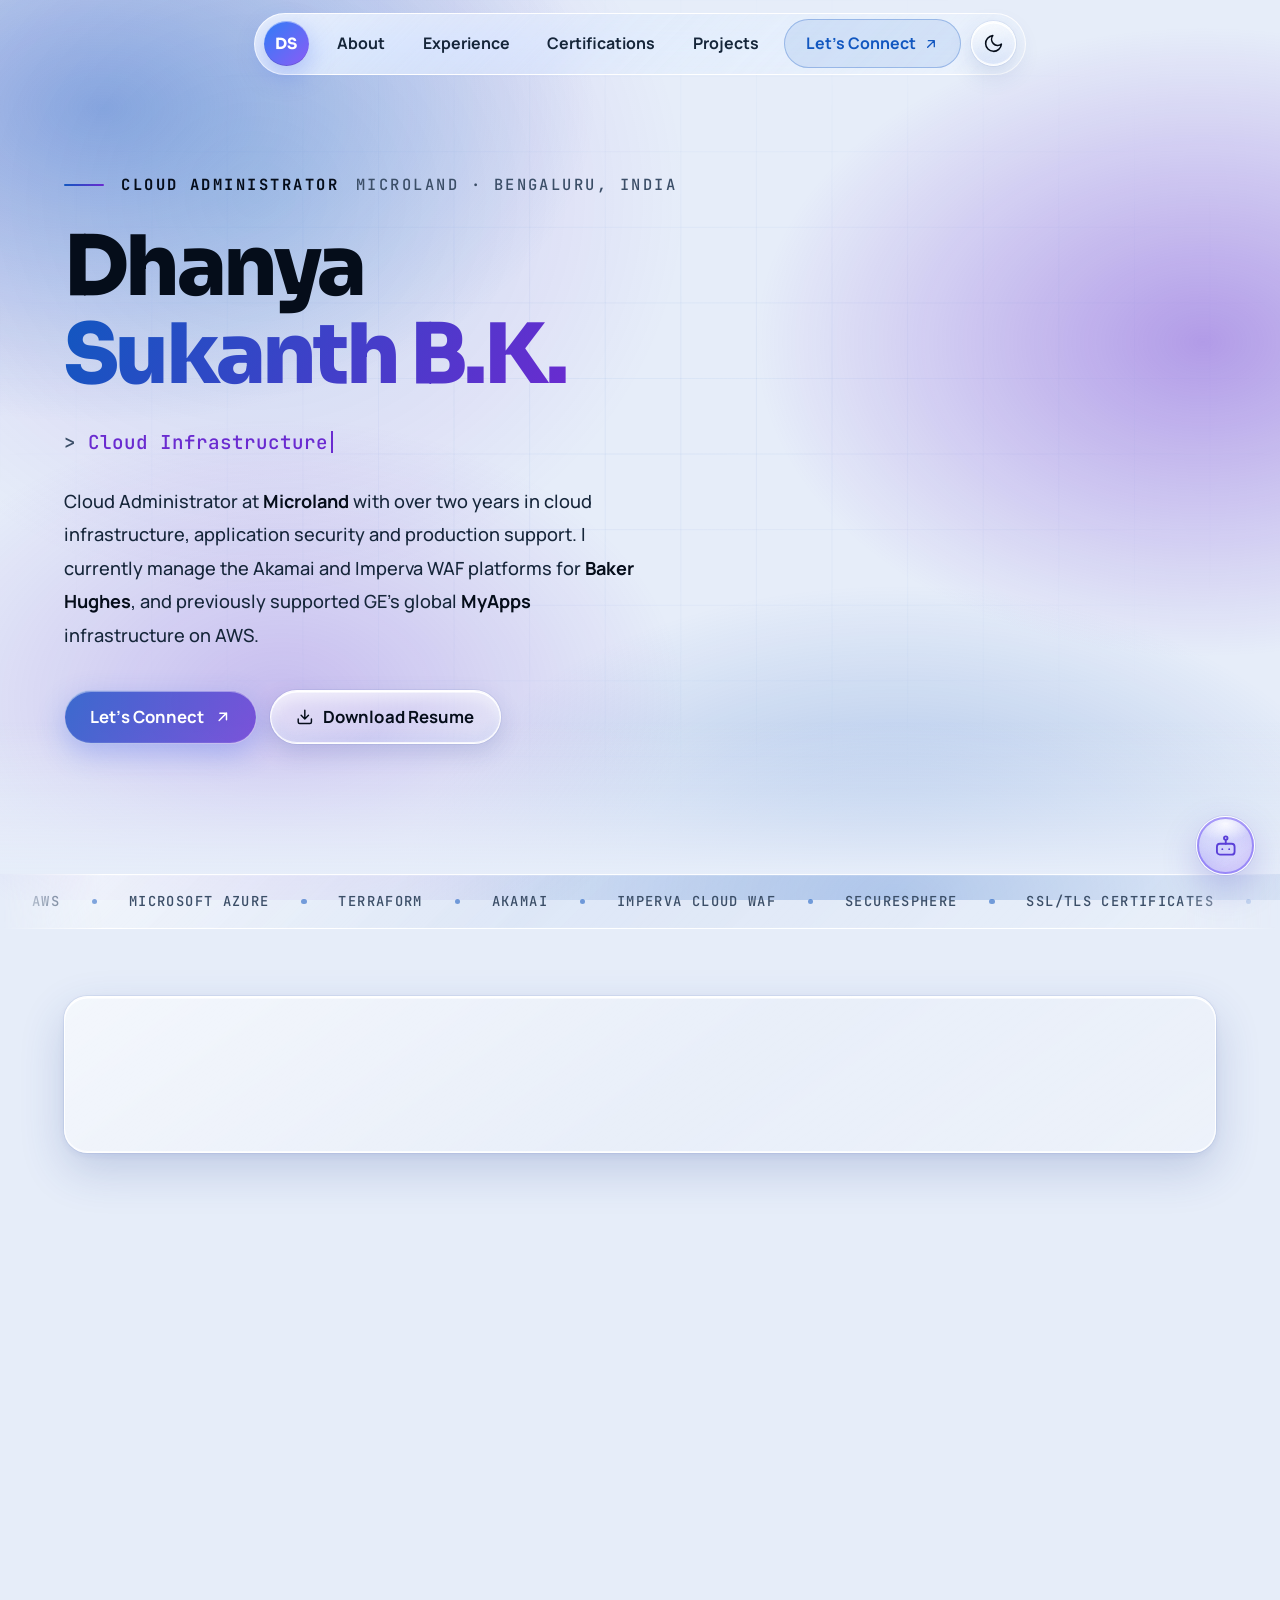
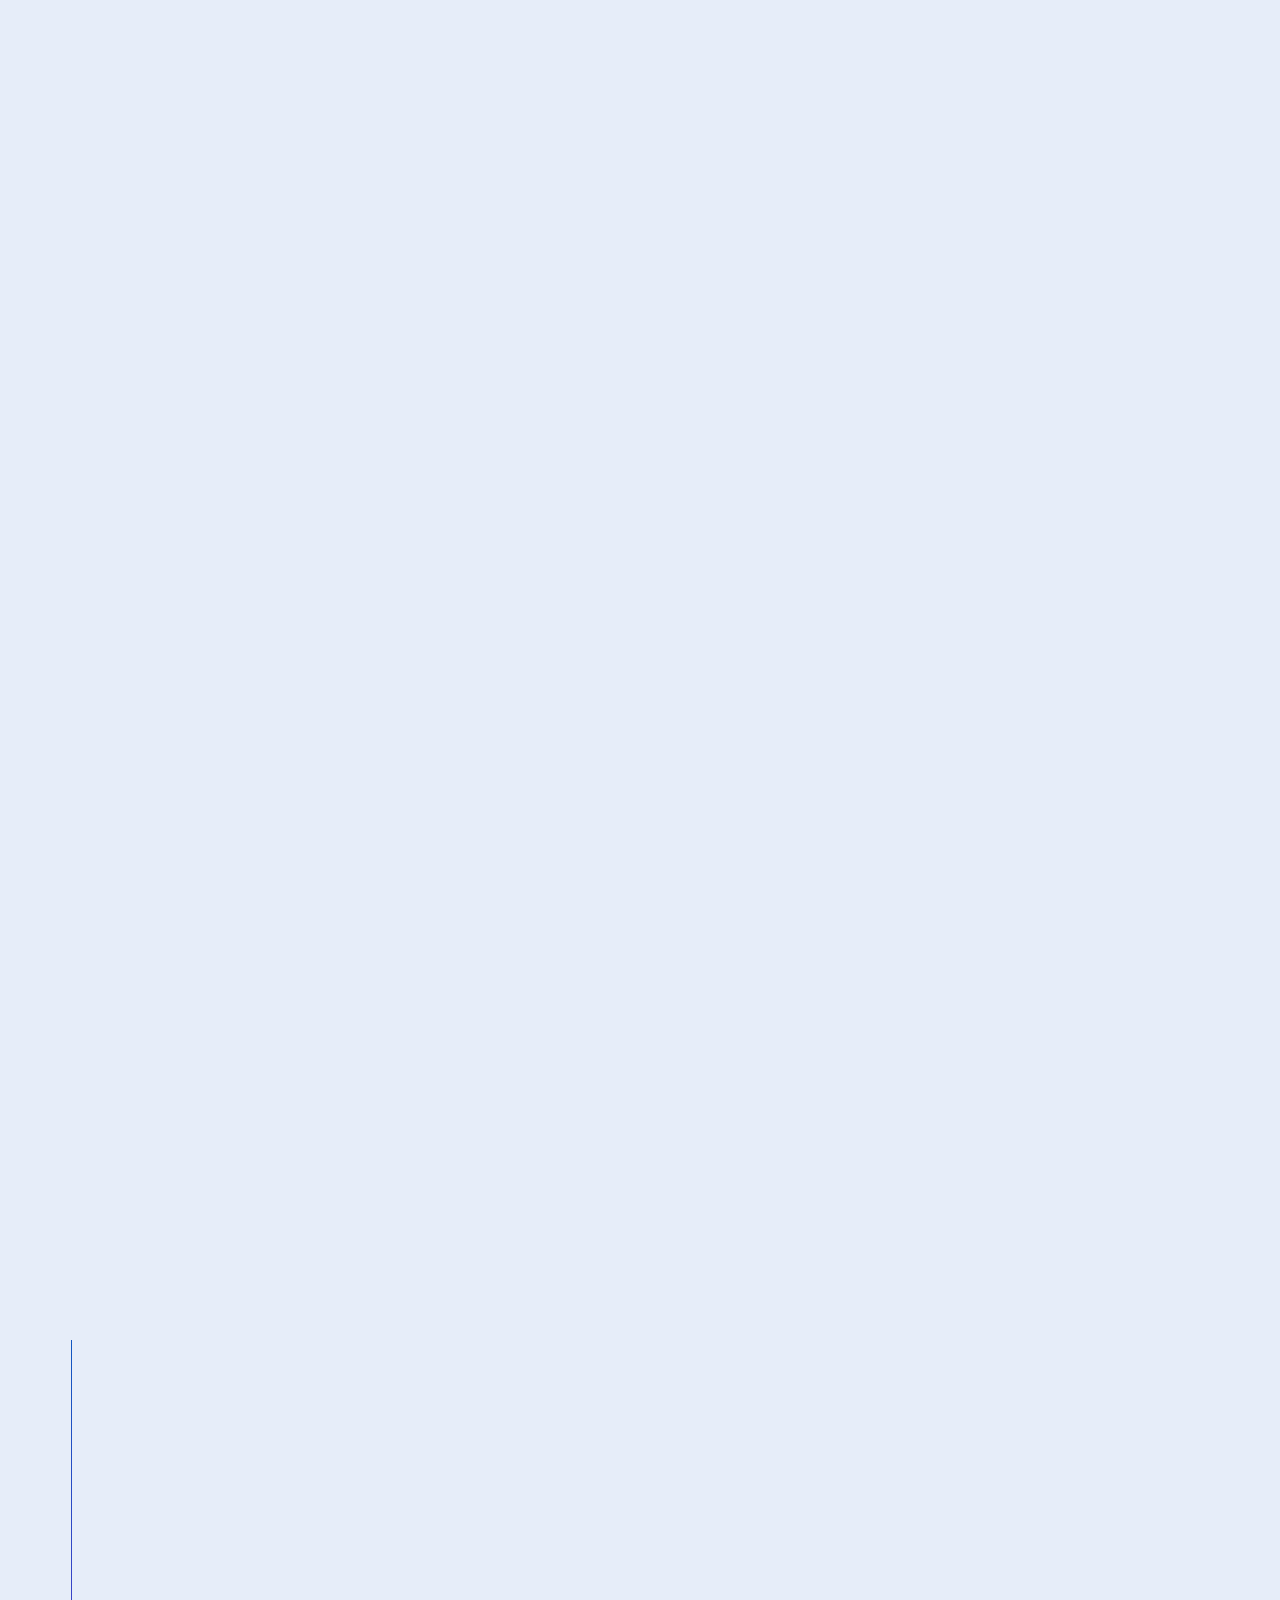
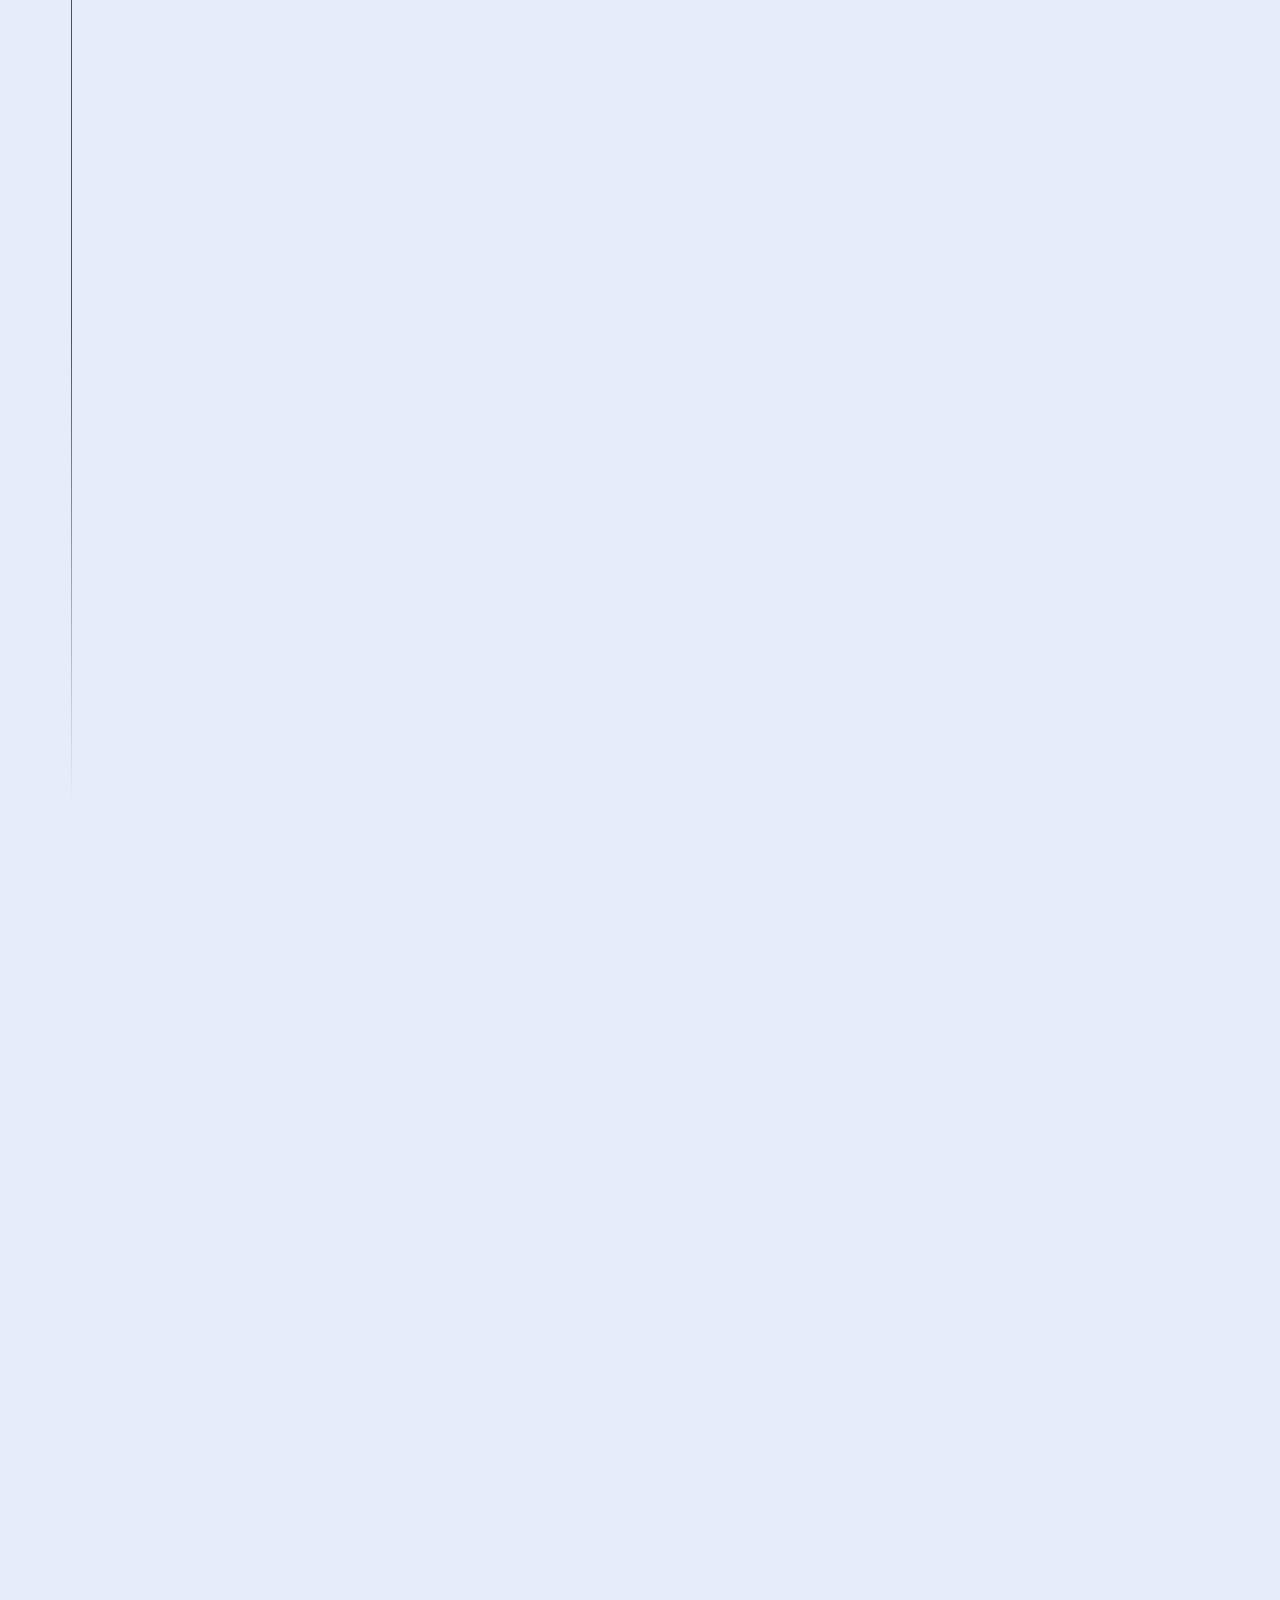
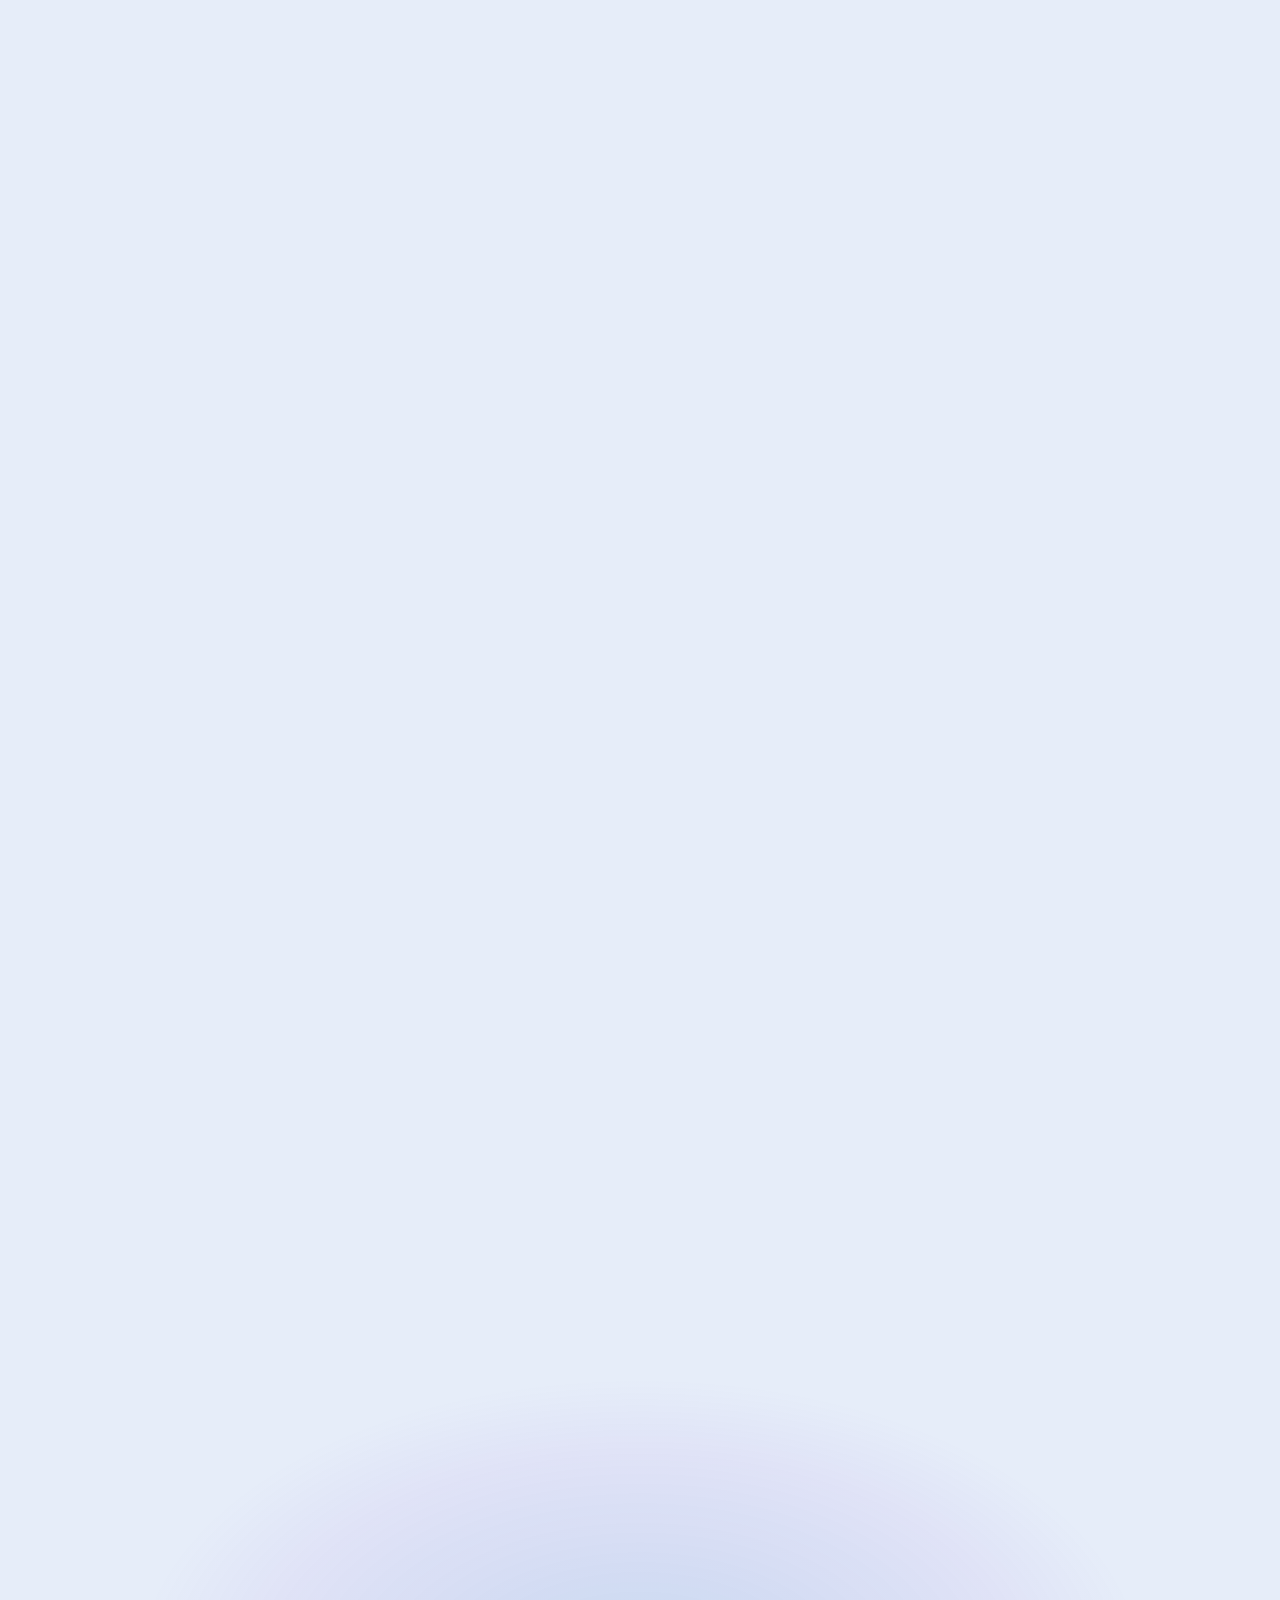
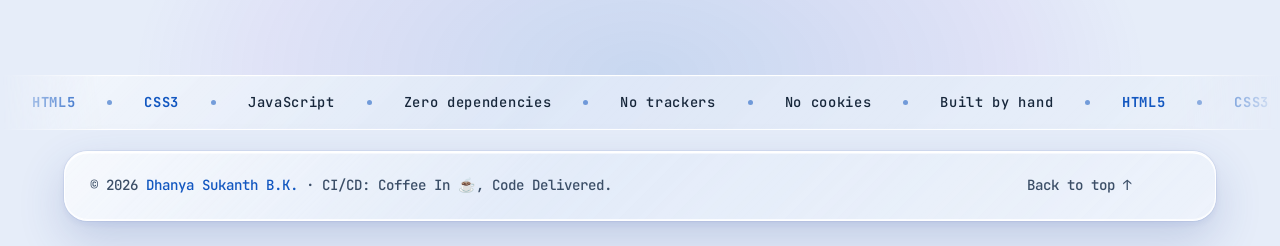
==== commit de15c6e6: "Condense GE experience into five scannable bullets Co-Authored-By: Claude Opus 5.5 <noreply@anthropi" ====
--- a/index.html
+++ b/index.html
@@ -234,18 +234,12 @@
           <div><h3 class="job-title">Senior Cloud Engineer</h3><p class="job-co">Microland Pvt. Ltd &middot; Bengaluru, India &middot; Client: General Electric</p></div>
           <p class="job-date">Mar 2024 &ndash; Aug 2026</p>
         </div>
-        <ul class="job-list">
-          <li>Managed and maintained GE MyApps global infrastructure across production and stage environments; built and maintained a monitoring stack including OpenSearch, Alert Manager and Grafana.</li>
-          <li>Regularly checked server health, handled server maintenance (patching, updates and security), and optimized performance by cleaning up unused resources on production and stage environments.</li>
-          <li>Monitored AWS resources using the AWS Management Console, CloudTrail and AWS Config; used ServiceNow to track and resolve user issues.</li>
-          <li>Established incident response plans, managed change processes and request items, and tracked system performance with Prometheus as the data source for Grafana.</li>
-          <li>Set up alerts for proactive issue detection, managed log data with AWS CloudWatch, and moved alerts from Prometheus Alert Manager into Grafana dashboards for better readability.</li>
-          <li>Resolved technical issues with a focus on client satisfaction; maintained web proxies and VPN connections, and worked with L4 advisors to meet SLAs.</li>
-          <li>Troubleshot Zscaler proxy issues and managed URL classification policies (Zscaler / Private PZEN) via Policy Admin.</li>
-          <li>Validated DNS configurations and coordinated with DNS teams on domain setup and resolution issues.</li>
-          <li>Used Wireshark, Fiddler, application logs and HAR files for debugging and network troubleshooting.</li>
-          <li>Created documentation and knowledge base articles to assist L1, L1.5 and L2 support teams.</li>
-          <li>Managed server decommissions, handled escalations and client communication with clear SLA ownership, and audited ServiceNow incidents, changes and requests for accuracy and compliance.</li>
+        <ul class="job-list job-list-key">
+          <li><strong>AWS infrastructure:</strong> ran GE MyApps across production and stage, covering server health, patching, security updates and cleanup of unused resources, audited with CloudTrail and AWS Config.</li>
+          <li><strong>Monitoring:</strong> built the Prometheus, Grafana, Alert Manager, OpenSearch and CloudWatch stack, with alerts moved into Grafana for proactive detection.</li>
+          <li><strong>Incidents and changes:</strong> owned L3 incidents, escalations, change requests and decommissions in ServiceNow against SLAs, and audited tickets for compliance.</li>
+          <li><strong>Network and proxy:</strong> troubleshot Zscaler (URL policies, PZEN), VPN and DNS issues using Wireshark, Fiddler and HAR files.</li>
+          <li><strong>Documentation:</strong> wrote runbooks and knowledge base articles for L1 to L2 support teams.</li>
         </ul>
       </li>
       <li class="job rv d2">
--- a/assets/css/style.css
+++ b/assets/css/style.css
@@ -331,6 +331,7 @@
 .job-list li{position:relative;padding:.4rem 0 .4rem 1.5rem;font-size:1.02rem;color:var(--muted);line-height:1.8;transition:color .2s}
 .job-list li::before{content:'';position:absolute;left:.15rem;top:1.15em;width:.4rem;height:.4rem;border-right:1.5px solid var(--accent);border-top:1.5px solid var(--accent);transform:rotate(45deg);transition:transform .25s var(--ease)}
 .job-list li:hover{color:var(--heading)}
+.job-list-key strong{color:var(--heading);font-weight:700}
 .job-list li:hover::before{transform:translateX(.2rem) rotate(45deg)}
 
 /* CARDS */
